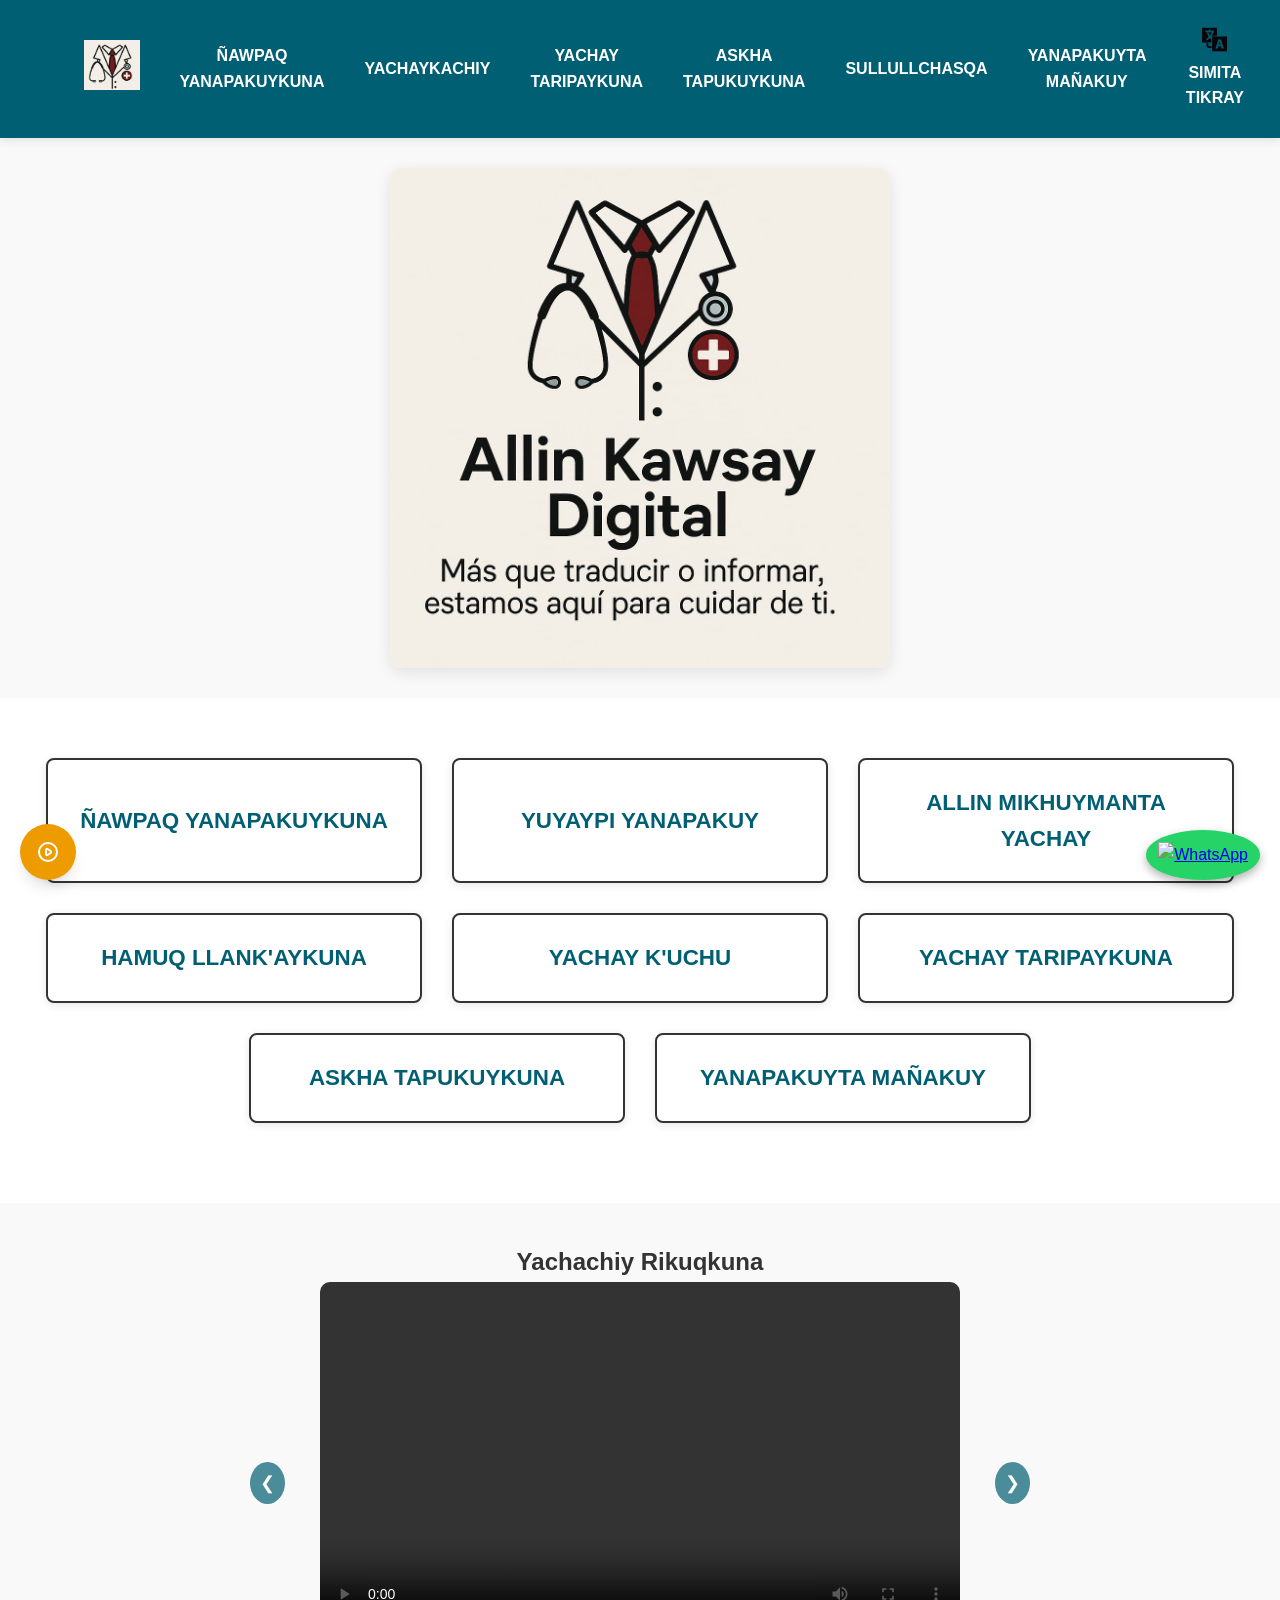
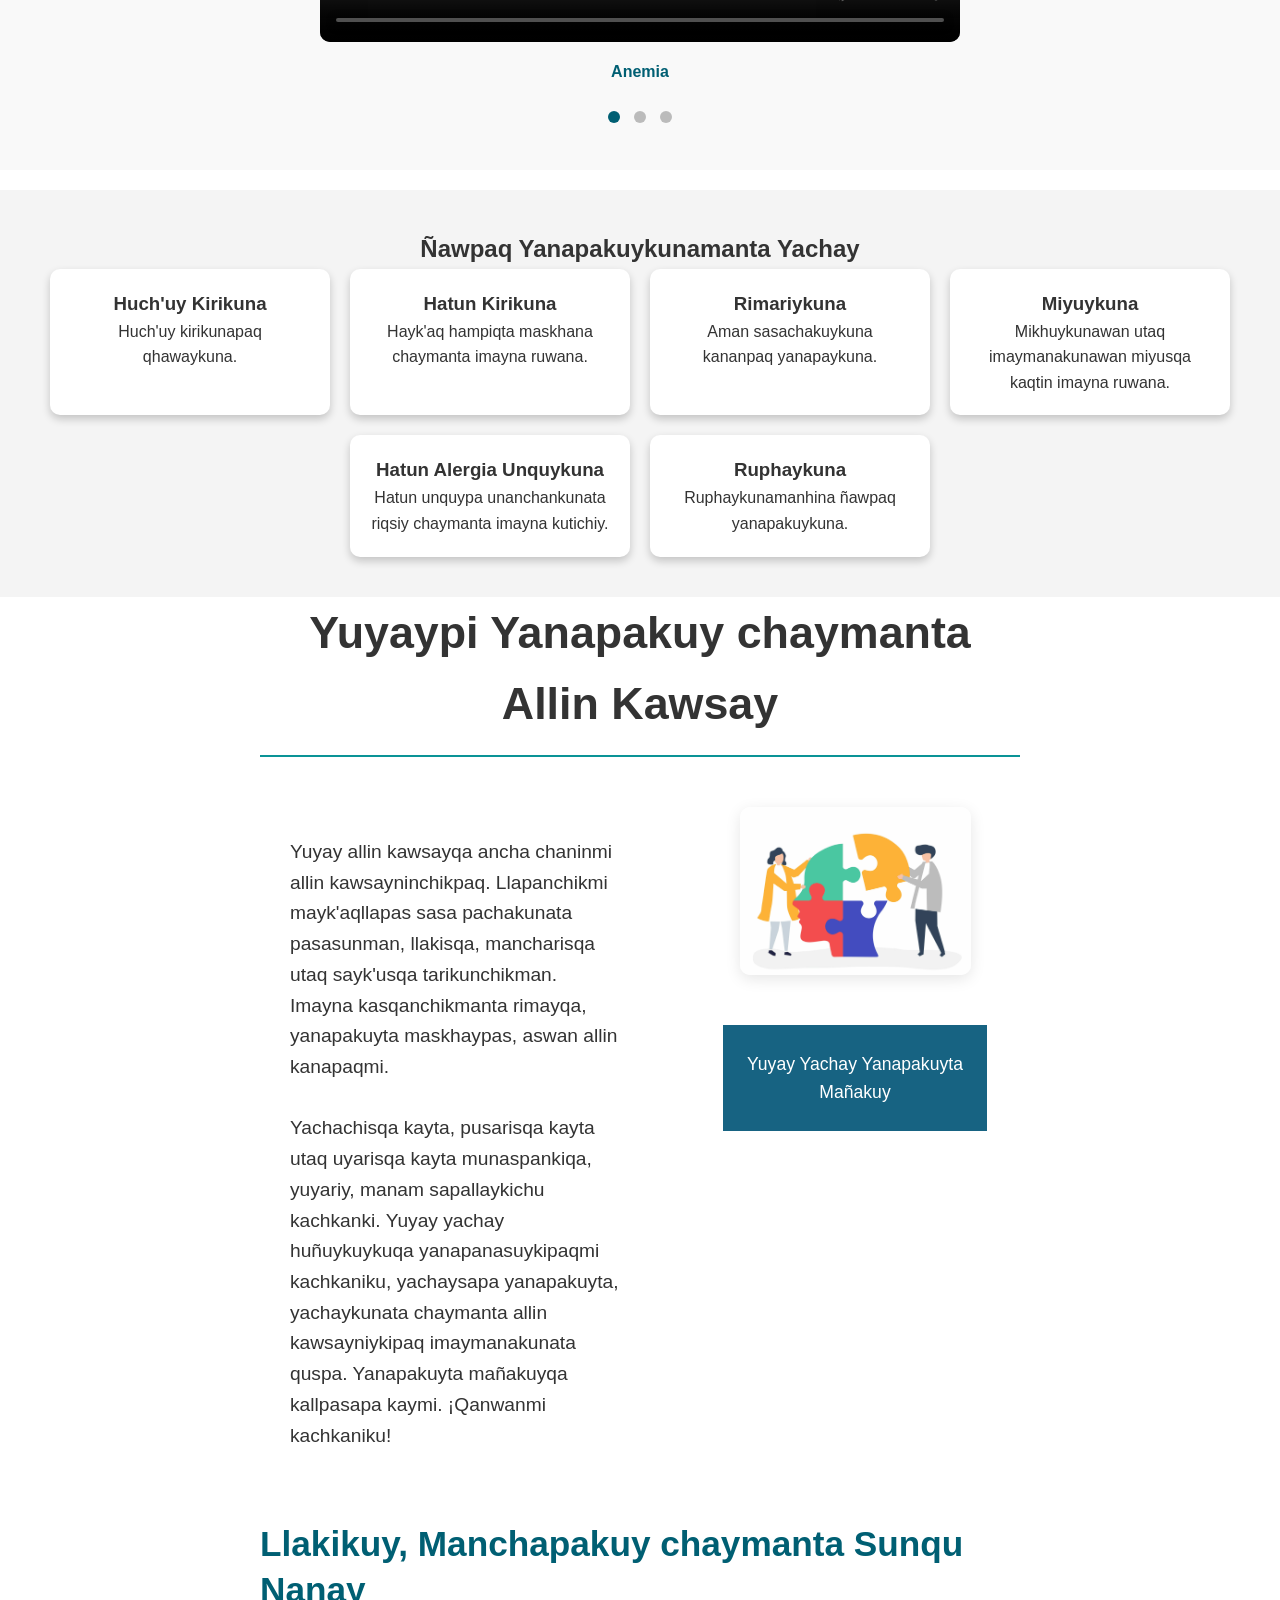
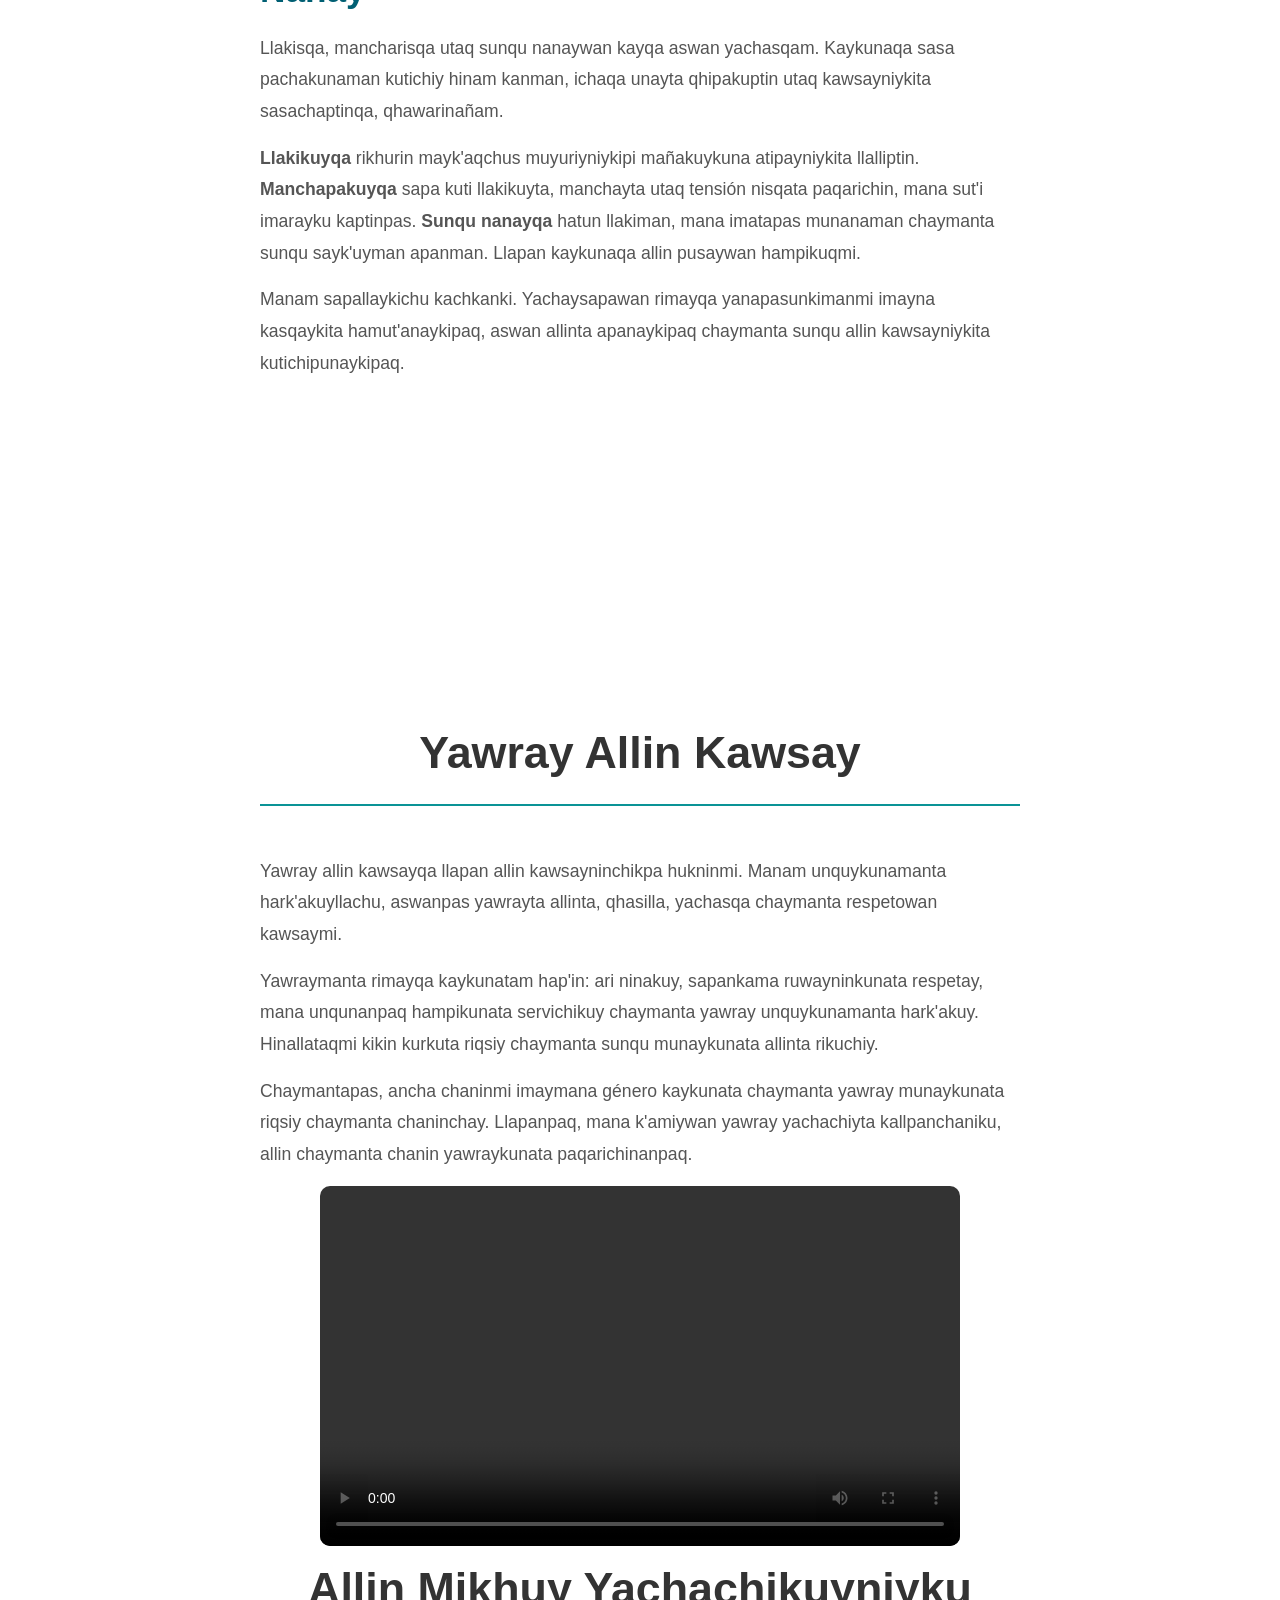
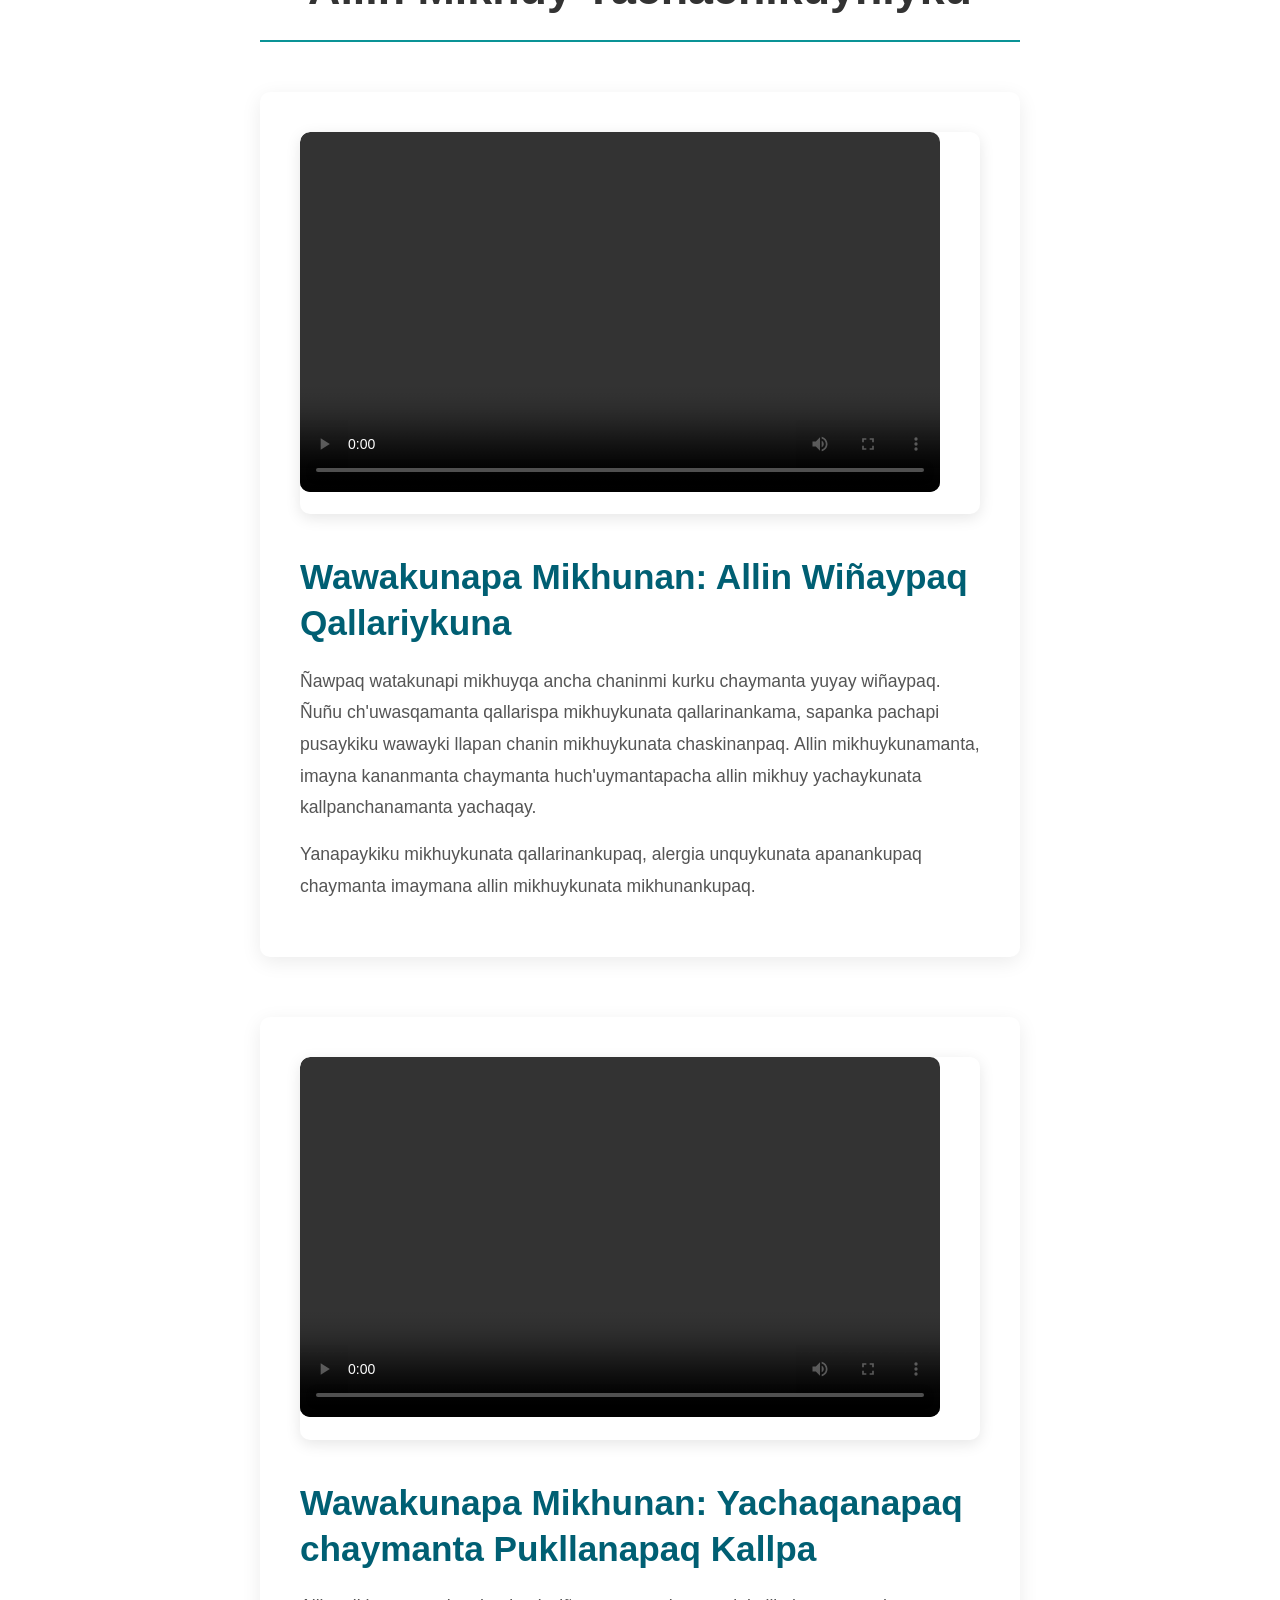
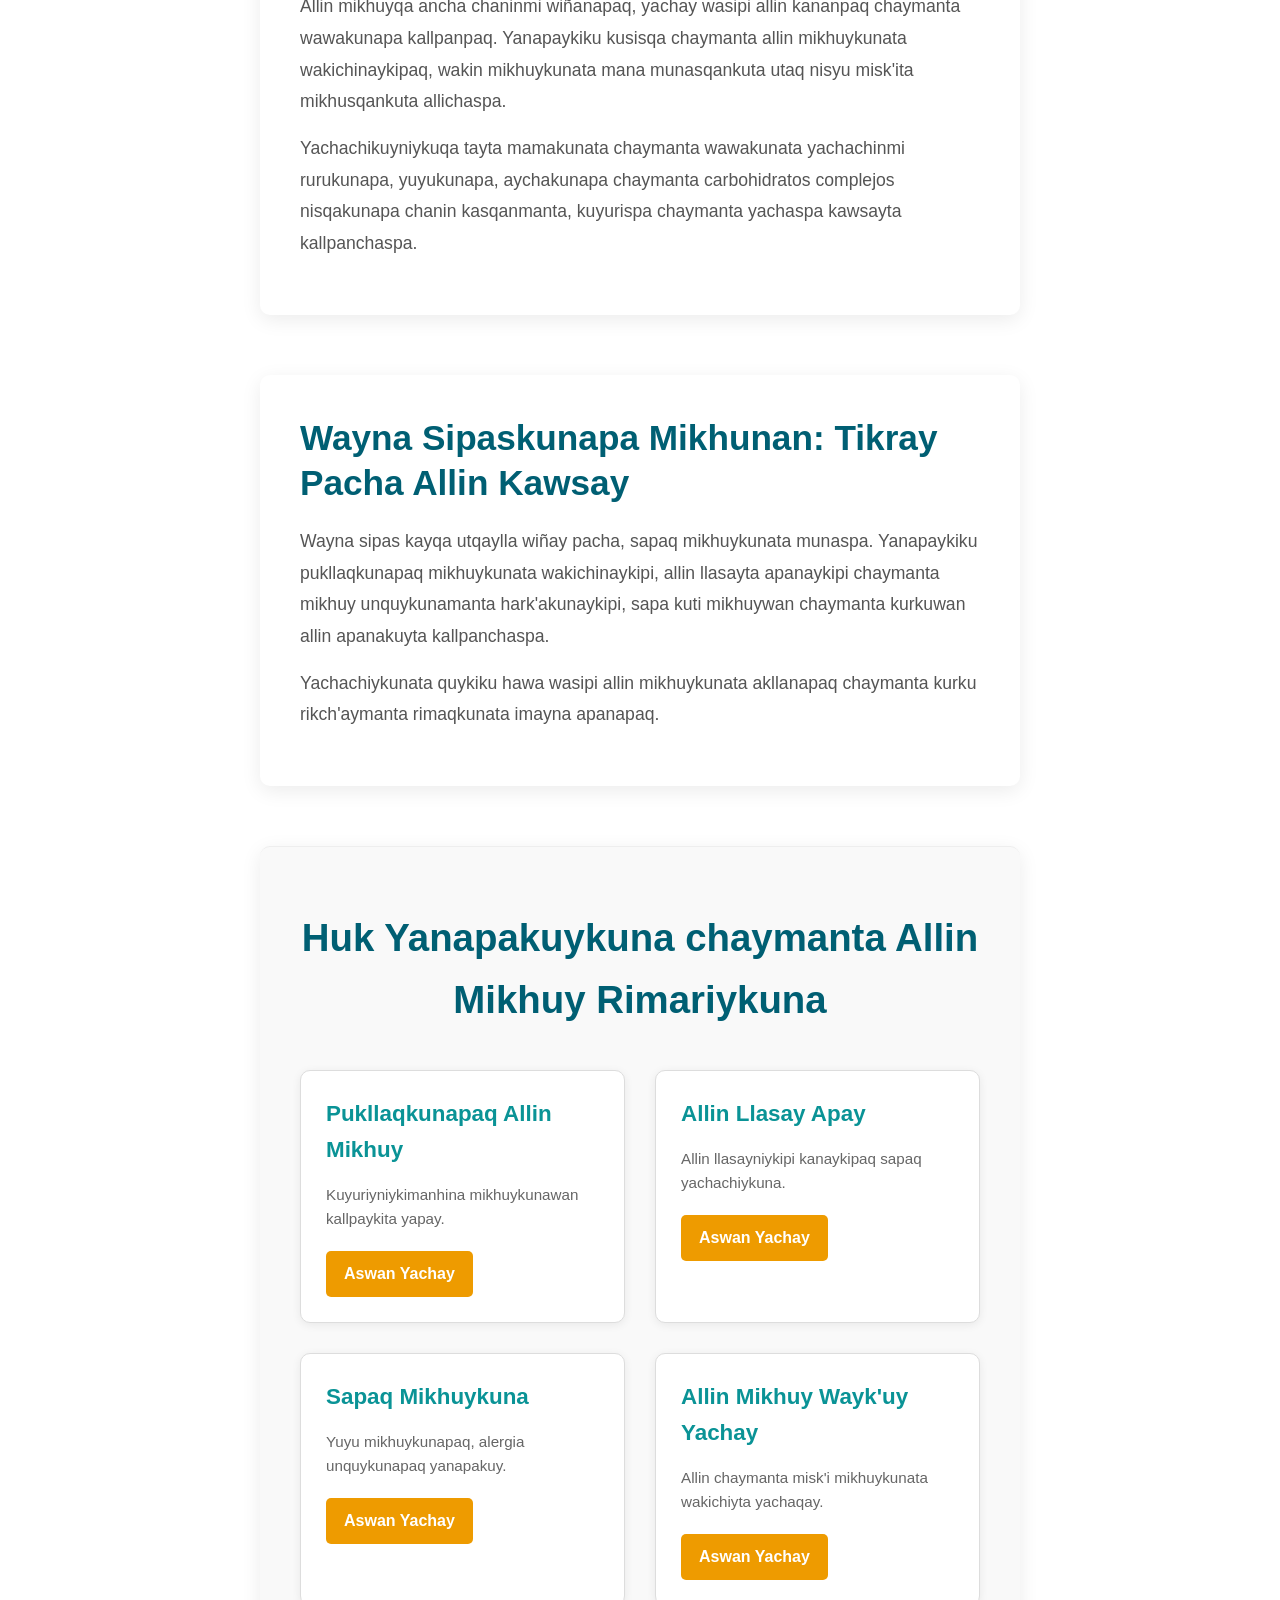
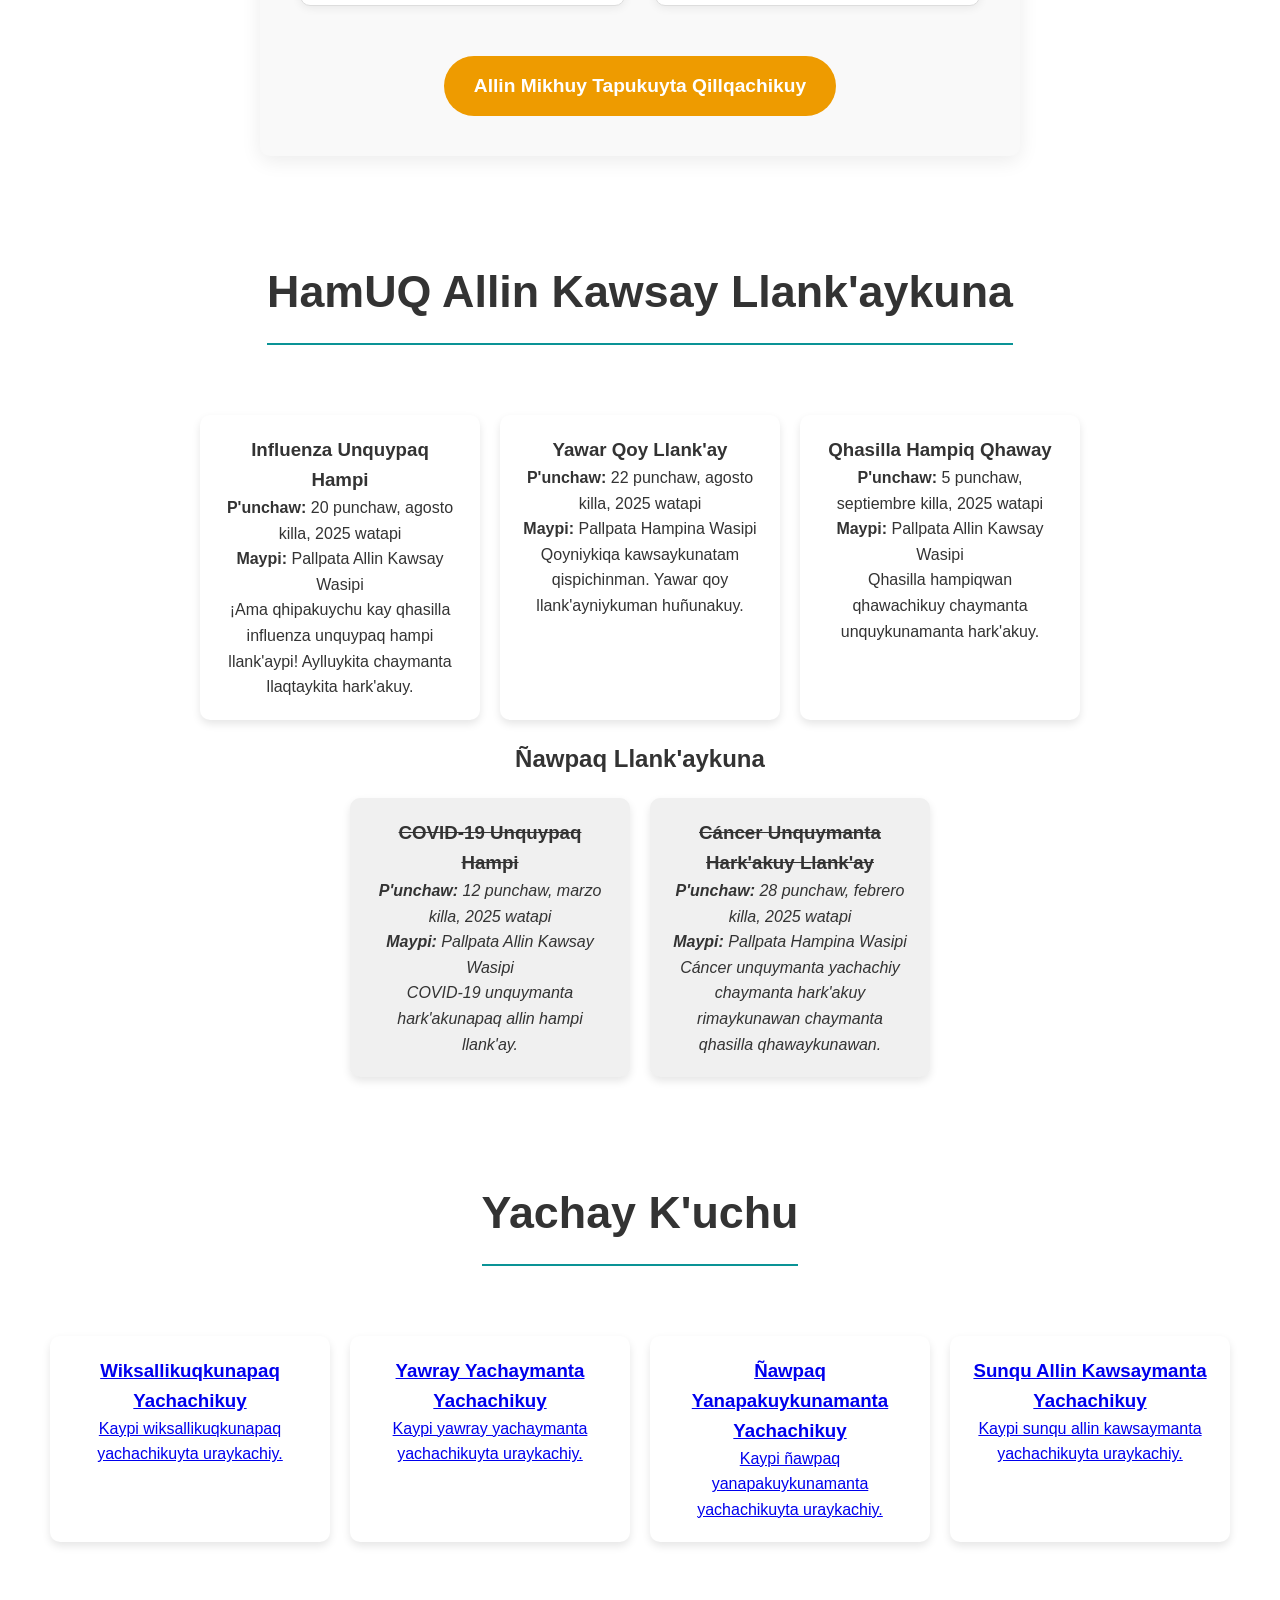
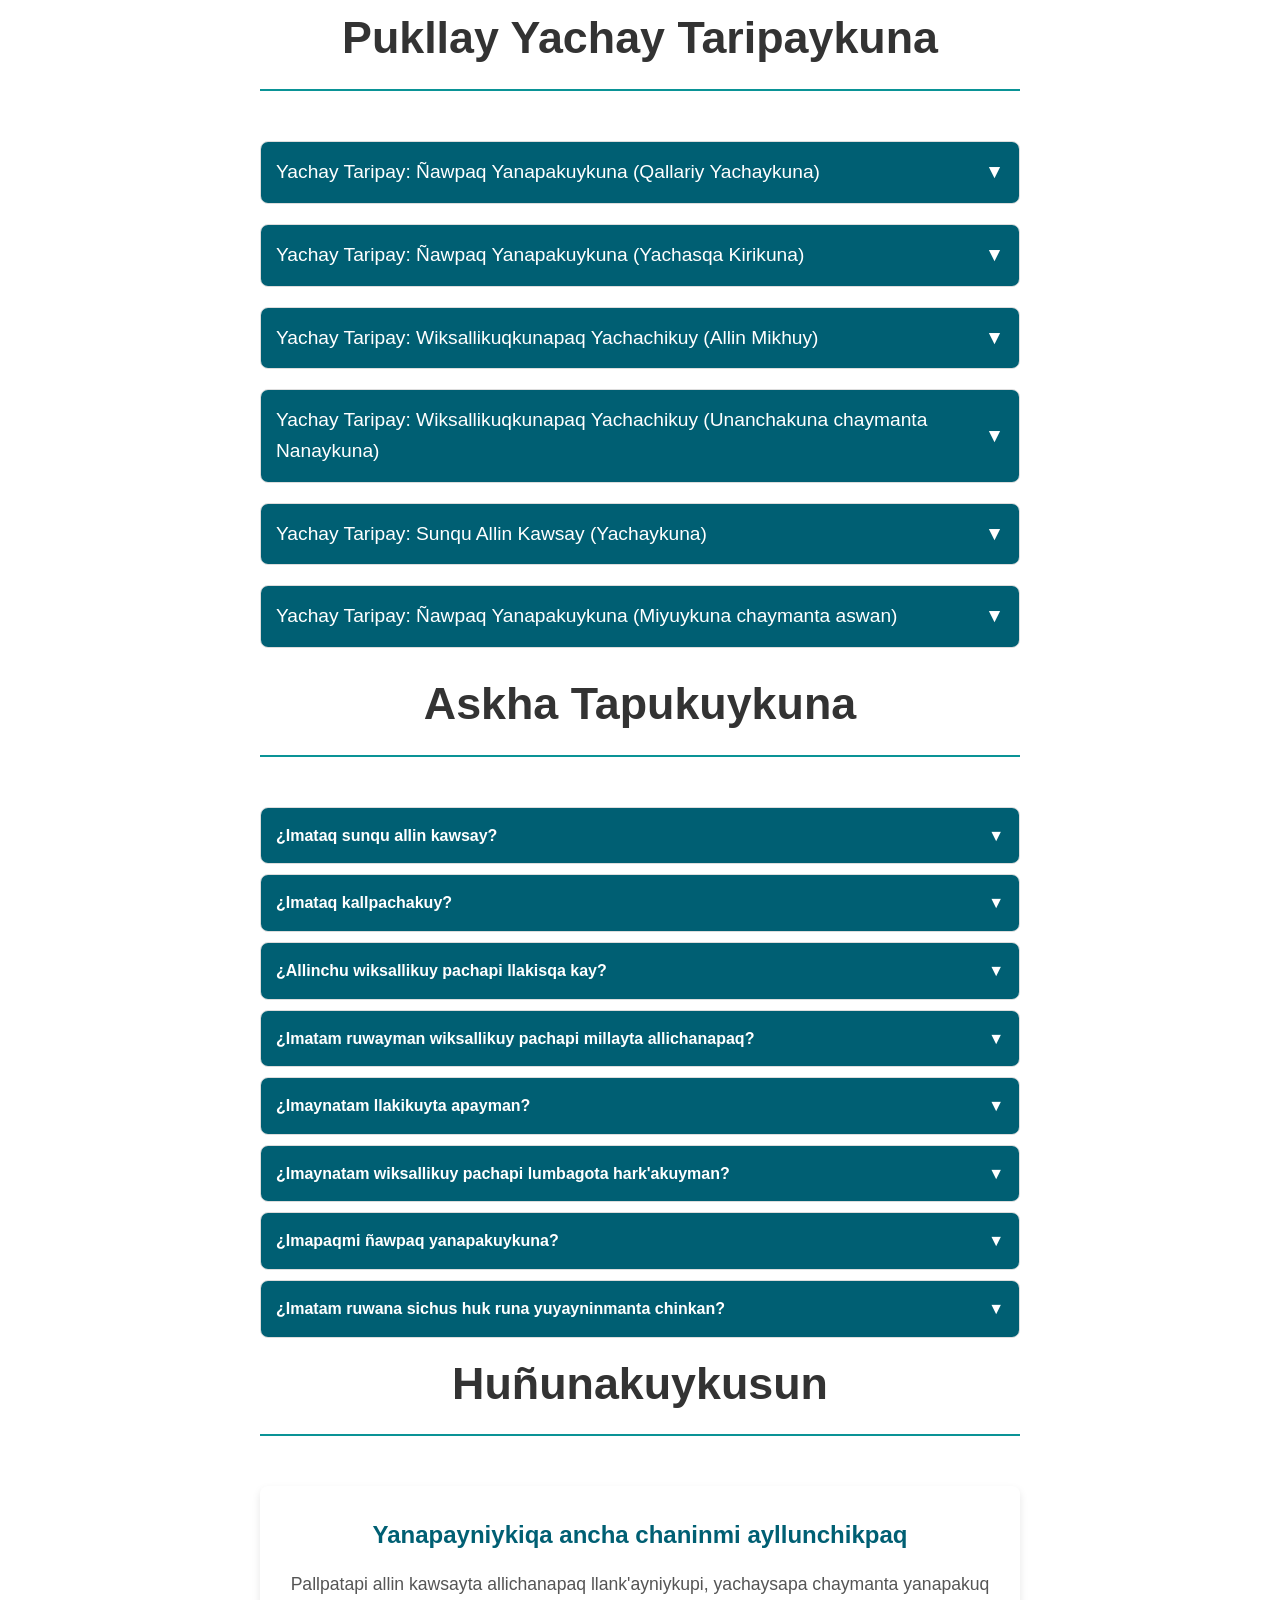
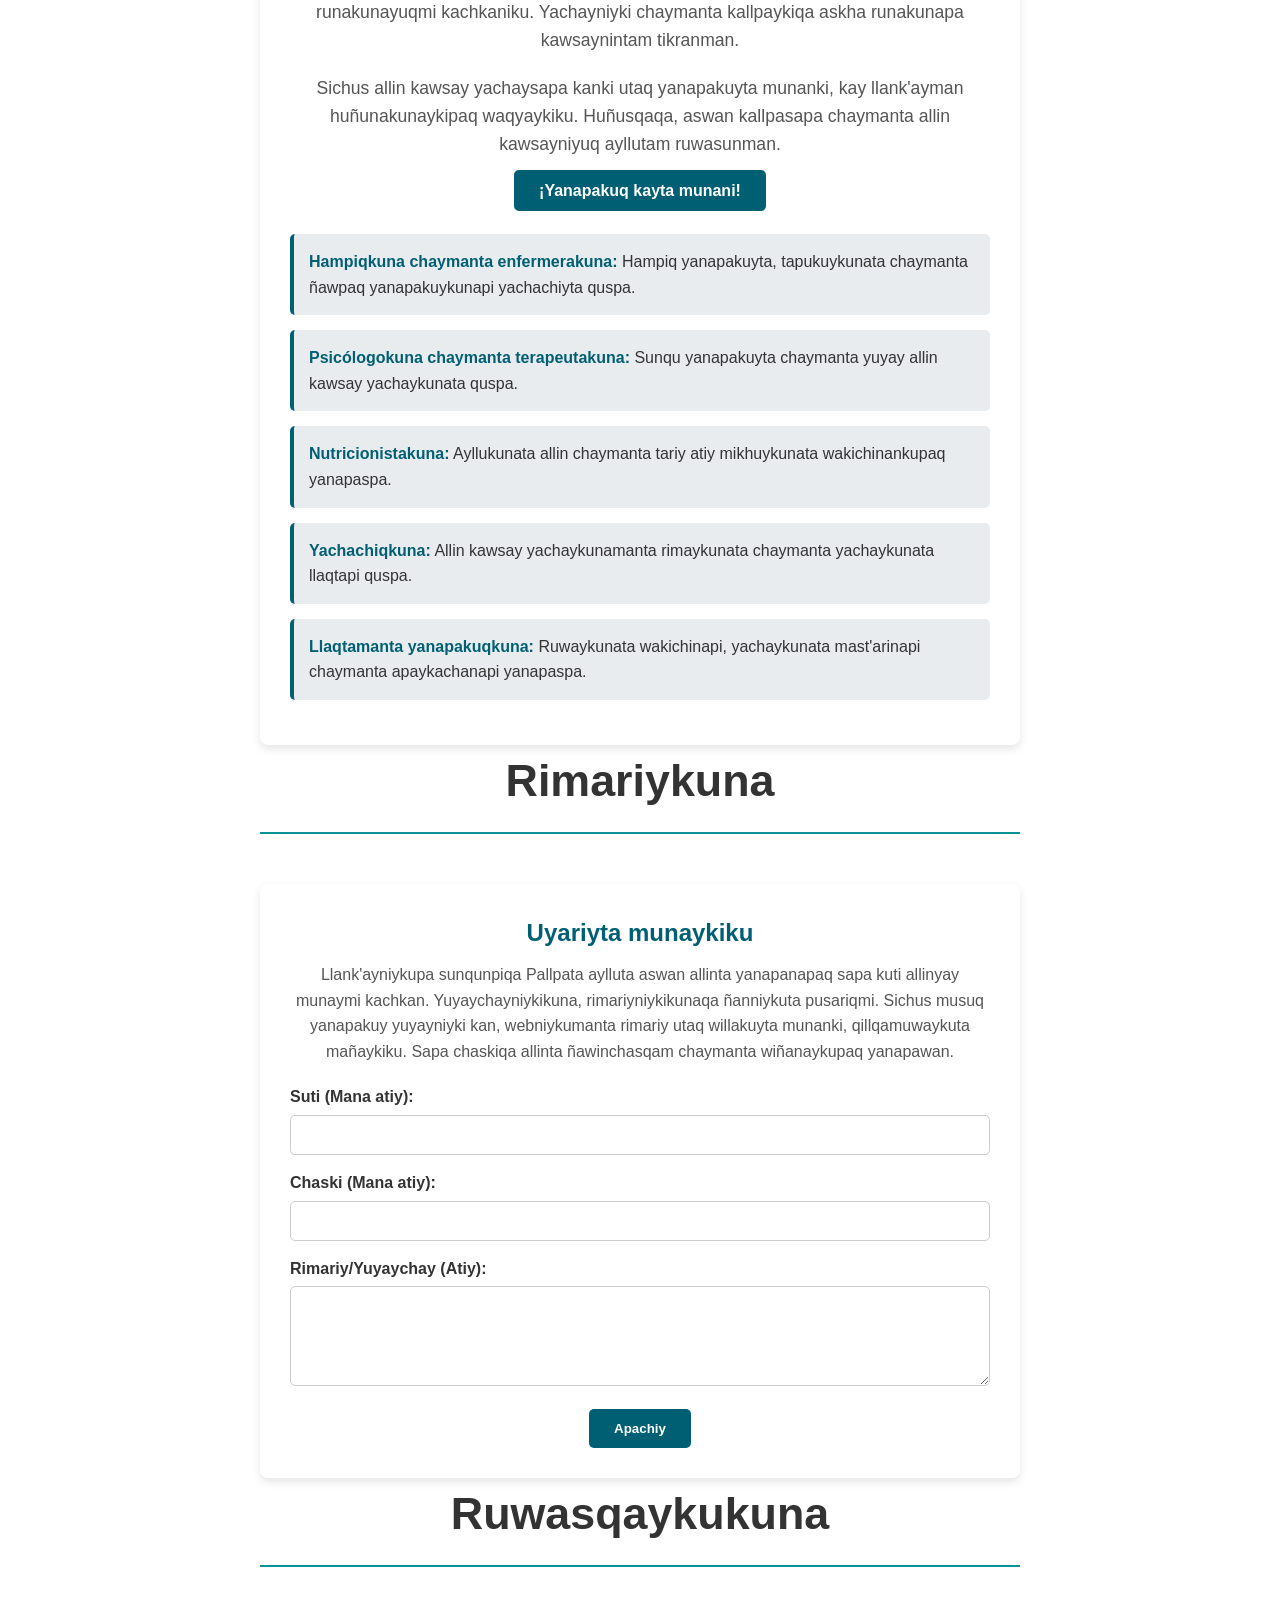
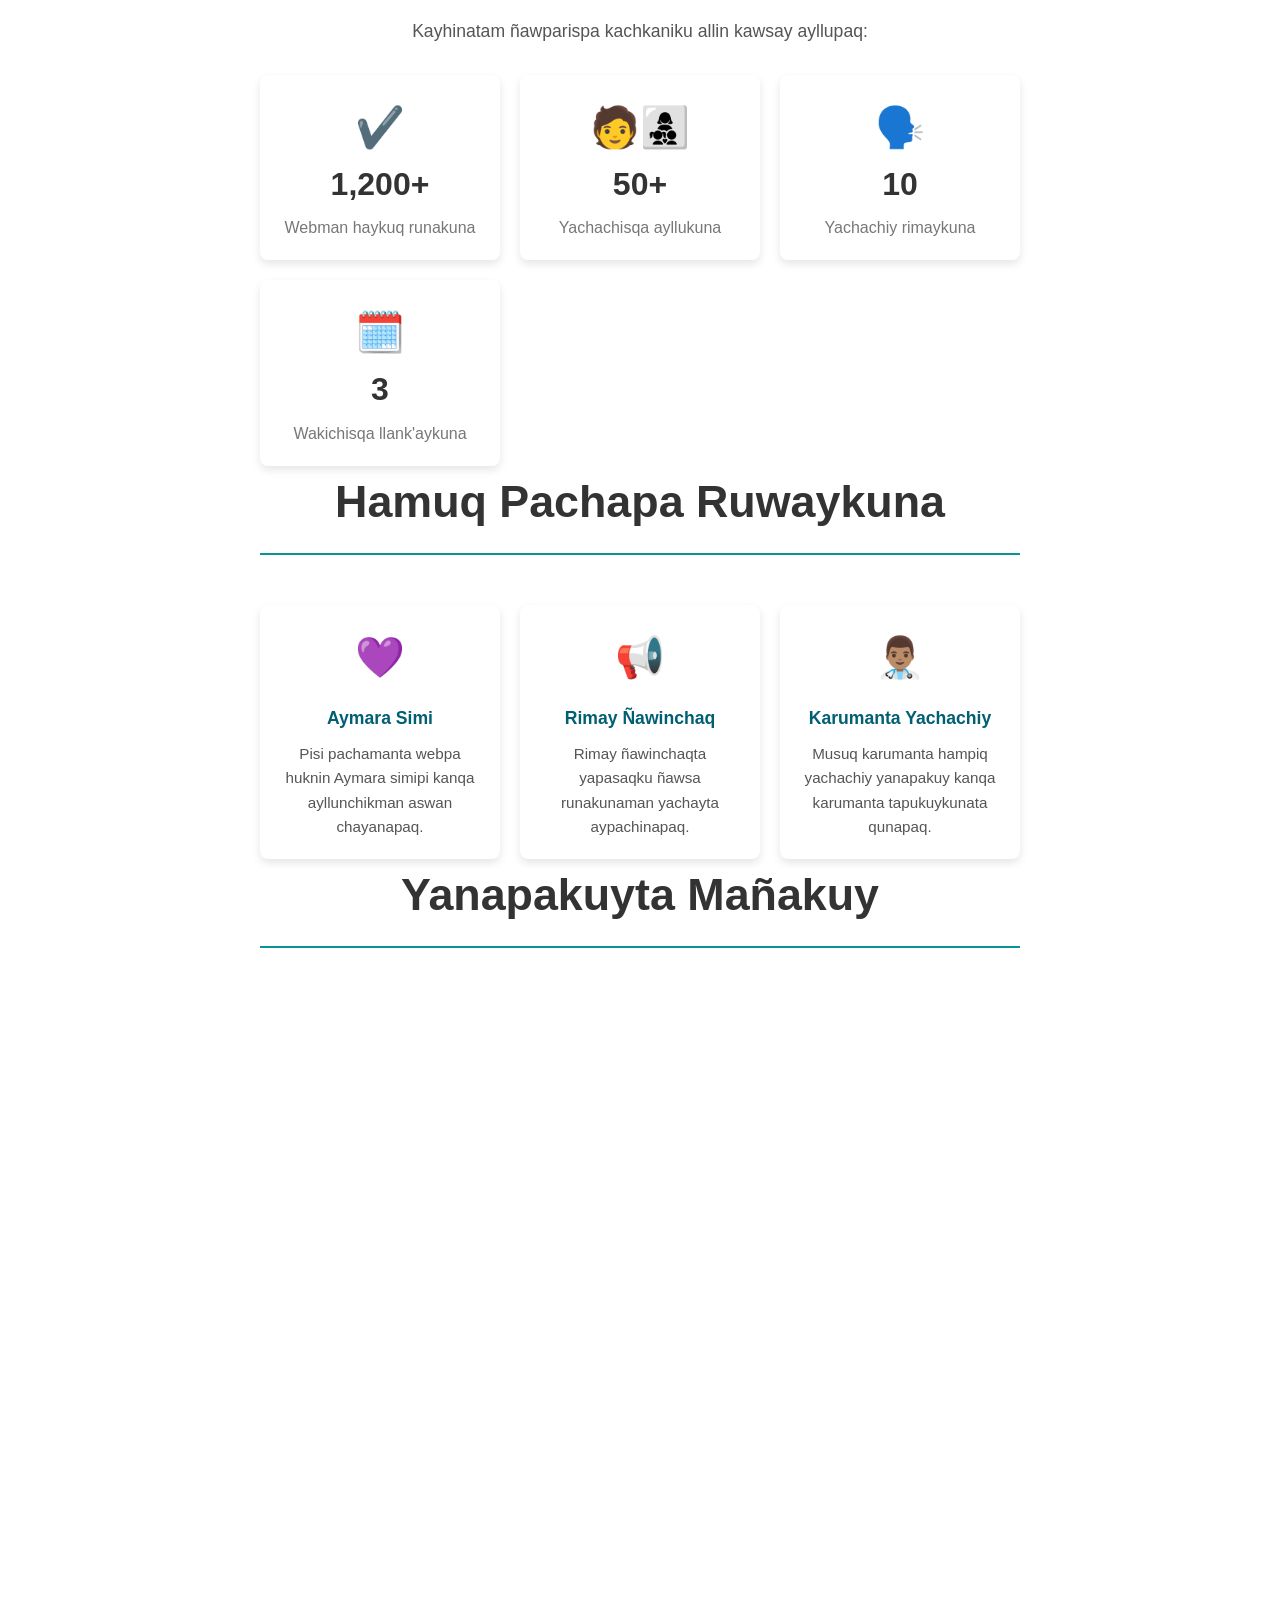
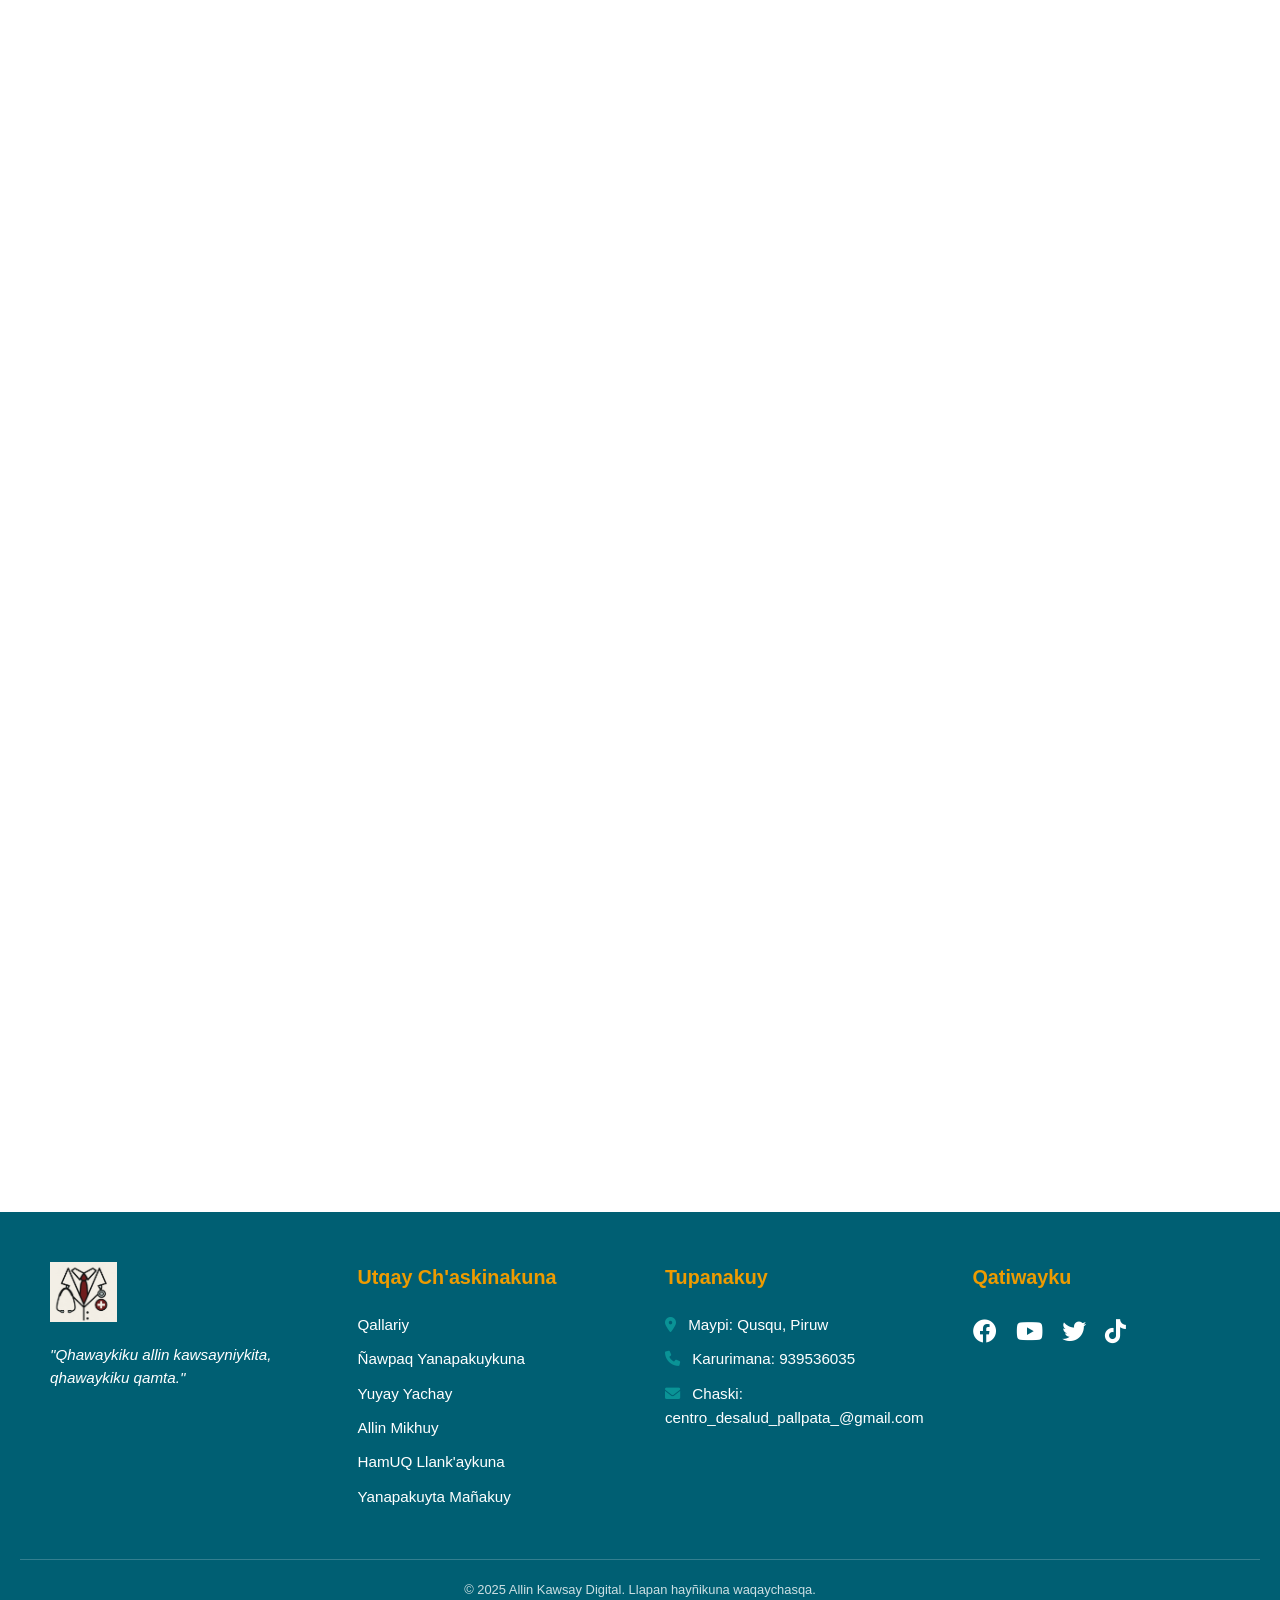
==== index_qh.html @ c59056bb "Add files via upload" ====
<!DOCTYPE html>
<html lang="qh">
<head>
    <link rel="icon" href="logosinfnd.png" type="image/png">

  
    <meta charset="UTF-8">
    <meta name="viewport" content="width=device-width, initial-scale=1.0">
    <title>Pallpata Allin Kawsay | Qallariy</title>
    <link rel="stylesheet" href="estilos.css">
    <link rel="stylesheet" href="https://cdnjs.cloudflare.com/ajax/libs/font-awesome/6.0.0-beta3/css/all.min.css">
</head>
<body>
    
    <header class="cabecera">
    <a href="#inicio" class="boton-cabecera"> 
        <img src="logosinfnd.png" alt="Logo Salud Pallpata" class="logo-img">
    </a>
    <a href="#primeros-auxilios" class="boton-cabecera">ÑAWPAQ YANAPAKUYKUNA</a>
    <div class="dropdown">
        <button class="boton-cabecera dropbtn">YACHAYKACHIY</button>
        <div class="dropdown-content">
            <a href="#psicologia">YUYAY YACHAY</a>
            <a href="#nutricion">ALLIN MIKHUY</a>
            <a href="#saludsexual">YAWRAY ALLIN KAWSAY</a>
            <a href="#campañas">LLANK'AYKUNA</a>
            <a href="#ricon_educativo">YACHAY K'UCHU</a>
        </div>
    </div>
    
    
    
    <a href="#minijuegos" class="boton-cabecera">YACHAY TARIPAYKUNA</a>
    <a href="#preguntas_frecuentes" class="boton-cabecera">ASKHA TAPUKUYKUNA</a>
    
    <div class="dropdown">
        <button class="boton-cabecera dropbtn">SULLULLCHASQA</button>
        <div class="dropdown-content">
            <a href="#aliados">HUÑUNAKUYKUSUN</a>
            <a href="#comentarios">RIMARIYKUNA</a>
            <a href="#logros">RUWASQAYKUKUNA</a>
            <a href="#cambios_proximos">HAMUQ PACHAPA RUWAYKUNA</a>
        </div>
    </div>
    <a href="#formulario" class="boton-cabecera">YANAPAKUYTA MAÑAKUY</a>
    <a href="index.html" class="boton-cabecera"><img src="icoci.png" class="logo-im"> SIMITA TIKRAY</a>
</header>



    <main>
        <section id="inicio" class="seccion-imagen-principal">
            <img src="logo.png" alt="Imagen Principal" class="imagen-central">
        </section>
        
       

        <section class="seccion-menus-inferiores">
            <div class="contenedor-menus">
                <a href="#primeros-auxilios" class="menu-item">
                    <h3>ÑAWPAQ YANAPAKUYKUNA</h3>
                </a>
                <a href="#psicologia" class="menu-item">
                    <h3>YUYAYPI YANAPAKUY</h3>
                </a>
                <a href="#nutricion" class="menu-item">
                    <h3>ALLIN MIKHUYMANTA YACHAY</h3>
                </a>
                <a href="#campañas" class="menu-item">
                    <h3>HAMUQ LLANK'AYKUNA</h3>
                </a>
                <a href="#ricon_educativo" class="menu-item">
                    <h3>YACHAY K'UCHU</h3>
                </a>
                <a href="#minijuegos" class="menu-item">
                    <h3>YACHAY TARIPAYKUNA</h3>
                </a>
                <a href="#preguntas_frecuentes" class="menu-item">
                    <h3>ASKHA TAPUKUYKUNA</h3>
                </a>
                <a href="#formulario" class="menu-item">
                    <h3>YANAPAKUYTA MAÑAKUY</h3>
                </a>
            </div>
        </section>

        <section id="primeros-auxilios" class="seccion-carrusel">
            <h2>Yachachiy Rikuqkuna</h2>
            <div class="contenedor-carrusel">
                <button class="carrusel-btn anterior" onclick="moverSlide(-1)">&#10094;</button>
                <div class="carrusel">
                    <div class="slide">
                        <video controls class="video-slide">
                            <source src="anemia 2.mp4" type="video/mp4">
                    
                        </video>
                        <p class="titulo-video">Anemia</p>
                    </div>
                    <div class="slide">
                        <video controls class="video-slide">
                            <source src="complicaciones duante el ambaraso.mp4" type="video/mp4">
                        </video>
                        <p class="titulo-video">Wiksallikuypi llakikuna</p>
                    </div>
                    <div class="slide">
                            <video controls class="video-slide">
                            <source src="educación sexual.mp4" type="video/mp4">
                        </video>

                        <p class="titulo-video">Yawraymanta llulla yuyaykuna</p>
                    </div>
                </div>
                <button class="carrusel-btn siguiente" onclick="moverSlide(1)">&#10095;</button>
            </div>
            
            <div class="puntos-navegacion">
                <span class="punto activo" onclick="irAlSlide(0)"></span>
                <span class="punto" onclick="irAlSlide(1)"></span>
                <span class="punto" onclick="irAlSlide(2)"></span>
            </div>
        </section>
        
        <section class="primeros_auxilios">
            <h2 class="texto_centrado">Ñawpaq Yanapakuykunamanta Yachay</h2>
            <div class="contenedor-tarjetas">
                <div class="tarjeta" onclick="abrirModal('heridas-leves')">
                    <h3>Huch'uy Kirikuna</h3>
                    <p>Huch'uy kirikunapaq qhawaykuna.</p>
                </div>
                <div class="tarjeta" onclick="abrirModal('heridas-graves')">
                    <h3>Hatun Kirikuna</h3>
                    <p>Hayk'aq hampiqta maskhana chaymanta imayna ruwana.</p>
                </div>
                <div class="tarjeta" onclick="abrirModal('recomendaciones')">
                    <h3>Rimariykuna</h3>
                    <p>Aman sasachakuykuna kananpaq yanapaykuna.</p>
                </div>
                <div class="tarjeta" onclick="abrirModal('intoxicacion')">
                    <h3>Miyuykuna</h3>
                    <p>Mikhuykunawan utaq imaymanakunawan miyusqa kaqtin imayna ruwana.</p>
                </div>
                <div class="tarjeta" onclick="abrirModal('alergias')">
                    <h3>Hatun Alergia Unquykuna</h3>
                    <p>Hatun unquypa unanchankunata riqsiy chaymanta imayna kutichiy.</p>
                </div>
                <div class="tarjeta" onclick="abrirModal('quemaduras')">
                    <h3>Ruphaykuna</h3>
                    <p>Ruphaykunamanhina ñawpaq yanapakuykuna.</p>
                </div>
            </div>
        </section>

        <section id="modal-auxilios" class="modal">
            <div class="modal-contenido">
                <span class="cerrar" onclick="cerrarModalAuxilios()">&times;</span>
                <h2 id="modal-titulo"></h2>
                <p id="modal-texto"></p>
            </div>
        </section>

        <section id="psicologia" class="nutricion-contenedor">
            <h2 class="nutricion-titulo-principal">
                Yuyaypi Yanapakuy chaymanta Allin Kawsay
            </h2>
            <div class="psico-main">
                <div class="psico-texto">
                    Yuyay allin kawsayqa ancha chaninmi allin kawsayninchikpaq. Llapanchikmi mayk'aqllapas sasa pachakunata pasasunman, llakisqa, mancharisqa utaq sayk'usqa tarikunchikman. Imayna kasqanchikmanta rimayqa, yanapakuyta maskhaypas, aswan allin kanapaqmi. <br><br>
                    Yachachisqa kayta, pusarisqa kayta utaq uyarisqa kayta munaspankiqa, yuyariy, manam sapallaykichu kachkanki. Yuyay yachay huñuykuykuqa yanapanasuykipaqmi kachkaniku, yachaysapa yanapakuyta, yachaykunata chaymanta allin kawsayniykipaq imaymanakunata quspa. Yanapakuyta mañakuyqa kallpasapa kaymi. ¡Qanwanmi kachkaniku!
                </div>
                <div class="psico-lateral" style="align-items:center;">
                    <div class="psico-imagen" style="background:none;box-shadow:none;">

                        <img src="psicoimagen.jpg" alt="Imagen Principal" class="imagen-central" style="max-width:100%;height:auto;">
                    </div>
                    <a href="#formulario" class="psico-boton" style="width:80%;margin-top:20px;text-align:center;">
                        Yuyay Yachay Yanapakuyta Mañakuy
                    </a>
                </div>
                <div >
                        <div class="nutricion-texto">
    <h2>Llakikuy, Manchapakuy chaymanta Sunqu Nanay</h2>
    <p>Llakisqa, mancharisqa utaq sunqu nanaywan kayqa aswan yachasqam. Kaykunaqa sasa pachakunaman kutichiy hinam kanman, ichaqa unayta qhipakuptin utaq kawsayniykita sasachaptinqa, qhawarinañam.</p>
    <p><strong>Llakikuyqa</strong> rikhurin mayk'aqchus muyuriyniykipi mañakuykuna atipayniykita llalliptin. <strong>Manchapakuyqa</strong> sapa kuti llakikuyta, manchayta utaq tensión nisqata paqarichin, mana sut'i imarayku kaptinpas. <strong>Sunqu nanayqa</strong> hatun llakiman, mana imatapas munanaman chaymanta sunqu sayk'uyman apanman. Llapan kaykunaqa allin pusaywan hampikuqmi.</p>
    <p>Manam sapallaykichu kachkanki. Yachaysapawan rimayqa yanapasunkimanmi imayna kasqaykita hamut'anaykipaq, aswan allinta apanaykipaq chaymanta sunqu allin kawsayniykita kutichipunaykipaq.</p>
</div>
<div class="nutricion-texto">
  <div style="text-align: center;">
    <iframe width="560" height="315" src="https://www.youtube.com/embed/-VXJ6q-dzXA" 
    frameborder="0" allowfullscreen style="max-width: 100%;"></iframe>
    
  </div>
</div>

                </div>
               

            </div>
        </section>
        <section id="saludsexual" class="nutricion-contenedor">
            <h1 class="nutricion-titulo-principal">Yawray Allin Kawsay</h1>

            <div class="nutricion-texto">
    
    <p>Yawray allin kawsayqa llapan allin kawsayninchikpa hukninmi. Manam unquykunamanta hark'akuyllachu, aswanpas yawrayta allinta, qhasilla, yachasqa chaymanta respetowan kawsaymi.</p>
    <p>Yawraymanta rimayqa kaykunatam hap'in: ari ninakuy, sapankama ruwayninkunata respetay, mana unqunanpaq hampikunata servichikuy chaymanta yawray unquykunamanta hark'akuy. Hinallataqmi kikin kurkuta riqsiy chaymanta sunqu munaykunata allinta rikuchiy.</p>
    <p>Chaymantapas, ancha chaninmi imaymana género kaykunata chaymanta yawray munaykunata riqsiy chaymanta chaninchay. Llapanpaq, mana k'amiywan yawray yachachiyta kallpanchaniku, allin chaymanta chanin yawraykunata paqarichinanpaq.</p>
</div>


<div style="text-align: center;">
    <video controls class="video-slide">
                            <source src="educación sexual.mp4" type="video/mp4">
                        </video>
    
  </div>


        </section>

        <section id="nutricion" class="nutricion-contenedor">
            <h1 class="nutricion-titulo-principal">Allin Mikhuy Yachachikuyniyku</h1>
            <section class="nutricion-seccion">
                <div class="nutricion-contenido-principal">
                    <div class="nutricion-video-container">
                        <video controls class="video-slide">
                            <source src="ALIMENTACION PARA LA ANEMIA.mp4" type="video/mp4">
                        </video>    
                    </div>
                    <div class="nutricion-texto">
                        <h2>Wawakunapa Mikhunan: Allin Wiñaypaq Qallariykuna</h2>
                        <p>Ñawpaq watakunapi mikhuyqa ancha chaninmi kurku chaymanta yuyay wiñaypaq. Ñuñu ch'uwasqamanta qallarispa mikhuykunata qallarinankama, sapanka pachapi pusaykiku wawayki llapan chanin mikhuykunata chaskinanpaq. Allin mikhuykunamanta, imayna kananmanta chaymanta huch'uymantapacha allin mikhuy yachaykunata kallpanchanamanta yachaqay.</p>
                        <p>Yanapaykiku mikhuykunata qallarinankupaq, alergia unquykunata apanankupaq chaymanta imaymana allin mikhuykunata mikhunankupaq.</p>
                    </div>
                </div>
            </section>

            <section class="nutricion-seccion nutricion-seccion-invertida">
                <div class="nutricion-contenido-principal">
                    <div class="nutricion-video-container">
                        <video controls class="video-slide">
                            <source src="comida para la anemia.mp4" type="video/mp4">
                        </video></div>
                    <div class="nutricion-texto">
                        <h2>Wawakunapa Mikhunan: Yachaqanapaq chaymanta Pukllanapaq Kallpa</h2>
                        <p>Allin mikhuyqa ancha chaninmi wiñanapaq, yachay wasipi allin kananpaq chaymanta wawakunapa kallpanpaq. Yanapaykiku kusisqa chaymanta allin mikhuykunata wakichinaykipaq, wakin mikhuykunata mana munasqankuta utaq nisyu misk'ita mikhusqankuta allichaspa.</p>
                        <p>Yachachikuyniykuqa tayta mamakunata chaymanta wawakunata yachachinmi rurukunapa, yuyukunapa, aychakunapa chaymanta carbohidratos complejos nisqakunapa chanin kasqanmanta, kuyurispa chaymanta yachaspa kawsayta kallpanchaspa.</p>
                    </div>
                </div>
            </section>

            <section class="nutricion-seccion">
                <div class="nutricion-contenido-principal">
                    <div class="nutricion-texto">
                        <h2>Wayna Sipaskunapa Mikhunan: Tikray Pacha Allin Kawsay</h2>
                        <p>Wayna sipas kayqa utqaylla wiñay pacha, sapaq mikhuykunata munaspa. Yanapaykiku pukllaqkunapaq mikhuykunata wakichinaykipi, allin llasayta apanaykipi chaymanta mikhuy unquykunamanta hark'akunaykipi, sapa kuti mikhuywan chaymanta kurkuwan allin apanakuyta kallpanchaspa.</p>
                        <p>Yachachiykunata quykiku hawa wasipi allin mikhuykunata akllanapaq chaymanta kurku rikch'aymanta rimaqkunata imayna apanapaq.</p>
                    </div>
                </div>
            </section>

            <section class="nutricion-seccion nutricion-otras-cosas">
                <h2 class="nutricion-titulo-secundario">Huk Yanapakuykuna chaymanta Allin Mikhuy Rimariykuna</h2>
                <div class="nutricion-grid">
                    <div class="nutricion-card">
                        <h3>Pukllaqkunapaq Allin Mikhuy</h3>
                        <p>Kuyuriyniykimanhina mikhuykunawan kallpaykita yapay.</p>
                        <a href="#formulario" class="nutricion-boton-pequeño">Aswan Yachay</a>
                    </div>
                    <div class="nutricion-card">
                        <h3>Allin Llasay Apay</h3>
                        <p>Allin llasayniykipi kanaykipaq sapaq yachachiykuna.</p>
                        <a href="#formulario" class="nutricion-boton-pequeño">Aswan Yachay</a>
                    </div>
                    <div class="nutricion-card">
                        <h3>Sapaq Mikhuykuna</h3>
                        <p>Yuyu mikhuykunapaq, alergia unquykunapaq yanapakuy.</p>
                        <a href="#formulario" class="nutricion-boton-pequeño">Aswan Yachay</a>
                    </div>
                    <div class="nutricion-card">
                        <h3>Allin Mikhuy Wayk'uy Yachay</h3>
                        <p>Allin chaymanta misk'i mikhuykunata wakichiyta yachaqay.</p>
                        <a href="#formulario" class="nutricion-boton-pequeño">Aswan Yachay</a>
                    </div>
                </div>
                <div>
                    <a href="#formulario" class="nutricion-boton-principal">Allin Mikhuy Tapukuyta Qillqachikuy</a>
                </div>
            </section>
        </section>

        <section id="campañas" class="contenido">
            <h1 class="nutricion-titulo-principal">HamUQ Allin Kawsay Llank'aykuna</h1>
            <div class="campañas">
                <div class="campaña tarjeta">
                    <h3>Influenza Unquypaq Hampi</h3>
                    <p><strong>P'unchaw:</strong> 20 punchaw, agosto killa, 2025 watapi</p>
                    <p><strong>Maypi:</strong> Pallpata Allin Kawsay Wasipi</p>
                    <p>¡Ama qhipakuychu kay qhasilla influenza unquypaq hampi llank'aypi! Aylluykita chaymanta llaqtaykita hark'akuy.</p>
                </div>
                <div class="campaña tarjeta">
                    <h3>Yawar Qoy Llank'ay</h3>
                    <p><strong>P'unchaw:</strong> 22 punchaw, agosto killa, 2025 watapi</p>
                    <p><strong>Maypi:</strong> Pallpata Hampina Wasipi</p>
                    <p>Qoyniykiqa kawsaykunatam qispichinman. Yawar qoy llank'ayniykuman huñunakuy.</p>
                </div>
                <div class="campaña tarjeta">
                    <h3>Qhasilla Hampiq Qhaway</h3>
                    <p><strong>P'unchaw:</strong> 5 punchaw, septiembre killa, 2025 watapi</p>
                    <p><strong>Maypi:</strong> Pallpata Allin Kawsay Wasipi</p>
                    <p>Qhasilla hampiqwan qhawachikuy chaymanta unquykunamanta hark'akuy.</p>
                </div>
            </div>

            <h2>Ñawpaq Llank'aykuna</h2>
            <div class="campañas">
                <div class="campaña tarjeta pasada">
                    <h3>COVID-19 Unquypaq Hampi</h3>
                    <p><strong>P'unchaw:</strong> 12 punchaw, marzo killa, 2025 watapi</p>
                    <p><strong>Maypi:</strong> Pallpata Allin Kawsay Wasipi</p>
                    <p>COVID-19 unquymanta hark'akunapaq allin hampi llank'ay.</p>
                </div>
                <div class="campaña tarjeta pasada">
                    <h3>Cáncer Unquymanta Hark'akuy Llank'ay</h3>
                    <p><strong>P'unchaw:</strong> 28 punchaw, febrero killa, 2025 watapi</p>
                    <p><strong>Maypi:</strong> Pallpata Hampina Wasipi</p>
                    <p>Cáncer unquymanta yachachiy chaymanta hark'akuy rimaykunawan chaymanta qhasilla qhawaykunawan.</p>
                </div>
            </div>
        </section>
        <section id="ricon_educativo" class="contenido">
            <h1 class="nutricion-titulo-principal">Yachay K'uchu</h1>
            <div class="campañas">
                <div  class ="campaña tarjeta">
                    <a href="https://clinicamillet.es/wp-content/uploads/2016/02/guia-embarazo-clinica-millet.pdf" target="_blank">
                        <h3>Wiksallikuqkunapaq Yachachikuy</h3>
                        <p>Kaypi wiksallikuqkunapaq yachachikuyta uraykachiy.</p>
                    </a>
                </div>
                <div class="campaña tarjeta">
                    <a href="https://salutsexual.sidastudi.org/resources/inmagic-img/DD93948.pdf" target="_blank">
                        <h3>Yawray Yachaymanta Yachachikuy</h3>
                        <p>Kaypi yawray yachaymanta yachachikuyta uraykachiy.</p>
                    </a>
                </div>
                 <div class="campaña tarjeta">
                    <a href="https://www.inmp.gob.pe/uploads/Manual_Primeros_Auxilios.pdf" target="_blank">
                        <h3>Ñawpaq Yanapakuykunamanta Yachachikuy</h3>
                        <p>Kaypi ñawpaq yanapakuykunamanta yachachikuyta uraykachiy.</p>
                    </a>
                </div>
                <div class="campaña tarjeta">
                    <a href="https://www.fraternidad.com/sites/default/files/inline-files/Gu%C3%ADa%20Prevencion%20-%20Bienestar%20Emocional%20-%20v2%20%28protegida%29.pdf" target="_blank">
                        <h3>Sunqu Allin Kawsaymanta Yachachikuy</h3>
                        <p>Kaypi sunqu allin kawsaymanta yachachikuyta uraykachiy.</p>
                    </a>
                </div>
            </div>
        </section>
        
        <section id="minijuegos" class="nutricion-contenedor">
        <h1 class="nutricion-titulo-principal">Pukllay Yachay Taripaykuna</h1>
        
        <div class="quiz-section">
            <div class="quiz-header" onclick="toggleQuiz('primeros-auxilios-1')">
                <span>Yachay Taripay: Ñawpaq Yanapakuykuna (Qallariy Yachaykuna) </span>
                <span>▼</span>
            </div>
            <div id="primeros-auxilios-1" class="quiz-content">
                <div id="q1-1" class="question-container active">
                    <h3>Tapukuy 1/3</h3>
                    <p>¿Imatam ruwana sichus kirisqa runata tarinki huk manchaypi (kayhina, q'uñi cable urmasqa qayllapi)?</p>
                    <ul id="options-1-1">
                        <li data-correct="false">
                            <label for="q1-1-a">
                                <input type="radio" id="q1-1-a" name="q1-1" value="a">
                                A) Utqaylla runata yanapay.
                            </label>
                        </li>
                        <li data-correct="true">
                            <label for="q1-1-b">
                                <input type="radio" id="q1-1-b" name="q1-1" value="b">
                                B) Runapas qampas mana manchaypi kasqaykichikta qhaway.
                            </label>
                        </li>
                        <li data-correct="false">
                            <label for="q1-1-c">
                                <input type="radio" id="q1-1-c" name="q1-1" value="c">
                                C) Ambulanciata waqyay chaymanta chayamunankuta suyay.
                            </label>
                        </li>
                        <li data-correct="false">
                            <label for="q1-1-d">
                                <input type="radio" id="q1-1-d" name="q1-1" value="d">
                                D) Runata huk allinman apay mana imatapas qhawaspa.
                            </label>
                        </li>
                    </ul>
                    <div id="feedback-1-1" class="quiz-feedback">
                        <p>P.A.S. (Hark'ay, Willay, Yanapay) nisqapa ñawpaq kaqninqa "Hark'ay". Manaraq imatapas ruwaspa, qampaqpas kirisqapaqpas mana manchaykuna kasqanta qhawana.</p>
                    </div>
                    <div class="actions">
                        <button class="show-result" onclick="checkAnswer('1-1', 1)">Kutichiyta rikuchiy</button>
                        <button class="next-button" onclick="nextQuestion('1', 1)">Qatiq tapukuy</button>
                    </div>
                </div>

                <div id="q1-2" class="question-container">
                    <h3>Tapukuy 2/3</h3>
                    <p>¿Imatam ruwana sichus huk runa mana yuyayninpi kachkan ichaqa samachkan?</p>
                    <ul id="options-1-2">
                        <li data-correct="false">
                            <label for="q1-2-a">
                                <input type="radio" id="q1-2-a" name="q1-2" value="a">
                                A) Unuta quy yuyayninman kutirinanpaq.
                            </label>
                        </li>
                        <li data-correct="false">
                            <label for="q1-2-b">
                                <input type="radio" id="q1-2-b" name="q1-2" value="b">
                                B) Sunqu-surq'an kawsarichiyta (RCP) qallariy.
                            </label>
                        </li>
                        <li data-correct="true">
                            <label for="q1-2-c">
                                <input type="radio" id="q1-2-c" name="q1-2" value="c">
                                C) Waqtanmanta Allin Sirichiy (P.L.S.) nisqapi churay.
                            </label>
                        </li>
                        <li data-correct="false">
                            <label for="q1-2-d">
                                <input type="radio" id="q1-2-d" name="q1-2" value="d">
                                D) Hatariyachiy chaymanta kuyuchiy rikch'arinanpaq.
                            </label>
                        </li>
                    </ul>
                    <div id="feedback-1-2" class="quiz-feedback">
                        <p>Sichus runa samachkan, allinmi "Waqtanmanta Allin Sirichiy (P.L.S.)" nisqapi churay, ama kikin aqtuwan jiq'ipananpaq utaq qallun samay ñanninta wichq'ananpaq.</p>
                    </div>
                    <div class="actions">
                        <button class="show-result" onclick="checkAnswer('1-2', 1)">Kutichiyta rikuchiy</button>
                        <button class="next-button" onclick="nextQuestion('1', 2)">Qatiq tapukuy</button>
                    </div>
                </div>

                <div id="q1-3" class="question-container">
                    <h3>Tapukuy 3/3</h3>
                    <p>¿Imapaqmi ñawpaq yanapakuykuna?</p>
                    <ul id="options-1-3">
                        <li data-correct="false">
                            <label for="q1-3-a">
                                <input type="radio" id="q1-3-a" name="q1-3" value="a">
                                A) Yachaysapa hampiqpa rantinpi kay.
                            </label>
                        </li>
                        <li data-correct="true">
                            <label for="q1-3-b">
                                <input type="radio" id="q1-3-b" name="q1-3" value="b">
                                B) Kawsaykunata qispichiy, aswan kirikunamanta hark'akuy chaymanta unquykunamanta amachay.
                            </label>
                        </li>
                        <li data-correct="false">
                            <label for="q1-3-c">
                                <input type="radio" id="q1-3-c" name="q1-3" value="c">
                                C) Runapa llapan unquyninkunata hampiy.
                            </label>
                        </li>
                        <li data-correct="false">
                            <label for="q1-3-d">
                                <input type="radio" id="q1-3-d" name="q1-3" value="d">
                                D) Kirisqata hampikunawan hampiy.
                            </label>
                        </li>
                    </ul>
                    <div id="feedback-1-3" class="quiz-feedback">
                        <p>Ñawpaq yanapakuykunapa chaninqa "kawsaykunata qispichiy", kirikuna ama aswan hatun kananpaq chaymanta kirisqata unquykunamanta chaymanta huk sasachakuykunamanta amachay.</p>
                    </div>
                    <div class="actions">
                        <button class="show-result" onclick="checkAnswer('1-3', 1)">Kutichiyta rikuchiy</button>
                        <button class="next-button" onclick="nextQuestion('1', 3)">Yachay Taripayta Tukuchiy</button>
                    </div>
                </div>

                <div id="end-message-1" class="end-message">
                    <h2>¡Kay yachay taripayta tukuchirqunki!</h2>
                    <button class="restart-button" onclick="resetQuiz('1')">Hukmanta qallariy</button>
                </div>
            </div>
        </div>

        <div class="quiz-section">
            <div class="quiz-header" onclick="toggleQuiz('primeros-auxilios-2')">
                <span>Yachay Taripay: Ñawpaq Yanapakuykuna (Yachasqa Kirikuna) </span>
                <span>▼</span>
            </div>
            <div id="primeros-auxilios-2" class="quiz-content">
                <div id="q2-1" class="question-container active">
                    <h3>Tapukuy 1/3</h3>
                    <p>¿Imatam MANA ruwanachu iskay ñiqi gradopi ruphasqa kaqtin?</p>
                    <ul id="options-2-1">
                        <li data-correct="false">
                            <label for="q2-1-a">
                                <input type="radio" id="q2-1-a" name="q2-1" value="a">
                                A) Askha unuwan maylliy.
                            </label>
                        </li>
                        <li data-correct="false">
                            <label for="q2-1-b">
                                <input type="radio" id="q2-1-b" name="q2-1" value="b">
                                B) Ch'uya p'istunawan p'istuy.
                            </label>
                        </li>
                        <li data-correct="true">
                            <label for="q2-1-c">
                                <input type="radio" id="q2-1-c" name="q2-1" value="c">
                                C) Kiru hampita, kachita utaq aceiteta churay.
                            </label>
                        </li>
                        <li data-correct="false">
                            <label for="q2-1-d">
                                <input type="radio" id="q2-1-d" name="q2-1" value="d">
                                D) Ruphasqa qarapa qayllanpi p'achata hurquy.
                            </label>
                        </li>
                    </ul>
                    <div id="feedback-2-1" class="quiz-feedback">
                        <p>Manam kiru hampita, kachita, aceiteta utaq ch'uñuta ruphasqapi churanachu. Kaykunaqa kirita aswan sasachanman chaymanta unquyta yapaykunman.</p>
                    </div>
                    <div class="actions">
                        <button class="show-result" onclick="checkAnswer('2-1', 2)">Kutichiyta rikuchiy</button>
                        <button class="next-button" onclick="nextQuestion('2', 1)">Qatiq tapukuy</button>
                    </div>
                </div>

                <div id="q2-2" class="question-container">
                    <h3>Tapukuy 2/3</h3>
                    <p>¿Ima ñawpaq ruwanam huch'uy kirita hampinapaq?</p>
                    <ul id="options-2-2">
                        <li data-correct="false">
                            <label for="q2-2-a">
                                <input type="radio" id="q2-2-a" name="q2-2" value="a">
                                A) Alcoholta chiqanmanta churay.
                            </label>
                        </li>
                        <li data-correct="true">
                            <label for="q2-2-b">
                                <input type="radio" id="q2-2-b" name="q2-2" value="b">
                                B) Kirita unuwan, jabonwan utaq suero fisiológicowan maylliy.
                            </label>
                        </li>
                        <li data-correct="false">
                            <label for="q2-2-c">
                                <input type="radio" id="q2-2-c" name="q2-2" value="c">
                                C) Kirita utkhuwan p'istuy.
                            </label>
                        </li>
                        <li data-correct="false">
                            <label for="q2-2-d">
                                <input type="radio" id="q2-2-d" name="q2-2" value="d">
                                D) Ch'akinanta suyay mana imatapas ruwaspa.
                            </label>
                        </li>
                    </ul>
                    <div id="feedback-2-2" class="quiz-feedback">
                        <p>Huch'uy kiripaqqa, ñawpaq kaqqa "ch'uyanchay". Unuwan, jabonwan utaq suero fisiológicowan mayllina, chaymanta ch'uya gasakunawan chaymanta huk antisépticowan. Manam alcoholtapas utkhutapas churanachu.</p>
                    </div>
                    <div class="actions">
                        <button class="show-result" onclick="checkAnswer('2-2', 2)">Kutichiyta rikuchiy</button>
                        <button class="next-button" onclick="nextQuestion('2', 2)">Qatiq tapukuy</button>
                    </div>
                </div>

                <div id="q2-3" class="question-container">
                    <h3>Tapukuy 3/3</h3>
                    <p>Sichus pipas jiq'ipakuchkan chaymanta mana samayta atinchu, ¿ima ruwanatam ruwana?</p>
                    <ul id="options-2-3">
                        <li data-correct="false">
                            <label for="q2-3-a">
                                <input type="radio" id="q2-3-a" name="q2-3" value="a">
                                A) Kunka mast'ariy ruwana.
                            </label>
                        </li>
                        <li data-correct="true">
                            <label for="q2-3-b">
                                <input type="radio" id="q2-3-b" name="q2-3" value="b">
                                B) Heimlich ruwana.
                            </label>
                        </li>
                        <li data-correct="false">
                            <label for="q2-3-c">
                                <input type="radio" id="q2-3-c" name="q2-3" value="c">
                                C) Hawa sunqu masaje.
                            </label>
                        </li>
                        <li data-correct="false">
                            <label for="q2-3-d">
                                <input type="radio" id="q2-3-d" name="q2-3" value="d">
                                D) Unuta quy imapas llusk'ananpaq.
                            </label>
                        </li>
                    </ul>
                    <div id="feedback-2-3" class="quiz-feedback">
                        <p>Jiq'ipakuymanta samay ñan hunt'asqa wichq'akuptinqa, "Heimlich ruwana" ruwana.</p>
                    </div>
                    <div class="actions">
                        <button class="show-result" onclick="checkAnswer('2-3', 2)">Kutichiyta rikuchiy</button>
                        <button class="next-button" onclick="nextQuestion('2', 3)">Yachay Taripayta Tukuchiy</button>
                    </div>
                </div>

                <div id="end-message-2" class="end-message">
                    <h2>¡Kay yachay taripayta tukuchirqunki!</h2>
                    <button class="restart-button" onclick="resetQuiz('2')">Hukmanta qallariy</button>
                </div>
            </div>
        </div>

        <div class="quiz-section">
            <div class="quiz-header" onclick="toggleQuiz('gestantes-1')">
                <span>Yachay Taripay: Wiksallikuqkunapaq Yachachikuy (Allin Mikhuy) </span>
                <span>▼</span>
            </div>
            <div id="gestantes-1" class="quiz-content">
                <div id="q3-1" class="question-container active">
                    <h3>Tapukuy 1/3</h3>
                    <p>Wiksallikuy pachapi, ¿mayqin mikhuykunataq ácido fólico (vitamina B9) nisqayuq?</p>
                    <ul id="options-3-1">
                        <li data-correct="true">
                            <label for="q3-1-a">
                                <input type="radio" id="q3-1-a" name="q3-1" value="a">
                                A) Q'umir laqhi yuyukuna chaymanta imaymana rurukuna.
                            </label>
                        </li>
                        <li data-correct="false">
                            <label for="q3-1-b">
                                <input type="radio" id="q3-1-b" name="q3-1" value="b">
                                B) Puka aychakuna chaymanta challwa.
                            </label>
                        </li>
                        <li data-correct="false">
                            <label for="q3-1-c">
                                <input type="radio" id="q3-1-c" name="q3-1" value="c">
                                C) Misk'i chaymanta imaymana misk'ikuna.
                            </label>
                        </li>
                        <li data-correct="false">
                            <label for="q3-1-d">
                                <input type="radio" id="q3-1-d" name="q3-1" value="d">
                                D) Mana wira ñuñumanta ruwasqakuna.
                            </label>
                        </li>
                    </ul>
                    <div id="feedback-3-1" class="quiz-feedback">
                        <p>Ácido fólicoqa ancha chaninmi celulakuna rakikunanpaq chaymanta yawar paqarinanpaq. Q'umir laqhi yuyukunapi, rurukunapi, imaymana rurukunapi, k'iwichapi utaq hunt'asqa cereal nisqakunapi tarikun.</p>
                    </div>
                    <div class="actions">
                        <button class="show-result" onclick="checkAnswer('3-1', 3)">Kutichiyta rikuchiy</button>
                        <button class="next-button" onclick="nextQuestion('3', 1)">Qatiq tapukuy</button>
                    </div>
                </div>

                <div id="q3-2" class="question-container">
                    <h3>Tapukuy 2/3</h3>
                    <p>Wiksallikuy pachapi millayta chaymanta aqtuqta allichanapaq, ¿imatam ruwana?</p>
                    <ul id="options-3-2">
                        <li data-correct="false">
                            <label for="q3-2-a">
                                <input type="radio" id="q3-2-a" name="q3-2" value="a">
                                A) Askha mikhuyta huk kutillapi mikhuy.
                            </label>
                        </li>
                        <li data-correct="true">
                            <label for="q3-2-b">
                                <input type="radio" id="q3-2-b" name="q3-2" value="b">
                                B) Pichqa kutita p'unchawpi, pisillata mikhuy.
                            </label>
                        </li>
                        <li data-correct="false">
                            <label for="q3-2-c">
                                <input type="radio" id="q3-2-c" name="q3-2" value="c">
                                C) Paqarinpi mana mikhuy.
                            </label>
                        </li>
                        <li data-correct="false">
                            <label for="q3-2-d">
                                <input type="radio" id="q3-2-d" name="q3-2" value="d">
                                D) Misk'i unukunata upyay kallpa chaskinapaq.
                            </label>
                        </li>
                    </ul>
                    <div id="feedback-3-2" class="quiz-feedback">
                        <p>Pichqa kutita p'unchawpi, pisillata mikhuyqa yanapanmi wiksa sapa kuti llank'ananpaq mana nisyuta hunt'aspa, chaymi millayta chaymanta aqtuqta allichanman.</p>
                    </div>
                    <div class="actions">
                        <button class="show-result" onclick="checkAnswer('3-2', 3)">Kutichiyta rikuchiy</button>
                        <button class="next-button" onclick="nextQuestion('3', 2)">Qatiq tapukuy</button>
                    </div>
                </div>

                <div id="q3-3" class="question-container">
                    <h3>Tapukuy 3/3</h3>
                    <p>¿Ima kuyuriytam wiksallikuy pachapi ruwana?</p>
                    <ul id="options-3-3">
                        <li data-correct="false">
                            <label for="q3-3-a">
                                <input type="radio" id="q3-3-a" name="q3-3" value="a">
                                A) Maqanakuy utaq hatun impacto nisqa pukllaykuna.
                            </label>
                        </li>
                        <li data-correct="false">
                            <label for="q3-3-b">
                                <input type="radio" id="q3-3-b" name="q3-3" value="b">
                                B) Mana ima kuyuriytapas ruway.
                            </label>
                        </li>
                        <li data-correct="true">
                            <label for="q3-3-c">
                                <input type="radio" id="q3-3-c" name="q3-3" value="c">
                                C) Pisimanta chaymanta llamp'u kuyuriy.
                            </label>
                        </li>
                        <li data-correct="false">
                            <label for="q3-3-d">
                                <input type="radio" id="q3-3-d" name="q3-3" value="d">
                                D) Llasa hoqariy kuyuriykuna.
                            </label>
                        </li>
                    </ul>
                    <div id="feedback-3-3" class="quiz-feedback">
                        <p>Wiksallikuy pachapiqa, allinmi "pisimanta chaymanta llamp'u kuyuriy" ruway chaymanta maqanakuy pukllaykunamanta karunchakuy.</p>
                    </div>
                    <div class="actions">
                        <button class="show-result" onclick="checkAnswer('3-3', 3)">Kutichiyta rikuchiy</button>
                        <button class="next-button" onclick="nextQuestion('3', 3)">Yachay Taripayta Tukuchiy</button>
                    </div>
                </div>

                <div id="end-message-3" class="end-message">
                    <h2>¡Kay yachay taripayta tukuchirqunki!</h2>
                    <button class="restart-button" onclick="resetQuiz('3')">Hukmanta qallariy</button>
                </div>
            </div>
        </div>
        
        <div class="quiz-section">
            <div class="quiz-header" onclick="toggleQuiz('gestantes-2')">
                <span>Yachay Taripay: Wiksallikuqkunapaq Yachachikuy (Unanchakuna chaymanta Nanaykuna)</span>
                <span>▼</span>
            </div>
            <div id="gestantes-2" class="quiz-content">
                <div id="q4-1" class="question-container active">
                    <h3>Tapukuy 1/3</h3>
                    <p>¿Imaraykum wiksallikuy qallariypi aswan hisp'ayta munanchik?</p>
                    <ul id="options-4-1">
                        <li data-correct="false">
                            <label for="q4-1-a">
                                <input type="radio" id="q4-1-a" name="q4-1" value="a">
                                A) Aswan ch'akichikusqanchikrayku.
                            </label>
                        </li>
                        <li data-correct="false">
                            <label for="q4-1-b">
                                <input type="radio" id="q4-1-b" name="q4-1" value="b">
                                B) Wawa hatunyachkasqanrayku.
                            </label>
                        </li>
                        <li data-correct="true">
                            <label for="q4-1-c">
                                <input type="radio" id="q4-1-c" name="q4-1" value="c">
                                C) K'ispi wiñaspa hisp'ay puruta ñit'isqanrayku.
                            </label>
                        </li>
                        <li data-correct="false">
                            <label for="q4-1-d">
                                <input type="radio" id="q4-1-d" name="q4-1" value="d">
                                D) Hisp'ay unquypa unanchanmi.
                            </label>
                        </li>
                    </ul>
                    <div id="feedback-4-1" class="quiz-feedback">
                        <p>Wiksallikuy qallariypiqa, k'ispi wiñayta qallarin, uranpi kaq hisp'ay puruta ñit'ispa. Chaymi hisp'ay puru mana hunt'asqa hunt'ananpaq, chayrayku aswan hisp'ayta munanchik.</p>
                    </div>
                    <div class="actions">
                        <button class="show-result" onclick="checkAnswer('4-1', 4)">Kutichiyta rikuchiy</button>
                        <button class="next-button" onclick="nextQuestion('4', 1)">Qatiq tapukuy</button>
                    </div>
                </div>

                <div id="q4-2" class="question-container">
                    <h3>Tapukuy 2/3</h3>
                    <p>¿Imatam ruwana sichus wiksallikuy pachapi sapa kuti utaq askha yawar ch'uqchuyta rikunki?</p>
                    <ul id="options-4-2">
                        <li data-correct="false">
                            <label for="q4-2-a">
                                <input type="radio" id="q4-2-a" name="q4-2" value="a">
                                A) Kikinmanta sayananta suyay.
                            </label>
                        </li>
                        <li data-correct="false">
                            <label for="q4-2-b">
                                <input type="radio" id="q4-2-b" name="q4-2" value="b">
                                B) Nanaypaq hampikunata upyay.
                            </label>
                        </li>
                        <li data-correct="true">
                            <label for="q4-2-c">
                                <input type="radio" id="q4-2-c" name="q4-2" value="c">
                                C) Utqaylla hampina wasiman riy.
                            </label>
                        </li>
                        <li data-correct="false">
                            <label for="q4-2-d">
                                <input type="radio" id="q4-2-d" name="q4-2" value="d">
                                D) Aswan kuyuriyta ruway ch'uqchuy sayananpaq.
                            </label>
                        </li>
                    </ul>
                    <div id="feedback-4-2" class="quiz-feedback">
                        <p>Sichus ch'uqchuykuna sapa kuti utaq askha, astawanraq wiksa nanaywan kaptinqa, utqaylla hampina wasiman rinam.</p>
                    </div>
                    <div class="actions">
                        <button class="show-result" onclick="checkAnswer('4-2', 4)">Kutichiyta rikuchiy</button>
                        <button class="next-button" onclick="nextQuestion('4', 2)">Qatiq tapukuy</button>
                    </div>
                </div>

                <div id="q4-3" class="question-container">
                    <h3>Tapukuy 3/3</h3>
                    <p>¿Imaraykum wiksallikuy pachapi wasa nanay (lumbago) kan?</p>
                    <ul id="options-4-3">
                        <li data-correct="false">
                            <label for="q4-3-a">
                                <input type="radio" id="q4-3-a" name="q4-3" value="a">
                                A) Vitamina C pisiyasqanrayku.
                            </label>
                        </li>
                        <li data-correct="false">
                            <label for="q4-3-b">
                                <input type="radio" id="q4-3-b" name="q4-3" value="b">
                                B) Pisi unuta upyasqanrayku.
                            </label>
                        </li>
                        <li data-correct="true">
                            <label for="q4-3-c">
                                <input type="radio" id="q4-3-c" name="q4-3" value="c">
                                C) Llasay yapakusqanrayku chaymanta llasay chawpi tikrakusqanrayku.
                            </label>
                        </li>
                        <li data-correct="false">
                            <label for="q4-3-d">
                                <input type="radio" id="q4-3-d" name="q4-3" value="d">
                                D) Mana samasqanrayku.
                            </label>
                        </li>
                    </ul>
                    <div id="feedback-4-3" class="quiz-feedback">
                        <p>Lumbagoqa aswan wiksallikuqkunapim kan. Llasay yapakusqan chaymanta wasa tullu k'umukusqanmi chaypa raykun.</p>
                    </div>
                    <div class="actions">
                        <button class="show-result" onclick="checkAnswer('4-3', 4)">Kutichiyta rikuchiy</button>
                        <button class="next-button" onclick="nextQuestion('4', 3)">Yachay Taripayta Tukuchiy</button>
                    </div>
                </div>

                <div id="end-message-4" class="end-message">
                    <h2>¡Kay yachay taripayta tukuchirqunki!</h2>
                    <button class="restart-button" onclick="resetQuiz('4')">Hukmanta qallariy</button>
                </div>
            </div>
        </div>

        <div class="quiz-section">
            <div class="quiz-header" onclick="toggleQuiz('salud-emocional-1')">
                <span>Yachay Taripay: Sunqu Allin Kawsay (Yachaykuna) </span>
                <span>▼</span>
            </div>
            <div id="salud-emocional-1" class="quiz-content">
                <div id="q5-1" class="question-container active">
                    <h3>Tapukuy 1/3</h3>
                    <p>Yachachikuyman hina, ¿ima ninantaq allin sunqu kawsay?</p>
                    <ul id="options-5-1">
                        <li data-correct="false">
                            <label for="q5-1-a">
                                <input type="radio" id="q5-1-a" name="q5-1" value="a">
                                A) Mana hayk'aqpas llakisqa utaq phiñasqa kay.
                            </label>
                        </li>
                        <li data-correct="true">
                            <label for="q5-1-b">
                                <input type="radio" id="q5-1-b" name="q5-1" value="b">
                                B) Allin kayta waqaychay chaymanta sasachakuykunata atipay mana paykunawan atipachikuspa.
                            </label>
                        </li>
                        <li data-correct="false">
                            <label for="q5-1-c">
                                <input type="radio" id="q5-1-c" name="q5-1" value="c">
                                C) Huk runakunamanta karunchakuy llakikunamanta ayqinapaq.
                            </label>
                        </li>
                        <li data-correct="false">
                            <label for="q5-1-d">
                                <input type="radio" id="q5-1-d" name="q5-1" value="d">
                                D) Aswan llank'ay sasachakuykunapi mana yuyaykunanpaq.
                            </label>
                        </li>
                    </ul>
                    <div id="feedback-5-1" class="quiz-feedback">
                        <p>Allin sunqu kawsayniyuq runaqa sapa p'unchaw kawsayninpi allin kayninta waqaychan chaymanta sasachakuykunata atipan mana llakikuykunawan atipachikuspa.</p>
                    </div>
                    <div class="actions">
                        <button class="show-result" onclick="checkAnswer('5-1', 5)">Kutichiyta rikuchiy</button>
                        <button class="next-button" onclick="nextQuestion('5', 1)">Qatiq tapukuy</button>
                    </div>
                </div>

                <div id="q5-2" class="question-container">
                    <h3>Tapukuy 2/3</h3>
                    <p>¿Imataq "kallpachakuy"?</p>
                    <ul id="options-5-2">
                        <li data-correct="true">
                            <label for="q5-2-a">
                                <input type="radio" id="q5-2-a" name="q5-2" value="a">
                                A) Sasachakuykunamanta allinyay chaymanta aswan kallpasapa lluqsiy.
                            </label>
                        </li>
                        <li data-correct="false">
                            <label for="q5-2-b">
                                <input type="radio" id="q5-2-b" name="q5-2" value="b">
                                B) Llapan sasachakuykunamanta ayqiy.
                            </label>
                        </li>
                        <li data-correct="false">
                            <label for="q5-2-c">
                                <input type="radio" id="q5-2-c" name="q5-2" value="c">
                                C) Ima daňomantapas hunt'asqa hark'akuy.
                            </label>
                        </li>
                        <li data-correct="false">
                            <label for="q5-2-d">
                                <input type="radio" id="q5-2-d" name="q5-2" value="d">
                                D) Mana tikrakuq kay.
                            </label>
                        </li>
                    </ul>
                    <div id="feedback-5-2" class="quiz-feedback">
                        <p>Kallpachakuyqa runapa atipayninmi sasa pachakunata allinta apanapaq chaymanta atipanapaq, astawanraq kallpasapa lluqsispa. Manam mana tikrakuq kaychu, aswanpas wiñachiq atipaymi.</p>
                    </div>
                    <div class="actions">
                        <button class="show-result" onclick="checkAnswer('5-2', 5)">Kutichiyta rikuchiy</button>
                        <button class="next-button" onclick="nextQuestion('5', 2)">Qatiq tapukuy</button>
                    </div>
                </div>

                <div id="q5-3" class="question-container">
                    <h3>Tapukuy 3/3</h3>
                    <p>¿Ima ruwaykunatam sunqu allin kawsayta qhawanapaq rimarinku?</p>
                    <ul id="options-5-3">
                        <li data-correct="true">
                            <label for="q5-3-a">
                                <input type="radio" id="q5-3-a" name="q5-3" value="a">
                                A) Kurku kuyuriyta ruway, masikunawan kay chaymanta pukllaykunata maskhay.
                            </label>
                        </li>
                        <li data-correct="false">
                            <label for="q5-3-b">
                                <input type="radio" id="q5-3-b" name="q5-3" value="b">
                                B) Hamuq pachapa sasachakuyninkunamanta llakikuy.
                            </label>
                        </li>
                        <li data-correct="false">
                            <label for="q5-3-c">
                                <input type="radio" id="q5-3-c" name="q5-3" value="c">
                                C) Sasachakuykunamanta mana rimay ama huk runakunata phiñachinapaq.
                            </label>
                        </li>
                        <li data-correct="false">
                            <label for="q5-3-d">
                                <input type="radio" id="q5-3-d" name="q5-3" value="d">
                                D) Llank'ayllapi yuyaykuy yuyayta ch'usaqyachinapaq.
                            </label>
                        </li>
                    </ul>
                    <div id="feedback-5-3" class="quiz-feedback">
                        <p>Kurku kuyuriyta ruway, chanin runakunawan kay chaymanta pukllaykuna kayqa wakin huch'uy ruwaykunam sunqu allin kawsayta waqaychanapaq.</p>
                    </div>
                    <div class="actions">
                        <button class="show-result" onclick="checkAnswer('5-3', 5)">Kutichiyta rikuchiy</button>
                        <button class="next-button" onclick="nextQuestion('5', 3)">Yachay Taripayta Tukuchiy</button>
                    </div>
                </div>

                <div id="end-message-5" class="end-message">
                    <h2>¡Kay yachay taripayta tukuchirqunki!</h2>
                    <button class="restart-button" onclick="resetQuiz('5')">Hukmanta qallariy</button>
                </div>
            </div>
        </div>
        
        <div class="quiz-section">
            <div class="quiz-header" onclick="toggleQuiz('primeros-auxilios-3')">
                <span>Yachay Taripay: Ñawpaq Yanapakuykuna (Miyuykuna chaymanta aswan) </span>
                <span>▼</span>
            </div>
            <div id="primeros-auxilios-3" class="quiz-content">
                <div id="q6-1" class="question-container active">
                    <h3>Tapukuy 1/3</h3>
                    <p>Mikhuspa miyusqa kaqtin, ¿ima ñawpaq ruwanatam ruwana?</p>
                    <ul id="options-6-1">
                        <li data-correct="true">
                            <label for="q6-1-a">
                                <input type="radio" id="q6-1-a" name="q6-1" value="a">
                                A) Ima miyuta chaymanta hayk'ata mikhusqanta riqsiyta munay.
                            </label>
                        </li>
                        <li data-correct="false">
                            <label for="q6-1-b">
                                <input type="radio" id="q6-1-b" name="q6-1" value="b">
                                B) Ima liquidotapas quy miyuta chulluchinanpaq.
                            </label>
                        </li>
                        <li data-correct="false">
                            <label for="q6-1-c">
                                <input type="radio" id="q6-1-c" name="q6-1" value="c">
                                C) Utqaylla ñuñuta quy.
                            </label>
                        </li>
                        <li data-correct="false">
                            <label for="q6-1-d">
                                <input type="radio" id="q6-1-d" name="q6-1" value="d">
                                D) Utqaylla aqtuchiy.
                            </label>
                        </li>
                    </ul>
                    <div id="feedback-6-1" class="quiz-feedback">
                        <p>Ñawpaq ruwanaqa "ima miyuta riqsiy" allinta neutralizanapaq. Aqtuchiyqa wakin kutillapim ruwana chaymanta hampiqpa qhawasqanwan.</p>
                    </div>
                    <div class="actions">
                        <button class="show-result" onclick="checkAnswer('6-1', 6)">Kutichiyta rikuchiy</button>
                        <button class="next-button" onclick="nextQuestion('6', 1)">Qatiq tapukuy</button>
                    </div>
                </div>
                
                <div id="q6-2" class="question-container">
                    <h3>Tapukuy 2/3</h3>
                    <p>Sichus huk runa yuyayninmanta chinkan (lipotimia), ¿imatam ruwana?</p>
                    <ul id="options-6-2">
                        <li data-correct="true">
                            <label for="q6-2-a">
                                <input type="radio" id="q6-2-a" name="q6-2" value="a">
                                A) Pampa sirichiy chaymanta chakinkunata hoqariy.
                            </label>
                        </li>
                        <li data-correct="false">
                            <label for="q6-2-b">
                                <input type="radio" id="q6-2-b" name="q6-2" value="b">
                                B) Misk'i unuta quy.
                            </label>
                        </li>
                        <li data-correct="false">
                            <label for="q6-2-c">
                                <input type="radio" id="q6-2-c" name="q6-2" value="c">
                                C) Mikhuyta quy kallpan kutirinanpaq.
                            </label>
                        </li>
                        <li data-correct="false">
                            <label for="q6-2-d">
                                <input type="radio" id="q6-2-d" name="q6-2" value="d">
                                D) Wayrachiy chaymanta uyaman unuta ch'aqchuy.
                            </label>
                        </li>
                    </ul>
                    <div id="feedback-6-2" class="quiz-feedback">
                        <p>Lipotimia kaqtinqa, "runata chakinkuna 45° hoqarisqa sirichina" ñutquman yawar allinta rinanpaq. Hinallataqmi p'achanta kacharina chaymanta samasqanta qhawana.</p>
                    </div>
                    <div class="actions">
                        <button class="show-result" onclick="checkAnswer('6-2', 6)">Kutichiyta rikuchiy</button>
                        <button class="next-button" onclick="nextQuestion('6', 2)">Qatiq tapukuy</button>
                    </div>
                </div>

                <div id="q6-3" class="question-container">
                    <h3>Tapukuy 3/3</h3>
                    <p>Tullu p'akisqa kaqtin, ¿ima ñawpaq ruwanatam ruwana?</p>
                    <ul id="options-6-3">
                        <li data-correct="false">
                            <label for="q6-3-a">
                                <input type="radio" id="q6-3-a" name="q6-3" value="a">
                                A) Tulluta allichayta munay (p'akisqata allichay).
                            </label>
                        </li>
                        <li data-correct="true">
                            <label for="q6-3-b">
                                <input type="radio" id="q6-3-b" name="q6-3" value="b">
                                B) Runata utaq p'akisqa kaqta mana kuyuchiy.
                            </label>
                        </li>
                        <li data-correct="false">
                            <label for="q6-3-c">
                                <input type="radio" id="q6-3-c" name="q6-3" value="c">
                                C) Nanaypaq hampita utqaylla quy.
                            </label>
                        </li>
                        <li data-correct="false">
                            <label for="q6-3-d">
                                <input type="radio" id="q6-3-d" name="q6-3" value="d">
                                D) Wayrachiy chaymanta uyaman unuta ch'aqchuy.
                            </label>
                        </li>
                    </ul>
                    <div id="feedback-6-3" class="quiz-feedback">
                        <p>Tullu p'akisqa kaqtinqa, ancha chaninmi "p'akisqa kaqta mana kuyuchiy" ama kirita aswan sasachananpaq. Manam hayk'aqpas p'akisqata allichaytapas tulluta allichaytapas munanachu.</p>
                    </div>
                    <div class="actions">
                        <button class="show-result" onclick="checkAnswer('6-3', 6)">Kutichiyta rikuchiy</button>
                        <button class="next-button" onclick="nextQuestion('6', 3)">Yachay Taripayta Tukuchiy</button>
                    </div>
                </div>

                <div id="end-message-6" class="end-message">
                    <h2>¡Kay yachay taripayta tukuchirqunki!</h2>
                    <button class="restart-button" onclick="resetQuiz('6')">Hukmanta qallariy</button>
                </div>
            </div>
        </div>
         </section>



        

        <section id="preguntas_frecuentes" class="nutricion-contenedor">
    <h1 class="nutricion-titulo-principal">Askha Tapukuykuna</h1>
    
    <div class="faq-item">
        <div class="faq-question" onclick="toggleAnswer(this)">
            <span>¿Imataq sunqu allin kawsay?</span>
            <span>▼</span>
        </div>
        <div class="faq-answer">
            <p>Sunqu allin kawsayqa allin, thak chaymanta qasilla kaymi, qam kikiykiwan chaymanta muyuriyniykiwan allin kaspa. Kikin atipayniykikunata riqsiy kawsaypa sasachakuyninkunata allinta apanaykipaq.</p>
        </div>
    </div>
    
    <div class="faq-item">
        <div class="faq-question" onclick="toggleAnswer(this)">
            <span>¿Imataq kallpachakuy?</span>
            <span>▼</span>
        </div>
        <div class="faq-answer">
            <p>Kallpachakuyqa runapa atipayninmi sasa pachakunata allinta apanapaq chaymanta atipanapaq, astawanraq kallpasapa lluqsispa.</p>
        </div>
    </div>

    <div class="faq-item">
        <div class="faq-question" onclick="toggleAnswer(this)">
            <span>¿Allinchu wiksallikuy pachapi llakisqa kay?</span>
            <span>▼</span>
        </div>
        <div class="faq-answer">
            <p>Ancha allinmi sunqu tikrakuykuna kay, astawanraq ñawpaq chaymanta kimsa ñiqi killapi, hormona tikrakuyninrayku. Ichaqa, sichus tikrakuykuna nisyu utaq huk sasachakuykunawan kachkan, hampiqniykiwan rimanallaykim.</p>
        </div>
    </div>

    <div class="faq-item">
        <div class="faq-question" onclick="toggleAnswer(this)">
            <span>¿Imatam ruwayman wiksallikuy pachapi millayta allichanapaq?</span>
            <span>▼</span>
        </div>
        <div class="faq-answer">
            <p>Millayta allichanapaqqa, pichqa kutita p'unchawpi, pisillata mikhuy rimarikun. Chayhinam wiksa sapa kuti llank'anqa mana nisyuta hunt'aspa.</p>
        </div>
    </div>

    <div class="faq-item">
        <div class="faq-question" onclick="toggleAnswer(this)">
            <span>¿Imaynatam llakikuyta apayman?</span>
            <span>▼</span>
        </div>
        <div class="faq-answer">
            <p>Llakikuyta apanapaqqa, sapa p'unchaw ruwaykunata allinta wakichiy mana usqhaylla ruwanapaq. Huk ruwaykunaqa 15 minututa puriy, takiyta uyariy utaq huk masiykiwan rimay.</p>
        </div>
    </div>

    <div class="faq-item">
        <div class="faq-question" onclick="toggleAnswer(this)">
            <span>¿Imaynatam wiksallikuy pachapi lumbagota hark'akuyman?</span>
            <span>▼</span>
        </div>
        <div class="faq-answer">
            <p>Lumbagota atipanapaqqa, huch'uy t'aquyuq zapatukunawan puriy, aswan samay, llasata mana hoqariy chaymanta wasapi q'uñita churay rimarikun. Puñuspaqa, allinmi waqtanmanta puñuy huk almohadawan chankaykikunapura.</p>
        </div>
    </div>

    <div class="faq-item">
        <div class="faq-question" onclick="toggleAnswer(this)">
            <span>¿Imapaqmi ñawpaq yanapakuykuna?</span>
            <span>▼</span>
        </div>
        <div class="faq-answer">
            <p>Ñawpaq yanapakuykunapa chaninqa kawsaykunata qispichiy, aswan kirikunamanta hark'akuy chaymanta unquykunamanta chaymanta huk sasachakuykunamanta amachay.</p>
        </div>
    </div>

    <div class="faq-item">
        <div class="faq-question" onclick="toggleAnswer(this)">
            <span>¿Imatam ruwana sichus huk runa yuyayninmanta chinkan?</span>
            <span>▼</span>
        </div>
        <div class="faq-answer">
            <p>Sichus huk runa yuyayninmanta chinkan (lipotimia), pampa sirichina chakinkuna 45° hoqarisqa chaymanta p'achanta kunkapi, qhasqopi chaymanta wikrapi kacharina.</p>
        </div>
    </div>
    
    
        </section>
        <section id="aliados" class="nutricion-contenedor">
    <h1 class="nutricion-titulo-principal">Huñunakuykusun</h1>
    

    <div class="aliados-card">
        <h2>Yanapayniykiqa ancha chaninmi ayllunchikpaq</h2>
        <p>Pallpatapi allin kawsayta allichanapaq llank'ayniykupi, yachaysapa chaymanta yanapakuq runakunayuqmi kachkaniku. Yachayniyki chaymanta kallpaykiqa askha runakunapa kawsaynintam tikranman.</p>
        <p>Sichus allin kawsay yachaysapa kanki utaq yanapakuyta munanki, kay llank'ayman huñunakunaykipaq waqyaykiku. Huñusqaqa, aswan kallpasapa chaymanta allin kawsayniyuq ayllutam ruwasunman.</p>
        <a href="#" class="btn-unete">¡Yanapakuq kayta munani!</a>
        
        <ul class="aliados-list">
            <li><strong>Hampiqkuna chaymanta enfermerakuna:</strong> Hampiq yanapakuyta, tapukuykunata chaymanta ñawpaq yanapakuykunapi yachachiyta quspa.</li>
            <li><strong>Psicólogokuna chaymanta terapeutakuna:</strong> Sunqu yanapakuyta chaymanta yuyay allin kawsay yachaykunata quspa.</li>
            <li><strong>Nutricionistakuna:</strong> Ayllukunata allin chaymanta tariy atiy mikhuykunata wakichinankupaq yanapaspa.</li>
            <li><strong>Yachachiqkuna:</strong> Allin kawsay yachaykunamanta rimaykunata chaymanta yachaykunata llaqtapi quspa.</li>
            <li><strong>Llaqtamanta yanapakuqkuna:</strong> Ruwaykunata wakichinapi, yachaykunata mast'arinapi chaymanta apaykachanapi yanapaspa.</li>
        </ul>
    </div>
        </section>

        <section id="comentarios" class="nutricion-contenedor">
    <h1 class="nutricion-titulo-principal">Rimariykuna</h1>
    

    <div class="comentarios-form-container">
        <h2>Uyariyta munaykiku</h2>
        <p>Llank'ayniykupa sunqunpiqa Pallpata aylluta aswan allinta yanapanapaq sapa kuti allinyay munaymi kachkan. Yuyaychayniykikuna, rimariyniykikunaqa ñanniykuta pusariqmi. Sichus musuq yanapakuy yuyayniyki kan, webniykumanta rimariy utaq willakuyta munanki, qillqamuwaykuta mañaykiku. Sapa chaskiqa allinta ñawinchasqam chaymanta wiñanaykupaq yanapawan.</p>
        
        <form id="sugerencia-form" class="comentarios-form">
            <div class="form-group">
                <label for="nombre-sugerencia">Suti (Mana atiy):</label>
                <input type="text" id="nombre-sugerencia" name="nombre">
            </div>
            <div class="form-group">
                <label for="email-sugerencia">Chaski (Mana atiy):</label>
                <input type="email" id="email-sugerencia" name="email">
            </div>
            <div class="form-group">
                <label for="sugerencia-texto">Rimariy/Yuyaychay (Atiy):</label>
                <textarea id="sugerencia-texto" name="sugerencia" required></textarea>
            </div>
            <button type="submit" class="btn-enviar">Apachiy</button>
        </form>
    </div>

    <div id="modal-sugerencias" class="modal">
        <div class="modal-contenido">
            <span class="cerrar" onclick="cerrarModalSugerencias()">&times;</span>
            <h2>¡Rimariy Apachisqa!</h2>
            <p id="modal-mensaje-sugerencias"></p>
            <button onclick="cerrarModalSugerencias()">Wichq'ay</button>
        </div>
    </div>
    
   
        </section>


        <section id="logros" class="nutricion-contenedor">
            <h1 class="nutricion-titulo-principal">Ruwasqaykukuna</h1>
            <p class="logros-intro">Kayhinatam ñawparispa kachkaniku allin kawsay ayllupaq:</p>

            <div class="logros-grid">
                <div class="logro-card">
                    <span class="icon">✔️</span>
                    <h3>1,200+</h3>
                    <p>Webman haykuq runakuna</p>
                </div>
                <div class="logro-card">
                    <span class="icon">🧑‍👩‍👧‍👦</span>
                    <h3>50+</h3>
                    <p>Yachachisqa ayllukuna</p>
                </div>
                <div class="logro-card">
                    <span class="icon">🗣️</span>
                    <h3>10</h3>
                    <p>Yachachiy rimaykuna</p>
                </div>
                <div class="logro-card">
                    <span class="icon">🗓️</span>
                    <h3>3</h3>
                    <p>Wakichisqa llank'aykuna</p>
                </div>
            </div>
        </section>

        <section id="cambios_proximos" class="nutricion-contenedor">
    <h1 class="nutricion-titulo-principal">Hamuq Pachapa Ruwaykuna</h1>
    
    <div class="cambios-grid">
        <div class="cambio-card">
            <span class="icon">💜</span>
            <h3>Aymara Simi</h3>
            <p>Pisi pachamanta webpa huknin Aymara simipi kanqa ayllunchikman aswan chayanapaq.</p>
        </div>
        <div class="cambio-card">
            <span class="icon">📢</span>
            <h3>Rimay Ñawinchaq</h3>
            <p>Rimay ñawinchaqta yapasaqku ñawsa runakunaman yachayta aypachinapaq.</p>
        </div>
        <div class="cambio-card">
            <span class="icon">👨🏽‍⚕️</span>
            <h3>Karumanta Yachachiy</h3>
            <p>Musuq karumanta hampiq yachachiy yanapakuy kanqa karumanta tapukuykunata qunapaq.</p>
        </div>
    </div>
</section>


<section id="formulario" class="nutricion-contenedor">
    <h1 class="nutricion-titulo-principal">Yanapakuyta Mañakuy</h1> 
    <iframe src="https://docs.google.com/forms/d/e/1FAIpQLSeM-u1amwZvW8jYEa2HimVfTYSp7UQZ_mhK3HhInS8zzxx3iQ/viewform?embedded=true" width="640" height="1756" frameborder="0" marginheight="0" marginwidth="0">Cargando…</iframe>
    
       </section>

<section>
    <audio id="background-music" loop>
        <source src="mufo.mpeg" type="audio/mpeg">
        Navegadorniykiqa manam takiyta uyarinmanchu.
    </audio>

    
    
    <button id="play-pause-button" class="audio-player-button">
        <svg id="play-icon" xmlns="http://www.w3.org/2000/svg" class="audio-player-icon" fill="none" viewBox="0 0 24 24" stroke="currentColor">
            <path stroke-linecap="round" stroke-linejoin="round" stroke-width="2" d="M14.752 11.168l-3.197-2.132A1 1 0 0010 9.87v4.263a1 1 0 001.555.832l3.197-2.132a1 1 0 000-1.664z" />
            <path stroke-linecap="round" stroke-linejoin="round" stroke-width="2" d="M21 12a9 9 0 11-18 0 9 9 0 0118 0z" />
        </svg>
        <svg id="pause-icon" xmlns="http://www.w3.org/2000/svg" class="audio-player-icon hidden" fill="none" viewBox="0 0 24 24" stroke="currentColor">
            <path stroke-linecap="round" stroke-linejoin="round" stroke-width="2" d="M10 9v6m4-6v6m7-3a9 9 0 11-18 0 9 9 0 0118 0z" />
        </svg>
    </button>

    <script>
        const audio = document.getElementById('background-music');
        const playPauseButton = document.getElementById('play-pause-button');
        const playIcon = document.getElementById('play-icon');
        const pauseIcon = document.getElementById('pause-icon');

        playPauseButton.addEventListener('click', () => {
            if (audio.paused) {
                audio.play();
                playIcon.classList.add('hidden');
                pauseIcon.classList.remove('hidden');
            } else {
                audio.pause();
                playIcon.classList.remove('hidden');
                pauseIcon.classList.add('hidden');
            }
        });
    </script>




    </section>

        <section id="boton_whatsapp">

          
<a href="https://wa.me/+51939536035?text=Hola%2C%20me%20gustaría%20agendar%20una%20cita%20con%20el%20Centro%20Médico%20Allin%20Kawsay%20Digital%20de%20Pallpata" 
   class="whatsapp-chat" 
   target="_blank" 
   title="Escríbenos por WhatsApp">
  <img src="https://cdn-icons-png.flaticon.com/512/733/733585.png" alt="WhatsApp" />
</a>



            
        </section>



        
        <footer class="footer">
        <div class="footer-contenido">
            <div class="footer-seccion logo-footer">
                <img src="logosinfnd.png" alt="Salud Pallpata Logo" class="logo-img-footer">
                <p>"Qhawaykiku allin kawsayniykita, qhawaykiku qamta."</p>
            </div>
            
            <div class="footer-seccion">
                <h3>Utqay Ch'askinakuna</h3>
                <ul>
                    <li><a href="#inicio">Qallariy</a></li>
                    <li><a href="#primeros-auxilios">Ñawpaq Yanapakuykuna</a></li>
                    <li><a href="#psicologia">Yuyay Yachay</a></li>
                    <li><a href="#nutricion">Allin Mikhuy</a></li>
                    <li><a href="#campañas">HamUQ Llank'aykuna</a></li>
                    <li><a href="#formulario">Yanapakuyta Mañakuy</a></li>
                </ul>
            </div>
            
            <div class="footer-seccion">
                <h3>Tupanakuy</h3>
                <p><i class="fa-solid fa-location-dot"></i> Maypi: Qusqu, Piruw</p>
                <p><i class="fa-solid fa-phone"></i> Karurimana: 939536035</p>
                <p><i class="fa-solid fa-envelope"></i> Chaski: centro_desalud_pallpata_@gmail.com</p>
            </div>
            
            <div class="footer-seccion redes-sociales">
                <h3>Qatiwayku</h3>
                <a href="https://www.facebook.com/share/1FaDhMMzDH/" class="social-icon" target="_blank"><i class="fa-brands fa-facebook"></i></a>
                <a href="https://www.youtube.com/@allin_kawsay_digital" class="social-icon" target="_blank"><i class="fa-brands fa-youtube"></i></a>
                <a href="https://x.com/KawsayAlli16308?t=hI7GV6dPXQFdedr04oytOQ&s=08" class="social-icon" target="_blank"><i class="fa-brands fa-twitter"></i></a>
                <a href="https://www.tiktok.com/@allin.kawsay1?_t=ZM-8xmWcHszm5u&_r=1" class="social-icon" target="_blank"><i class="fa-brands fa-tiktok"></i></a>
            </div>
        </div>
        <div class="footer-bottom">
            <p>&copy; 2025 Allin Kawsay Digital. Llapan hayñikuna waqaychasqa.</p>
        </div>
    </footer>

    
    <script>
        
        let slideActual = 0;
        const slides = document.querySelectorAll('.slide');
        const puntos = document.querySelectorAll('.punto');

        function moverSlide(direccion) {
            slideActual += direccion;
            if (slideActual < 0) slideActual = slides.length - 1;
            if (slideActual >= slides.length) slideActual = 0;
            actualizarCarrusel();
        }

        function irAlSlide(indice) {
            slideActual = indice;
            actualizarCarrusel();
        }

        function actualizarCarrusel() {
            document.querySelector('.carrusel').style.transform = `translateX(-${slideActual * 100}%)`;
            puntos.forEach((punto, i) => {
                punto.classList.toggle('activo', i === slideActual);
            });
        }
        
        // JS para el Modal de Primeros Auxilios
        function abrirModal(tipo) {
            const modal = document.getElementById("modal-auxilios");
            const titulo = modal.querySelector("#modal-titulo");
            const texto = modal.querySelector("#modal-texto");

            if (tipo === "heridas-leves") {
                titulo.textContent = "Huch'uy Kirikunata Hampiy";
                texto.innerHTML = "<strong>1. Makikunata mayllikuy:</strong> Unuwan jabonwan unquykunamanta hark'akunapaq.<br>"
                                + "<strong>2. Kirita ch'uyanchay:</strong> Unuwan llamp'u jabonwan maylliy. Qhillita hurquy.<br>"
                                + "<strong>3. Yawar ch'uqchuyta sayachiy:</strong> Ch'uya gasawan ñit'iy.<br>"
                                + "<strong>4. Antibiótico nisqata churay:</strong> Sichus munan, antibiótico hampita churay.<br>"
                                + "<strong>5. Kirita p'istuy:</strong> Ch'uya p'istunawan p'istuy.<br>"
                                + "<strong>6. P'istunata tikray:</strong> Sapa kuti kirita ch'uya kananpaq.";
            } else if (tipo === "heridas-graves") {
                titulo.textContent = "Hatun Kirikunata Hampiy";
                texto.innerHTML = "<strong>Ama wasipi kirita hampiyta munaychu:</strong> Hampiq yanapakuyta maskhay.<br>"
                                + "<strong>106man waqyay:</strong> Utqay yanapakuyman waqyay.<br>"
                                + "<strong>Ama kirisqata kuyuchiychu:</strong> Astawanraq tullu p'akisqa kasqanta yuyaspa.<br>"
                                + "<strong>Ama ch'uqurisqa imakunata hurquyuchu:</strong> Chayqa kirita aswan sasachanman.<br>"
                                + "<strong>Kirita mana kuyuchiy:</strong> Tablillakunawan chaymanta unquqta apay.";
            } else if (tipo === "recomendaciones") {
                titulo.textContent = "Kirikunata Qhawanapaq Rimariykuna";
                texto.innerHTML = "<strong>Kirita qhaway:</strong> Unquy unanchankunata qhaway.<br>"
                                + "<strong>Yachaysapawan rimay:</strong> Sichus kiri mana allinyanchu.<br>"

                                + "<strong>Kirita ch'uyata waqaychay:</strong> Chaymanta p'istunata sapa kuti tikray.<br>"
                                + "<strong>Intimanta karunchakuy:</strong> Allinyayta hark'anman.<br>"
                                + "<strong>Tétanos hampi:</strong> Sichus kiri qhillichasqa kachkan.";
            } else if (tipo === "intoxicacion") {
                titulo.textContent = "Miyusqa Kaptin Ñawpaq Yanapakuykuna";
                texto.innerHTML = "<strong>1. Miyuta riqsiy:</strong> Yachay imata runa mikhusqanta.<br>"
                                + "<strong>2. Ama aqtuchiychu:</strong> Hampiq mana niptinqa.<br>"
                                + "<strong>3. 106man waqyay utaq hampina wasiman riy:</strong> Sichus samay sasachan utaq yuyayninmanta chinkan.<br>"
                                + "<strong>4. Unquqta thaklla waqaychay:</strong> Ama hatun kuyuriykunata ruwaychu.<br>"
                                + "<strong>5. Hampiqman willay:</strong> Ima mikhusqanta chaymanta unanchankunata.";
            } else if (tipo === "alergias") {
                titulo.textContent = "Hatun Alergia Unquy Kaptin Imayna Ruwana";
                texto.innerHTML = "<strong>1. Unanchankunata riqsiy:</strong> Samay sasachay, punkiy, qara pukyuy.<br>"
                                + "<strong>2. Epinefrina nisqata churay sichus kan:</strong> Utqaylla churay shock anafiláctico kaqtin.<br>"
                                + "<strong>3. 106man waqyay:</strong> Hatun alergia unquykuna utqay yanapakuyta munan.<br>"
                                + "<strong>4. Unquqta sirisqa waqaychay:</strong> Chakinkunata hoqariy sichus kallpan pisiyasqa kachkan.<br>"
                                + "<strong>5. Ama imatapas siminman quyuchu:</strong> Samay ñanta aswan wichq'anman.";
            } else if (tipo === "quemaduras") {
                titulo.textContent = "Ruphaykunapaq Ñawpaq Yanapakuykuna";
                texto.innerHTML = "<strong>1. Ruphayta riqsiy:</strong> Ñawpaq, iskay utaq kimsa ñiqi gradopi.<br>"
                                + "<strong>2. Ama ch'uñuta churaychu:</strong> Qarata aswan daňanman.<br>"
                                + "<strong>3. Ruphayta q'uñi unuwan chiriyachiy:</strong> 10-15 minututa.<br>"
                                + "<strong>4. Ch'uya p'istunawan p'istuy:</strong> Ama utkhuta churaychu, k'askakunmanmi.<br>"
                                + "<strong>5. Hampiq yanapakuyta maskhay sichus hatun:</strong> Sichus p'ulukuna utaq ukhu kiri kan.";
            }
            modal.style.display = "flex";
        }
        function cerrarModalAuxilios() {
            document.getElementById("modal-auxilios").style.display = "none";
        }
        
        // JS para el Formulario de Solicitud
        document.querySelector('.formulario-contacto').addEventListener('submit', function(event) {
            event.preventDefault();
            var nombre = document.getElementById("nombre").value;
            document.getElementById("modal-mensaje").innerText = "¡Añaykiku mañakusqaykimanta, " + nombre + "! Mañakusqaykita chaskirqaykuñam, pisi pachamanta qanwan tupasaqku.";
            document.getElementById("modal-formulario").style.display = "flex";
            this.reset();
        });

        function cerrarModalFormulario() {
            document.getElementById("modal-formulario").style.display = "none";
        }

    </script>
    <script>
        let quizzes = {
            '1': { currentQuestion: 1, totalQuestions: 3 },
            '2': { currentQuestion: 1, totalQuestions: 3 },
            '3': { currentQuestion: 1, totalQuestions: 3 },
            '4': { currentQuestion: 1, totalQuestions: 3 },
            '5': { currentQuestion: 1, totalQuestions: 3 },
            '6': { currentQuestion: 1, totalQuestions: 3 }
        };

        function toggleQuiz(quizId) {
            const quizContent = document.getElementById(quizId);
            const arrow = quizContent.previousElementSibling.querySelector('span:last-child');
            
            quizContent.classList.toggle('active');
            arrow.textContent = quizContent.classList.contains('active') ? '▲' : '▼';
        }

        function checkAnswer(questionId, quizNumber) {
            const optionsList = document.getElementById(`options-${questionId}`);
            const feedbackDiv = document.getElementById(`feedback-${questionId}`);
            const actionsDiv = optionsList.parentElement.querySelector('.actions');
            const showResultButton = actionsDiv.querySelector('.show-result');
            const nextButton = actionsDiv.querySelector('.next-button');
            const selectedInput = optionsList.querySelector('input[name="q' + questionId + '"]:checked');

            if (selectedInput) {
                optionsList.querySelectorAll('li').forEach(item => {
                    const input = item.querySelector('input');
                    const label = item.querySelector('label');
                    
                    if (item.dataset.correct === 'true') {
                        item.classList.add('correct');
                        label.innerHTML += '<span class="result-icon">✔</span>';
                    } else if (input.checked) {
                        item.classList.add('incorrect');
                        label.innerHTML += '<span class="result-icon">✖</span>';
                    }
                    input.disabled = true;
                    label.style.pointerEvents = 'none';
                });
                feedbackDiv.classList.add('active');
                showResultButton.style.display = 'none';
                nextButton.style.display = 'block';

                if (quizzes[quizNumber].currentQuestion === quizzes[quizNumber].totalQuestions) {
                    nextButton.textContent = 'Yachay Taripayta Tukuchiy';
                }
            }
        }

        function nextQuestion(quizNumber, questionNumber) {
            document.getElementById(`q${quizNumber}-${questionNumber}`).classList.remove('active');
            quizzes[quizNumber].currentQuestion++;
            
            if (quizzes[quizNumber].currentQuestion <= quizzes[quizNumber].totalQuestions) {
                document.getElementById(`q${quizNumber}-${quizzes[quizNumber].currentQuestion}`).classList.add('active');
            } else {
                document.getElementById(`end-message-${quizNumber}`).style.display = 'block';
            }
        }

        function resetQuiz(quizNumber) {
            const quizContent = document.getElementById(`primeros-auxilios-${quizNumber}`);
            quizContent.querySelectorAll('.question-container').forEach(q => q.classList.remove('active'));
            quizContent.querySelectorAll('li').forEach(item => {
                item.classList.remove('correct', 'incorrect');
                const input = item.querySelector('input');
                input.checked = false;
                input.disabled = false;
                const label = item.querySelector('label');
                label.style.pointerEvents = 'auto';
                const resultIcon = label.querySelector('.result-icon');
                if (resultIcon) {
                    resultIcon.remove();
                }
            });
            quizContent.querySelectorAll('.quiz-feedback').forEach(feedback => {
                feedback.classList.remove('active');
            });
            quizContent.querySelectorAll('.show-result').forEach(button => {
                button.style.display = 'inline-block';
            });
            quizContent.querySelectorAll('.next-button').forEach(button => {
                button.style.display = 'none';
            });
            quizContent.querySelector('.end-message').style.display = 'none';
            quizzes[quizNumber].currentQuestion = 1;
            document.getElementById(`q${quizNumber}-1`).classList.add('active');
        }

        document.addEventListener('DOMContentLoaded', () => {
            // Inicializar mostrando la primera pregunta de cada quiz al cargar
            for (const quiz in quizzes) {
                document.getElementById(`q${quiz}-1`).classList.add('active');
            }
        });

    </script>
    <script>
        function toggleAnswer(element) {
            const answer = element.nextElementSibling;
            const arrow = element.querySelector('span:last-child');
            
            answer.style.display = answer.style.display === 'block' ? 'none' : 'block';
            element.classList.toggle('active');
        }
    </script>
    <script>
        document.getElementById('sugerencia-form').addEventListener('submit', function(event) {
            event.preventDefault();

            var nombre = document.getElementById("nombre-sugerencia").value;
            var mensajeModal = "¡Añay! Rimariyniykita chaskirqaykuñam. Yuyaychayniykiqa ancha chaninmi ñuqaykupaq.";

            if (nombre) {
                mensajeModal = "¡Añay rimariyniykimanta, " + nombre + "! Chaskiykita chaskirqaykuñam. Yuyaychayniykiqa ancha chaninmi ñuqaykupaq.";
            }

            document.getElementById("modal-mensaje-sugerencias").innerText = mensajeModal;
            document.getElementById("modal-sugerencias").style.display = "flex";
            
            this.reset();

            // Esto evita la notificación de reenvío del formulario
            if (window.history.replaceState) {
                window.history.replaceState(null, null, window.location.href);
            }
        });

        function cerrarModalSugerencias() {
            document.getElementById("modal-sugerencias").style.display = "none";
        }
    </script>
</body>
</html>
---- estilos.css ----
* {
    margin: 0;
    padding: 0;
    box-sizing: border-box;
    font-family: 'Arial', sans-serif;
}

body {
    line-height: 1.6;
    color: #333;
}

.cabecera {
    display: flex;
    justify-content: space-between;
    align-items: center;
    background-color: #005f73;
    padding: 15px 5%;
    box-shadow: 0 2px 10px rgba(0, 0, 0, 0.1);
    position: sticky;
    top: 0;
    z-index: 100;
}

.boton-cabecera {
    color: white;
    text-decoration: none;
    font-weight: bold;
    padding: 12px 20px;
    border-radius: 30px;
    transition: all 0.3s ease;
    text-align: center;
    font-size: 16px;
}

.logo {
    background-color: transparent !important;
    padding: 0 !important;
}

.logo-img {
    height: 50px;
}
.logo-im{
    height: 25px;
}

.boton-cabecera:not(.logo):hover {
    background-color: #0a9396;
    transform: scale(1.05);
}

.boton-cabecera.activo {
    background-color: #ee9b00 !important;
    box-shadow: 0 0 10px rgba(238, 155, 0, 0.5);
}

.portada {
    background: linear-gradient(rgba(0, 95, 115, 0.8), rgba(0, 95, 115, 0.8)),
                url('img/fondo-salud.jpg') center/cover;
    color: white;
    text-align: center;
    padding: 100px 20px;
    margin-bottom: 30px;
}

.seccion-carrusel {
    text-align: center;
    padding: 40px 20px;
    background-color: #f9f9f9;
    margin: 20px 0;
}

.contenedor-carrusel {
    position: relative;
    max-width: 800px;
    margin: 0 auto;
    overflow: hidden;
}

.carrusel {
    display: flex;
    transition: transform 0.5s ease;
}

.slide {
    min-width: 100%;
    box-sizing: border-box;
}

.slide iframe {
    width: 100%;
    height: 450px;
    border-radius: 10px;
    border: none;
}

.titulo-video {
    margin-top: 10px;
    font-weight: bold;
    color: #005f73;
}

.carrusel-btn {
    position: absolute;
    top: 50%;
    transform: translateY(-50%);
    background-color: rgba(0, 95, 115, 0.7);
    color: white;
    border: none;
    cursor: pointer;
    padding: 10px;
    border-radius: 50%;
    font-size: 18px;
    z-index: 10;
}

.anterior {
    left: 10px;
}

.siguiente {
    right: 10px;
}

.puntos-navegacion {
    margin-top: 20px;
}

.punto {
    display: inline-block;
    width: 12px;
    height: 12px;
    background-color: #bbb;
    border-radius: 50%;
    margin: 0 5px;
    cursor: pointer;
}

.punto.activo {
    background-color: #005f73;
}

@media (max-width: 768px) {
    .slide iframe {
        height: 250px;
    }
}
.primeros_auxilios {
    text-align: center;
    padding: 40px 20px;
    background-color: #f4f4f4;
}

.contenedor-tarjetas {
    display: flex;
    flex-wrap: wrap;
    justify-content: center;
    gap: 20px;
}

.tarjeta {
    background: white;
    padding: 20px;
    border-radius: 10px;
    box-shadow: 0 4px 8px rgba(0, 0, 0, 0.2);
    cursor: pointer;
    transition: transform 0.3s ease;
    width: 280px;
}

.tarjeta:hover {
    transform: scale(1.05);
}

.modal {
    display: none;
    position: fixed;
    top: 0;
    left: 0;
    width: 100%;
    height: 100%;
    background: rgba(0, 0, 0, 0.5);
    justify-content: center;
    align-items: center;
}

.modal-contenido {
    background: white;
    padding: 20px;
    border-radius: 10px;
    width: 350px;
    text-align: center;
}

.cerrar {
    cursor: pointer;
    font-size: 24px;
    float: right;
}

.contenido {
    display: flex;
    flex-direction: column;
    align-items: center;
    justify-content: center;
    padding: 40px 20px;
}

h1 {
    color: #005f73;
    margin-bottom: 20px;
}

.campañas {
    display: flex;
    flex-wrap: wrap;
    gap: 20px;
    justify-content: center;
}

.campaña {
    background: #fff;
    border-radius: 10px;
    box-shadow: 0 4px 8px rgba(0, 0, 0, 0.1);
    padding: 20px;
    width: 280px;
    margin: 20px 0;
    text-align: center;
}

.campaña.pasada {
    background-color: #f0f0f0;
}

.campaña.pasada h3 {
    text-decoration: line-through;
}

.campaña.pasada p {
    font-style: italic;
}

@media (max-width: 768px) {
    .campañas {
        grid-template-columns: 1fr;
    }
}

.seccion-destacada {
    padding: 0 20px 40px;
}

.contenido-auxilios {
    display: flex;
    flex-wrap: wrap;
    gap: 20px;
    justify-content: center;
}

.card {
    background: white;
    border-radius: 10px;
    box-shadow: 0 4px 8px rgba(0, 0, 0, 0.1);
    padding: 20px;
    width: 280px;
}

.formulario-contacto {
    max-width: 500px;
    margin: 0 auto;
    display: flex;
    flex-direction: column;
    gap: 15px;
}

.formulario-contacto input,
.formulario-contacto select {
    padding: 12px;
    border: 1px solid #ddd;
    border-radius: 5px;
}

.boton-enviar {
    background-color: #ee9b00;
    color: white;
    border: none;
    padding: 12px;
    border-radius: 5px;
    cursor: pointer;
    font-weight: bold;
}

@media (max-width: 768px) {
    .cabecera {
        flex-direction: column;
        gap: 10px;
    }
    .boton-cabecera {
        width: 100%;
    }
    .portada {
        padding: 60px 20px;
    }
    .contenido-auxilios {
        flex-direction: column;
    }
    .card {
        width: 100%;
    }
}

.modal {
    display: none;
    position: fixed;
    top: 0;
    left: 0;
    width: 100%;
    height: 100%;
    background: rgba(0, 0, 0, 0.7);
    justify-content: center;
    align-items: center;
    z-index: 1000;
}

.modal-contenido {
    background: #fff;
    padding: 20px;
    border-radius: 10px;
    width: 80%;
    max-width: 400px;
    text-align: center;
    position: relative;
}

.cerrar {
    position: absolute;
    top: 10px;
    right: 10px;
    font-size: 24px;
    cursor: pointer;
    color: #005f73;
}

button {
    background-color: #005f73;
    color: white;
    padding: 10px 20px;
    border: none;
    border-radius: 5px;
    cursor: pointer;
}

button:hover {
    background-color: #0a9396;
}

.error-message {
    color: #d32f2f;
    font-size: 0.9em;
    margin-top: -10px;
    margin-bottom: 5px;
    display: none;
    text-align: left;
    padding-left: 5px;
}

.formulario-contacto input.error,
.formulario-contacto select.error,
.formulario-contacto textarea.error {
    border: 1px solid #d32f2f !important;
}

.menu-item {
    background-color: #ffffff;
    border: 2px solid #333;
    border-radius: 8px;
    padding: 25px;
    width: calc(33% - 20px);
    min-width: 250px;
    box-shadow: 0 2px 8px rgba(0, 0, 0, 0.1);
    transition: transform 0.3s ease, box-shadow 0.3s ease;
    display: flex;
    flex-direction: column;
    justify-content: center;
    align-items: center;
    text-align: center;
    text-decoration: none;
    color: #333;
    font-weight: bold;
}
.seccion-imagen-principal {
    text-align: center;
    padding: 30px 20px;
    background-color: #f9f9f9;
}

.imagen-central {
    max-width: 500px;
    width: 70%;
    height: auto;
    border-radius: 10px;
    box-shadow: 0 4px 15px rgba(0, 0, 0, 0.1);
    display: block;
    margin: 0 auto;
}

.seccion-menus-inferiores {
    padding: 60px 20px;
    text-align: center;
}

.contenedor-menus {
    display: flex;
    flex-wrap: wrap;
    justify-content: center;
    gap: 30px;
    max-width: 1200px;
    margin: 0 auto;
}

.menu-item:hover {
    transform: translateY(-5px);
    box-shadow: 0 6px 15px rgba(0, 0, 0, 0.2);
}

.menu-item h3 {
    color: #005f73;
    margin-bottom: 0;
    font-size: 1.4em;
}

@media (max-width: 992px) {
    .menu-item {
        width: calc(50% - 20px);
    }
}

@media (max-width: 600px) {
    .menu-item {
        width: 100%;
        min-width: unset;
    }
}

.psico-contenedor {
    width: 95%;
    margin: 30px auto 0 auto;
}

.psico-banner {
    color: #005f73;
    font-size: 2rem;
    font-weight: bold;
    text-align: center;
    margin-bottom: 30px;
    background: none;
    padding: 0;
}

.psico-main {
    display: flex;
    gap: 40px;
    justify-content: space-between;
    align-items: flex-start;
    flex-wrap: wrap;
}

.psico-texto {
    flex: 1;
    min-width: 270px;
    min-height: 350px;
    display: flex;
    align-items: center;
    justify-content: center;
    font-size: 1.2rem;
    padding: 30px;
    background: #fff;
    border: none;
    box-shadow: none;
}

.psico-lateral {
    flex: 1;
    max-width: 450px;
    display: flex;
    flex-direction: column;
    gap: 30px;
    min-width: 270px;
}

.psico-imagen {
    background: #176382;
    color: #fff;
    min-height: 150px;
    display: flex;
    align-items: center;
    justify-content: center;
    font-size: 1.1rem;
    border: none;
    box-shadow: none;
}

.psico-boton {
    background: #176382;
    color: #fff;
    padding: 25px 0;
    font-size: 1.1rem;
    cursor: pointer;
    text-align: center;
    text-decoration: none;
    transition: background 0.2s;
    border: none;
    box-shadow: none;
}

.psico-boton:hover {
    background: #10425a;
}

@media (max-width: 900px) {
    .psico-main {
        flex-direction: column;
        align-items: center;
    }
    .psico-lateral {
        max-width: 100%;
        width: 100%;
    }
}

.nutricion-contenedor {
    width: 95%;
    max-width: 1200px;
    margin: 30px auto;
    padding: 0 20px;
    
}

.nutricion-titulo-principal {
    color: #005f73;
    text-align: center;
    font-size: 2.8em;
    margin-bottom: 50px;
    padding-bottom: 15px;
    border-bottom: 2px solid #0a9396;
}

.nutricion-seccion {
    margin-bottom: 60px;
    padding: 40px;
    background-color: #fff;
    border-radius: 10px;
    box-shadow: 0 5px 20px rgba(0, 0, 0, 0.08);
}

.nutricion-contenido-principal {
    display: flex;
    align-items: center;
    gap: 40px;
    flex-wrap: wrap;
}

.nutricion-texto {
    flex: 1;
    min-width: 300px;
}

.nutricion-texto h2 {
    color: #005f73;
    font-size: 2.2em;
    margin-bottom: 20px;
    line-height: 1.3;
}

.nutricion-texto p {
    font-size: 1.1em;
    line-height: 1.8;
    color: #555;
    margin-bottom: 15px;
}

.nutricion-video-container {
    flex: 1;
    min-width: 350px;
    position: relative;
    padding-bottom: 56.25%;
    height: 0;
    overflow: hidden;
    border-radius: 10px;
    box-shadow: 0 4px 15px rgba(0, 0, 0, 0.1);
}

.nutricion-video-container iframe {
    position: absolute;
    top: 0;
    left: 0;
    width: 100%;
    height: 100%;
    border: none;
}

.nutricion-seccion-invertida .nutricion-contenido-principal {
    flex-direction: row-reverse;
}

.nutricion-otras-cosas {
    background-color: #f9f9f9;
    border-top: 1px solid #eee;
    padding-top: 60px;
    text-align: center;
}

.nutricion-titulo-secundario {
    color: #005f73;
    font-size: 2.4em;
    margin-bottom: 40px;
}

.nutricion-grid {
    display: flex;
    flex-wrap: wrap;
    justify-content: center;
    gap: 30px;
    margin-bottom: 50px;
}

.nutricion-card {
    background-color: #ffffff;
    border: 1px solid #ddd;
    border-radius: 10px;
    box-shadow: 0 2px 10px rgba(0, 0, 0, 0.07);
    padding: 25px;
    width: calc(50% - 15px);
    max-width: 450px;
    text-align: left;
    transition: transform 0.3s ease, box-shadow 0.3s ease;
}

.nutricion-card:hover {
    transform: translateY(-5px);
    box-shadow: 0 6px 18px rgba(0, 0, 0, 0.12);
}

.nutricion-card h3 {
    color: #0a9396;
    font-size: 1.4em;
    margin-bottom: 15px;
}

.nutricion-card p {
    font-size: 0.95em;
    line-height: 1.6;
    color: #666;
    margin-bottom: 20px;
}

.nutricion-boton-pequeño {
    display: inline-block;
    background-color: #ee9b00;
    color: white;
    padding: 10px 18px;
    border-radius: 5px;
    text-decoration: none;
    font-weight: bold;
    transition: background-color 0.3s ease;
}

.nutricion-boton-pequeño:hover {
    background-color: #d38900;
}

.nutricion-cta {
    background-color: #005f73;
    color: white;
    padding: 50px 30px;
    border-radius: 10px;
    margin-top: 50px;
    text-align: center;
}

.nutricion-cta h3 {
    font-size: 2.2em;
    margin-bottom: 25px;
}

.nutricion-boton-principal {
    display: inline-block;
    background-color: #ee9b00;
    color: white;
    padding: 15px 30px;
    border-radius: 30px;
    text-decoration: none;
    font-size: 1.2em;
    font-weight: bold;
    transition: background-color 0.3s ease, transform 0.3s ease;
}

.nutricion-boton-principal:hover {
    background-color: #d38900;
    transform: scale(1.05);
}

@media (max-width: 900px) {
    .nutricion-titulo-principal {
        font-size: 2.2em;
    }

    .nutricion-seccion {
        padding: 30px;
    }

    .nutricion-contenido-principal {
        flex-direction: column;
        gap: 30px;
    }

    .nutricion-seccion-invertida .nutricion-contenido-principal {
        flex-direction: column;
    }

    .nutricion-texto,
    .nutricion-video-container {
        min-width: unset;
        width: 100%;
    }

    .nutricion-titulo-secundario {
        font-size: 1.8em;
    }

    .nutricion-grid {
        gap: 20px;
    }

    .nutricion-card {
        width: 100%;
        max-width: unset;
    }

    .nutricion-cta h3 {
        font-size: 1.8em;
    }
}

@media (max-width: 500px) {
    .nutricion-contenedor {
        width: 95%;
        padding: 0 10px;
    }

    .nutricion-seccion {
        padding: 20px;
        margin-bottom: 40px;
    }
    
    .nutricion-titulo-principal {
        font-size: 1.8em;
        margin-bottom: 30px;
    }

    .nutricion-texto h2 {
        font-size: 1.6em;
    }

    .nutricion-texto p {
        font-size: 1em;
    }

    .nutricion-video-container {
        padding-bottom: 75%;
    }

    .nutricion-titulo-secundario {
        font-size: 1.6em;
    }

    .nutricion-cta {
        padding: 30px 20px;
    }

    .nutricion-cta h3 {
        font-size: 1.5em;
    }

    .nutricion-boton-principal {
        font-size: 1em;
        padding: 12px 25px;
    }
}

.footer {
    background-color: #005f73;
    color: white;
    padding: 40px 20px;
    margin-top: 50px;
    font-size: 0.95em;
}

.footer-contenido {
    display: flex;
    flex-wrap: wrap;
    justify-content: space-around;
    gap: 30px;
    max-width: 1200px;
    margin: 0 auto;
}

.footer-seccion {
    flex: 1;
    min-width: 200px;
    padding: 10px;
}

.footer-seccion h3 {
    color: #ee9b00;
    margin-bottom: 20px;
    font-size: 1.3em;
}

.footer-seccion ul {
    list-style: none;
    padding: 0;
}

.footer-seccion ul li {
    margin-bottom: 10px;
}

.footer-seccion ul li a {
    color: white;
    text-decoration: none;
    transition: color 0.3s ease;
}

.footer-seccion ul li a:hover {
    color: #0a9396;
}

.footer-seccion p {
    margin-bottom: 10px;
}

.footer-seccion p i {
    margin-right: 8px;
    color: #0a9396;
}

.logo-img-footer {
    height: 60px;
    margin-bottom: 15px;
}

.logo-footer p {
    font-style: italic;
    font-size: 1em;
    line-height: 1.5;
}

.redes-sociales .social-icon {
    display: inline-block;
    color: white;
    font-size: 24px;
    margin-right: 15px;
    transition: color 0.3s ease, transform 0.3s ease;
}

.redes-sociales .social-icon:hover {
    color: #ee9b00;
    transform: scale(1.1);
}

.footer-bottom {
    text-align: center;
    margin-top: 30px;
    padding-top: 20px;
    border-top: 1px solid rgba(255, 255, 255, 0.2);
    font-size: 0.85em;
    color: rgba(255, 255, 255, 0.8);
}

@media (max-width: 768px) {
    .footer-contenido {
        flex-direction: column;
        align-items: center;
        text-align: center;
    }

    .footer-seccion {
        width: 100%;
        max-width: 300px;
        margin-bottom: 20px;
    }

    .footer-seccion ul {
        padding-left: 0;
    }

    .redes-sociales {
        display: flex;
        justify-content: center;
        gap: 15px;
    }
    .redes-sociales .social-icon {
        margin-right: 0;
    }
}
.video-slide,
.slide iframe {
    width: 100%;
    max-width: 640px;
    height: 360px;
    border-radius: 10px;
}

/*estilios de trivia*/

.nutricion-contenedor {
            max-width: 800px;
            margin: auto;
        }
        .nutricion-titulo-principal {
            text-align: center;
            color: #333;
        }
        .quiz-section {
            background-color: #fff;
            border: 1px solid #ddd;
            border-radius: 8px;
            margin-bottom: 20px;
            overflow: hidden;
        }
        .quiz-header {
            padding: 15px;
            background-color: #005f73;
            color: white;
            cursor: pointer;
            display: flex;
            justify-content: space-between;
            align-items: center;
            font-size: 1.2em;
        }
        .quiz-content {
            padding: 20px;
            display: none;
        }
        .quiz-content.active {
            display: block;
        }
        .quiz-content .question-container {
            display: none;
        }
        .quiz-content .question-container.active {
            display: block;
        }
        .quiz-content h3 {
            margin-top: 0;
            color: #333;
        }
        .quiz-content ul {
            list-style: none;
            padding: 0;
        }
        .quiz-content ul li label {
            display: flex;
            align-items: center;
            background-color: #f9f9f9;
            margin-bottom: 10px;
            padding: 10px;
            border-radius: 5px;
            cursor: pointer;
            transition: background-color 0.3s;
        }
        .quiz-content ul li label:hover {
            background-color: #e9e9e9;
        }
        .quiz-content ul li input[type="radio"] {
            margin-right: 10px;
        }
        .quiz-content ul li.correct label {
            background-color: #d4edda;
            border-color: #c3e6cb;
            color: #155724;
        }
        .quiz-content ul li.incorrect label {
            background-color: #f8d7da;
            border-color: #f5c6cb;
            color: #721c24;
        }
        .quiz-content ul li .result-icon {
            margin-left: auto;
            font-size: 1.2em;
            font-weight: bold;
        }
        .quiz-content .actions {
            margin-top: 15px;
            display: flex;
            align-items: center;
        }
        .quiz-content button {
            padding: 10px 15px;
            border: none;
            border-radius: 5px;
            color: white;
            font-size: 1em;
            cursor: pointer;
            margin-right: 10px;
        }
        .quiz-content .show-result {
            background-color: #28a745;
        }
        .quiz-content .next-button {
            background-color: #007BFF;
            display: none;
        }
        .quiz-content .restart-button {
            background-color: #6c757d;
        }
        .end-message {
            text-align: center;
            margin-top: 20px;
            display: none;
        }
        .quiz-feedback {
            margin-bottom: 15px;
            padding: 10px;
            background-color: #e9ecef;
            border-left: 4px solid #007BFF;
            display: none;
        }
        .quiz-feedback.active {
            display: block;
        }
/*estilos de preguntas frecuentes*/

.faq-item {
            background-color: #fff;
            border: 1px solid #ddd;
            border-radius: 8px;
            margin-bottom: 10px;
            overflow: hidden;
        }
        .faq-question {
            padding: 15px;
            background-color: #005f73;
            color: white;
            cursor: pointer;
            display: flex;
            justify-content: space-between;
            align-items: center;
            font-size: 1em;
            font-weight: bold;
        }
        .faq-answer {
            padding: 15px;
            background-color: #f9f9f9;
            border-top: 1px solid #ddd;
            display: none;
        }
        .faq-answer p {
            margin: 0;
            line-height: 1.5;
        }
        .faq-question span:last-child {
            transition: transform 0.3s ease;
        }
        .faq-question.active span:last-child {
            transform: rotate(180deg);
        }

/*estilo para unete al equipo*/
 .aliados-card {
            background-color: #fff;
            border-radius: 8px;
            box-shadow: 0 4px 8px rgba(0, 0, 0, 0.1);
            padding: 30px;
            text-align: center;
        }
        .aliados-card h2 {
            color: #005f73;
            font-size: 1.5em;
            margin-top: 0;
            margin-bottom: 15px;
        }
        .aliados-card p {
            font-size: 1.1em;
            color: #555;
            margin-bottom: 20px;
        }
        .aliados-card .btn-unete {
            background-color: #005f73;
            color: white;
            padding: 12px 25px;
            text-decoration: none;
            border-radius: 5px;
            font-weight: bold;
            transition: background-color 0.3s ease;
        }
        .aliados-card .btn-unete:hover {
            background-color: #004d5b;
        }
        .aliados-list {
            list-style: none;
            padding: 0;
            text-align: left;
            margin-top: 30px;
        }
        .aliados-list li {
            background-color: #e9ecef;
            border-left: 4px solid #005f73;
            margin-bottom: 15px;
            padding: 15px;
            border-radius: 5px;
            font-size: 1em;
            color: #333;
        }
        .aliados-list li strong {
            color: #005f73;
        }

        /*estilos de cometarios*/
         .comentarios-form-container {
            background-color: #fff;
            border-radius: 8px;
            box-shadow: 0 4px 8px rgba(0, 0, 0, 0.1);
            padding: 30px;
            text-align: center;
        }
        .comentarios-form-container h2 {
            color: #005f73;
            font-size: 1.5em;
            margin-top: 0;
            margin-bottom: 10px;
        }
        .comentarios-form-container p {
            font-size: 1em;
            color: #555;
            margin-bottom: 20px;
        }
        .comentarios-form {
            display: flex;
            flex-direction: column;
            align-items: center;
        }
        .form-group {
            width: 100%;
            margin-bottom: 15px;
        }
        .form-group label {
            display: block;
            margin-bottom: 5px;
            font-weight: bold;
            color: #333;
            text-align: left;
        }
        .form-group input,
        .form-group textarea {
            width: 100%;
            padding: 10px;
            border: 1px solid #ccc;
            border-radius: 5px;
            box-sizing: border-box;
            font-size: 1em;
        }
        .form-group textarea {
            resize: vertical;
            height: 100px;
        }
        .comentarios-form .btn-enviar {
            background-color: #005f73;
            color: white;
            padding: 12px 25px;
            text-decoration: none;
            border: none;
            border-radius: 5px;
            font-weight: bold;
            cursor: pointer;
            transition: background-color 0.3s ease;
        }
        .comentarios-form .btn-enviar:hover {
            background-color: #004d5b;
        }

        /* Estilos del modal */
        .modal {
            display: none;
            position: fixed;
            z-index: 100;
            left: 0;
            top: 0;
            width: 100%;
            height: 100%;
            overflow: auto;
            background-color: rgba(0,0,0,0.4);
            justify-content: center;
            align-items: center;
        }
        .modal-contenido {
            background-color: #fff;
            margin: 15% auto;
            padding: 20px;
            border: 1px solid #888;
            width: 80%;
            max-width: 500px;
            border-radius: 8px;
            text-align: center;
            position: relative;
        }
        .cerrar {
            color: #aaa;
            float: right;
            font-size: 28px;
            font-weight: bold;
            cursor: pointer;
        }
        .cerrar:hover,
        .cerrar:focus {
            color: black;
            text-decoration: none;
        }
        /*logros*/
        
        .logros-intro {
            text-align: center;
            font-size: 1.1em;
            color: #555;
            margin-bottom: 30px;
        }
        .logros-grid {
            display: grid;
            grid-template-columns: repeat(auto-fit, minmax(200px, 1fr));
            gap: 20px;
        }
        .logro-card {
            background-color: #fff;
            border-radius: 8px;
            box-shadow: 0 4px 8px rgba(0, 0, 0, 0.1);
            padding: 20px;
            text-align: center;
        }
        .logro-card .icon {
            font-size: 2.5em;
            color: #005f73;
            margin-bottom: 10px;
        }
        .logro-card h3 {
            margin: 0;
            font-size: 2em;
            color: #333;
        }
        .logro-card p {
            margin: 5px 0 0;
            color: #777;
            font-size: 1em;
        }
        /*priximos eventos*/
        .cambios-grid {
            display: grid;
            grid-template-columns: repeat(auto-fit, minmax(200px, 1fr));
            gap: 20px;
        }
        .cambio-card {
            background-color: #fff;
            border-radius: 8px;
            box-shadow: 0 4px 8px rgba(0, 0, 0, 0.1);
            padding: 20px;
            text-align: center;
            display: flex;
            flex-direction: column;
            align-items: center;
        }
        .cambio-card .icon {
            font-size: 2.5em;
            margin-bottom: 15px;
        }
        .cambio-card h3 {
            margin: 0;
            font-size: 1.1em;
            color: #005f73;
            font-weight: bold;
        }
        .cambio-card p {
            margin: 10px 0 0;
            color: #555;
            font-size: 0.95em;
        }
		
		
		/* --- Estilos para el menú desplegable Institucional --- */

/* Contenedor principal del menú desplegable */
.dropdown {
    position: relative;
    display: inline-block;
}

/* Botón principal del menú */
.dropbtn {
    border: none; /* Elimina el borde por defecto de los botones */
    cursor: pointer; /* Mantiene el cursor de mano */
}

/* Contenido del menú que aparece al pasar el ratón */
.dropdown-content {
    display: none;
    position: absolute;
    background-color: #005f73; /* Mismo color de fondo que la cabecera */
    min-width: 200px;
    box-shadow: 0px 8px 16px 0px rgba(0,0,0,0.3);
    z-index: 101; /* Se asegura que aparezca por encima de todo */
    border-radius: 8px;
    overflow: hidden; /* Para que los enlaces internos respeten los bordes redondeados */
}


.dropdown-content a {
    color: white;
    padding: 12px 16px;
    text-decoration: none;
    display: block;
    text-align: left;
    font-size: 15px;
    font-weight: bold;
}


.dropdown-content a:hover {
    background-color: #0a9396; /
}


.dropdown:hover .dropdown-content {
    display: block;
}
.texto_centrado{
    text-align: center;
}
/*boton de audio*/
 .audio-player-button {
            position: fixed;
            bottom: 20px;
            left: 20px;
            background-color: #ee9b00; 
            color: white;
            padding: 1rem; 
            border: none;
            border-radius: 9999px; 
            box-shadow: 0 10px 15px -3px rgba(0, 0, 0, 0.1), 0 4px 6px -2px rgba(0, 0, 0, 0.05); 
            cursor: pointer;
            transition: all 0.15s ease-in-out;
            display: flex;
            align-items: center;
            justify-content: center;
        }

        .audio-player-button:hover {
            background-color: #d48800; 
            transform: scale(1.1);
        }

        .audio-player-button:focus {
            outline: none;
            box-shadow: 0 0 0 3px #d48800; 
        }
        
        
        .audio-player-icon {
            width: 24px;
            height: 24px;
            
        }
        
        .hidden {
            display: none;
        }
       
.whatsapp-chat {
  position: fixed;
  bottom: 20px;
  right: 20px;
  z-index: 1000;
  background-color: #25D366;
  padding: 12px;
  border-radius: 50%;
  box-shadow: 0 4px 10px rgba(0, 0, 0, 0.3);
  transition: transform 0.3s ease;
}

.whatsapp-chat:hover {
  transform: scale(1.1);
}

.whatsapp-chat img {
  width: 32px;
  height: 32px;
}
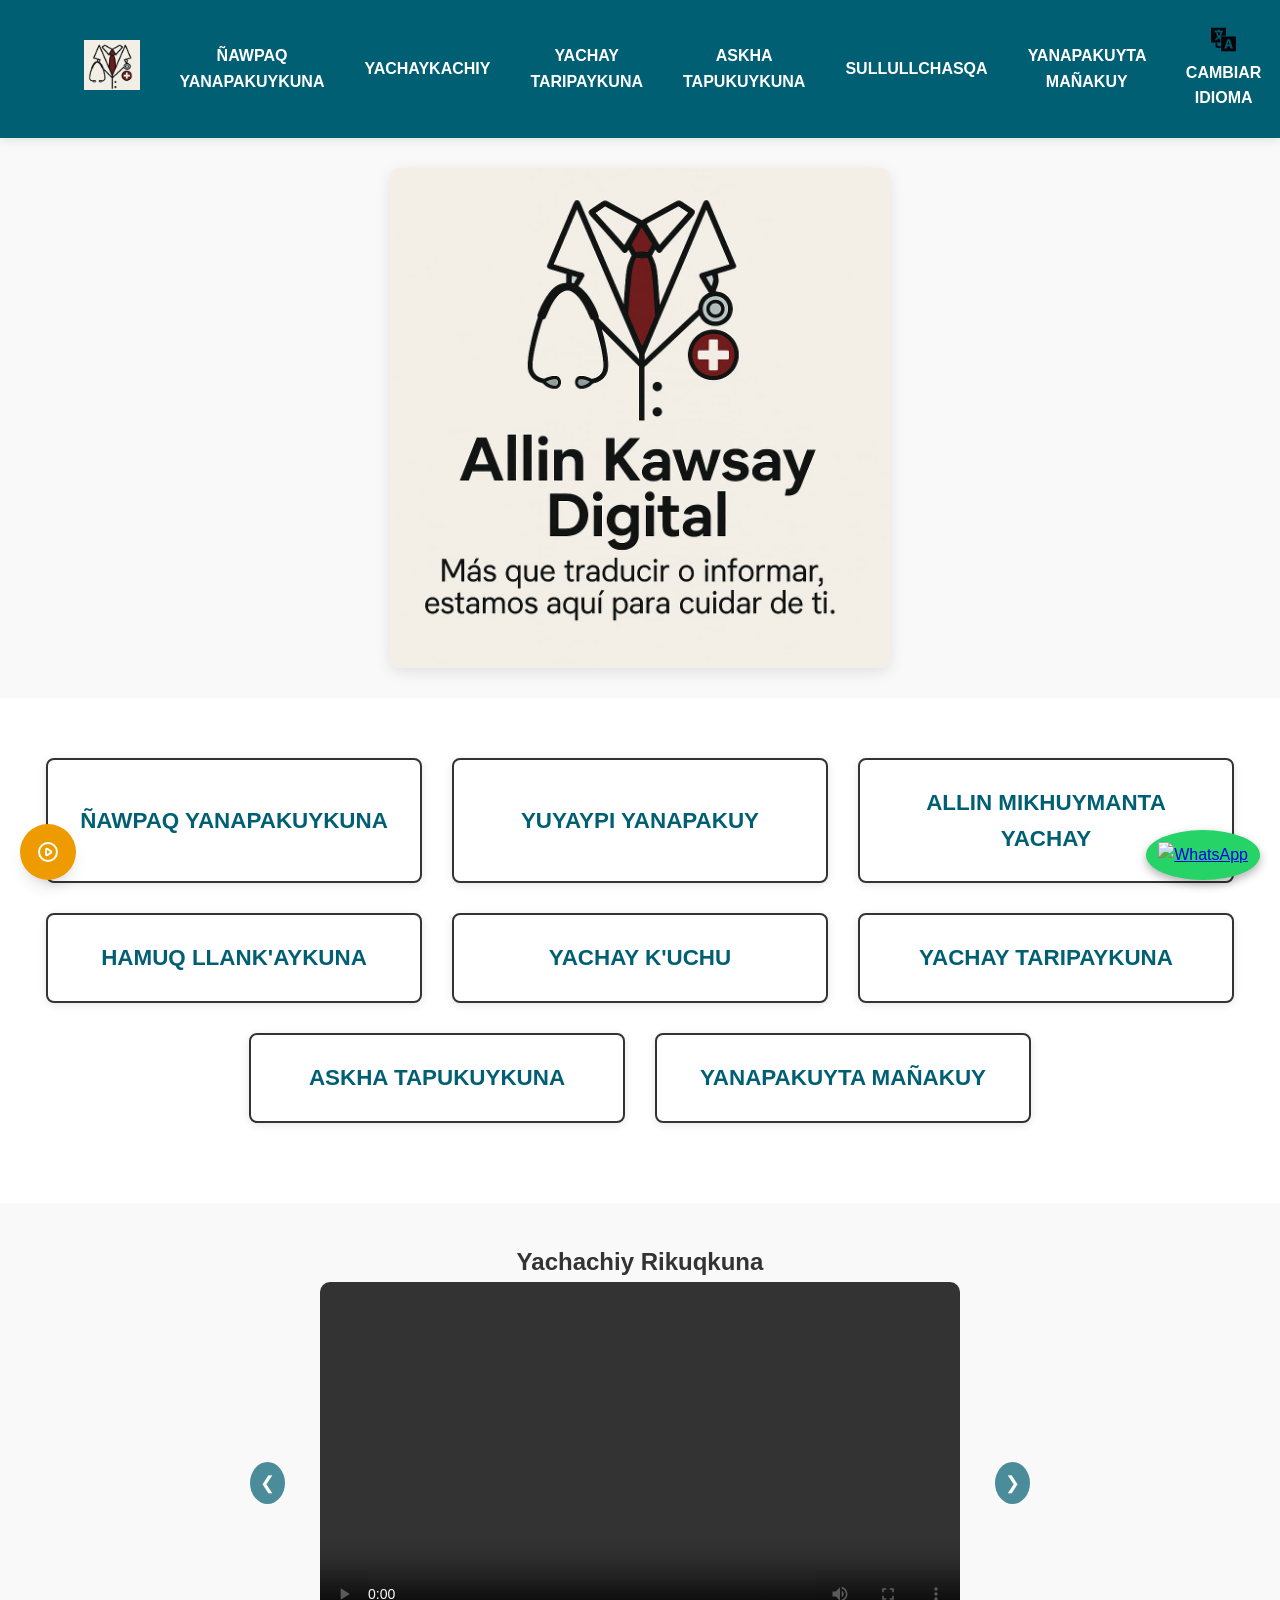
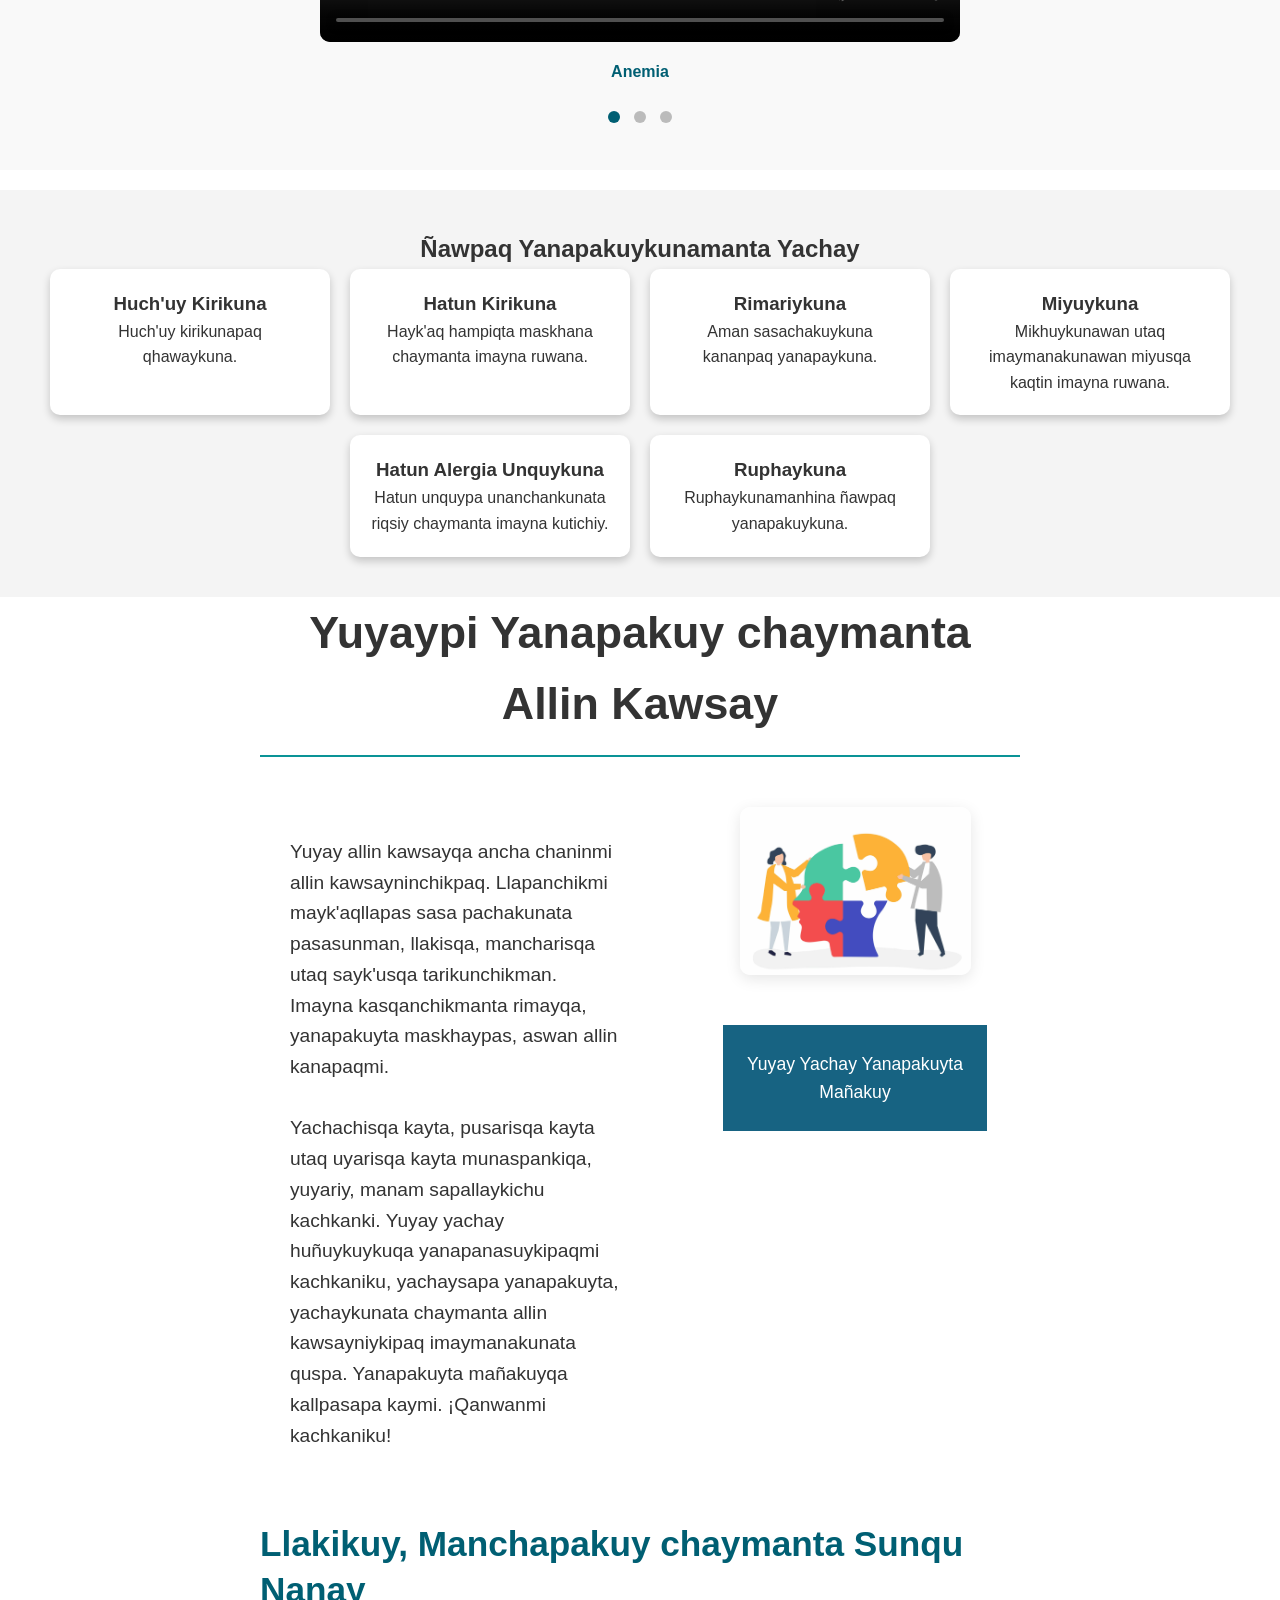
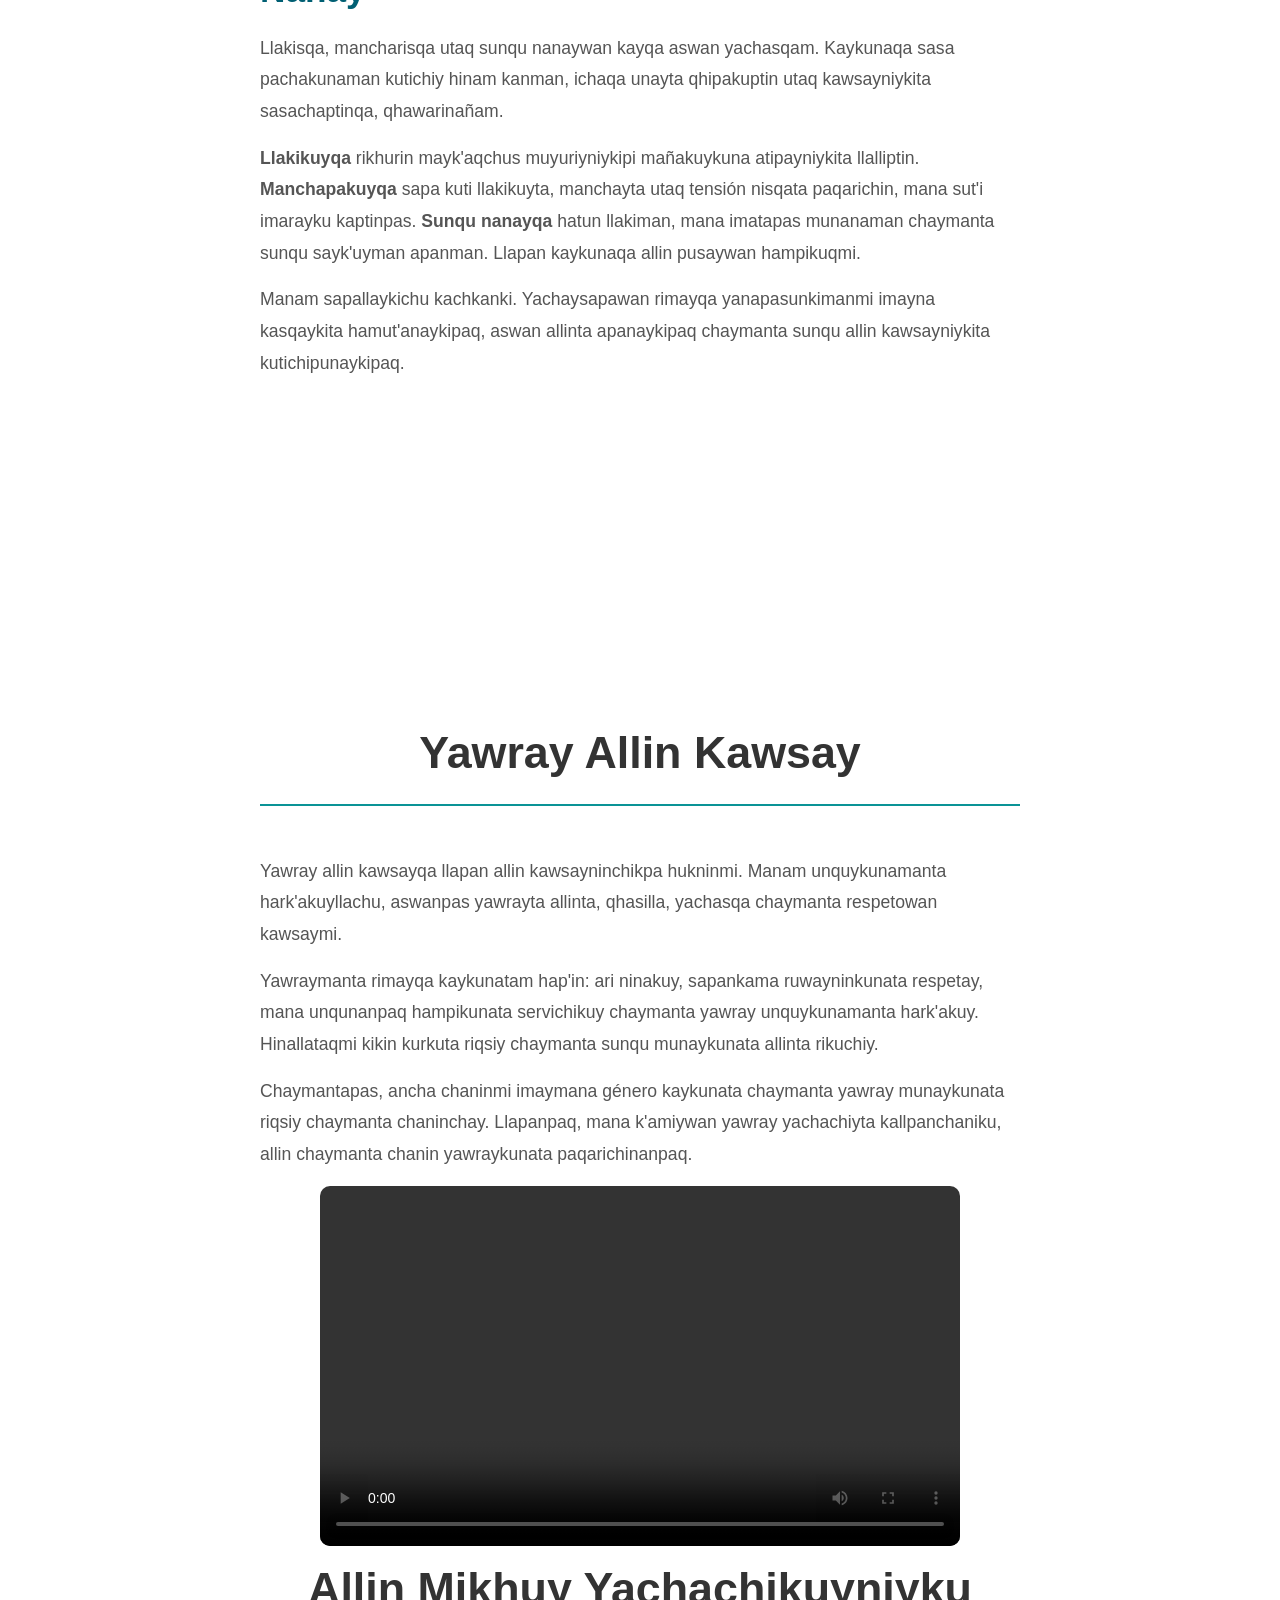
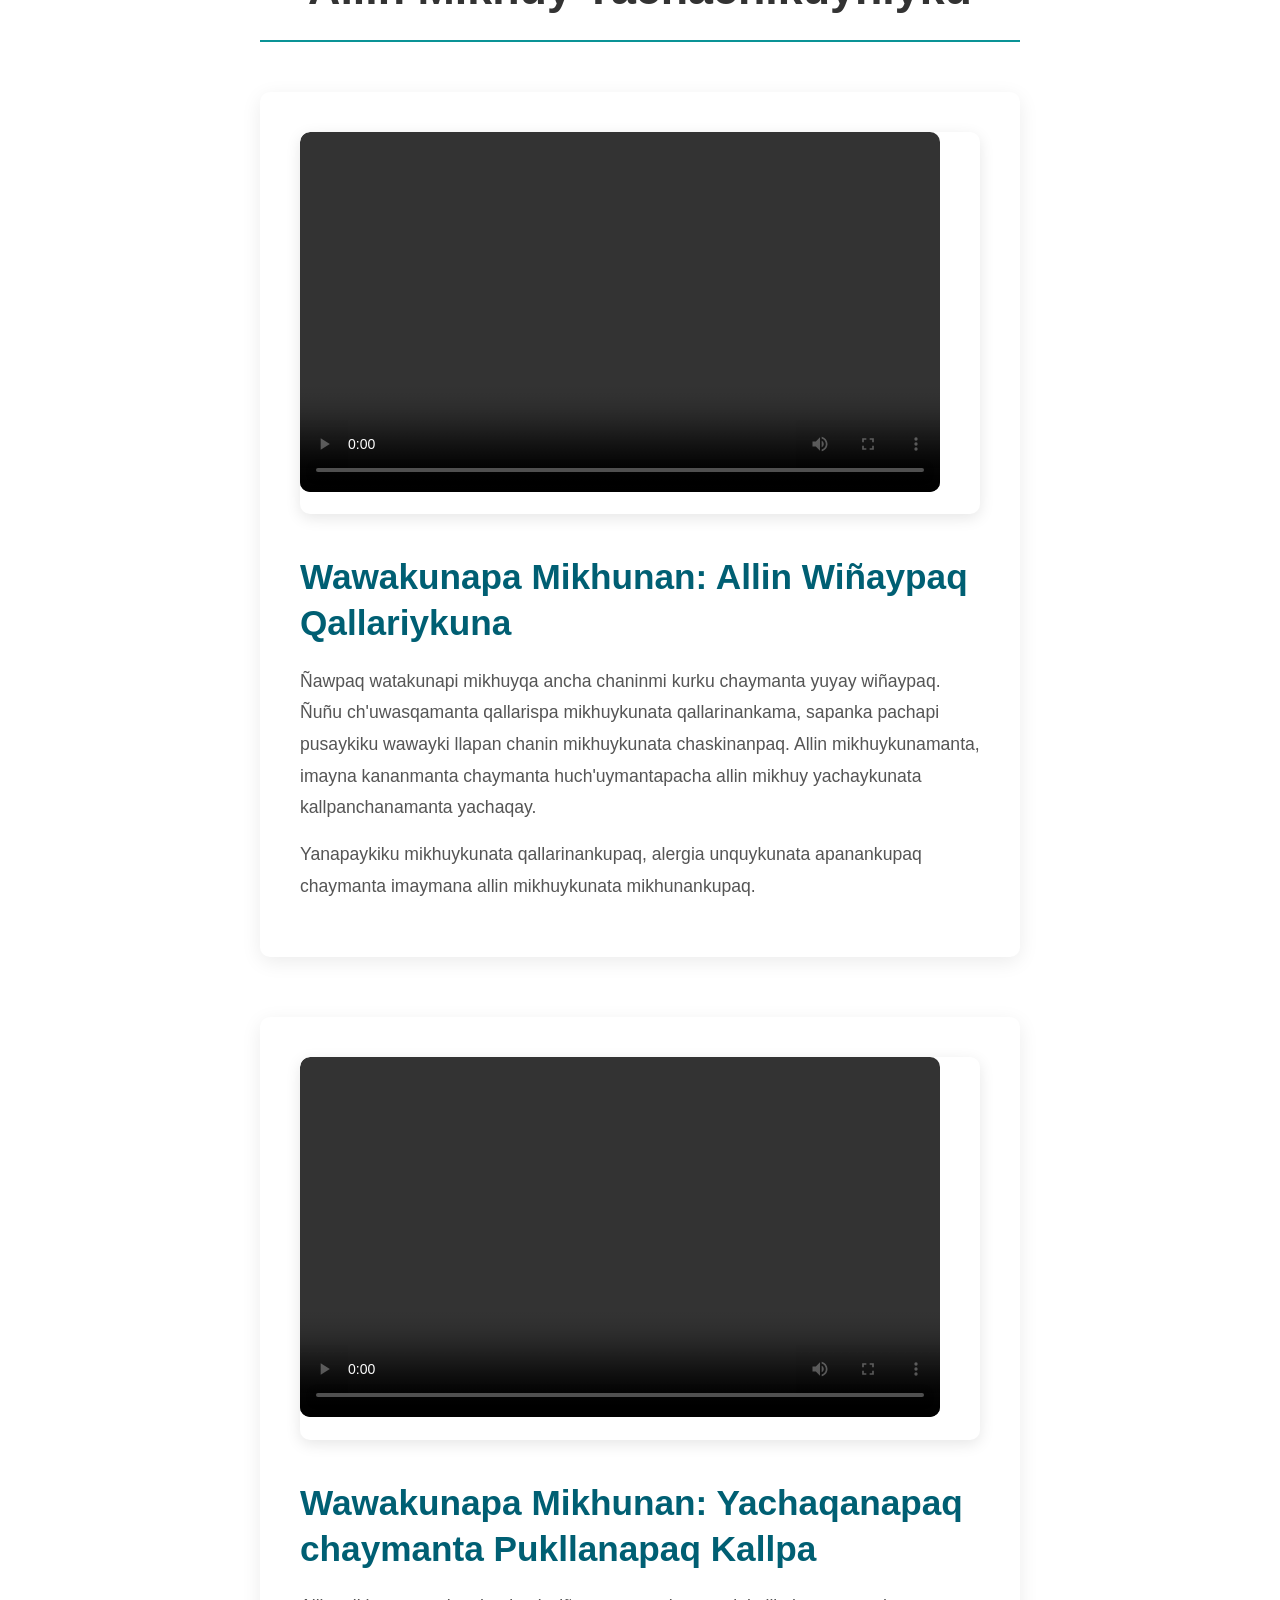
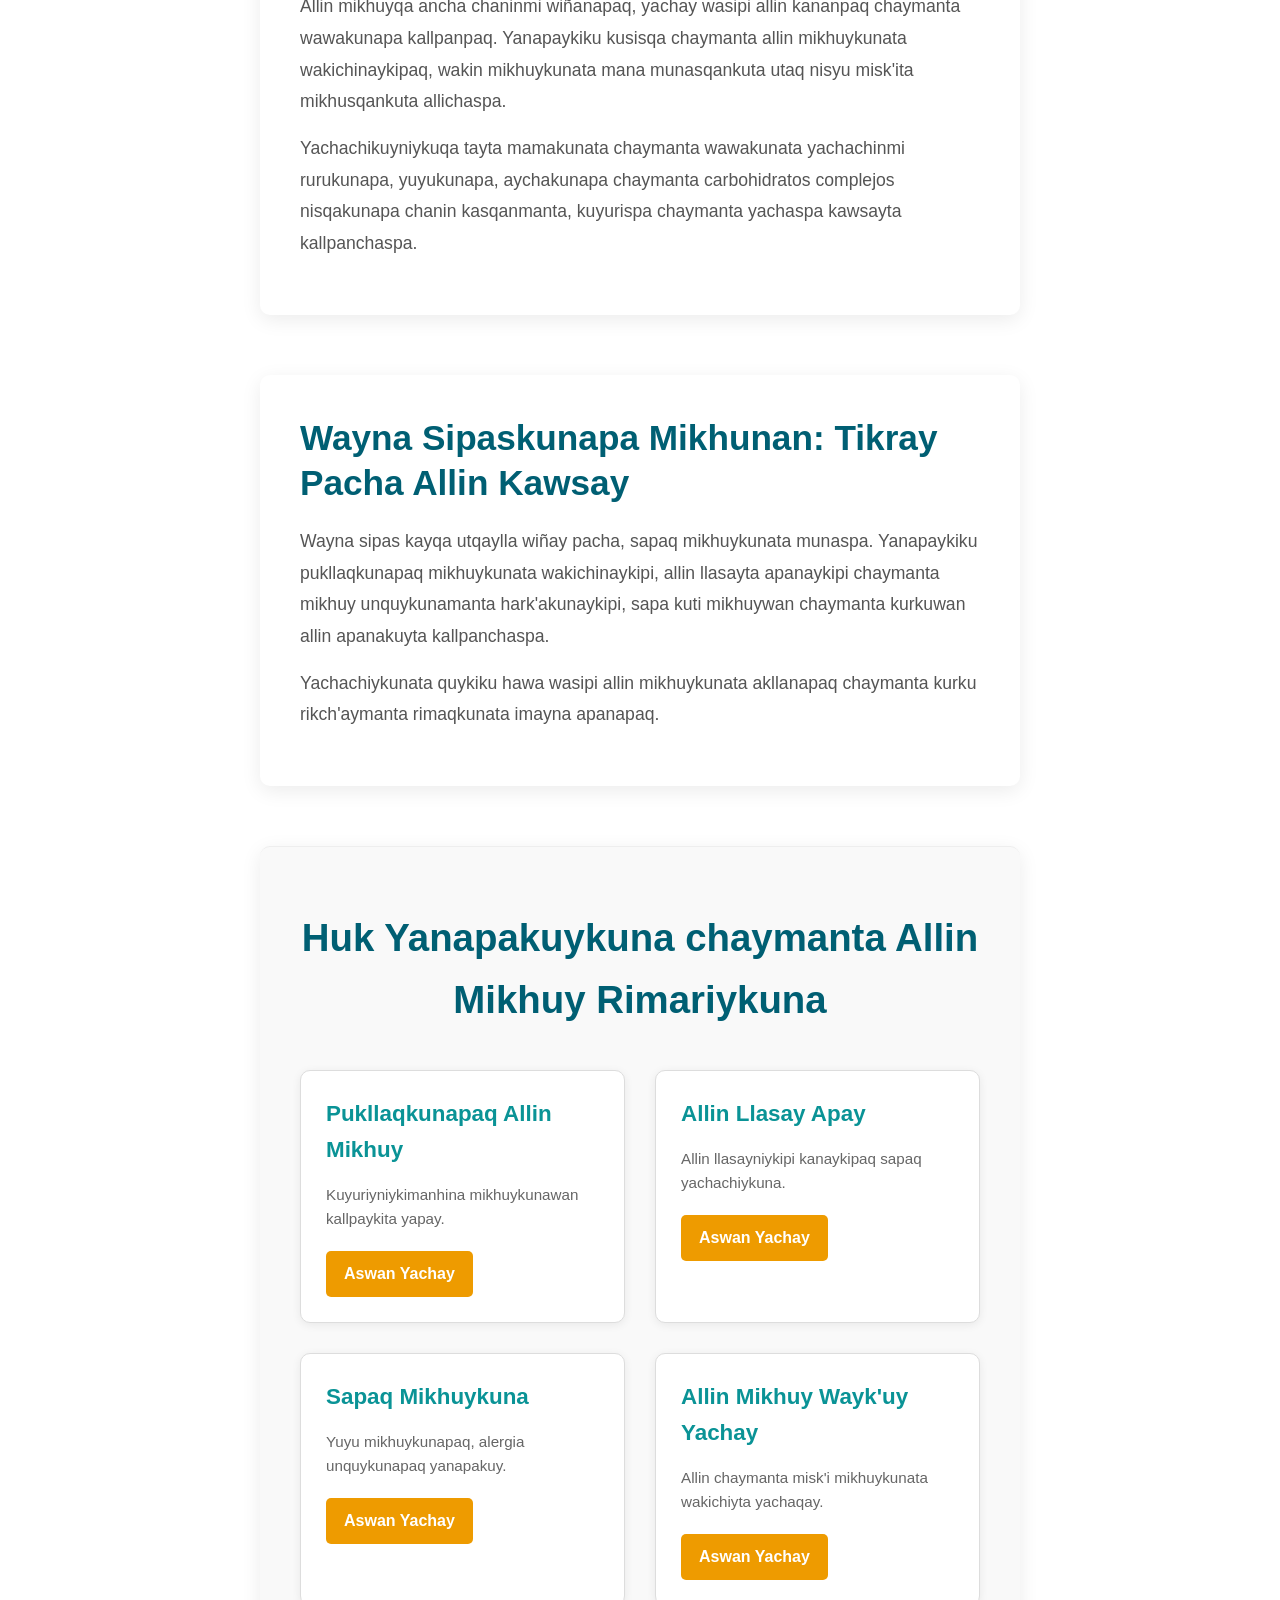
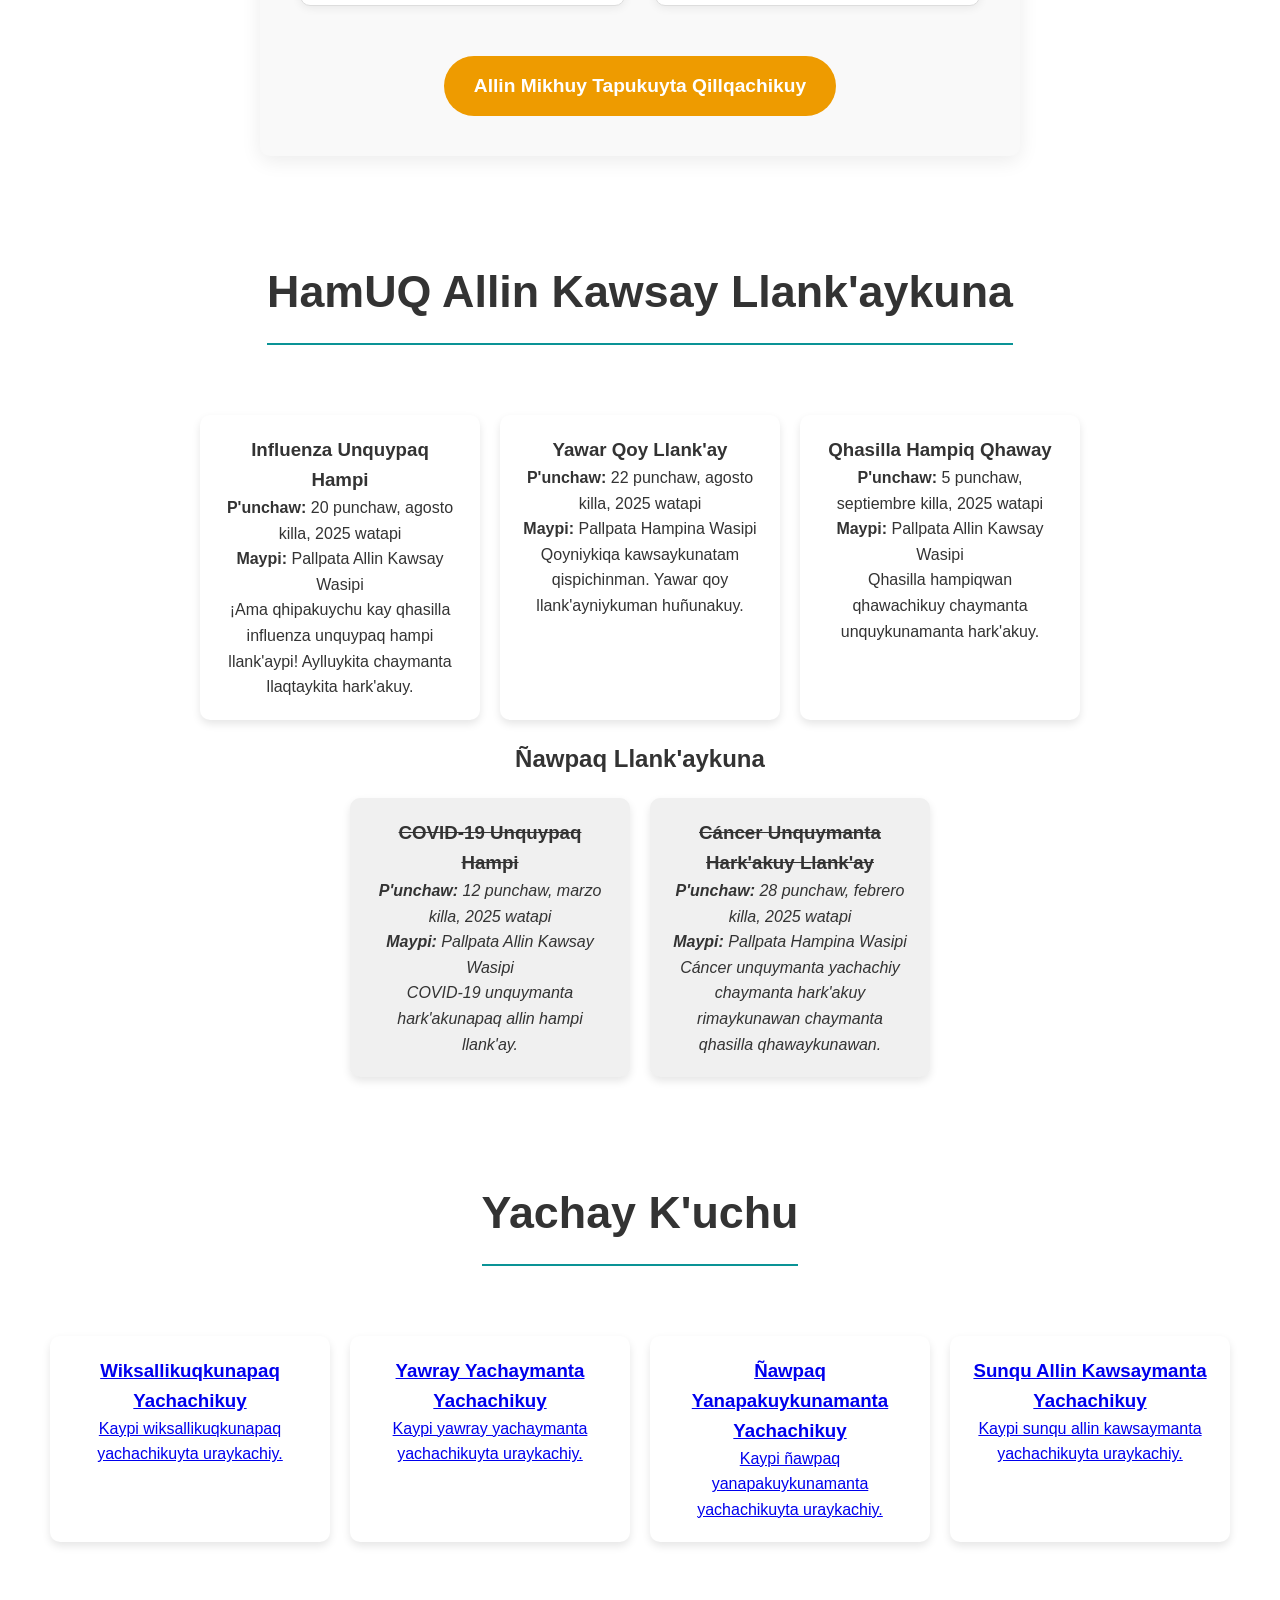
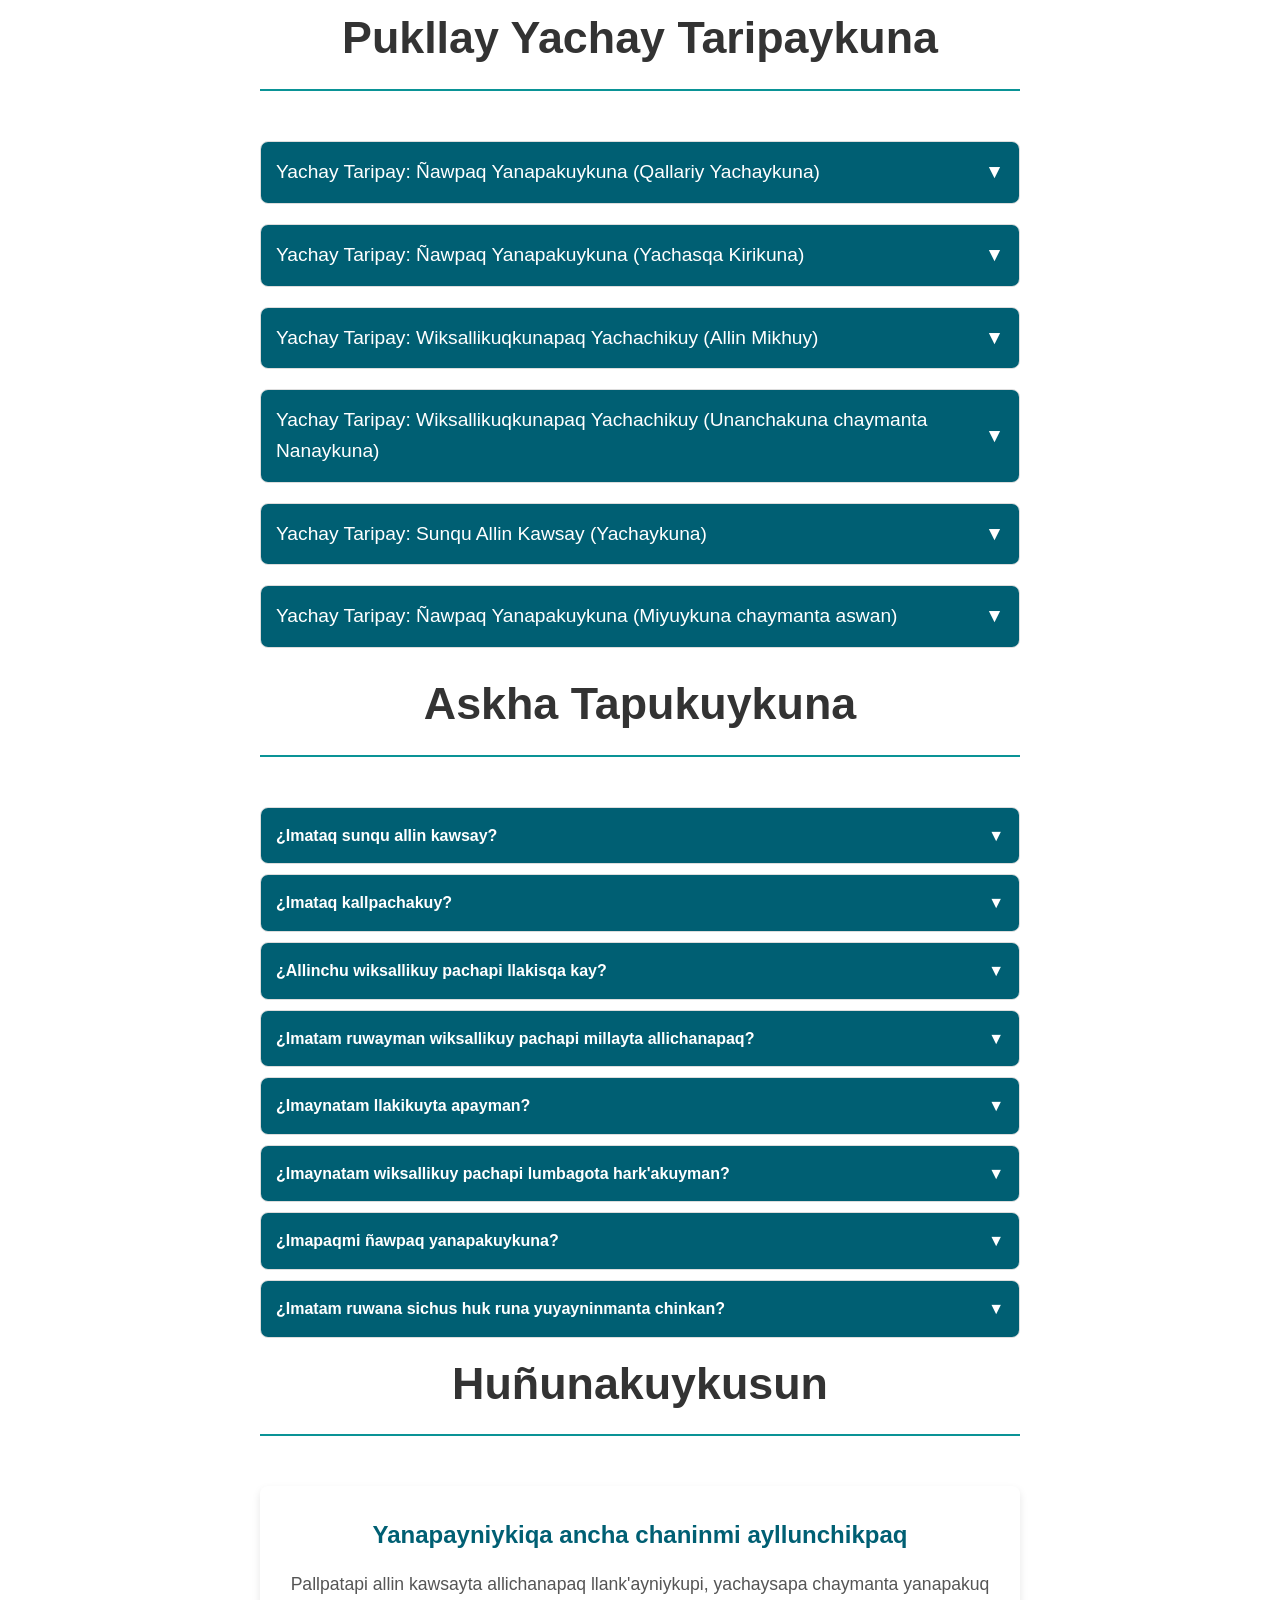
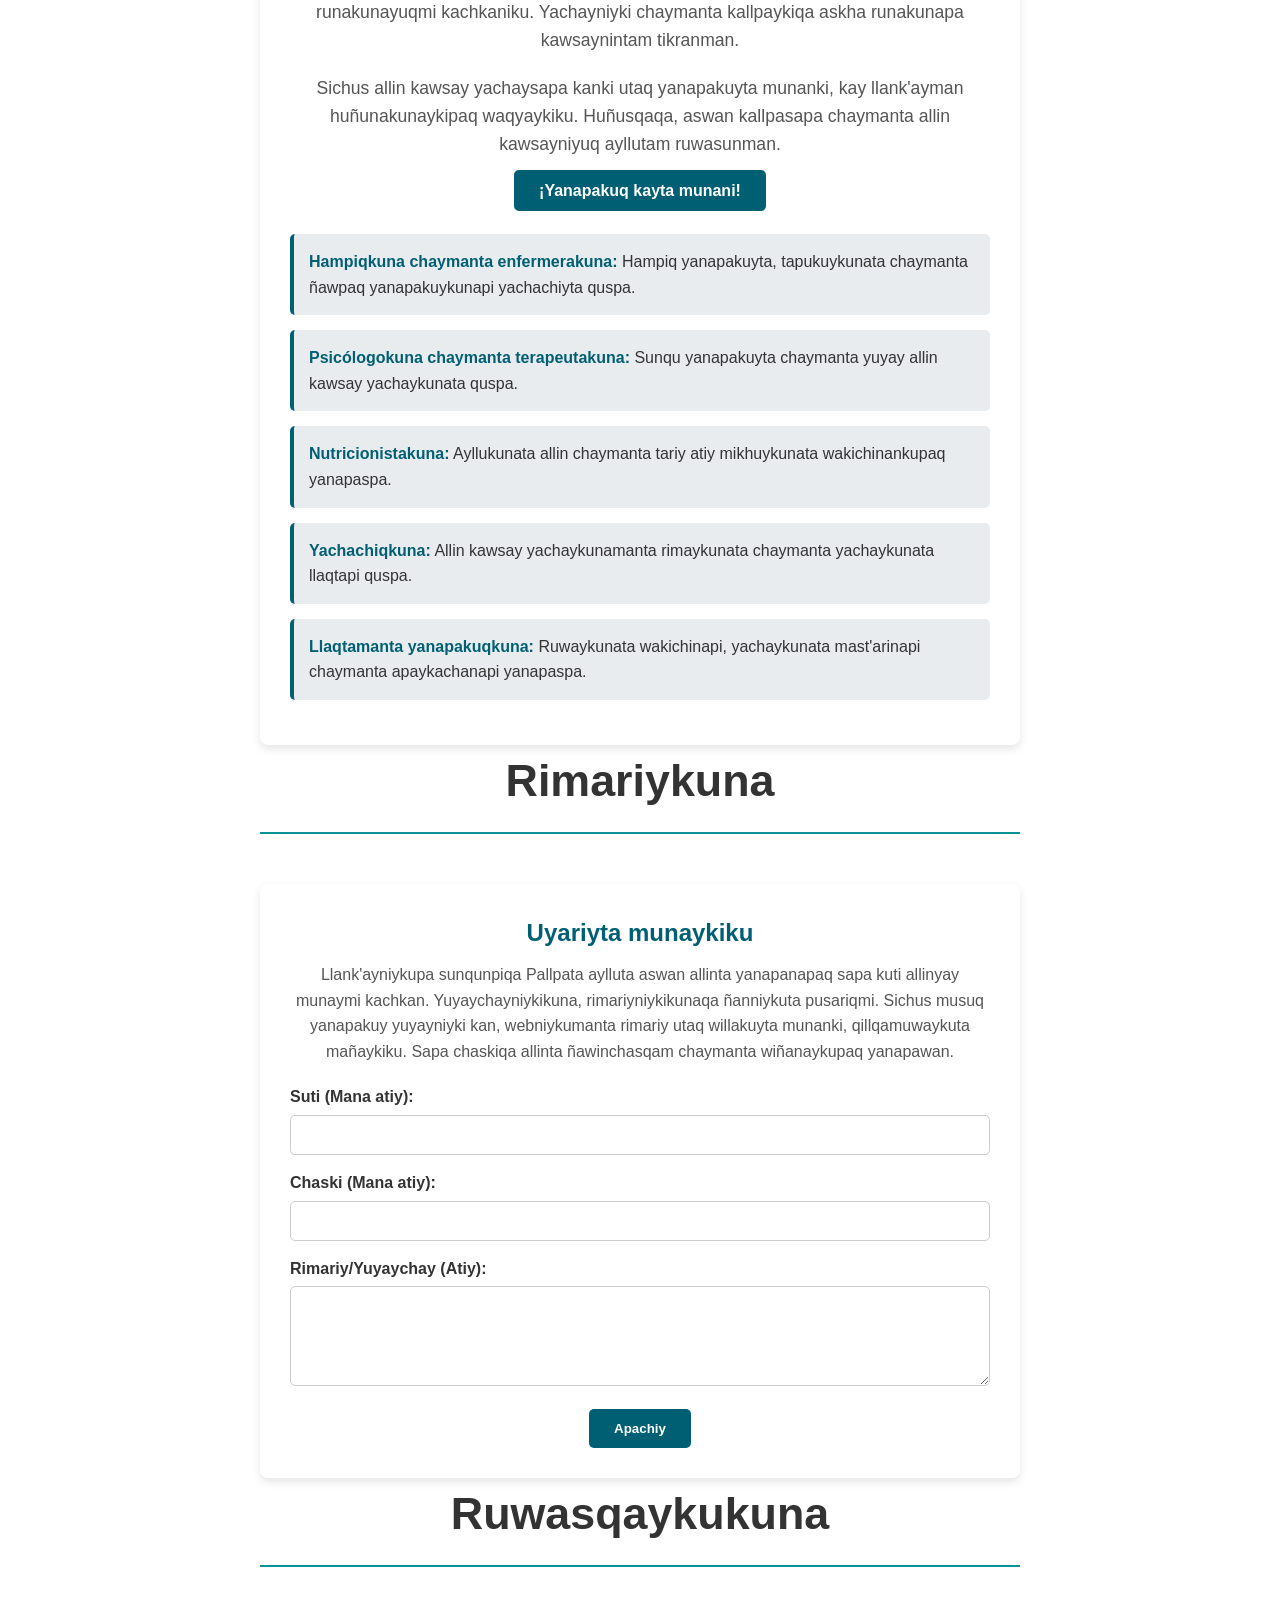
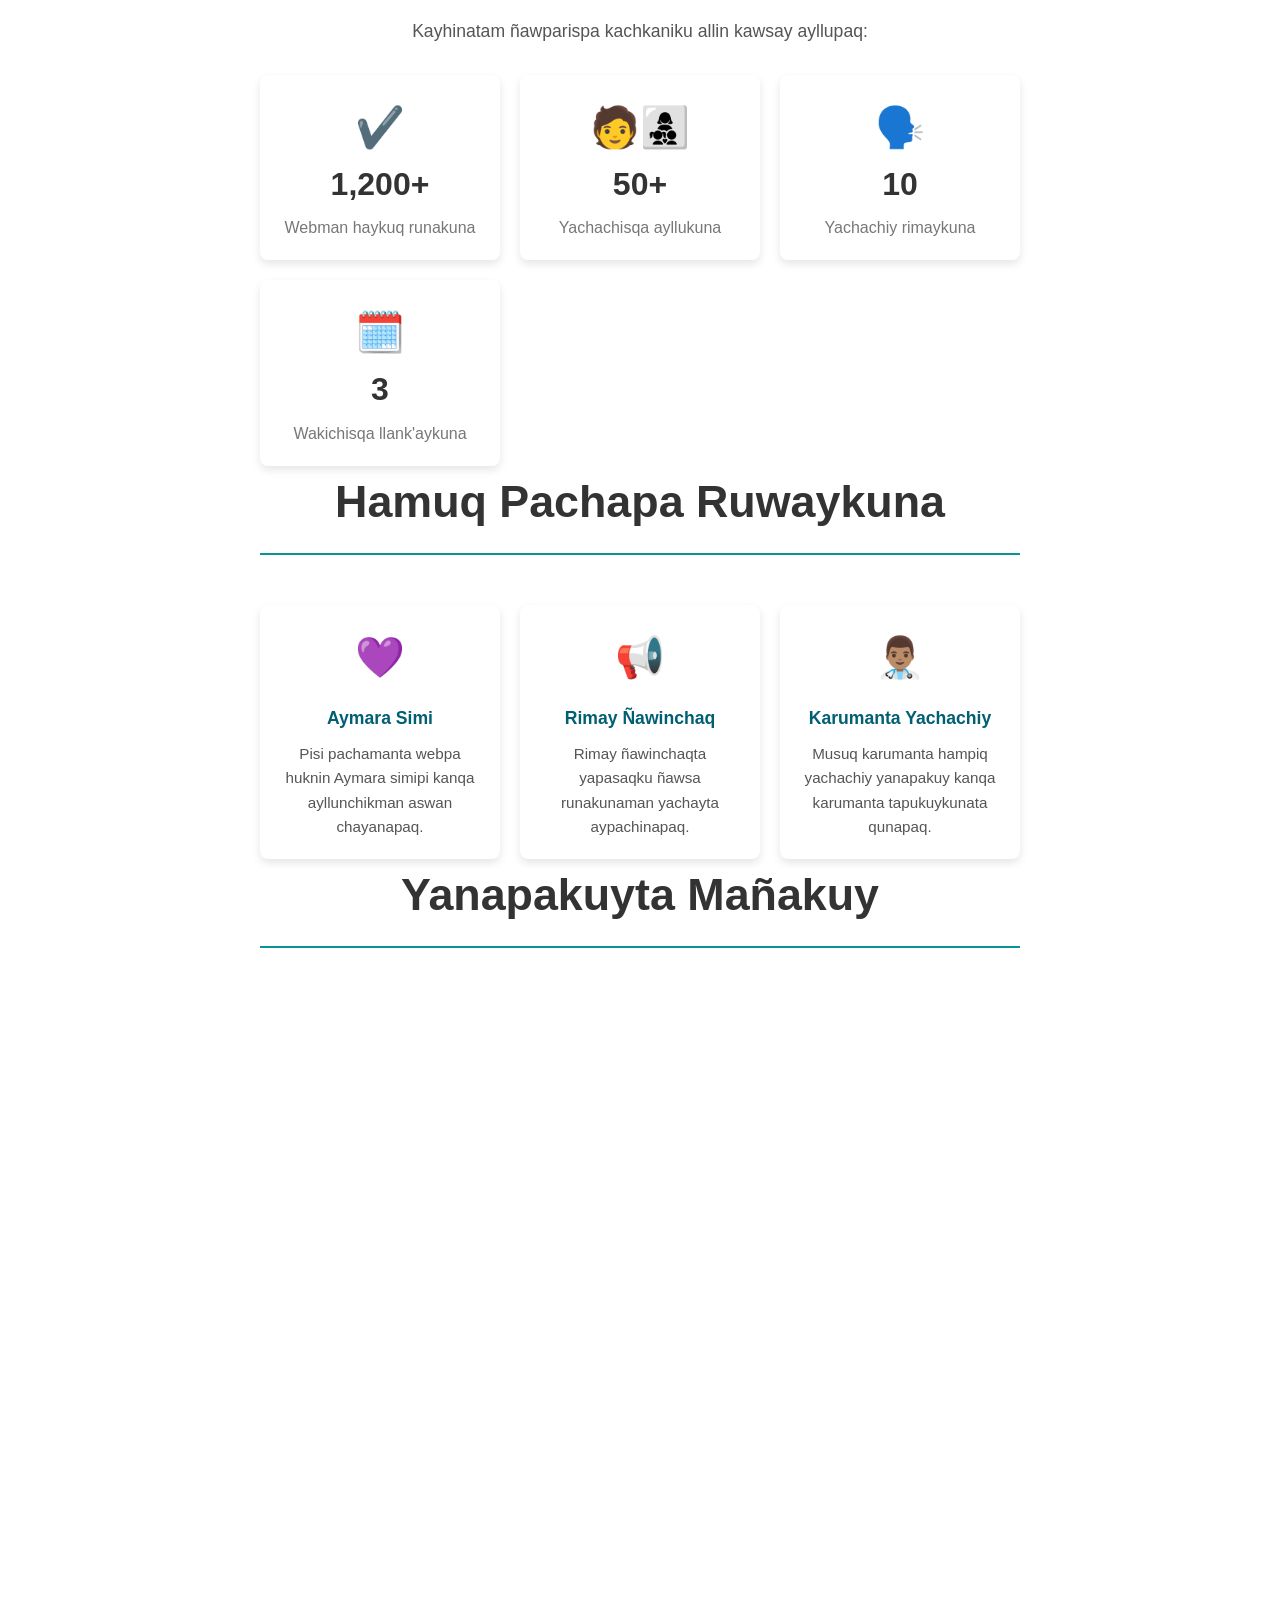
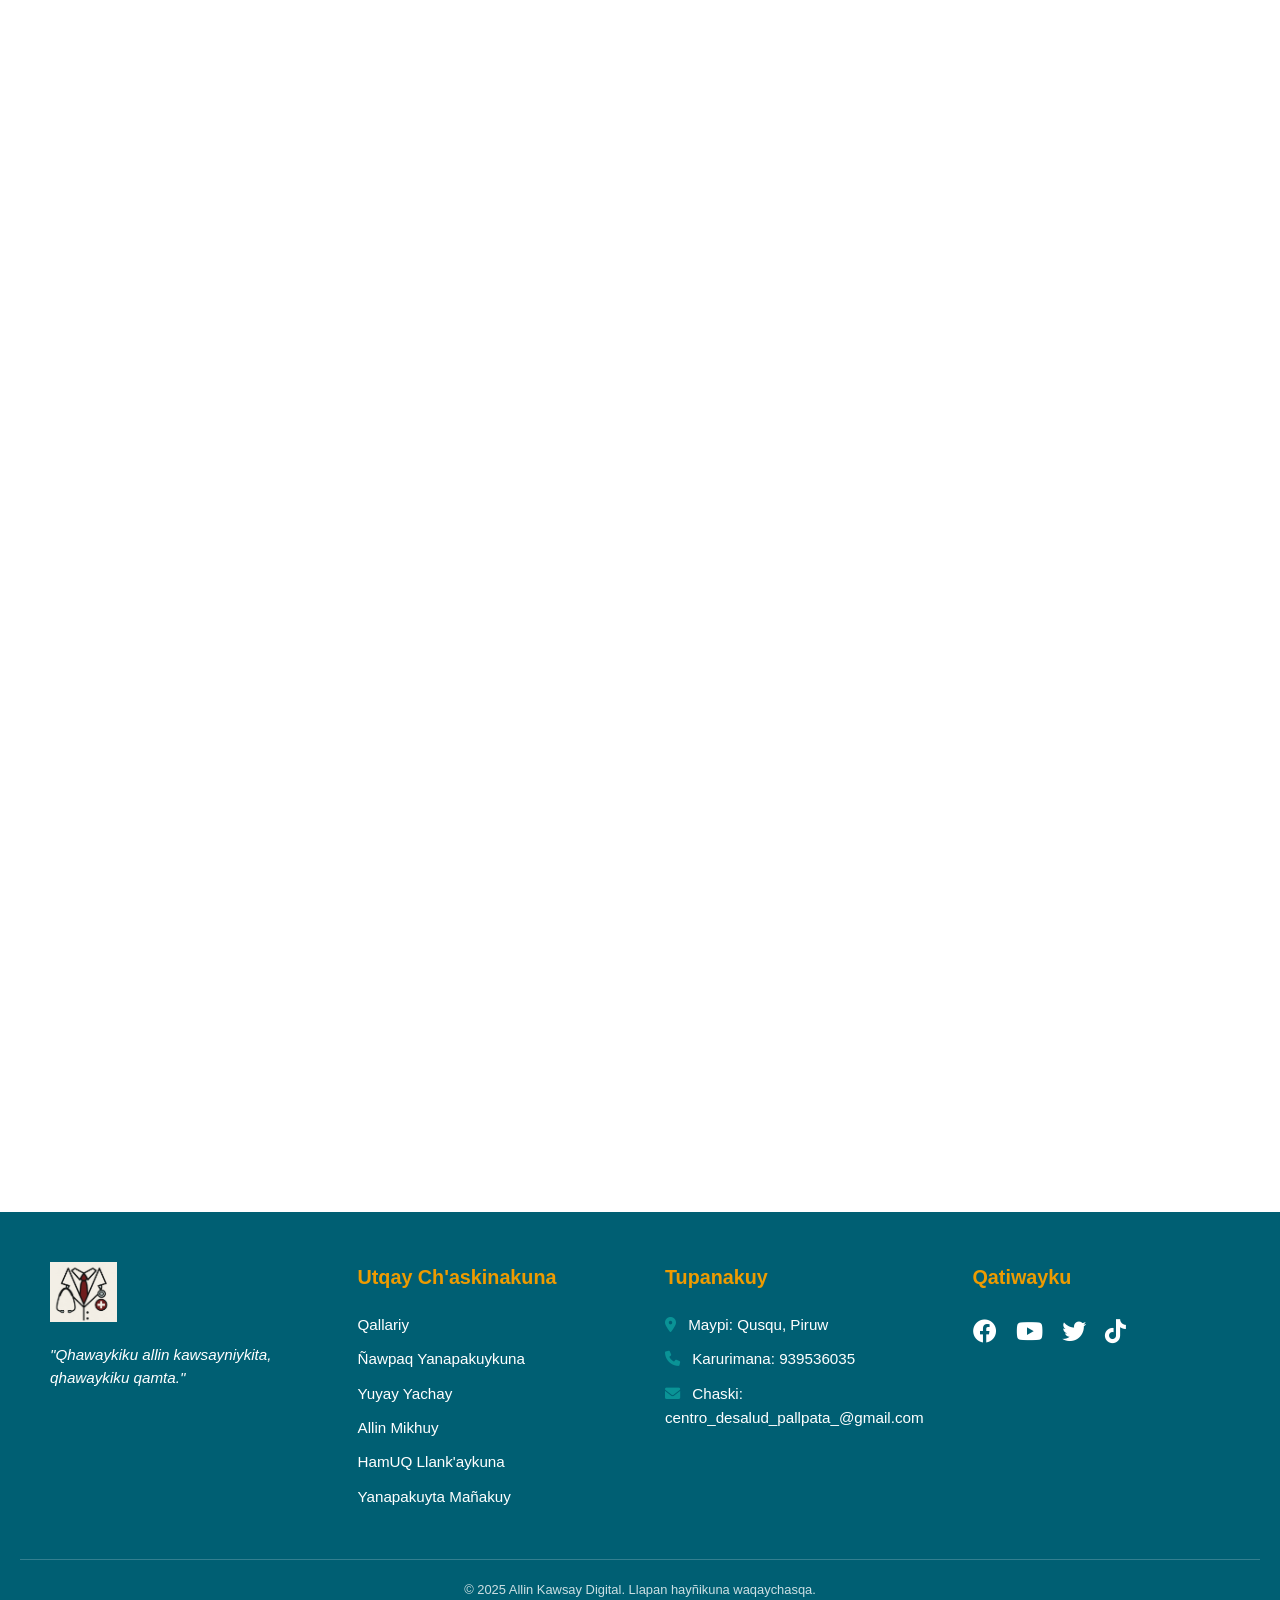
==== commit 6e6a3d22: "Update index_qh.html" ====
--- a/index_qh.html
+++ b/index_qh.html
@@ -43,7 +43,7 @@
         </div>
     </div>
     <a href="#formulario" class="boton-cabecera">YANAPAKUYTA MAÑAKUY</a>
-    <a href="index.html" class="boton-cabecera"><img src="icoci.png" class="logo-im"> SIMITA TIKRAY</a>
+    <a href="index.html" class="boton-cabecera"><img src="icoci.png" class="logo-im"> CAMBIAR IDIOMA</a>
 </header>
 
 
@@ -1659,3 +1659,4 @@
     </script>
 </body>
 </html>
+
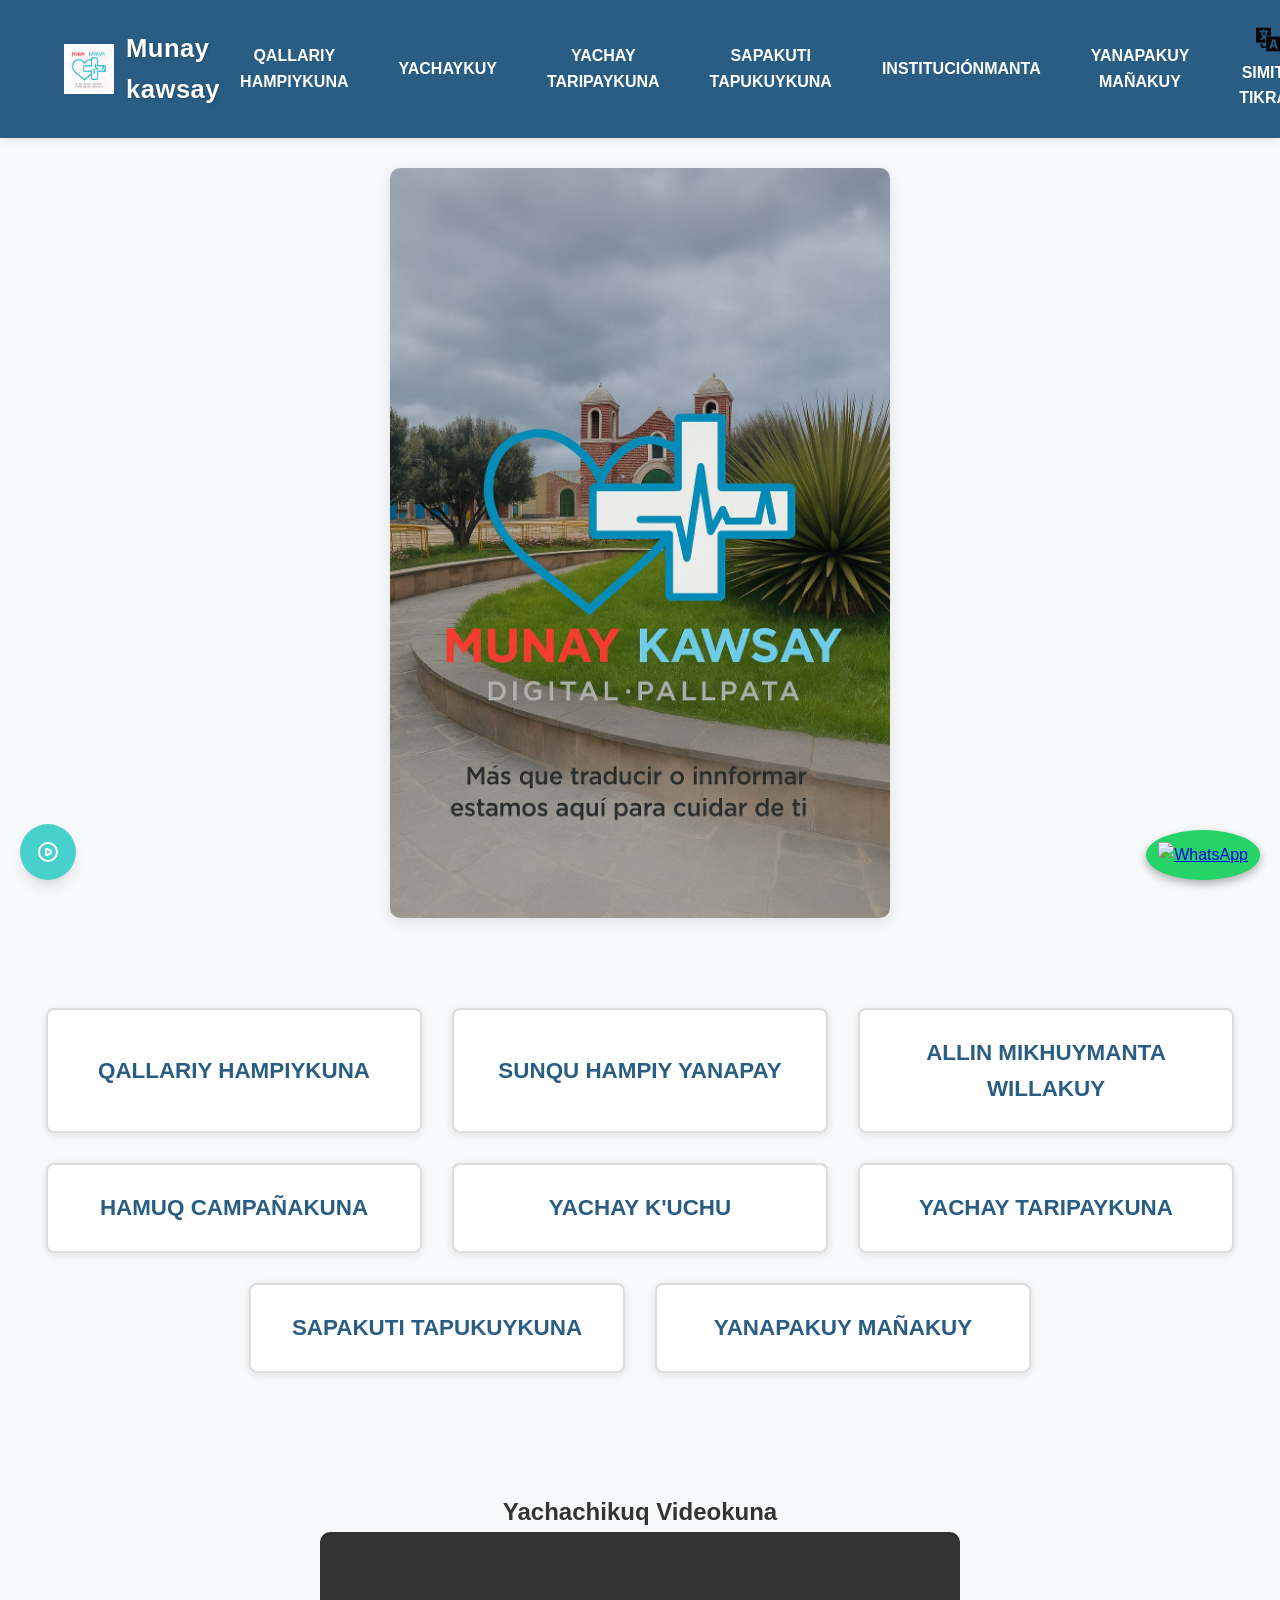
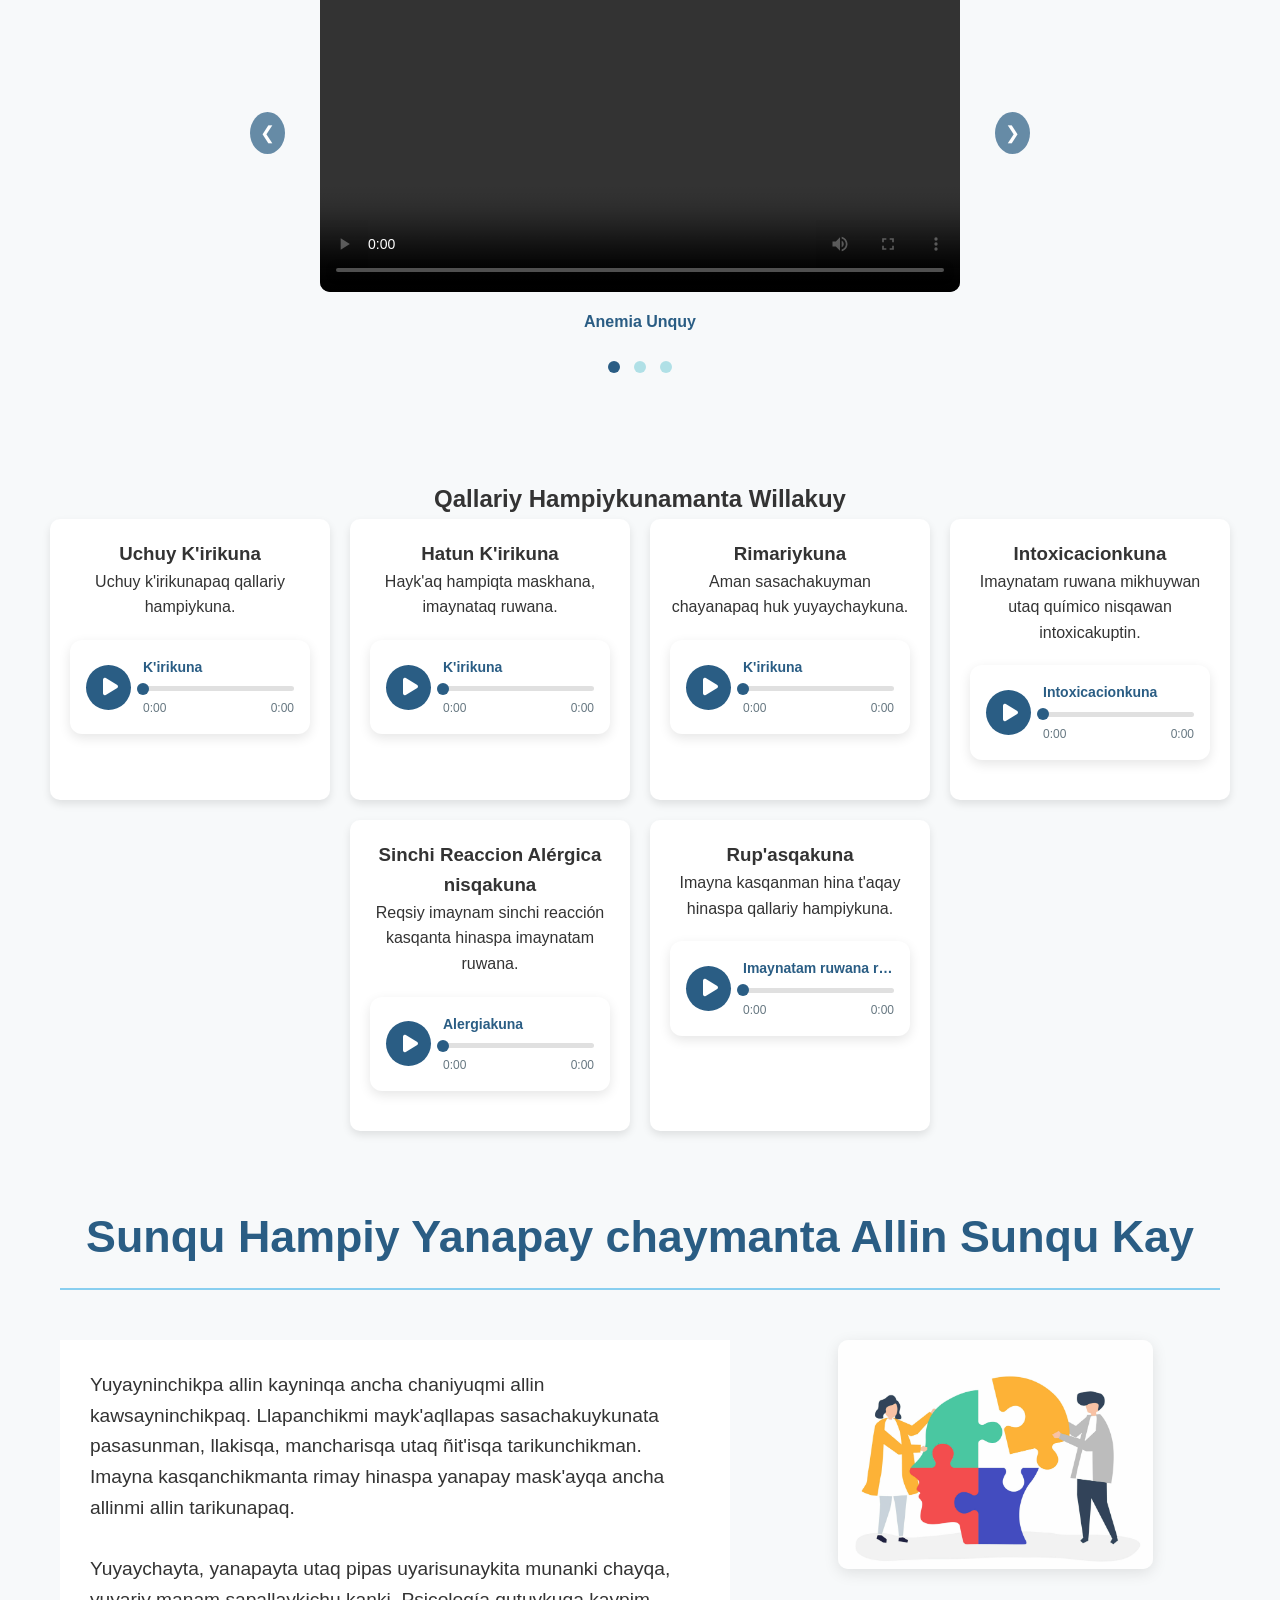
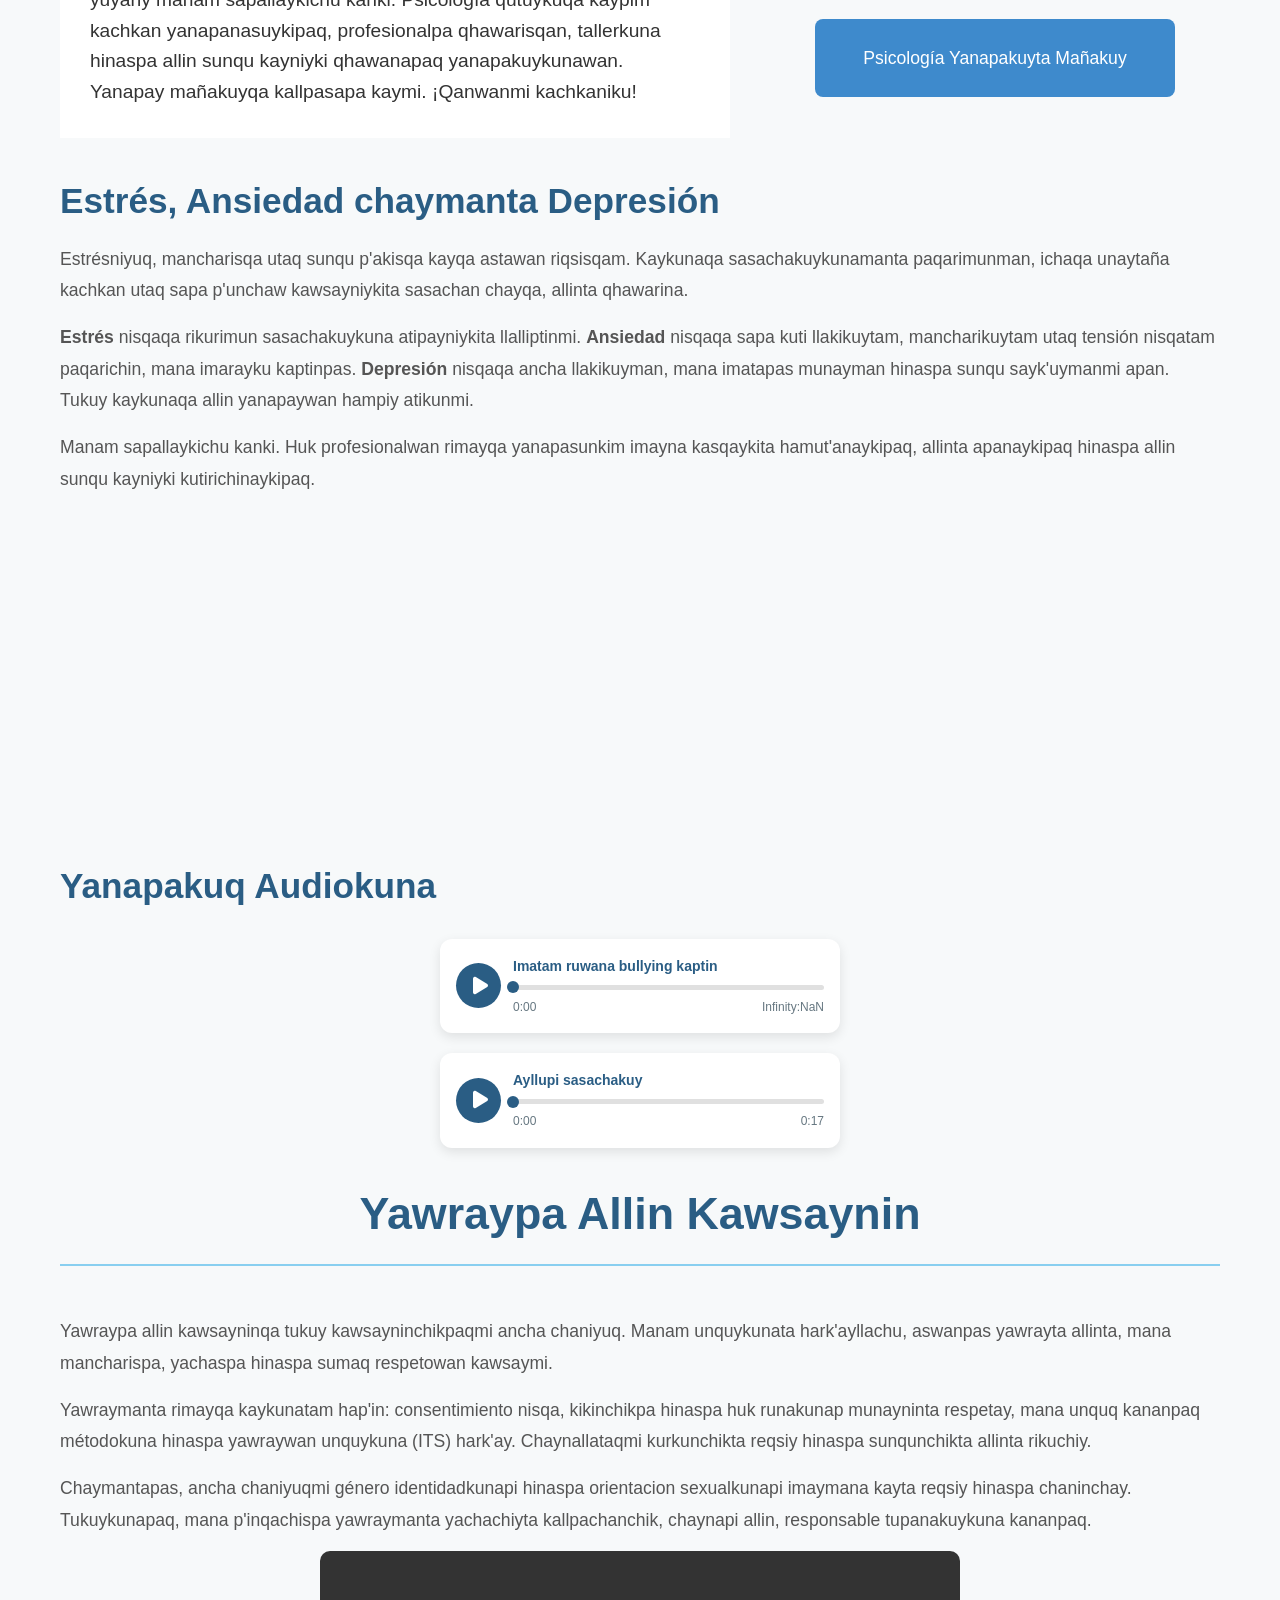
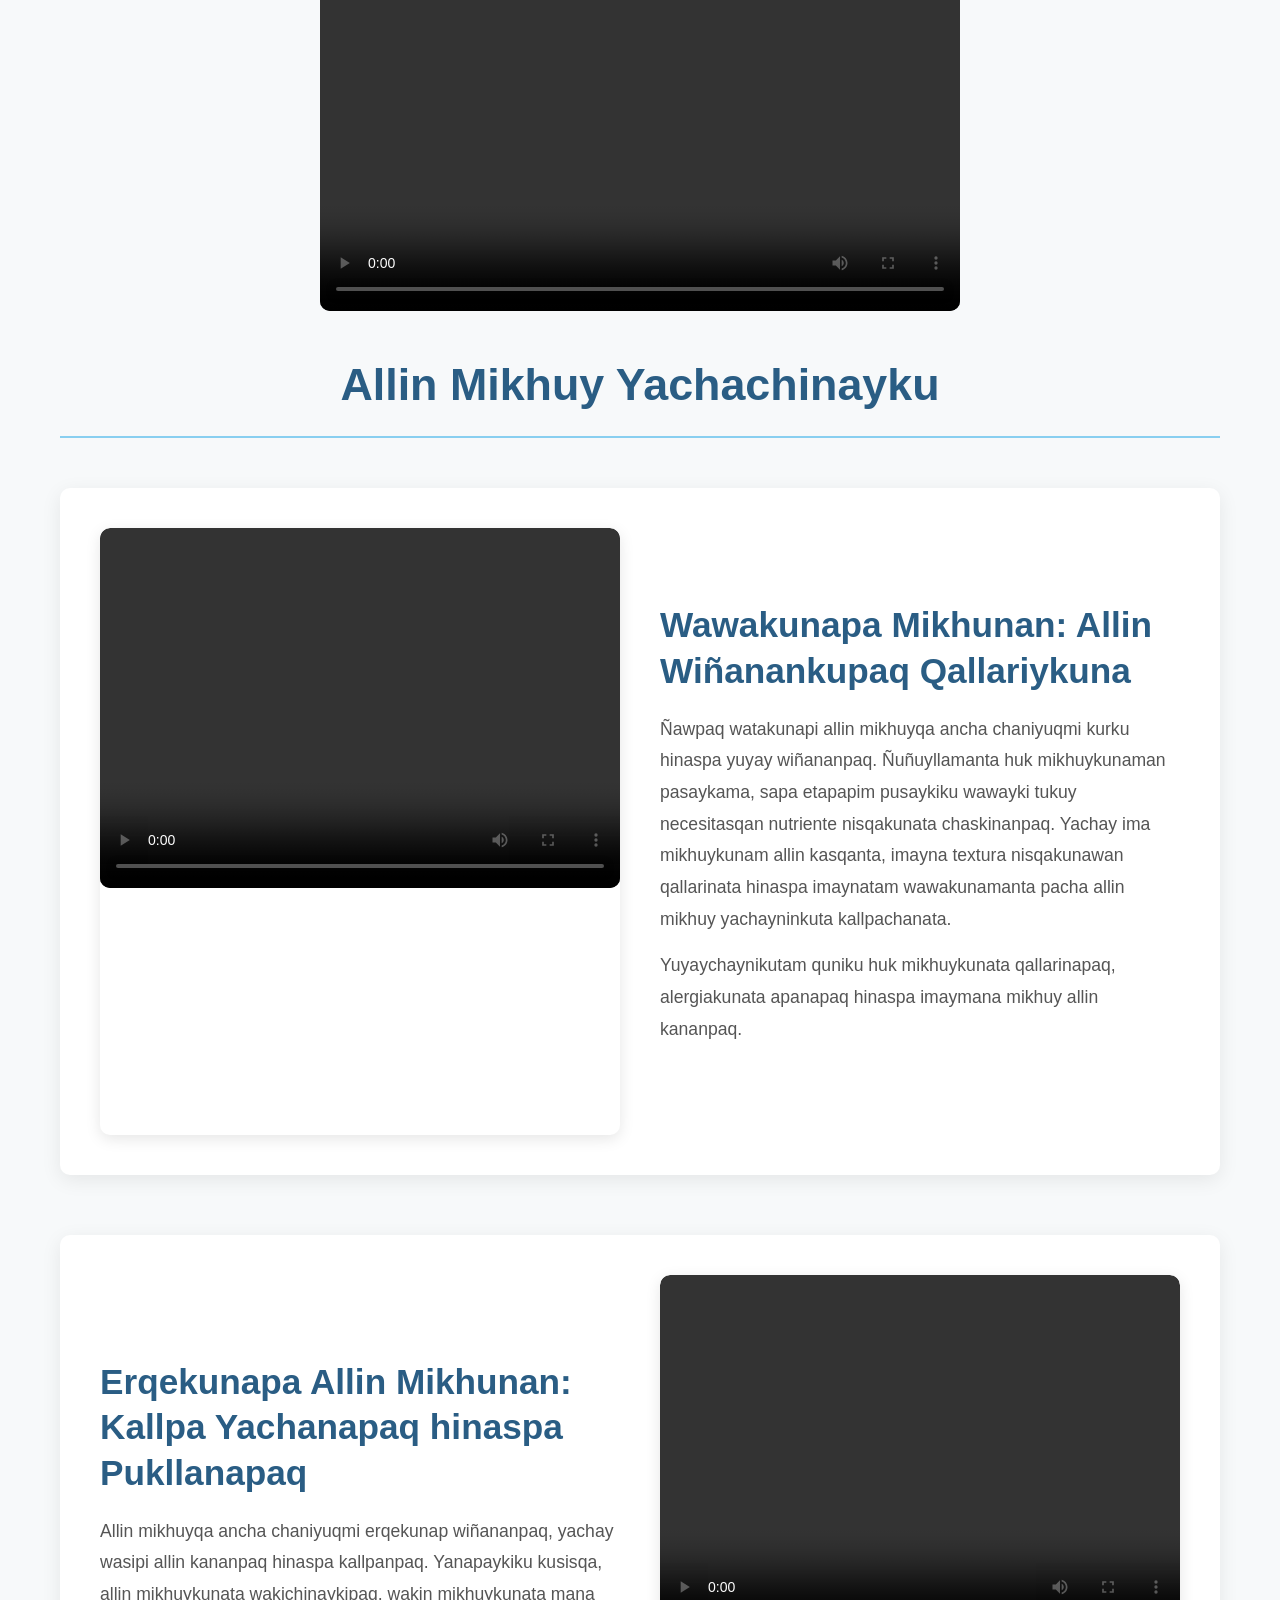
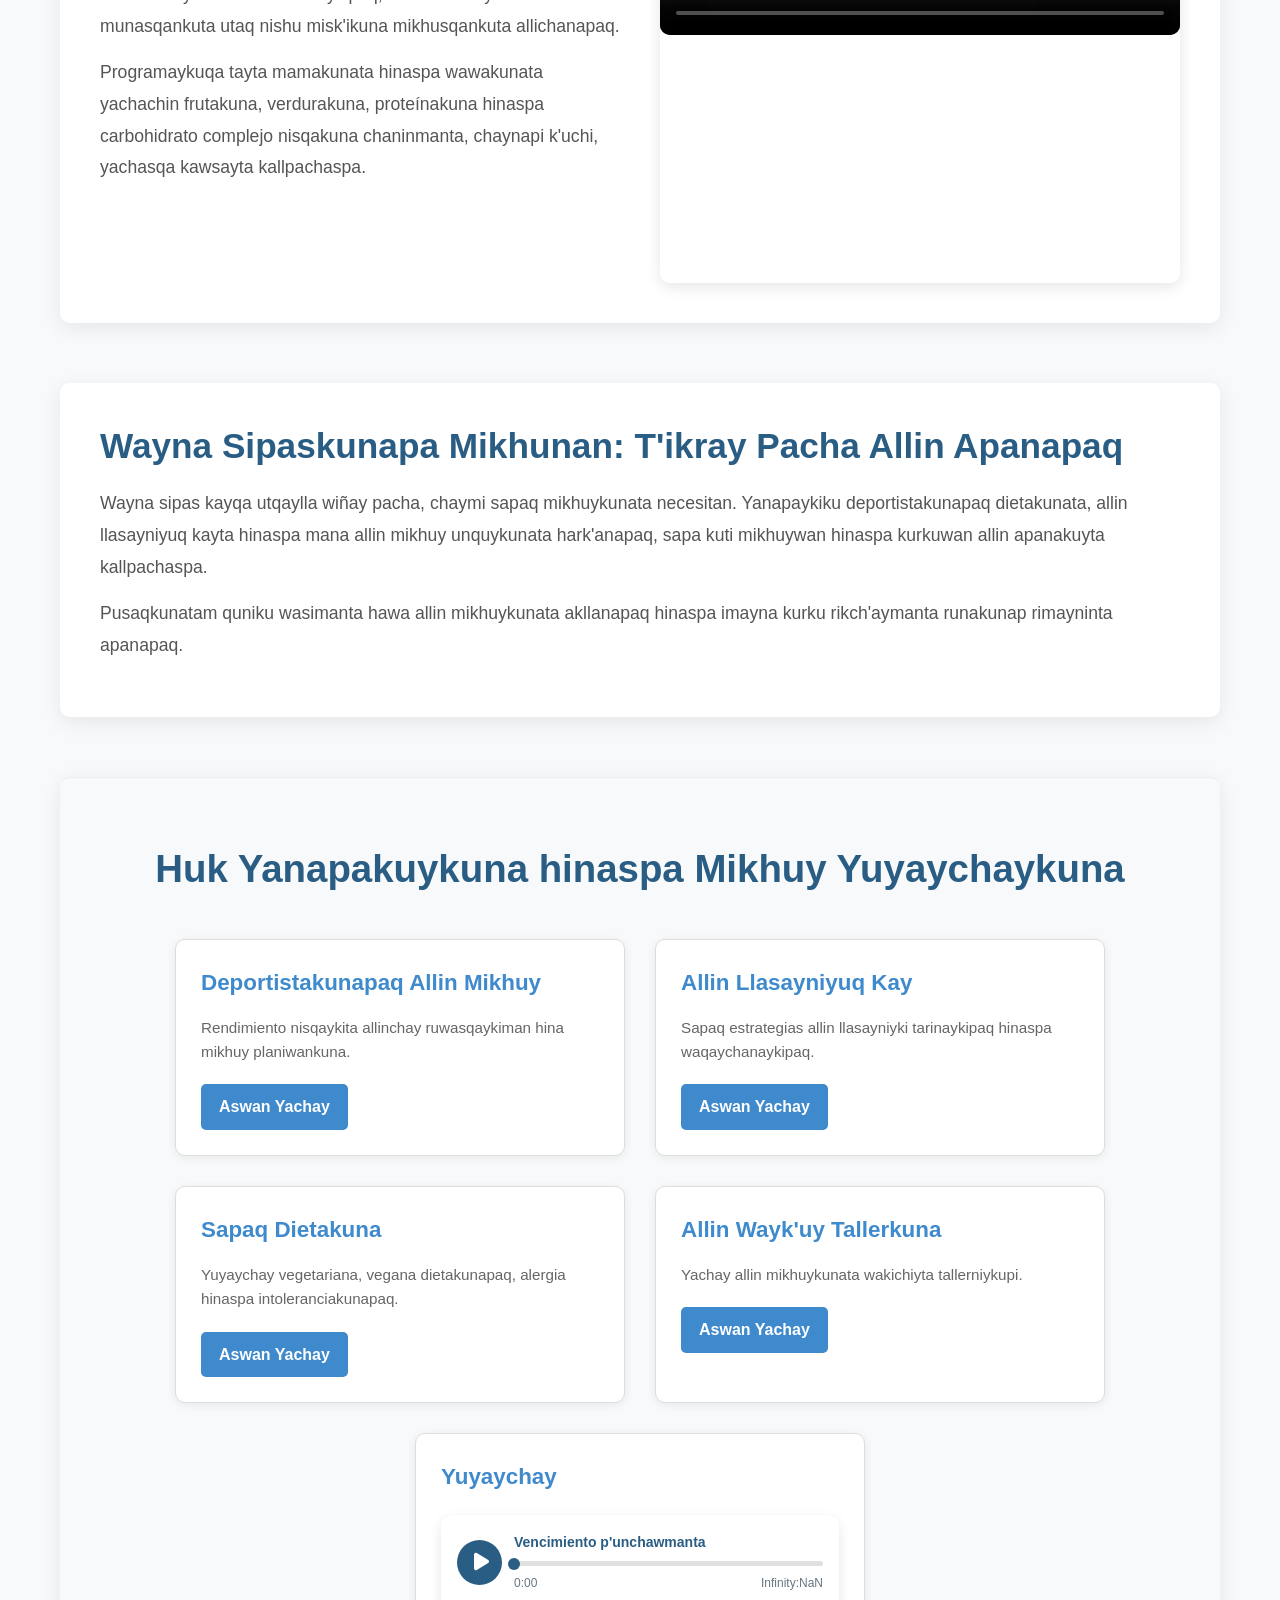
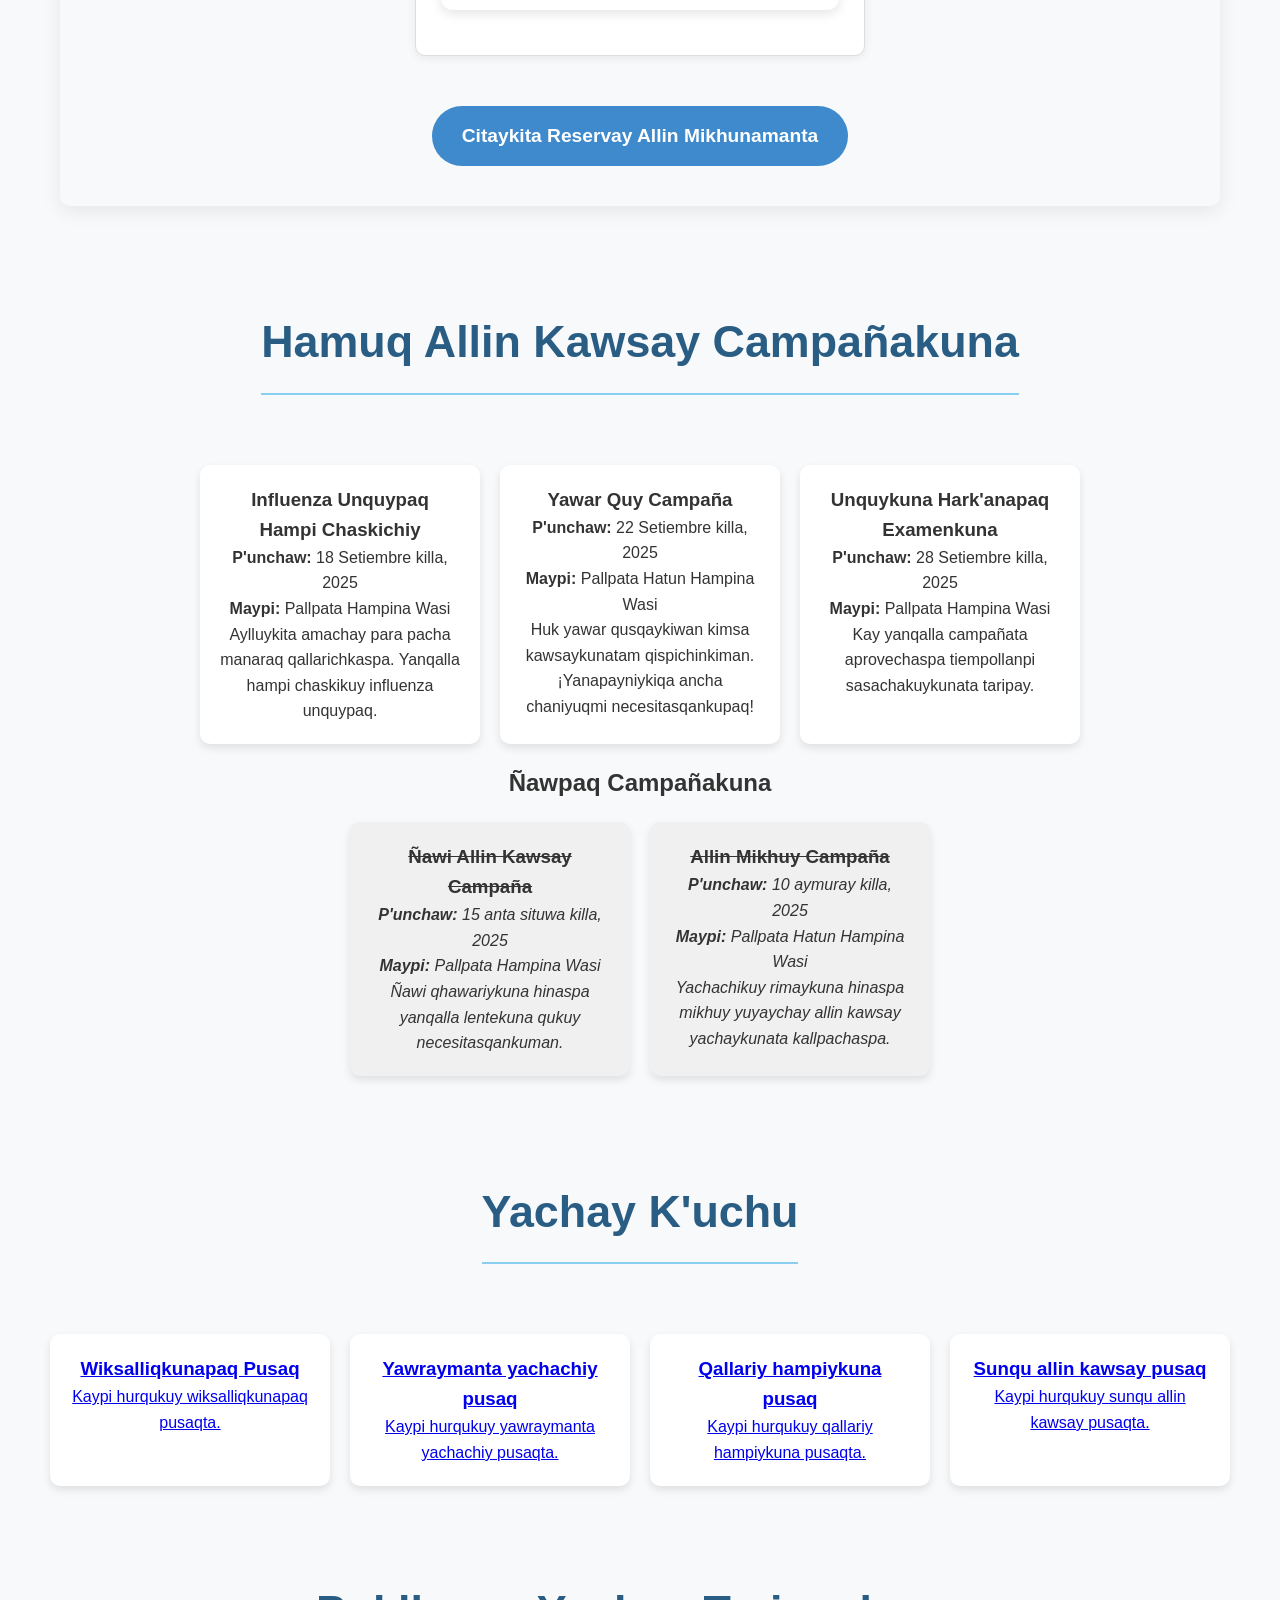
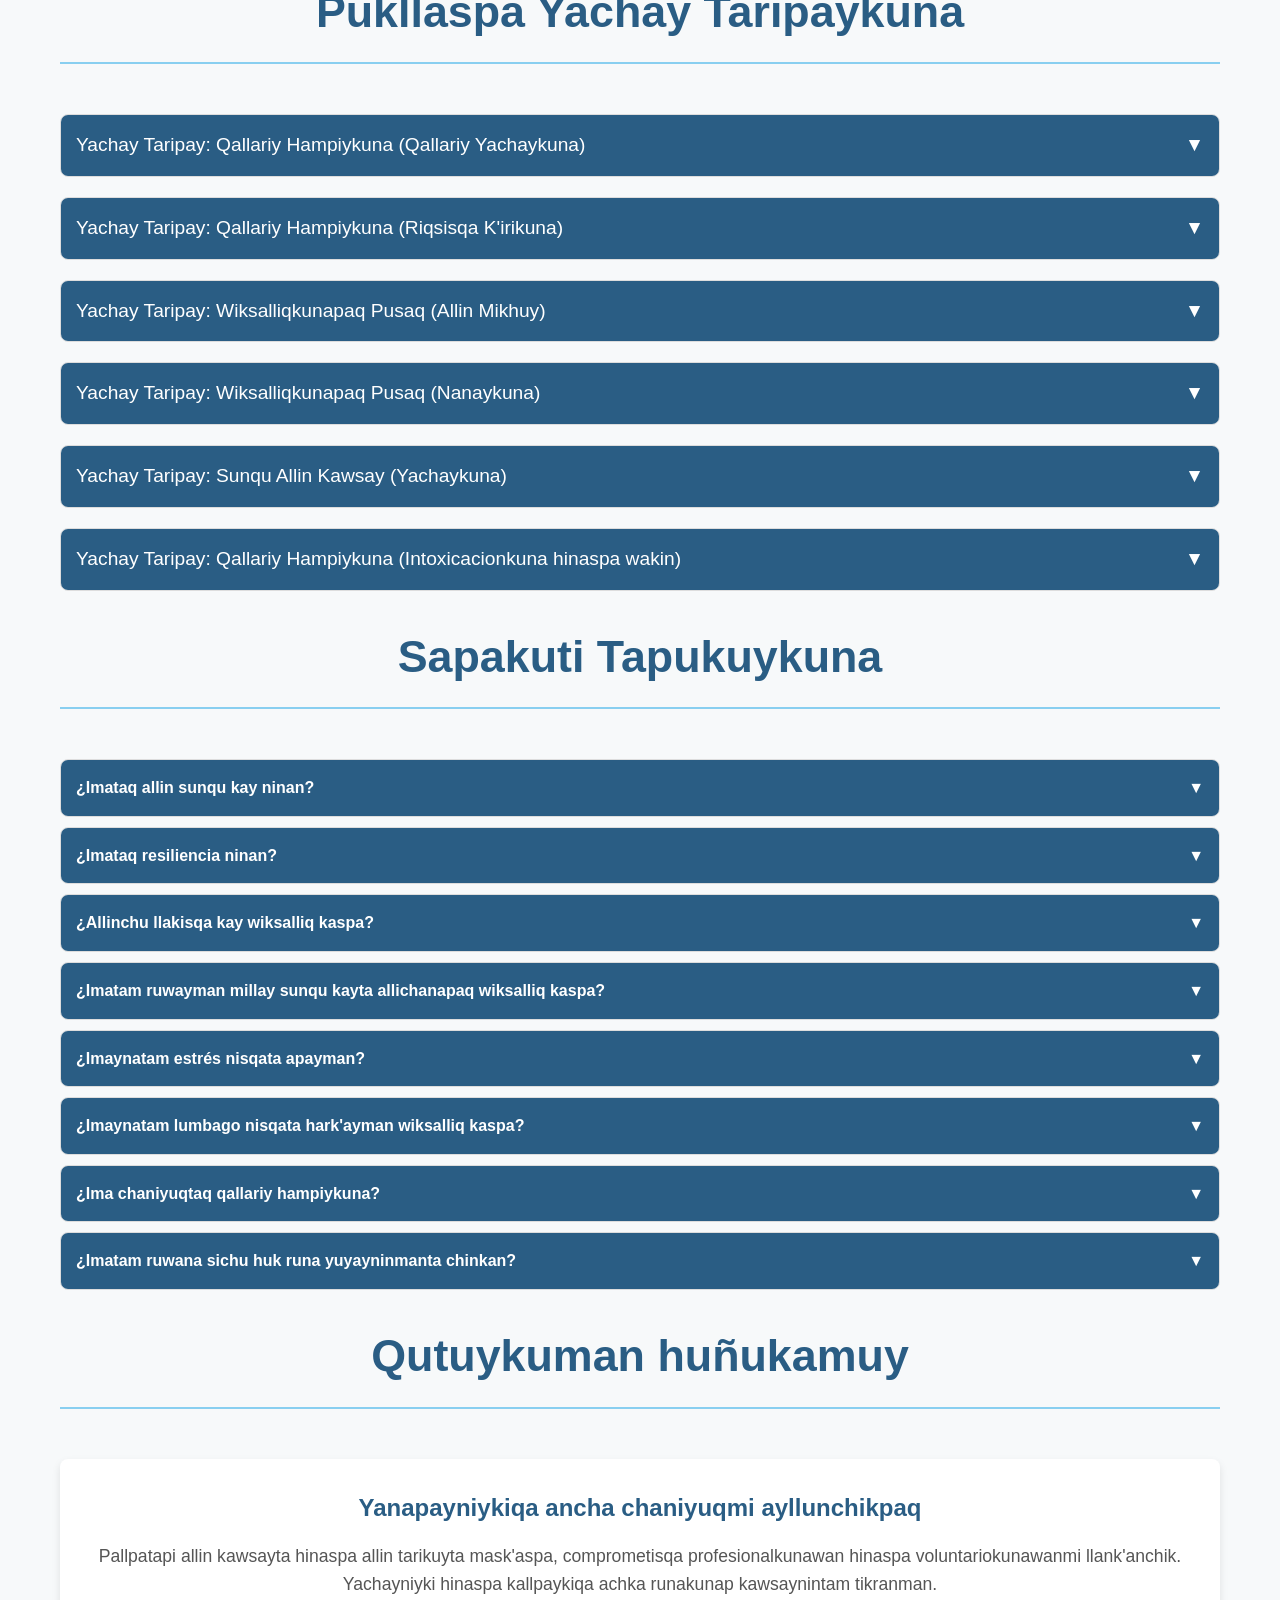
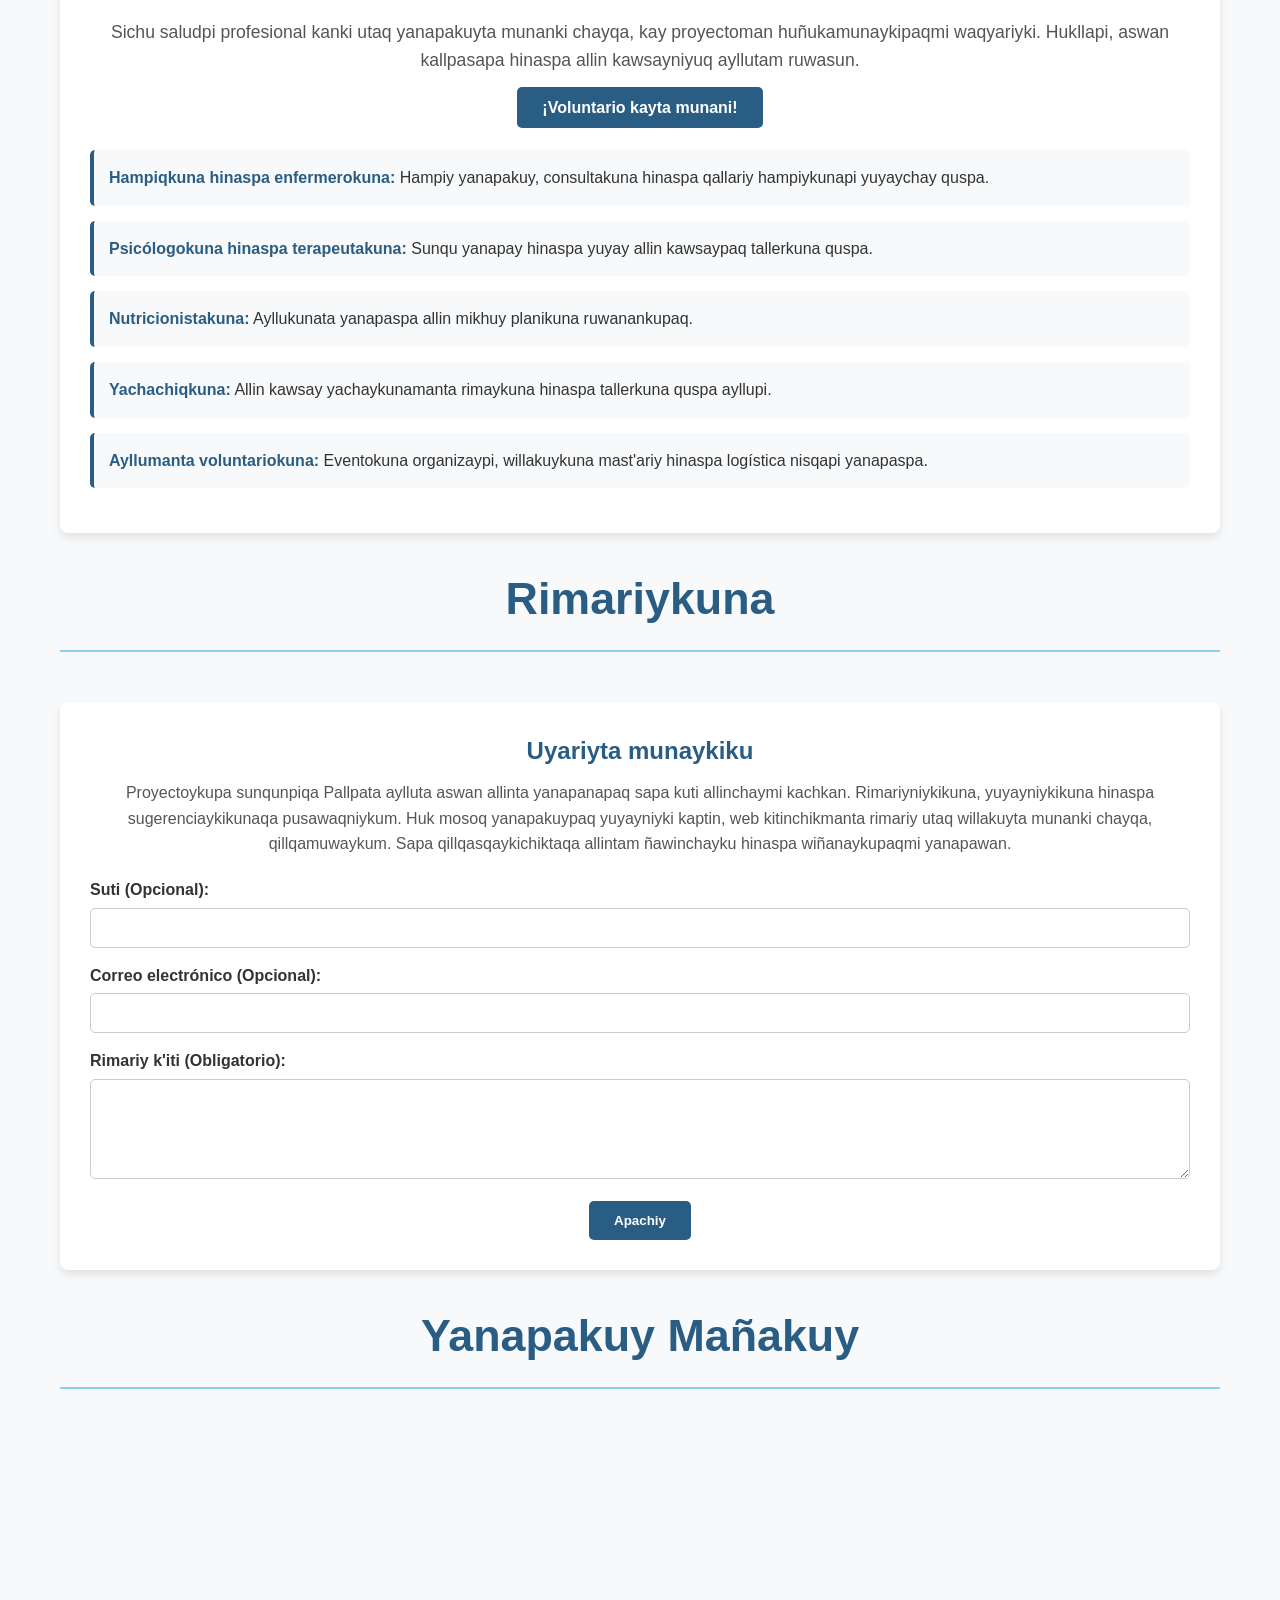
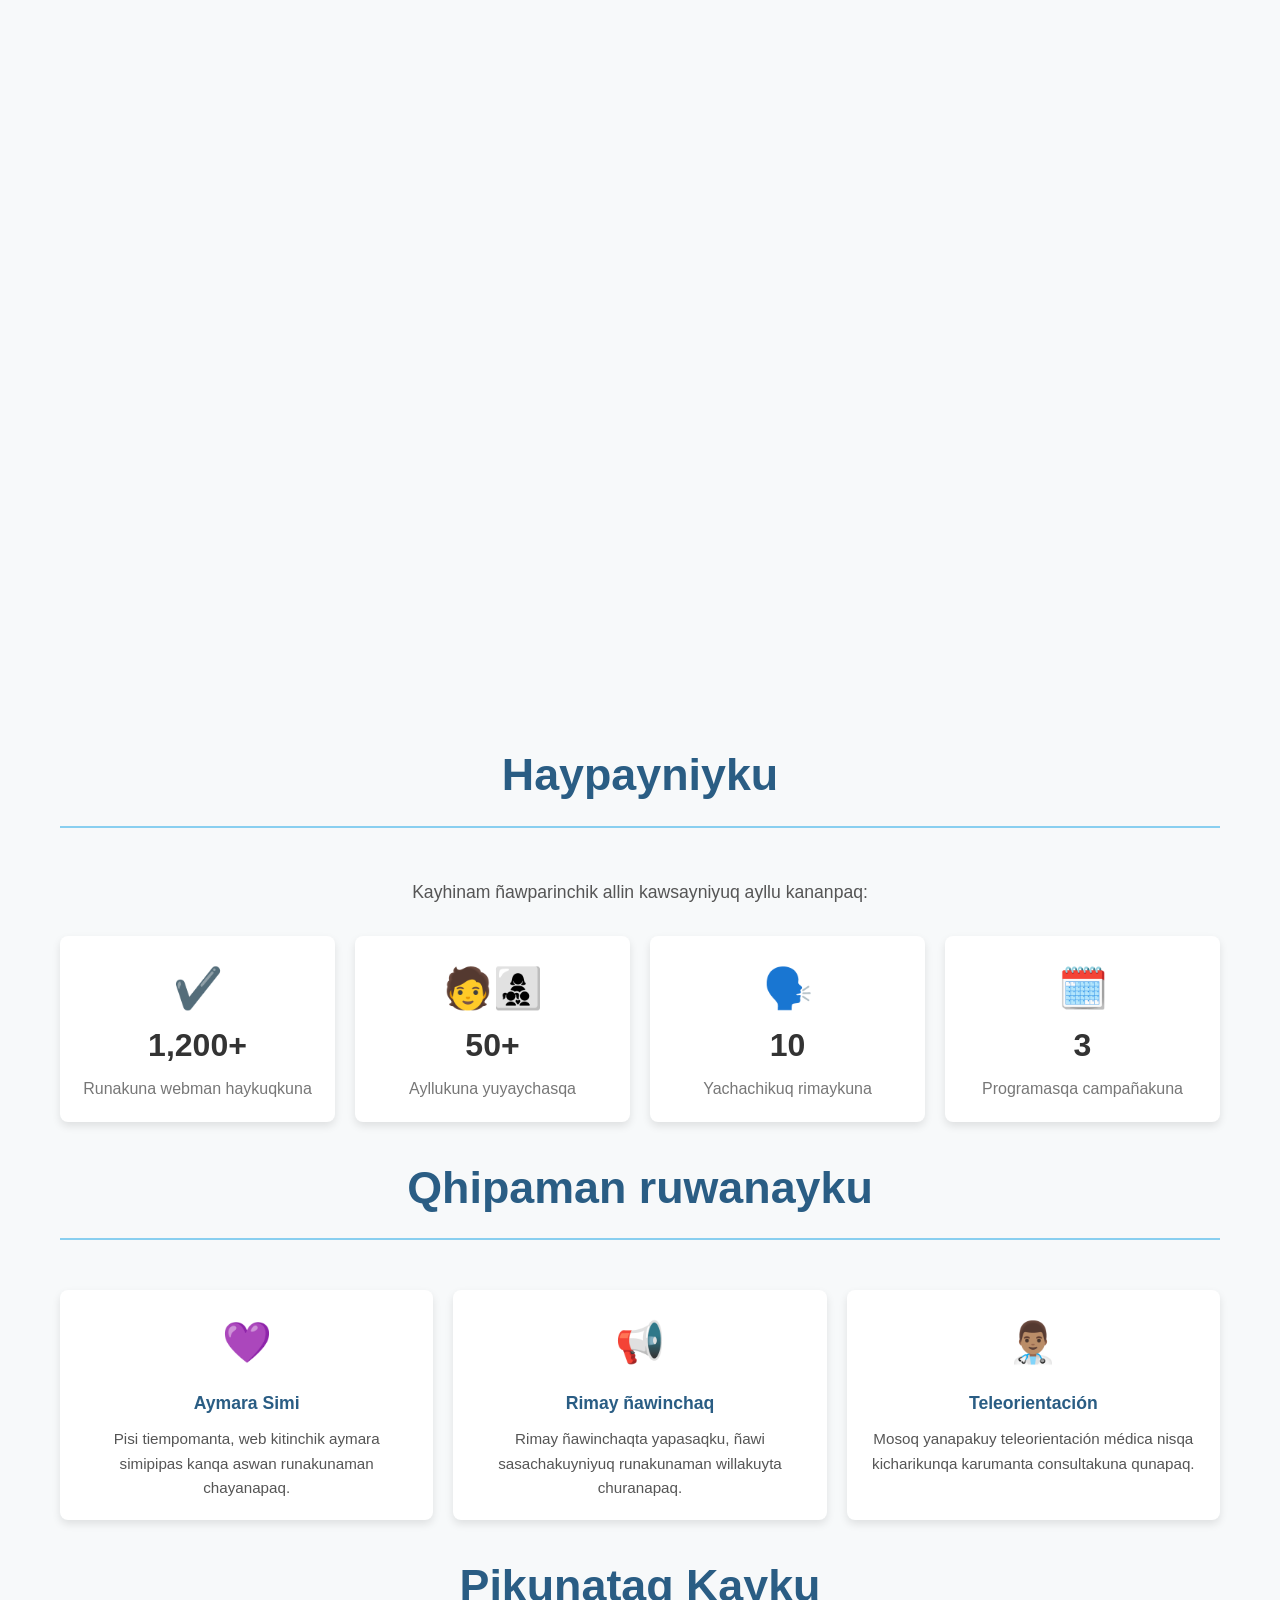
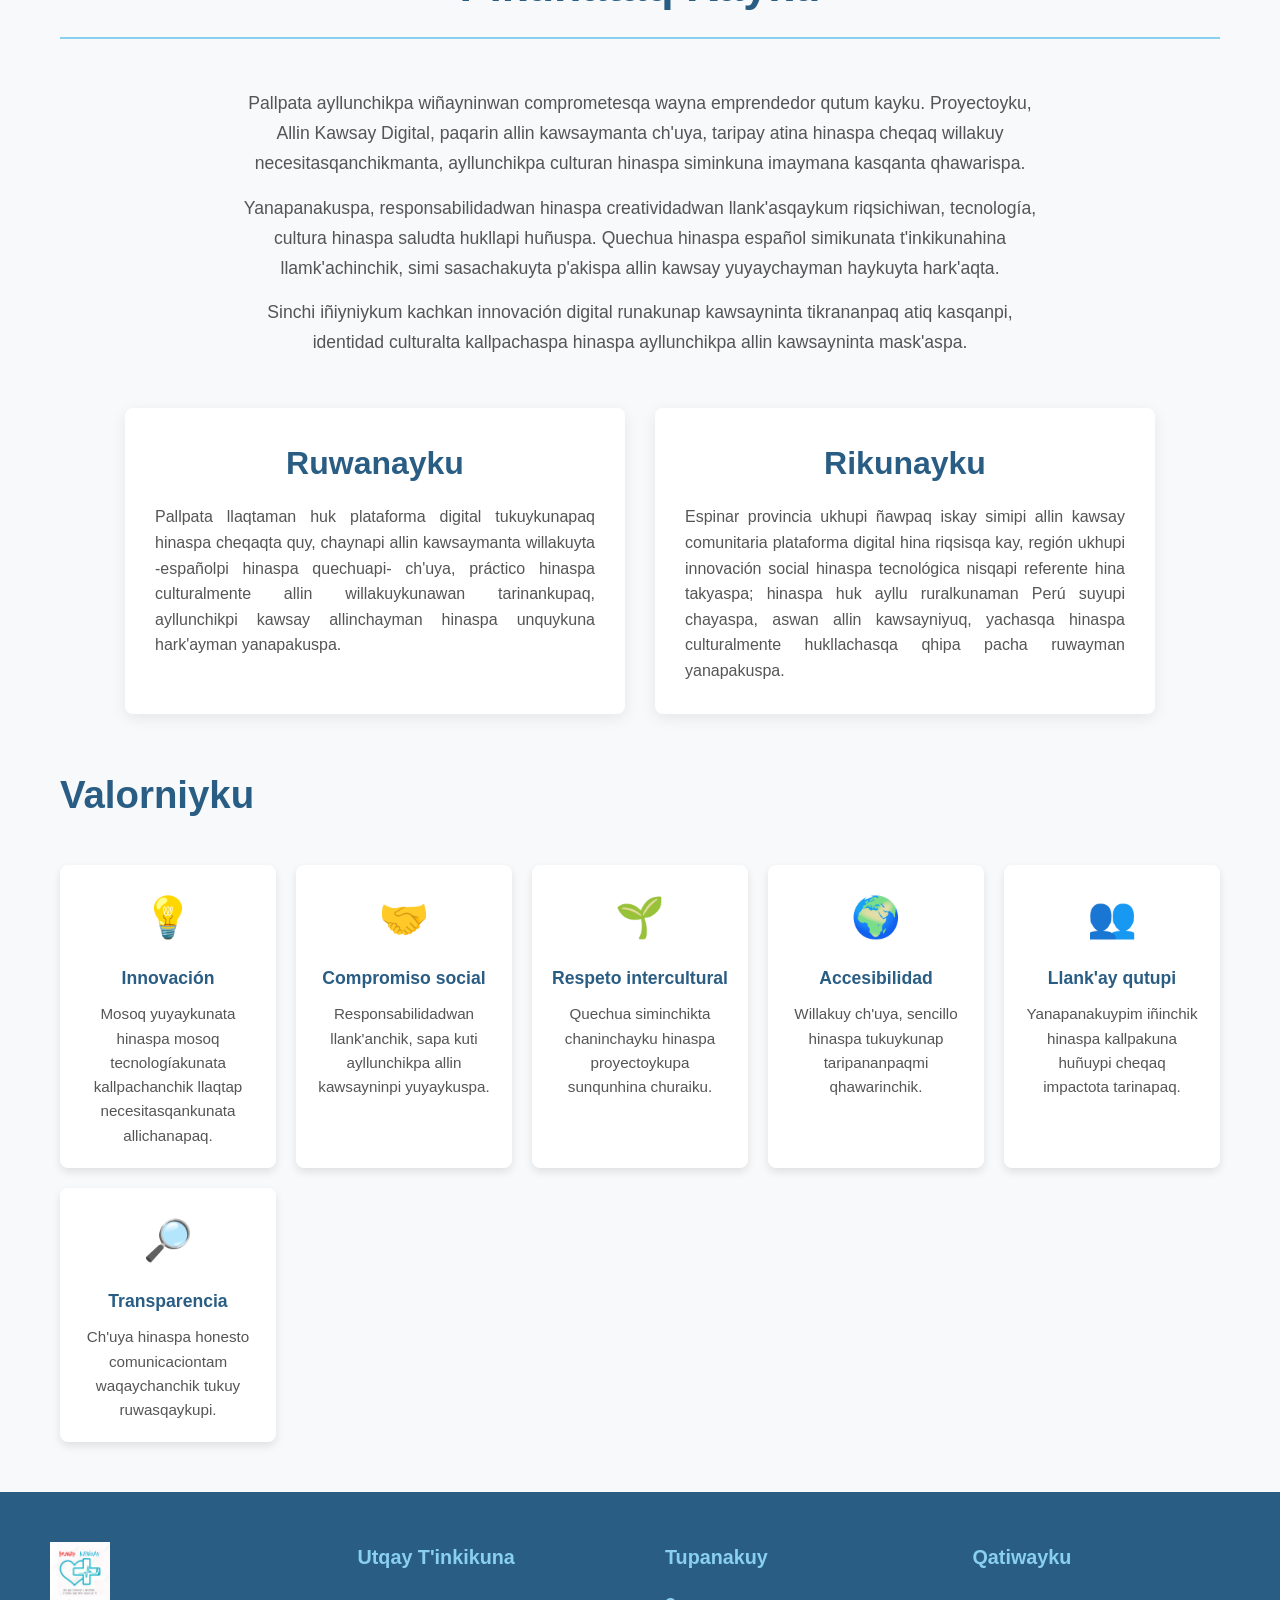
==== commit a88da472: "Add files via upload" ====
--- a/index_qh.html
+++ b/index_qh.html
@@ -1,7 +1,8 @@
 <!DOCTYPE html>
-<html lang="qh">
+<html lang="qu">
 <head>
     <link rel="icon" href="logosinfnd.png" type="image/png">
+     <link rel="stylesheet" href="https://cdnjs.cloudflare.com/ajax/libs/font-awesome/6.0.0-beta3/css/all.min.css">
 
   
     <meta charset="UTF-8">
@@ -12,45 +13,58 @@
 </head>
 <body>
     
-    <header class="cabecera">
-    <a href="#inicio" class="boton-cabecera"> 
-        <img src="logosinfnd.png" alt="Logo Salud Pallpata" class="logo-img">
+  <header class="cabecera">
+    <a href="#inicio" class="logo"> 
+        <img src="logosinfnd.png" alt="Pallpata Allin Kawsay Sanancha" class="logo-img">
+        <span class="logo-texto">Munay kawsay</span>
     </a>
-    <a href="#primeros-auxilios" class="boton-cabecera">ÑAWPAQ YANAPAKUYKUNA</a>
-    <div class="dropdown">
-        <button class="boton-cabecera dropbtn">YACHAYKACHIY</button>
-        <div class="dropdown-content">
-            <a href="#psicologia">YUYAY YACHAY</a>
-            <a href="#nutricion">ALLIN MIKHUY</a>
-            <a href="#saludsexual">YAWRAY ALLIN KAWSAY</a>
-            <a href="#campañas">LLANK'AYKUNA</a>
-            <a href="#ricon_educativo">YACHAY K'UCHU</a>
-        </div>
-    </div>
-    
-    
-    
-    <a href="#minijuegos" class="boton-cabecera">YACHAY TARIPAYKUNA</a>
-    <a href="#preguntas_frecuentes" class="boton-cabecera">ASKHA TAPUKUYKUNA</a>
-    
-    <div class="dropdown">
-        <button class="boton-cabecera dropbtn">SULLULLCHASQA</button>
-        <div class="dropdown-content">
-            <a href="#aliados">HUÑUNAKUYKUSUN</a>
-            <a href="#comentarios">RIMARIYKUNA</a>
-            <a href="#logros">RUWASQAYKUKUNA</a>
-            <a href="#cambios_proximos">HAMUQ PACHAPA RUWAYKUNA</a>
-        </div>
-    </div>
-    <a href="#formulario" class="boton-cabecera">YANAPAKUYTA MAÑAKUY</a>
-    <a href="index.html" class="boton-cabecera"><img src="icoci.png" class="logo-im"> CAMBIAR IDIOMA</a>
+    <button class="menu-toggle" aria-label="Menú kichay">&#9776;</button>
+
+    <nav class="menu">
+        <a href="#primeros-auxilios" class="boton-cabecera">QALLARIY HAMPIYKUNA</a>
+        
+        <div class="dropdown">
+            <button class="boton-cabecera dropbtn">YACHAYKUY</button>
+            <div class="dropdown-content">
+                <a href="#psicologia">SUNQU HAMPIY</a>
+                <a href="#nutricion">ALLIN MIKHUY</a>
+                <a href="#saludsexual">YAWRAYPA ALLIN KAWSAYNIN</a>
+                <a href="#campañas">CAMPAÑAKUNA</a>
+                <a href="#ricon_educativo">YACHAY K'UCHU</a>
+            </div>
+        </div>
+
+        <a href="#minijuegos" class="boton-cabecera">YACHAY TARIPAYKUNA</a>
+        <a href="#preguntas_frecuentes" class="boton-cabecera">SAPAKUTI TAPUKUYKUNA</a>
+        
+        <div class="dropdown">
+            <button class="boton-cabecera dropbtn">INSTITUCIÓNMANTA</button>
+            <div class="dropdown-content">
+                <a href="#aliados">Qutuykuman huñukamuy</a>
+                <a href="#comentarios">Rimariykuna</a>
+                <a href="#logros">Haypayniyku</a>
+                <a href="#cambios_proximos">Qhipaman ruwanayku</a>
+            </div>
+        </div>
+        <a href="#formulario" class="boton-cabecera">YANAPAKUY MAÑAKUY</a>
+        <a href="index.html" class="boton-cabecera">
+            <img src="icoci.png" class="logo-im"> SIMITA TIKRAY
+        </a>
+    </nav>
 </header>
+
+<script>
+    document.querySelector('.menu-toggle').addEventListener('click', () => {
+        document.querySelector('.menu').classList.toggle('active');
+    });
+</script>
+
 
 
 
     <main>
         <section id="inicio" class="seccion-imagen-principal">
-            <img src="logo.png" alt="Imagen Principal" class="imagen-central">
+            <img src="logo.png" alt="Qallariy siqi" class="imagen-central">
         </section>
         
        
@@ -58,16 +72,16 @@
         <section class="seccion-menus-inferiores">
             <div class="contenedor-menus">
                 <a href="#primeros-auxilios" class="menu-item">
-                    <h3>ÑAWPAQ YANAPAKUYKUNA</h3>
+                    <h3>QALLARIY HAMPIYKUNA</h3>
                 </a>
                 <a href="#psicologia" class="menu-item">
-                    <h3>YUYAYPI YANAPAKUY</h3>
+                    <h3>SUNQU HAMPIY YANAPAY</h3>
                 </a>
                 <a href="#nutricion" class="menu-item">
-                    <h3>ALLIN MIKHUYMANTA YACHAY</h3>
+                    <h3>ALLIN MIKHUYMANTA WILLAKUY</h3>
                 </a>
                 <a href="#campañas" class="menu-item">
-                    <h3>HAMUQ LLANK'AYKUNA</h3>
+                    <h3>HAMUQ CAMPAÑAKUNA</h3>
                 </a>
                 <a href="#ricon_educativo" class="menu-item">
                     <h3>YACHAY K'UCHU</h3>
@@ -76,16 +90,16 @@
                     <h3>YACHAY TARIPAYKUNA</h3>
                 </a>
                 <a href="#preguntas_frecuentes" class="menu-item">
-                    <h3>ASKHA TAPUKUYKUNA</h3>
+                    <h3>SAPAKUTI TAPUKUYKUNA</h3>
                 </a>
                 <a href="#formulario" class="menu-item">
-                    <h3>YANAPAKUYTA MAÑAKUY</h3>
+                    <h3>YANAPAKUY MAÑAKUY</h3>
                 </a>
             </div>
         </section>
 
         <section id="primeros-auxilios" class="seccion-carrusel">
-            <h2>Yachachiy Rikuqkuna</h2>
+            <h2>Yachachikuq Videokuna</h2>
             <div class="contenedor-carrusel">
                 <button class="carrusel-btn anterior" onclick="moverSlide(-1)">&#10094;</button>
                 <div class="carrusel">
@@ -94,13 +108,13 @@
                             <source src="anemia 2.mp4" type="video/mp4">
                     
                         </video>
-                        <p class="titulo-video">Anemia</p>
+                        <p class="titulo-video">Anemia Unquy</p>
                     </div>
                     <div class="slide">
                         <video controls class="video-slide">
-                            <source src="complicaciones duante el ambaraso.mp4" type="video/mp4">
+                            <source src="complicaciones_durante_el_embarazo.mp4" type="video/mp4">
                         </video>
-                        <p class="titulo-video">Wiksallikuypi llakikuna</p>
+                        <p class="titulo-video">Wiksalliqpa Sasachakuyninkuna</p>
                     </div>
                     <div class="slide">
                             <video controls class="video-slide">
@@ -121,31 +135,157 @@
         </section>
         
         <section class="primeros_auxilios">
-            <h2 class="texto_centrado">Ñawpaq Yanapakuykunamanta Yachay</h2>
+            <h2 class="texto_centrado">Qallariy Hampiykunamanta Willakuy</h2>
             <div class="contenedor-tarjetas">
                 <div class="tarjeta" onclick="abrirModal('heridas-leves')">
-                    <h3>Huch'uy Kirikuna</h3>
-                    <p>Huch'uy kirikunapaq qhawaykuna.</p>
+                    <h3>Uchuy K'irikuna</h3>
+                    <p>Uchuy k'irikunapaq qallariy hampiykuna.</p>
+                    <div class="akd_player-container">
+        <audio class="akd_player-audio" preload="metadata">
+             <source src="" type="audio/mpeg">
+        </audio>
+        <div class="akd_player-card">
+            <button class="akd_player-btn">
+                <i class="akd_player-play-icon fa-solid fa-play"></i>
+                <i class="akd_player-pause-icon fa-solid fa-pause" style="display: none;"></i>
+            </button>
+            <div class="akd_player-controls">
+                <h4 class="akd_player-title">K'irikuna</h4>
+                <div class="akd_player-progress-container">
+                    <div class="akd_player-progress-bar"></div>
+                </div>
+                <div class="akd_player-time-display">
+                    <span class="akd_player-current-time">0:00</span>
+                    <span class="akd_player-total-duration">0:00</span>
+                </div>
+            </div>
+        </div>
+    </div>
                 </div>
                 <div class="tarjeta" onclick="abrirModal('heridas-graves')">
-                    <h3>Hatun Kirikuna</h3>
-                    <p>Hayk'aq hampiqta maskhana chaymanta imayna ruwana.</p>
+                    <h3>Hatun K'irikuna</h3>
+                    <p>Hayk'aq hampiqta maskhana, imaynataq ruwana.</p>
+                    <div class="akd_player-container">
+        <audio class="akd_player-audio" preload="metadata">
+             <source src="" type="audio/mpeg">
+        </audio>
+        <div class="akd_player-card">
+            <button class="akd_player-btn">
+                <i class="akd_player-play-icon fa-solid fa-play"></i>
+                <i class="akd_player-pause-icon fa-solid fa-pause" style="display: none;"></i>
+            </button>
+            <div class="akd_player-controls">
+                <h4 class="akd_player-title">K'irikuna</h4>
+                <div class="akd_player-progress-container">
+                    <div class="akd_player-progress-bar"></div>
+                </div>
+                <div class="akd_player-time-display">
+                    <span class="akd_player-current-time">0:00</span>
+                    <span class="akd_player-total-duration">0:00</span>
+                </div>
+            </div>
+        </div>
+    </div>
                 </div>
                 <div class="tarjeta" onclick="abrirModal('recomendaciones')">
                     <h3>Rimariykuna</h3>
-                    <p>Aman sasachakuykuna kananpaq yanapaykuna.</p>
+                    <p>Aman sasachakuyman chayanapaq huk yuyaychaykuna.</p>
+                    <div class="akd_player-container">
+        <audio class="akd_player-audio" preload="metadata">
+             <source src="" type="audio/mpeg">
+        </audio>
+        <div class="akd_player-card">
+            <button class="akd_player-btn">
+                <i class="akd_player-play-icon fa-solid fa-play"></i>
+                <i class="akd_player-pause-icon fa-solid fa-pause" style="display: none;"></i>
+            </button>
+            <div class="akd_player-controls">
+                <h4 class="akd_player-title">K'irikuna</h4>
+                <div class="akd_player-progress-container">
+                    <div class="akd_player-progress-bar"></div>
+                </div>
+                <div class="akd_player-time-display">
+                    <span class="akd_player-current-time">0:00</span>
+                    <span class="akd_player-total-duration">0:00</span>
+                </div>
+            </div>
+        </div>
+    </div>
                 </div>
                 <div class="tarjeta" onclick="abrirModal('intoxicacion')">
-                    <h3>Miyuykuna</h3>
-                    <p>Mikhuykunawan utaq imaymanakunawan miyusqa kaqtin imayna ruwana.</p>
+                    <h3>Intoxicacionkuna</h3>
+                    <p>Imaynatam ruwana mikhuywan utaq químico nisqawan intoxicakuptin.</p>
+                    <div class="akd_player-container">
+        <audio class="akd_player-audio" preload="metadata">
+             <source src="" type="audio/mpeg">
+        </audio>
+        <div class="akd_player-card">
+            <button class="akd_player-btn">
+                <i class="akd_player-play-icon fa-solid fa-play"></i>
+                <i class="akd_player-pause-icon fa-solid fa-pause" style="display: none;"></i>
+            </button>
+            <div class="akd_player-controls">
+                <h4 class="akd_player-title">Intoxicacionkuna</h4>
+                <div class="akd_player-progress-container">
+                    <div class="akd_player-progress-bar"></div>
+                </div>
+                <div class="akd_player-time-display">
+                    <span class="akd_player-current-time">0:00</span>
+                    <span class="akd_player-total-duration">0:00</span>
+                </div>
+            </div>
+        </div>
+    </div>
                 </div>
                 <div class="tarjeta" onclick="abrirModal('alergias')">
-                    <h3>Hatun Alergia Unquykuna</h3>
-                    <p>Hatun unquypa unanchankunata riqsiy chaymanta imayna kutichiy.</p>
+                    <h3>Sinchi Reaccion Alérgica nisqakuna</h3>
+                    <p>Reqsiy imaynam sinchi reacción kasqanta hinaspa imaynatam ruwana.</p>
+                    <div class="akd_player-container">
+        <audio class="akd_player-audio" preload="metadata">
+             <source src="" type="audio/mpeg">
+        </audio>
+        <div class="akd_player-card">
+            <button class="akd_player-btn">
+                <i class="akd_player-play-icon fa-solid fa-play"></i>
+                <i class="akd_player-pause-icon fa-solid fa-pause" style="display: none;"></i>
+            </button>
+            <div class="akd_player-controls">
+                <h4 class="akd_player-title">Alergiakuna</h4>
+                <div class="akd_player-progress-container">
+                    <div class="akd_player-progress-bar"></div>
+                </div>
+                <div class="akd_player-time-display">
+                    <span class="akd_player-current-time">0:00</span>
+                    <span class="akd_player-total-duration">0:00</span>
+                </div>
+            </div>
+        </div>
+    </div>
                 </div>
                 <div class="tarjeta" onclick="abrirModal('quemaduras')">
-                    <h3>Ruphaykuna</h3>
-                    <p>Ruphaykunamanhina ñawpaq yanapakuykuna.</p>
+                    <h3>Rup'asqakuna</h3>
+                    <p>Imayna kasqanman hina t'aqay hinaspa qallariy hampiykuna.</p>
+                    <div class="akd_player-container">
+        <audio class="akd_player-audio" preload="metadata">
+             <source src="quemadurasQh.mp4" type="audio/mpeg">
+        </audio>
+        <div class="akd_player-card">
+            <button class="akd_player-btn">
+                <i class="akd_player-play-icon fa-solid fa-play"></i>
+                <i class="akd_player-pause-icon fa-solid fa-pause" style="display: none;"></i>
+            </button>
+            <div class="akd_player-controls">
+                <h4 class="akd_player-title">Imaynatam ruwana rup'asqakunawan</h4>
+                <div class="akd_player-progress-container">
+                    <div class="akd_player-progress-bar"></div>
+                </div>
+                <div class="akd_player-time-display">
+                    <span class="akd_player-current-time">0:00</span>
+                    <span class="akd_player-total-duration">0:00</span>
+                </div>
+            </div>
+        </div>
+    </div>
                 </div>
             </div>
         </section>
@@ -160,28 +300,28 @@
 
         <section id="psicologia" class="nutricion-contenedor">
             <h2 class="nutricion-titulo-principal">
-                Yuyaypi Yanapakuy chaymanta Allin Kawsay
+                Sunqu Hampiy Yanapay chaymanta Allin Sunqu Kay
             </h2>
             <div class="psico-main">
                 <div class="psico-texto">
-                    Yuyay allin kawsayqa ancha chaninmi allin kawsayninchikpaq. Llapanchikmi mayk'aqllapas sasa pachakunata pasasunman, llakisqa, mancharisqa utaq sayk'usqa tarikunchikman. Imayna kasqanchikmanta rimayqa, yanapakuyta maskhaypas, aswan allin kanapaqmi. <br><br>
-                    Yachachisqa kayta, pusarisqa kayta utaq uyarisqa kayta munaspankiqa, yuyariy, manam sapallaykichu kachkanki. Yuyay yachay huñuykuykuqa yanapanasuykipaqmi kachkaniku, yachaysapa yanapakuyta, yachaykunata chaymanta allin kawsayniykipaq imaymanakunata quspa. Yanapakuyta mañakuyqa kallpasapa kaymi. ¡Qanwanmi kachkaniku!
+                    Yuyayninchikpa allin kayninqa ancha chaniyuqmi allin kawsayninchikpaq. Llapanchikmi mayk'aqllapas sasachakuykunata pasasunman, llakisqa, mancharisqa utaq ñit'isqa tarikunchikman. Imayna kasqanchikmanta rimay hinaspa yanapay mask'ayqa ancha allinmi allin tarikunapaq.<br><br>
+                    Yuyaychayta, yanapayta utaq pipas uyarisunaykita munanki chayqa, yuyariy manam sapallaykichu kanki. Psicología qutuykuqa kaypim kachkan yanapanasuykipaq, profesionalpa qhawarisqan, tallerkuna hinaspa allin sunqu kayniyki qhawanapaq yanapakuykunawan. Yanapay mañakuyqa kallpasapa kaymi. ¡Qanwanmi kachkaniku!
                 </div>
                 <div class="psico-lateral" style="align-items:center;">
                     <div class="psico-imagen" style="background:none;box-shadow:none;">
 
-                        <img src="psicoimagen.jpg" alt="Imagen Principal" class="imagen-central" style="max-width:100%;height:auto;">
+                        <img src="psicoimagen.jpg" alt="Qallariy siqi" class="imagen-central" style="max-width:100%;height:auto;">
                     </div>
                     <a href="#formulario" class="psico-boton" style="width:80%;margin-top:20px;text-align:center;">
-                        Yuyay Yachay Yanapakuyta Mañakuy
+                        Psicología Yanapakuyta Mañakuy
                     </a>
                 </div>
                 <div >
                         <div class="nutricion-texto">
-    <h2>Llakikuy, Manchapakuy chaymanta Sunqu Nanay</h2>
-    <p>Llakisqa, mancharisqa utaq sunqu nanaywan kayqa aswan yachasqam. Kaykunaqa sasa pachakunaman kutichiy hinam kanman, ichaqa unayta qhipakuptin utaq kawsayniykita sasachaptinqa, qhawarinañam.</p>
-    <p><strong>Llakikuyqa</strong> rikhurin mayk'aqchus muyuriyniykipi mañakuykuna atipayniykita llalliptin. <strong>Manchapakuyqa</strong> sapa kuti llakikuyta, manchayta utaq tensión nisqata paqarichin, mana sut'i imarayku kaptinpas. <strong>Sunqu nanayqa</strong> hatun llakiman, mana imatapas munanaman chaymanta sunqu sayk'uyman apanman. Llapan kaykunaqa allin pusaywan hampikuqmi.</p>
-    <p>Manam sapallaykichu kachkanki. Yachaysapawan rimayqa yanapasunkimanmi imayna kasqaykita hamut'anaykipaq, aswan allinta apanaykipaq chaymanta sunqu allin kawsayniykita kutichipunaykipaq.</p>
+    <h2>Estrés, Ansiedad chaymanta Depresión</h2>
+    <p>Estrésniyuq, mancharisqa utaq sunqu p'akisqa kayqa astawan riqsisqam. Kaykunaqa sasachakuykunamanta paqarimunman, ichaqa unaytaña kachkan utaq sapa p'unchaw kawsayniykita sasachan chayqa, allinta qhawarina.</p>
+    <p><strong>Estrés</strong> nisqaqa rikurimun sasachakuykuna atipayniykita llalliptinmi. <strong>Ansiedad</strong> nisqaqa sapa kuti llakikuytam, mancharikuytam utaq tensión nisqatam paqarichin, mana imarayku kaptinpas. <strong>Depresión</strong> nisqaqa ancha llakikuyman, mana imatapas munayman hinaspa sunqu sayk'uymanmi apan. Tukuy kaykunaqa allin yanapaywan hampiy atikunmi.</p>
+    <p>Manam sapallaykichu kanki. Huk profesionalwan rimayqa yanapasunkim imayna kasqaykita hamut'anaykipaq, allinta apanaykipaq hinaspa allin sunqu kayniyki kutirichinaykipaq.</p>
 </div>
 <div class="nutricion-texto">
   <div style="text-align: center;">
@@ -192,18 +332,83 @@
 </div>
 
                 </div>
-               
-
+
+   
+   
             </div>
         </section>
+<section id="audio-player-section">
+        <div class ="nutricion-contenedor">
+
+             <div >
+            <div class="nutricion-texto">
+                <h2>Yanapakuq Audiokuna</h2>
+                </div>
+   
+    </div>
+
+        </div>
+
+
+        <div class="akd_player-container">
+        <audio class="akd_player-audio" preload="metadata">
+             <source src="bullingQh.ogg" type="audio/mpeg">
+        </audio>
+        <div class="akd_player-card">
+            <button class="akd_player-btn">
+                <i class="akd_player-play-icon fa-solid fa-play"></i>
+                <i class="akd_player-pause-icon fa-solid fa-pause" style="display: none;"></i>
+            </button>
+            <div class="akd_player-controls">
+                <h4 class="akd_player-title">Imatam ruwana bullying kaptin</h4>
+                <div class="akd_player-progress-container">
+                    <div class="akd_player-progress-bar"></div>
+                </div>
+                <div class="akd_player-time-display">
+                    <span class="akd_player-current-time">0:00</span>
+                    <span class="akd_player-total-duration">0:00</span>
+                </div>
+            </div>
+        </div>
+    </div>
+<div class="akd_player-container">
+        <audio class="akd_player-audio" preload="metadata">
+             <source src="conflicto familiarQh.mpeg" type="audio/mpeg">
+        </audio>
+        <div class="akd_player-card">
+            <button class="akd_player-btn">
+                <i class="akd_player-play-icon fa-solid fa-play"></i>
+                <i class="akd_player-pause-icon fa-solid fa-pause" style="display: none;"></i>
+            </button>
+            <div class="akd_player-controls">
+                <h4 class="akd_player-title">Ayllupi sasachakuy</h4>
+                <div class="akd_player-progress-container">
+                    <div class="akd_player-progress-bar"></div>
+                </div>
+                <div class="akd_player-time-display">
+                    <span class="akd_player-current-time">0:00</span>
+                    <span class="akd_player-total-duration">0:00</span>
+                </div>
+            </div>
+        </div>
+    </div>
+
+
+
+
+
+</section>
+
+    
+
         <section id="saludsexual" class="nutricion-contenedor">
-            <h1 class="nutricion-titulo-principal">Yawray Allin Kawsay</h1>
+            <h1 class="nutricion-titulo-principal">Yawraypa Allin Kawsaynin</h1>
 
             <div class="nutricion-texto">
     
-    <p>Yawray allin kawsayqa llapan allin kawsayninchikpa hukninmi. Manam unquykunamanta hark'akuyllachu, aswanpas yawrayta allinta, qhasilla, yachasqa chaymanta respetowan kawsaymi.</p>
-    <p>Yawraymanta rimayqa kaykunatam hap'in: ari ninakuy, sapankama ruwayninkunata respetay, mana unqunanpaq hampikunata servichikuy chaymanta yawray unquykunamanta hark'akuy. Hinallataqmi kikin kurkuta riqsiy chaymanta sunqu munaykunata allinta rikuchiy.</p>
-    <p>Chaymantapas, ancha chaninmi imaymana género kaykunata chaymanta yawray munaykunata riqsiy chaymanta chaninchay. Llapanpaq, mana k'amiywan yawray yachachiyta kallpanchaniku, allin chaymanta chanin yawraykunata paqarichinanpaq.</p>
+    <p>Yawraypa allin kawsayninqa tukuy kawsayninchikpaqmi ancha chaniyuq. Manam unquykunata hark'ayllachu, aswanpas yawrayta allinta, mana mancharispa, yachaspa hinaspa sumaq respetowan kawsaymi.</p>
+    <p>Yawraymanta rimayqa kaykunatam hap'in: consentimiento nisqa, kikinchikpa hinaspa huk runakunap munayninta respetay, mana unquq kananpaq métodokuna hinaspa yawraywan unquykuna (ITS) hark'ay. Chaynallataqmi kurkunchikta reqsiy hinaspa sunqunchikta allinta rikuchiy.</p>
+    <p>Chaymantapas, ancha chaniyuqmi género identidadkunapi hinaspa orientacion sexualkunapi imaymana kayta reqsiy hinaspa chaninchay. Tukuykunapaq, mana p'inqachispa yawraymanta yachachiyta kallpachanchik, chaynapi allin, responsable tupanakuykuna kananpaq.</p>
 </div>
 
 
@@ -218,7 +423,7 @@
         </section>
 
         <section id="nutricion" class="nutricion-contenedor">
-            <h1 class="nutricion-titulo-principal">Allin Mikhuy Yachachikuyniyku</h1>
+            <h1 class="nutricion-titulo-principal">Allin Mikhuy Yachachinayku</h1>
             <section class="nutricion-seccion">
                 <div class="nutricion-contenido-principal">
                     <div class="nutricion-video-container">
@@ -227,9 +432,9 @@
                         </video>    
                     </div>
                     <div class="nutricion-texto">
-                        <h2>Wawakunapa Mikhunan: Allin Wiñaypaq Qallariykuna</h2>
-                        <p>Ñawpaq watakunapi mikhuyqa ancha chaninmi kurku chaymanta yuyay wiñaypaq. Ñuñu ch'uwasqamanta qallarispa mikhuykunata qallarinankama, sapanka pachapi pusaykiku wawayki llapan chanin mikhuykunata chaskinanpaq. Allin mikhuykunamanta, imayna kananmanta chaymanta huch'uymantapacha allin mikhuy yachaykunata kallpanchanamanta yachaqay.</p>
-                        <p>Yanapaykiku mikhuykunata qallarinankupaq, alergia unquykunata apanankupaq chaymanta imaymana allin mikhuykunata mikhunankupaq.</p>
+                        <h2>Wawakunapa Mikhunan: Allin Wiñanankupaq Qallariykuna</h2>
+                        <p>Ñawpaq watakunapi allin mikhuyqa ancha chaniyuqmi kurku hinaspa yuyay wiñananpaq. Ñuñuyllamanta huk mikhuykunaman pasaykama, sapa etapapim pusaykiku wawayki tukuy necesitasqan nutriente nisqakunata chaskinanpaq. Yachay ima mikhuykunam allin kasqanta, imayna textura nisqakunawan qallarinata hinaspa imaynatam wawakunamanta pacha allin mikhuy yachayninkuta kallpachanata.</p>
+                        <p>Yuyaychaynikutam quniku huk mikhuykunata qallarinapaq, alergiakunata apanapaq hinaspa imaymana mikhuy allin kananpaq.</p>
                     </div>
                 </div>
             </section>
@@ -241,9 +446,9 @@
                             <source src="comida para la anemia.mp4" type="video/mp4">
                         </video></div>
                     <div class="nutricion-texto">
-                        <h2>Wawakunapa Mikhunan: Yachaqanapaq chaymanta Pukllanapaq Kallpa</h2>
-                        <p>Allin mikhuyqa ancha chaninmi wiñanapaq, yachay wasipi allin kananpaq chaymanta wawakunapa kallpanpaq. Yanapaykiku kusisqa chaymanta allin mikhuykunata wakichinaykipaq, wakin mikhuykunata mana munasqankuta utaq nisyu misk'ita mikhusqankuta allichaspa.</p>
-                        <p>Yachachikuyniykuqa tayta mamakunata chaymanta wawakunata yachachinmi rurukunapa, yuyukunapa, aychakunapa chaymanta carbohidratos complejos nisqakunapa chanin kasqanmanta, kuyurispa chaymanta yachaspa kawsayta kallpanchaspa.</p>
+                        <h2>Erqekunapa Allin Mikhunan: Kallpa Yachanapaq hinaspa Pukllanapaq</h2>
+                        <p>Allin mikhuyqa ancha chaniyuqmi erqekunap wiñananpaq, yachay wasipi allin kananpaq hinaspa kallpanpaq. Yanapaykiku kusisqa, allin mikhuykunata wakichinaykipaq, wakin mikhuykunata mana munasqankuta utaq nishu misk'ikuna mikhusqankuta allichanapaq.</p>
+                        <p>Programaykuqa tayta mamakunata hinaspa wawakunata yachachin frutakuna, verdurakuna, proteínakuna hinaspa carbohidrato complejo nisqakuna chaninmanta, chaynapi k'uchi, yachasqa kawsayta kallpachaspa.</p>
                     </div>
                 </div>
             </section>
@@ -251,237 +456,268 @@
             <section class="nutricion-seccion">
                 <div class="nutricion-contenido-principal">
                     <div class="nutricion-texto">
-                        <h2>Wayna Sipaskunapa Mikhunan: Tikray Pacha Allin Kawsay</h2>
-                        <p>Wayna sipas kayqa utqaylla wiñay pacha, sapaq mikhuykunata munaspa. Yanapaykiku pukllaqkunapaq mikhuykunata wakichinaykipi, allin llasayta apanaykipi chaymanta mikhuy unquykunamanta hark'akunaykipi, sapa kuti mikhuywan chaymanta kurkuwan allin apanakuyta kallpanchaspa.</p>
-                        <p>Yachachiykunata quykiku hawa wasipi allin mikhuykunata akllanapaq chaymanta kurku rikch'aymanta rimaqkunata imayna apanapaq.</p>
+                        <h2>Wayna Sipaskunapa Mikhunan: T'ikray Pacha Allin Apanapaq</h2>
+                        <p>Wayna sipas kayqa utqaylla wiñay pacha, chaymi sapaq mikhuykunata necesitan. Yanapaykiku deportistakunapaq dietakunata, allin llasayniyuq kayta hinaspa mana allin mikhuy unquykunata hark'anapaq, sapa kuti mikhuywan hinaspa kurkuwan allin apanakuyta kallpachaspa.</p>
+                        <p>Pusaqkunatam quniku wasimanta hawa allin mikhuykunata akllanapaq hinaspa imayna kurku rikch'aymanta runakunap rimayninta apanapaq.</p>
                     </div>
                 </div>
             </section>
 
             <section class="nutricion-seccion nutricion-otras-cosas">
-                <h2 class="nutricion-titulo-secundario">Huk Yanapakuykuna chaymanta Allin Mikhuy Rimariykuna</h2>
+                <h2 class="nutricion-titulo-secundario">Huk Yanapakuykuna hinaspa Mikhuy Yuyaychaykuna</h2>
                 <div class="nutricion-grid">
                     <div class="nutricion-card">
-                        <h3>Pukllaqkunapaq Allin Mikhuy</h3>
-                        <p>Kuyuriyniykimanhina mikhuykunawan kallpaykita yapay.</p>
+                        <h3>Deportistakunapaq Allin Mikhuy</h3>
+                        <p>Rendimiento nisqaykita allinchay ruwasqaykiman hina mikhuy planiwankuna.</p>
                         <a href="#formulario" class="nutricion-boton-pequeño">Aswan Yachay</a>
                     </div>
                     <div class="nutricion-card">
-                        <h3>Allin Llasay Apay</h3>
-                        <p>Allin llasayniykipi kanaykipaq sapaq yachachiykuna.</p>
+                        <h3>Allin Llasayniyuq Kay</h3>
+                        <p>Sapaq estrategias allin llasayniyki tarinaykipaq hinaspa waqaychanaykipaq.</p>
                         <a href="#formulario" class="nutricion-boton-pequeño">Aswan Yachay</a>
                     </div>
                     <div class="nutricion-card">
-                        <h3>Sapaq Mikhuykuna</h3>
-                        <p>Yuyu mikhuykunapaq, alergia unquykunapaq yanapakuy.</p>
+                        <h3>Sapaq Dietakuna</h3>
+                        <p>Yuyaychay vegetariana, vegana dietakunapaq, alergia hinaspa intoleranciakunapaq.</p>
                         <a href="#formulario" class="nutricion-boton-pequeño">Aswan Yachay</a>
                     </div>
                     <div class="nutricion-card">
-                        <h3>Allin Mikhuy Wayk'uy Yachay</h3>
-                        <p>Allin chaymanta misk'i mikhuykunata wakichiyta yachaqay.</p>
+                        <h3>Allin Wayk'uy Tallerkuna</h3>
+                        <p>Yachay allin mikhuykunata wakichiyta tallerniykupi.</p>
                         <a href="#formulario" class="nutricion-boton-pequeño">Aswan Yachay</a>
                     </div>
-                </div>
+                    <div class="nutricion-card">
+                        <h3>Yuyaychay</h3>
+                        <div class="akd_player-container">
+        <audio class="akd_player-audio" preload="metadata">
+             <source src="fecha de vencimientoQh.ogg" type="audio/mpeg">
+        </audio>
+        <div class="akd_player-card">
+            <button class="akd_player-btn">
+                <i class="akd_player-play-icon fa-solid fa-play"></i>
+                <i class="akd_player-pause-icon fa-solid fa-pause" style="display: none;"></i>
+            </button>
+            <div class="akd_player-controls">
+                <h4 class="akd_player-title">Vencimiento p'unchawmanta</h4>
+                <div class="akd_player-progress-container">
+                    <div class="akd_player-progress-bar"></div>
+                </div>
+                <div class="akd_player-time-display">
+                    <span class="akd_player-current-time">0:00</span>
+                    <span class="akd_player-total-duration">0:00</span>
+                </div>
+            </div>
+        </div>
+    </div>
+                    </div>
+
+                </div>
+                
+
+
+
+
                 <div>
-                    <a href="#formulario" class="nutricion-boton-principal">Allin Mikhuy Tapukuyta Qillqachikuy</a>
+                    <a href="#formulario" class="nutricion-boton-principal">Citaykita Reservay Allin Mikhunamanta</a>
                 </div>
             </section>
         </section>
 
         <section id="campañas" class="contenido">
-            <h1 class="nutricion-titulo-principal">HamUQ Allin Kawsay Llank'aykuna</h1>
-            <div class="campañas">
-                <div class="campaña tarjeta">
-                    <h3>Influenza Unquypaq Hampi</h3>
-                    <p><strong>P'unchaw:</strong> 20 punchaw, agosto killa, 2025 watapi</p>
-                    <p><strong>Maypi:</strong> Pallpata Allin Kawsay Wasipi</p>
-                    <p>¡Ama qhipakuychu kay qhasilla influenza unquypaq hampi llank'aypi! Aylluykita chaymanta llaqtaykita hark'akuy.</p>
-                </div>
-                <div class="campaña tarjeta">
-                    <h3>Yawar Qoy Llank'ay</h3>
-                    <p><strong>P'unchaw:</strong> 22 punchaw, agosto killa, 2025 watapi</p>
-                    <p><strong>Maypi:</strong> Pallpata Hampina Wasipi</p>
-                    <p>Qoyniykiqa kawsaykunatam qispichinman. Yawar qoy llank'ayniykuman huñunakuy.</p>
-                </div>
-                <div class="campaña tarjeta">
-                    <h3>Qhasilla Hampiq Qhaway</h3>
-                    <p><strong>P'unchaw:</strong> 5 punchaw, septiembre killa, 2025 watapi</p>
-                    <p><strong>Maypi:</strong> Pallpata Allin Kawsay Wasipi</p>
-                    <p>Qhasilla hampiqwan qhawachikuy chaymanta unquykunamanta hark'akuy.</p>
-                </div>
-            </div>
-
-            <h2>Ñawpaq Llank'aykuna</h2>
-            <div class="campañas">
-                <div class="campaña tarjeta pasada">
-                    <h3>COVID-19 Unquypaq Hampi</h3>
-                    <p><strong>P'unchaw:</strong> 12 punchaw, marzo killa, 2025 watapi</p>
-                    <p><strong>Maypi:</strong> Pallpata Allin Kawsay Wasipi</p>
-                    <p>COVID-19 unquymanta hark'akunapaq allin hampi llank'ay.</p>
-                </div>
-                <div class="campaña tarjeta pasada">
-                    <h3>Cáncer Unquymanta Hark'akuy Llank'ay</h3>
-                    <p><strong>P'unchaw:</strong> 28 punchaw, febrero killa, 2025 watapi</p>
-                    <p><strong>Maypi:</strong> Pallpata Hampina Wasipi</p>
-                    <p>Cáncer unquymanta yachachiy chaymanta hark'akuy rimaykunawan chaymanta qhasilla qhawaykunawan.</p>
-                </div>
-            </div>
-        </section>
+    <h1 class="nutricion-titulo-principal">Hamuq Allin Kawsay Campañakuna</h1>
+    <div class="campañas">
+        <div class="campaña tarjeta">
+            <h3>Influenza Unquypaq Hampi Chaskichiy</h3>
+            <p><strong>P'unchaw:</strong> 18 Setiembre killa, 2025</p>
+            <p><strong>Maypi:</strong> Pallpata Hampina Wasi</p>
+            <p>Aylluykita amachay para pacha manaraq qallarichkaspa. Yanqalla hampi chaskikuy influenza unquypaq.</p>
+        </div>
+        <div class="campaña tarjeta">
+            <h3>Yawar Quy Campaña</h3>
+            <p><strong>P'unchaw:</strong> 22 Setiembre killa, 2025</p>
+            <p><strong>Maypi:</strong> Pallpata Hatun Hampina Wasi</p>
+            <p>Huk yawar qusqaykiwan kimsa kawsaykunatam qispichinkiman. ¡Yanapayniykiqa ancha chaniyuqmi necesitasqankupaq!</p>
+        </div>
+        <div class="campaña tarjeta">
+            <h3>Unquykuna Hark'anapaq Examenkuna</h3>
+            <p><strong>P'unchaw:</strong> 28 Setiembre killa, 2025</p>
+            <p><strong>Maypi:</strong> Pallpata Hampina Wasi</p>
+            <p>Kay yanqalla campañata aprovechaspa tiempollanpi sasachakuykunata taripay.</p>
+        </div>
+    </div>
+
+    <h2>Ñawpaq Campañakuna</h2>
+    <div class="campañas">
+        <div class="campaña tarjeta pasada">
+            <h3>Ñawi Allin Kawsay Campaña</h3>
+            <p><strong>P'unchaw:</strong> 15 anta situwa killa, 2025</p>
+            <p><strong>Maypi:</strong> Pallpata Hampina Wasi</p>
+            <p>Ñawi qhawariykuna hinaspa yanqalla lentekuna qukuy necesitasqankuman.</p>
+        </div>
+        <div class="campaña tarjeta pasada">
+            <h3>Allin Mikhuy Campaña</h3>
+            <p><strong>P'unchaw:</strong> 10 aymuray killa, 2025</p>
+            <p><strong>Maypi:</strong> Pallpata Hatun Hampina Wasi</p>
+            <p>Yachachikuy rimaykuna hinaspa mikhuy yuyaychay allin kawsay yachaykunata kallpachaspa.</p>
+        </div>
+    </div>
+</section>
+
         <section id="ricon_educativo" class="contenido">
             <h1 class="nutricion-titulo-principal">Yachay K'uchu</h1>
             <div class="campañas">
                 <div  class ="campaña tarjeta">
                     <a href="https://clinicamillet.es/wp-content/uploads/2016/02/guia-embarazo-clinica-millet.pdf" target="_blank">
-                        <h3>Wiksallikuqkunapaq Yachachikuy</h3>
-                        <p>Kaypi wiksallikuqkunapaq yachachikuyta uraykachiy.</p>
+                        <h3>Wiksalliqkunapaq Pusaq</h3>
+                        <p>Kaypi hurqukuy wiksalliqkunapaq pusaqta.</p>
                     </a>
                 </div>
                 <div class="campaña tarjeta">
                     <a href="https://salutsexual.sidastudi.org/resources/inmagic-img/DD93948.pdf" target="_blank">
-                        <h3>Yawray Yachaymanta Yachachikuy</h3>
-                        <p>Kaypi yawray yachaymanta yachachikuyta uraykachiy.</p>
+                        <h3>Yawraymanta yachachiy pusaq</h3>
+                        <p>Kaypi hurqukuy yawraymanta yachachiy pusaqta.</p>
                     </a>
                 </div>
                  <div class="campaña tarjeta">
                     <a href="https://www.inmp.gob.pe/uploads/Manual_Primeros_Auxilios.pdf" target="_blank">
-                        <h3>Ñawpaq Yanapakuykunamanta Yachachikuy</h3>
-                        <p>Kaypi ñawpaq yanapakuykunamanta yachachikuyta uraykachiy.</p>
+                        <h3>Qallariy hampiykuna pusaq</h3>
+                        <p>Kaypi hurqukuy qallariy hampiykuna pusaqta.</p>
                     </a>
                 </div>
                 <div class="campaña tarjeta">
                     <a href="https://www.fraternidad.com/sites/default/files/inline-files/Gu%C3%ADa%20Prevencion%20-%20Bienestar%20Emocional%20-%20v2%20%28protegida%29.pdf" target="_blank">
-                        <h3>Sunqu Allin Kawsaymanta Yachachikuy</h3>
-                        <p>Kaypi sunqu allin kawsaymanta yachachikuyta uraykachiy.</p>
+                        <h3>Sunqu allin kawsay pusaq</h3>
+                        <p>Kaypi hurqukuy sunqu allin kawsay pusaqta.</p>
                     </a>
                 </div>
             </div>
         </section>
         
         <section id="minijuegos" class="nutricion-contenedor">
-        <h1 class="nutricion-titulo-principal">Pukllay Yachay Taripaykuna</h1>
+        <h1 class="nutricion-titulo-principal">Pukllaspa Yachay Taripaykuna</h1>
         
         <div class="quiz-section">
             <div class="quiz-header" onclick="toggleQuiz('primeros-auxilios-1')">
-                <span>Yachay Taripay: Ñawpaq Yanapakuykuna (Qallariy Yachaykuna) </span>
+                <span>Yachay Taripay: Qallariy Hampiykuna (Qallariy Yachaykuna) </span>
                 <span>▼</span>
             </div>
             <div id="primeros-auxilios-1" class="quiz-content">
                 <div id="q1-1" class="question-container active">
                     <h3>Tapukuy 1/3</h3>
-                    <p>¿Imatam ruwana sichus kirisqa runata tarinki huk manchaypi (kayhina, q'uñi cable urmasqa qayllapi)?</p>
+                    <p>¿Imatam ruwana sichu huk k'irisqa runata tarinki millay sitiopi (kayhina, huk k'iri cable eléctrica nisqa qayllapi)?</p>
                     <ul id="options-1-1">
                         <li data-correct="false">
                             <label for="q1-1-a">
                                 <input type="radio" id="q1-1-a" name="q1-1" value="a">
-                                A) Utqaylla runata yanapay.
+                                A) Utqaylla runata atiendena.
                             </label>
                         </li>
                         <li data-correct="true">
                             <label for="q1-1-b">
                                 <input type="radio" id="q1-1-b" name="q1-1" value="b">
-                                B) Runapas qampas mana manchaypi kasqaykichikta qhaway.
+                                B) Runapas qampas mana peligropi kasqaykichikta qhawana.
                             </label>
                         </li>
                         <li data-correct="false">
                             <label for="q1-1-c">
                                 <input type="radio" id="q1-1-c" name="q1-1" value="c">
-                                C) Ambulanciata waqyay chaymanta chayamunankuta suyay.
+                                C) Ambulanciata waqyaspa chayamunankuta suyana.
                             </label>
                         </li>
                         <li data-correct="false">
                             <label for="q1-1-d">
                                 <input type="radio" id="q1-1-d" name="q1-1" value="d">
-                                D) Runata huk allinman apay mana imatapas qhawaspa.
+                                D) Runata huk allin sitioman apana peligrokunata mana qhawaspa.
                             </label>
                         </li>
                     </ul>
                     <div id="feedback-1-1" class="quiz-feedback">
-                        <p>P.A.S. (Hark'ay, Willay, Yanapay) nisqapa ñawpaq kaqninqa "Hark'ay". Manaraq imatapas ruwaspa, qampaqpas kirisqapaqpas mana manchaykuna kasqanta qhawana.</p>
+                        <p>P.A.S. nisqanpa ñawpaq rakinqa (Amachay, Willay, Yanapay) "Amachay" ninanmi. Manaraq imatapas ruwaspa, qampas accidentasqapas mana peligropi kasqaykichikta qhawanki.</p>
                     </div>
                     <div class="actions">
                         <button class="show-result" onclick="checkAnswer('1-1', 1)">Kutichiyta rikuchiy</button>
-                        <button class="next-button" onclick="nextQuestion('1', 1)">Qatiq tapukuy</button>
+                        <button class="next-button" onclick="nextQuestion('1', 1)">Huk tapukuy</button>
                     </div>
                 </div>
 
                 <div id="q1-2" class="question-container">
                     <h3>Tapukuy 2/3</h3>
-                    <p>¿Imatam ruwana sichus huk runa mana yuyayninpi kachkan ichaqa samachkan?</p>
+                    <p>¿Imatam ruwana sichu huk runa yuyayninpi mana kachkanchu ichaqa samachkan?</p>
                     <ul id="options-1-2">
                         <li data-correct="false">
                             <label for="q1-2-a">
                                 <input type="radio" id="q1-2-a" name="q1-2" value="a">
-                                A) Unuta quy yuyayninman kutirinanpaq.
+                                A) Yakuta quna yuyayninman kutirinanpaq.
                             </label>
                         </li>
                         <li data-correct="false">
                             <label for="q1-2-b">
                                 <input type="radio" id="q1-2-b" name="q1-2" value="b">
-                                B) Sunqu-surq'an kawsarichiyta (RCP) qallariy.
+                                B) Reanimación cardiopulmonar (RCP) nisqata qallarina.
                             </label>
                         </li>
                         <li data-correct="true">
                             <label for="q1-2-c">
                                 <input type="radio" id="q1-2-c" name="q1-2" value="c">
-                                C) Waqtanmanta Allin Sirichiy (P.L.S.) nisqapi churay.
+                                C) Posición Lateral de Seguridad (P.L.S.) nisqapi churan.
                             </label>
                         </li>
                         <li data-correct="false">
                             <label for="q1-2-d">
                                 <input type="radio" id="q1-2-d" name="q1-2" value="d">
-                                D) Hatariyachiy chaymanta kuyuchiy rikch'arinanpaq.
+                                D) Sayarichispa kuyuchina rikch'arinanpaq.
                             </label>
                         </li>
                     </ul>
                     <div id="feedback-1-2" class="quiz-feedback">
-                        <p>Sichus runa samachkan, allinmi "Waqtanmanta Allin Sirichiy (P.L.S.)" nisqapi churay, ama kikin aqtuwan jiq'ipananpaq utaq qallun samay ñanninta wichq'ananpaq.</p>
+                        <p>Sichu runa samachkan chayqa, "Posición Lateral de Seguridad (P.L.S.)" nisqapi churanan allinmi, aman kikinpa vómitonwan hiq'ikunmanchu nitaq qallun samana ñanninta wichq'anmanchu.</p>
                     </div>
                     <div class="actions">
                         <button class="show-result" onclick="checkAnswer('1-2', 1)">Kutichiyta rikuchiy</button>
-                        <button class="next-button" onclick="nextQuestion('1', 2)">Qatiq tapukuy</button>
+                        <button class="next-button" onclick="nextQuestion('1', 2)">Huk tapukuy</button>
                     </div>
                 </div>
 
                 <div id="q1-3" class="question-container">
                     <h3>Tapukuy 3/3</h3>
-                    <p>¿Imapaqmi ñawpaq yanapakuykuna?</p>
+                    <p>¿Ima chaniyuqtaq qallariy hampiykuna?</p>
                     <ul id="options-1-3">
                         <li data-correct="false">
                             <label for="q1-3-a">
                                 <input type="radio" id="q1-3-a" name="q1-3" value="a">
-                                A) Yachaysapa hampiqpa rantinpi kay.
+                                A) Hampiqpa ruwananta rantinchanapaq.
                             </label>
                         </li>
                         <li data-correct="true">
                             <label for="q1-3-b">
                                 <input type="radio" id="q1-3-b" name="q1-3" value="b">
-                                B) Kawsaykunata qispichiy, aswan kirikunamanta hark'akuy chaymanta unquykunamanta amachay.
+                                B) Kawsaykunata qispichinapaq, aswan k'irikunata hark'anapaq hinaspa infeccionkunamanta amachanapaq.
                             </label>
                         </li>
                         <li data-correct="false">
                             <label for="q1-3-c">
                                 <input type="radio" id="q1-3-c" name="q1-3" value="c">
-                                C) Runapa llapan unquyninkunata hampiy.
+                                C) Runap tukuy unquyninkunata hampinapaq.
                             </label>
                         </li>
                         <li data-correct="false">
                             <label for="q1-3-d">
                                 <input type="radio" id="q1-3-d" name="q1-3" value="d">
-                                D) Kirisqata hampikunawan hampiy.
+                                D) K'irisqata botiquín nisqapi hampikunawan hampinapaq.
                             </label>
                         </li>
                     </ul>
                     <div id="feedback-1-3" class="quiz-feedback">
-                        <p>Ñawpaq yanapakuykunapa chaninqa "kawsaykunata qispichiy", kirikuna ama aswan hatun kananpaq chaymanta kirisqata unquykunamanta chaymanta huk sasachakuykunamanta amachay.</p>
+                        <p>Qallariy hampiykunap chaniyninqa "kawsaykunata qispichinapaq", k'irikuna aswan millayman tukunanta hark'anapaq hinaspa k'irisqata infeccionkunamanta hinaspa huk sasachakuykunamanta amachanapaqmi.</p>
                     </div>
                     <div class="actions">
                         <button class="show-result" onclick="checkAnswer('1-3', 1)">Kutichiyta rikuchiy</button>
-                        <button class="next-button" onclick="nextQuestion('1', 3)">Yachay Taripayta Tukuchiy</button>
+                        <button class="next-button" onclick="nextQuestion('1', 3)">Taripayta Tukuchiy</button>
                     </div>
                 </div>
 
                 <div id="end-message-1" class="end-message">
-                    <h2>¡Kay yachay taripayta tukuchirqunki!</h2>
+                    <h2>¡Kay yachay taripayta tukurunki!</h2>
                     <button class="restart-button" onclick="resetQuiz('1')">Hukmanta qallariy</button>
                 </div>
             </div>
@@ -489,126 +725,126 @@
 
         <div class="quiz-section">
             <div class="quiz-header" onclick="toggleQuiz('primeros-auxilios-2')">
-                <span>Yachay Taripay: Ñawpaq Yanapakuykuna (Yachasqa Kirikuna) </span>
+                <span>Yachay Taripay: Qallariy Hampiykuna (Riqsisqa K'irikuna) </span>
                 <span>▼</span>
             </div>
             <div id="primeros-auxilios-2" class="quiz-content">
                 <div id="q2-1" class="question-container active">
                     <h3>Tapukuy 1/3</h3>
-                    <p>¿Imatam MANA ruwanachu iskay ñiqi gradopi ruphasqa kaqtin?</p>
+                    <p>¿Imatataq MANA ñawpaqta ruwanachu iskay kaq grado rup'asqapi?</p>
                     <ul id="options-2-1">
                         <li data-correct="false">
                             <label for="q2-1-a">
                                 <input type="radio" id="q2-1-a" name="q2-1" value="a">
-                                A) Askha unuwan maylliy.
+                                A) Achka yakuwan maqchina.
                             </label>
                         </li>
                         <li data-correct="false">
                             <label for="q2-1-b">
                                 <input type="radio" id="q2-1-b" name="q2-1" value="b">
-                                B) Ch'uya p'istunawan p'istuy.
+                                B) Ch'uya vendawan p'istuna.
                             </label>
                         </li>
                         <li data-correct="true">
                             <label for="q2-1-c">
                                 <input type="radio" id="q2-1-c" name="q2-1" value="c">
-                                C) Kiru hampita, kachita utaq aceiteta churay.
+                                C) Kiru pasta, kachi utaq aceite nisqata churana.
                             </label>
                         </li>
                         <li data-correct="false">
                             <label for="q2-1-d">
                                 <input type="radio" id="q2-1-d" name="q2-1" value="d">
-                                D) Ruphasqa qarapa qayllanpi p'achata hurquy.
+                                D) Rup'asqa qarap qayllanpi p'achata hurquna.
                             </label>
                         </li>
                     </ul>
                     <div id="feedback-2-1" class="quiz-feedback">
-                        <p>Manam kiru hampita, kachita, aceiteta utaq ch'uñuta ruphasqapi churanachu. Kaykunaqa kirita aswan sasachanman chaymanta unquyta yapaykunman.</p>
+                        <p>Manam kiru pastata, kachita, aceitita nitaq hielota churaykikuchu rup'asqaman. Chaykunawanqa k'iriqa aswan millayman tukunman hinaspa infeccionmanmi chayanman.</p>
                     </div>
                     <div class="actions">
                         <button class="show-result" onclick="checkAnswer('2-1', 2)">Kutichiyta rikuchiy</button>
-                        <button class="next-button" onclick="nextQuestion('2', 1)">Qatiq tapukuy</button>
+                        <button class="next-button" onclick="nextQuestion('2', 1)">Huk tapukuy</button>
                     </div>
                 </div>
 
                 <div id="q2-2" class="question-container">
                     <h3>Tapukuy 2/3</h3>
-                    <p>¿Ima ñawpaq ruwanam huch'uy kirita hampinapaq?</p>
+                    <p>¿Ima ñawpaq ruwanataq huk uchuy k'irita hampinapaq?</p>
                     <ul id="options-2-2">
                         <li data-correct="false">
                             <label for="q2-2-a">
                                 <input type="radio" id="q2-2-a" name="q2-2" value="a">
-                                A) Alcoholta chiqanmanta churay.
+                                A) Alcoholta chiqanman churana.
                             </label>
                         </li>
                         <li data-correct="true">
                             <label for="q2-2-b">
                                 <input type="radio" id="q2-2-b" name="q2-2" value="b">
-                                B) Kirita unuwan, jabonwan utaq suero fisiológicowan maylliy.
+                                B) K'irita yakuwan hinaspa jabónwan utaq suero fisiológico nisqawan maqchina.
                             </label>
                         </li>
                         <li data-correct="false">
                             <label for="q2-2-c">
                                 <input type="radio" id="q2-2-c" name="q2-2" value="c">
-                                C) Kirita utkhuwan p'istuy.
+                                C) K'irita algodónwan p'istuna.
                             </label>
                         </li>
                         <li data-correct="false">
                             <label for="q2-2-d">
                                 <input type="radio" id="q2-2-d" name="q2-2" value="d">
-                                D) Ch'akinanta suyay mana imatapas ruwaspa.
+                                D) Mana imatapas ruwaspa wayrawan ch'akinanta suyana.
                             </label>
                         </li>
                     </ul>
                     <div id="feedback-2-2" class="quiz-feedback">
-                        <p>Huch'uy kiripaqqa, ñawpaq kaqqa "ch'uyanchay". Unuwan, jabonwan utaq suero fisiológicowan mayllina, chaymanta ch'uya gasakunawan chaymanta huk antisépticowan. Manam alcoholtapas utkhutapas churanachu.</p>
+                        <p>Huk uchuy k'iripaqqa, ñawpaq ruwanaqa "ch'uyanchaymi". Yakuwan hinaspa jabónwan utaq suero fisiológico nisqawanmi maqchina, chaymantañataq ch'uya gasakunawan hinaspa antiséptico nisqawan. Manam alcohol nitaq algodón churana.</p>
                     </div>
                     <div class="actions">
                         <button class="show-result" onclick="checkAnswer('2-2', 2)">Kutichiyta rikuchiy</button>
-                        <button class="next-button" onclick="nextQuestion('2', 2)">Qatiq tapukuy</button>
+                        <button class="next-button" onclick="nextQuestion('2', 2)">Huk tapukuy</button>
                     </div>
                 </div>
 
                 <div id="q2-3" class="question-container">
                     <h3>Tapukuy 3/3</h3>
-                    <p>Sichus pipas jiq'ipakuchkan chaymanta mana samayta atinchu, ¿ima ruwanatam ruwana?</p>
+                    <p>Sichu pipas hiq'ikuchkan hinaspa mana samayta atinchu, ¿ima maniobrataq ruwana?</p>
                     <ul id="options-2-3">
                         <li data-correct="false">
                             <label for="q2-3-a">
                                 <input type="radio" id="q2-3-a" name="q2-3" value="a">
-                                A) Kunka mast'ariy ruwana.
+                                A) Kunka astawan hoqariy maniobra.
                             </label>
                         </li>
                         <li data-correct="true">
                             <label for="q2-3-b">
                                 <input type="radio" id="q2-3-b" name="q2-3" value="b">
-                                B) Heimlich ruwana.
+                                B) Heimlich maniobra.
                             </label>
                         </li>
                         <li data-correct="false">
                             <label for="q2-3-c">
                                 <input type="radio" id="q2-3-c" name="q2-3" value="c">
-                                C) Hawa sunqu masaje.
+                                C) Sunquman masaje ruway.
                             </label>
                         </li>
                         <li data-correct="false">
                             <label for="q2-3-d">
                                 <input type="radio" id="q2-3-d" name="q2-3" value="d">
-                                D) Unuta quy imapas llusk'ananpaq.
+                                D) Yakuta quna chaynapi hiq'ikusqan lluqsirinanpaq.
                             </label>
                         </li>
                     </ul>
                     <div id="feedback-2-3" class="quiz-feedback">
-                        <p>Jiq'ipakuymanta samay ñan hunt'asqa wichq'akuptinqa, "Heimlich ruwana" ruwana.</p>
+                        <p>Hiq'ikuspa samana ñan hunt'a wichq'akuptinqa, "Heimlich maniobra" nisqatam ruwana.</p>
                     </div>
                     <div class="actions">
                         <button class="show-result" onclick="checkAnswer('2-3', 2)">Kutichiyta rikuchiy</button>
-                        <button class="next-button" onclick="nextQuestion('2', 3)">Yachay Taripayta Tukuchiy</button>
+                        <button class="next-button" onclick="nextQuestion('2', 3)">Taripayta Tukuchiy</button>
                     </div>
                 </div>
 
                 <div id="end-message-2" class="end-message">
-                    <h2>¡Kay yachay taripayta tukuchirqunki!</h2>
+                    <h2>¡Kay yachay taripayta tukurunki!</h2>
                     <button class="restart-button" onclick="resetQuiz('2')">Hukmanta qallariy</button>
                 </div>
             </div>
@@ -616,126 +852,126 @@
 
         <div class="quiz-section">
             <div class="quiz-header" onclick="toggleQuiz('gestantes-1')">
-                <span>Yachay Taripay: Wiksallikuqkunapaq Yachachikuy (Allin Mikhuy) </span>
+                <span>Yachay Taripay: Wiksalliqkunapaq Pusaq (Allin Mikhuy) </span>
                 <span>▼</span>
             </div>
             <div id="gestantes-1" class="quiz-content">
                 <div id="q3-1" class="question-container active">
                     <h3>Tapukuy 1/3</h3>
-                    <p>Wiksallikuy pachapi, ¿mayqin mikhuykunataq ácido fólico (vitamina B9) nisqayuq?</p>
+                    <p>Wiksalliq kaspa, ¿mayqin mikhuytaq allin ácido fólico (vitamina B9) nisqayuq?</p>
                     <ul id="options-3-1">
                         <li data-correct="true">
                             <label for="q3-1-a">
                                 <input type="radio" id="q3-1-a" name="q3-1" value="a">
-                                A) Q'umir laqhi yuyukuna chaymanta imaymana rurukuna.
+                                A) Q'umir laqhikuna hinaspa menestrakuna.
                             </label>
                         </li>
                         <li data-correct="false">
                             <label for="q3-1-b">
                                 <input type="radio" id="q3-1-b" name="q3-1" value="b">
-                                B) Puka aychakuna chaymanta challwa.
+                                B) Puka aychakuna hinaspa challwa.
                             </label>
                         </li>
                         <li data-correct="false">
                             <label for="q3-1-c">
                                 <input type="radio" id="q3-1-c" name="q3-1" value="c">
-                                C) Misk'i chaymanta imaymana misk'ikuna.
+                                C) Asukar hinaspa misk'ikuna.
                             </label>
                         </li>
                         <li data-correct="false">
                             <label for="q3-1-d">
                                 <input type="radio" id="q3-1-d" name="q3-1" value="d">
-                                D) Mana wira ñuñumanta ruwasqakuna.
+                                D) Mana wirayuq lácteokuna.
                             </label>
                         </li>
                     </ul>
                     <div id="feedback-3-1" class="quiz-feedback">
-                        <p>Ácido fólicoqa ancha chaninmi celulakuna rakikunanpaq chaymanta yawar paqarinanpaq. Q'umir laqhi yuyukunapi, rurukunapi, imaymana rurukunapi, k'iwichapi utaq hunt'asqa cereal nisqakunapi tarikun.</p>
+                        <p>Ácido fólico nisqaqa ancha chaniyuqmi célula rak'ikunanpaq hinaspa yawar ruwakunanpaq. Q'umir laqhikunapi, frutakunapi, menestrakunapi, k'iwichapi utaq hunt'a cereal nisqakunapim tarikun.</p>
                     </div>
                     <div class="actions">
                         <button class="show-result" onclick="checkAnswer('3-1', 3)">Kutichiyta rikuchiy</button>
-                        <button class="next-button" onclick="nextQuestion('3', 1)">Qatiq tapukuy</button>
+                        <button class="next-button" onclick="nextQuestion('3', 1)">Huk tapukuy</button>
                     </div>
                 </div>
 
                 <div id="q3-2" class="question-container">
                     <h3>Tapukuy 2/3</h3>
-                    <p>Wiksallikuy pachapi millayta chaymanta aqtuqta allichanapaq, ¿imatam ruwana?</p>
+                    <p>Wiksalliq kaspa millay sunqu kayta hinaspa aqtuqta allichanapaq, ¿imatam allin ruwana?</p>
                     <ul id="options-3-2">
                         <li data-correct="false">
                             <label for="q3-2-a">
                                 <input type="radio" id="q3-2-a" name="q3-2" value="a">
-                                A) Askha mikhuyta huk kutillapi mikhuy.
+                                A) Achka mikhuyta huk kutillapi mikhuna.
                             </label>
                         </li>
                         <li data-correct="true">
                             <label for="q3-2-b">
                                 <input type="radio" id="q3-2-b" name="q3-2" value="b">
-                                B) Pichqa kutita p'unchawpi, pisillata mikhuy.
+                                B) Pichqa kutipi t'aqa-t'aqasqata pisillata mikhuna.
                             </label>
                         </li>
                         <li data-correct="false">
                             <label for="q3-2-c">
                                 <input type="radio" id="q3-2-c" name="q3-2" value="c">
-                                C) Paqarinpi mana mikhuy.
+                                C) Paqarinkunapi mana mikhuna.
                             </label>
                         </li>
                         <li data-correct="false">
                             <label for="q3-2-d">
                                 <input type="radio" id="q3-2-d" name="q3-2" value="d">
-                                D) Misk'i unukunata upyay kallpa chaskinapaq.
+                                D) Misk'i jugokunata upyana kallpa chaskinapaq.
                             </label>
                         </li>
                     </ul>
                     <div id="feedback-3-2" class="quiz-feedback">
-                        <p>Pichqa kutita p'unchawpi, pisillata mikhuyqa yanapanmi wiksa sapa kuti llank'ananpaq mana nisyuta hunt'aspa, chaymi millayta chaymanta aqtuqta allichanman.</p>
+                        <p>Pichqa kutipi t'aqa-t'aqasqata pisillata mikhuspaqa wiksaqa sapa kutim llank'anqa mana hunt'aspa, chaytaqmi millay sunqu kayta hinaspa aqtuqta allichanqa.</p>
                     </div>
                     <div class="actions">
                         <button class="show-result" onclick="checkAnswer('3-2', 3)">Kutichiyta rikuchiy</button>
-                        <button class="next-button" onclick="nextQuestion('3', 2)">Qatiq tapukuy</button>
+                        <button class="next-button" onclick="nextQuestion('3', 2)">Huk tapukuy</button>
                     </div>
                 </div>
 
                 <div id="q3-3" class="question-container">
                     <h3>Tapukuy 3/3</h3>
-                    <p>¿Ima kuyuriytam wiksallikuy pachapi ruwana?</p>
+                    <p>¿Ima laya ejercicio físicotaq allin wiksalliq kaspa?</p>
                     <ul id="options-3-3">
                         <li data-correct="false">
                             <label for="q3-3-a">
                                 <input type="radio" id="q3-3-a" name="q3-3" value="a">
-                                A) Maqanakuy utaq hatun impacto nisqa pukllaykuna.
+                                A) Maqanakuy utaq sinchi saltay deportekuna.
                             </label>
                         </li>
                         <li data-correct="false">
                             <label for="q3-3-b">
                                 <input type="radio" id="q3-3-b" name="q3-3" value="b">
-                                B) Mana ima kuyuriytapas ruway.
+                                B) Mana ima ejerciciotapas ruwana.
                             </label>
                         </li>
                         <li data-correct="true">
                             <label for="q3-3-c">
                                 <input type="radio" id="q3-3-c" name="q3-3" value="c">
-                                C) Pisimanta chaymanta llamp'u kuyuriy.
+                                C) Llamp'u hinaspa pisimanta ejercicio ruway.
                             </label>
                         </li>
                         <li data-correct="false">
                             <label for="q3-3-d">
                                 <input type="radio" id="q3-3-d" name="q3-3" value="d">
-                                D) Llasa hoqariy kuyuriykuna.
+                                D) Llasa hoqariy entrenamientokuna.
                             </label>
                         </li>
                     </ul>
                     <div id="feedback-3-3" class="quiz-feedback">
-                        <p>Wiksallikuy pachapiqa, allinmi "pisimanta chaymanta llamp'u kuyuriy" ruway chaymanta maqanakuy pukllaykunamanta karunchakuy.</p>
+                        <p>Wiksalliq kaspaqa, "llamp'u hinaspa pisimanta ejercicio" ruwana allinmi, sinchi deportekunataqmi mana allinchu.</p>
                     </div>
                     <div class="actions">
                         <button class="show-result" onclick="checkAnswer('3-3', 3)">Kutichiyta rikuchiy</button>
-                        <button class="next-button" onclick="nextQuestion('3', 3)">Yachay Taripayta Tukuchiy</button>
+                        <button class="next-button" onclick="nextQuestion('3', 3)">Taripayta Tukuchiy</button>
                     </div>
                 </div>
 
                 <div id="end-message-3" class="end-message">
-                    <h2>¡Kay yachay taripayta tukuchirqunki!</h2>
+                    <h2>¡Kay yachay taripayta tukurunki!</h2>
                     <button class="restart-button" onclick="resetQuiz('3')">Hukmanta qallariy</button>
                 </div>
             </div>
@@ -743,89 +979,89 @@
         
         <div class="quiz-section">
             <div class="quiz-header" onclick="toggleQuiz('gestantes-2')">
-                <span>Yachay Taripay: Wiksallikuqkunapaq Yachachikuy (Unanchakuna chaymanta Nanaykuna)</span>
+                <span>Yachay Taripay: Wiksalliqkunapaq Pusaq (Nanaykuna)</span>
                 <span>▼</span>
             </div>
             <div id="gestantes-2" class="quiz-content">
                 <div id="q4-1" class="question-container active">
                     <h3>Tapukuy 1/3</h3>
-                    <p>¿Imaraykum wiksallikuy qallariypi aswan hisp'ayta munanchik?</p>
+                    <p>¿Imaraykutaq wiksalliq kaspa qallariy killakunapi aswan hisp'anayanki?</p>
                     <ul id="options-4-1">
                         <li data-correct="false">
                             <label for="q4-1-a">
                                 <input type="radio" id="q4-1-a" name="q4-1" value="a">
-                                A) Aswan ch'akichikusqanchikrayku.
+                                A) Aswan ch'akichikusqaykirayku.
                             </label>
                         </li>
                         <li data-correct="false">
                             <label for="q4-1-b">
                                 <input type="radio" id="q4-1-b" name="q4-1" value="b">
-                                B) Wawa hatunyachkasqanrayku.
+                                B) Wawap wiñasqanrayku.
                             </label>
                         </li>
                         <li data-correct="true">
                             <label for="q4-1-c">
                                 <input type="radio" id="q4-1-c" name="q4-1" value="c">
-                                C) K'ispi wiñaspa hisp'ay puruta ñit'isqanrayku.
+                                C) Kismap wiñasqan hisp'ay puruta ñit'isqanrayku.
                             </label>
                         </li>
                         <li data-correct="false">
                             <label for="q4-1-d">
                                 <input type="radio" id="q4-1-d" name="q4-1" value="d">
-                                D) Hisp'ay unquypa unanchanmi.
+                                D) Hisp'ay ñan unquymanta.
                             </label>
                         </li>
                     </ul>
                     <div id="feedback-4-1" class="quiz-feedback">
-                        <p>Wiksallikuy qallariypiqa, k'ispi wiñayta qallarin, uranpi kaq hisp'ay puruta ñit'ispa. Chaymi hisp'ay puru mana hunt'asqa hunt'ananpaq, chayrayku aswan hisp'ayta munanchik.</p>
+                        <p>Wiksalliq kaypa qallariy killakunapiqa, kismaqa wiñayta qallarinmi, uranpi kaq hisp'ay puruta ñit'ispa. Chaymi hisp'ay puruqa mana hunt'ayta atinchu, hisp'anayayta paqarichispa.</p>
                     </div>
                     <div class="actions">
                         <button class="show-result" onclick="checkAnswer('4-1', 4)">Kutichiyta rikuchiy</button>
-                        <button class="next-button" onclick="nextQuestion('4', 1)">Qatiq tapukuy</button>
+                        <button class="next-button" onclick="nextQuestion('4', 1)">Huk tapukuy</button>
                     </div>
                 </div>
 
                 <div id="q4-2" class="question-container">
                     <h3>Tapukuy 2/3</h3>
-                    <p>¿Imatam ruwana sichus wiksallikuy pachapi sapa kuti utaq askha yawar ch'uqchuyta rikunki?</p>
+                    <p>¿Imatam ruwana sichu wiksalliq kaspa sapa kuti utaq achka yawar hamusunki?</p>
                     <ul id="options-4-2">
                         <li data-correct="false">
                             <label for="q4-2-a">
                                 <input type="radio" id="q4-2-a" name="q4-2" value="a">
-                                A) Kikinmanta sayananta suyay.
+                                A) Kikinmanta sayananta suyana.
                             </label>
                         </li>
                         <li data-correct="false">
                             <label for="q4-2-b">
                                 <input type="radio" id="q4-2-b" name="q4-2" value="b">
-                                B) Nanaypaq hampikunata upyay.
+                                B) Nanaypaq hampikunata ukyana.
                             </label>
                         </li>
                         <li data-correct="true">
                             <label for="q4-2-c">
                                 <input type="radio" id="q4-2-c" name="q4-2" value="c">
-                                C) Utqaylla hampina wasiman riy.
+                                C) Utqaylla hospitalman rina.
                             </label>
                         </li>
                         <li data-correct="false">
                             <label for="q4-2-d">
                                 <input type="radio" id="q4-2-d" name="q4-2" value="d">
-                                D) Aswan kuyuriyta ruway ch'uqchuy sayananpaq.
+                                D) Aswan ejercicio ruwana yawar sayananpaq.
                             </label>
                         </li>
                     </ul>
                     <div id="feedback-4-2" class="quiz-feedback">
-                        <p>Sichus ch'uqchuykuna sapa kuti utaq askha, astawanraq wiksa nanaywan kaptinqa, utqaylla hampina wasiman rinam.</p>
+                        <p>Sichu yawar sapa kuti utaq achka hamusunki, astawanchus wiksa nanaywan kachkan chayqa, utqaylla hospitalmanmi rinayki.</p>
                     </div>
                     <div class="actions">
                         <button class="show-result" onclick="checkAnswer('4-2', 4)">Kutichiyta rikuchiy</button>
-                        <button class="next-button" onclick="nextQuestion('4', 2)">Qatiq tapukuy</button>
+                        <button class="next-button" onclick="nextQuestion('4', 2)">Huk tapukuy</button>
                     </div>
                 </div>
 
                 <div id="q4-3" class="question-container">
                     <h3>Tapukuy 3/3</h3>
-                    <p>¿Imaraykum wiksallikuy pachapi wasa nanay (lumbago) kan?</p>
+                    <p>¿Imaraykutaq wiksalliq kaspa wasa (lumbago) nanan?</p>
                     <ul id="options-4-3">
                         <li data-correct="false">
                             <label for="q4-3-a">
@@ -836,13 +1072,13 @@
                         <li data-correct="false">
                             <label for="q4-3-b">
                                 <input type="radio" id="q4-3-b" name="q4-3" value="b">
-                                B) Pisi unuta upyasqanrayku.
+                                B) Pisi yaku upyasqanrayku.
                             </label>
                         </li>
                         <li data-correct="true">
                             <label for="q4-3-c">
                                 <input type="radio" id="q4-3-c" name="q4-3" value="c">
-                                C) Llasay yapakusqanrayku chaymanta llasay chawpi tikrakusqanrayku.
+                                C) Llasay yapakusqanrayku hinaspa centro de gravedad nisqa tikrakusqanrayku.
                             </label>
                         </li>
                         <li data-correct="false">
@@ -853,16 +1089,16 @@
                         </li>
                     </ul>
                     <div id="feedback-4-3" class="quiz-feedback">
-                        <p>Lumbagoqa aswan wiksallikuqkunapim kan. Llasay yapakusqan chaymanta wasa tullu k'umukusqanmi chaypa raykun.</p>
+                        <p>Lumbago nisqaqa achka wiksalliqkunapim rikurimun. Llasay yapakusqanrayku hinaspa tullu k'umuq k'umukusqanraykum rikurimun.</p>
                     </div>
                     <div class="actions">
                         <button class="show-result" onclick="checkAnswer('4-3', 4)">Kutichiyta rikuchiy</button>
-                        <button class="next-button" onclick="nextQuestion('4', 3)">Yachay Taripayta Tukuchiy</button>
+                        <button class="next-button" onclick="nextQuestion('4', 3)">Taripayta Tukuchiy</button>
                     </div>
                 </div>
 
                 <div id="end-message-4" class="end-message">
-                    <h2>¡Kay yachay taripayta tukuchirqunki!</h2>
+                    <h2>¡Kay yachay taripayta tukurunki!</h2>
                     <button class="restart-button" onclick="resetQuiz('4')">Hukmanta qallariy</button>
                 </div>
             </div>
@@ -876,100 +1112,100 @@
             <div id="salud-emocional-1" class="quiz-content">
                 <div id="q5-1" class="question-container active">
                     <h3>Tapukuy 1/3</h3>
-                    <p>Yachachikuyman hina, ¿ima ninantaq allin sunqu kawsay?</p>
+                    <p>Pusaqman hina, ¿imatam ninan allin sunquyuq kay?</p>
                     <ul id="options-5-1">
                         <li data-correct="false">
                             <label for="q5-1-a">
                                 <input type="radio" id="q5-1-a" name="q5-1" value="a">
-                                A) Mana hayk'aqpas llakisqa utaq phiñasqa kay.
+                                A) Mana hayk'aqpas llakisqa nitaq phiñasqa kay.
                             </label>
                         </li>
                         <li data-correct="true">
                             <label for="q5-1-b">
                                 <input type="radio" id="q5-1-b" name="q5-1" value="b">
-                                B) Allin kayta waqaychay chaymanta sasachakuykunata atipay mana paykunawan atipachikuspa.
+                                B) Takyasqa kay hinaspa sasachakuykunata atipay mana paykunawan atipachikuspa.
                             </label>
                         </li>
                         <li data-correct="false">
                             <label for="q5-1-c">
                                 <input type="radio" id="q5-1-c" name="q5-1" value="c">
-                                C) Huk runakunamanta karunchakuy llakikunamanta ayqinapaq.
+                                C) Huk runakunamanta karunchakuy estrés nisqata hark'anapaq.
                             </label>
                         </li>
                         <li data-correct="false">
                             <label for="q5-1-d">
                                 <input type="radio" id="q5-1-d" name="q5-1" value="d">
-                                D) Aswan llank'ay sasachakuykunapi mana yuyaykunanpaq.
+                                D) Aswan llank'ay sasachakuykunapi mana yuyaymananapaq.
                             </label>
                         </li>
                     </ul>
                     <div id="feedback-5-1" class="quiz-feedback">
-                        <p>Allin sunqu kawsayniyuq runaqa sapa p'unchaw kawsayninpi allin kayninta waqaychan chaymanta sasachakuykunata atipan mana llakikuykunawan atipachikuspa.</p>
+                        <p>Allin sunquyuq runaqa takyasqam sapa p'unchaw kawsayninpi hinaspa sasachakuykunata atipan mana llakikuykunawan atipachikuspa.</p>
                     </div>
                     <div class="actions">
                         <button class="show-result" onclick="checkAnswer('5-1', 5)">Kutichiyta rikuchiy</button>
-                        <button class="next-button" onclick="nextQuestion('5', 1)">Qatiq tapukuy</button>
+                        <button class="next-button" onclick="nextQuestion('5', 1)">Huk tapukuy</button>
                     </div>
                 </div>
 
                 <div id="q5-2" class="question-container">
                     <h3>Tapukuy 2/3</h3>
-                    <p>¿Imataq "kallpachakuy"?</p>
+                    <p>¿Imataq "resiliencia" ninan?</p>
                     <ul id="options-5-2">
                         <li data-correct="true">
                             <label for="q5-2-a">
                                 <input type="radio" id="q5-2-a" name="q5-2" value="a">
-                                A) Sasachakuykunamanta allinyay chaymanta aswan kallpasapa lluqsiy.
+                                A) Sasachakuykunamanta sayariy hinaspa aswan kallpasapa lluqsiy.
                             </label>
                         </li>
                         <li data-correct="false">
                             <label for="q5-2-b">
                                 <input type="radio" id="q5-2-b" name="q5-2" value="b">
-                                B) Llapan sasachakuykunamanta ayqiy.
+                                B) Tukuy sasachakuykunata hark'ay.
                             </label>
                         </li>
                         <li data-correct="false">
                             <label for="q5-2-c">
                                 <input type="radio" id="q5-2-c" name="q5-2" value="c">
-                                C) Ima daňomantapas hunt'asqa hark'akuy.
+                                C) Mana ima dañopas chayanan.
                             </label>
                         </li>
                         <li data-correct="false">
                             <label for="q5-2-d">
                                 <input type="radio" id="q5-2-d" name="q5-2" value="d">
-                                D) Mana tikrakuq kay.
+                                D) Mana tikray atina kay.
                             </label>
                         </li>
                     </ul>
                     <div id="feedback-5-2" class="quiz-feedback">
-                        <p>Kallpachakuyqa runapa atipayninmi sasa pachakunata allinta apanapaq chaymanta atipanapaq, astawanraq kallpasapa lluqsispa. Manam mana tikrakuq kaychu, aswanpas wiñachiq atipaymi.</p>
+                        <p>Resiliencia nisqaqa runap atipayninmi sasachakuykunata allinta apanapaq hinaspa atipanapaq, astawan kallpasapa lluqsispa. Manam mana tikray atina kaychu, aswanpas wiñachiy atina atipaymi.</p>
                     </div>
                     <div class="actions">
                         <button class="show-result" onclick="checkAnswer('5-2', 5)">Kutichiyta rikuchiy</button>
-                        <button class="next-button" onclick="nextQuestion('5', 2)">Qatiq tapukuy</button>
+                        <button class="next-button" onclick="nextQuestion('5', 2)">Huk tapukuy</button>
                     </div>
                 </div>
 
                 <div id="q5-3" class="question-container">
                     <h3>Tapukuy 3/3</h3>
-                    <p>¿Ima ruwaykunatam sunqu allin kawsayta qhawanapaq rimarinku?</p>
+                    <p>¿Ima ruwaykunataq allin sunqu allin kawsayta qhawanapaq?</p>
                     <ul id="options-5-3">
                         <li data-correct="true">
                             <label for="q5-3-a">
                                 <input type="radio" id="q5-3-a" name="q5-3" value="a">
-                                A) Kurku kuyuriyta ruway, masikunawan kay chaymanta pukllaykunata maskhay.
+                                A) Ejercicio físico ruway, masikunawan kay hinaspa pukllaykunata mask'ay.
                             </label>
                         </li>
                         <li data-correct="false">
                             <label for="q5-3-b">
                                 <input type="radio" id="q5-3-b" name="q5-3" value="b">
-                                B) Hamuq pachapa sasachakuyninkunamanta llakikuy.
+                                B) Qhipa pachamanta sasachakuykunamanta llakikuy.
                             </label>
                         </li>
                         <li data-correct="false">
                             <label for="q5-3-c">
                                 <input type="radio" id="q5-3-c" name="q5-3" value="c">
-                                C) Sasachakuykunamanta mana rimay ama huk runakunata phiñachinapaq.
+                                C) Sasachakuykunamanta mana rimay huk runakunata mana phiñachinapaq.
                             </label>
                         </li>
                         <li data-correct="false">
@@ -980,16 +1216,16 @@
                         </li>
                     </ul>
                     <div id="feedback-5-3" class="quiz-feedback">
-                        <p>Kurku kuyuriyta ruway, chanin runakunawan kay chaymanta pukllaykuna kayqa wakin huch'uy ruwaykunam sunqu allin kawsayta waqaychanapaq.</p>
+                        <p>Ejercicio físico ruway, chaniyuq runakunawan kay hinaspa pukllaykunayuq kayqa allin sunqu kawsayta waqaychanapaq yanapakuykunam.</p>
                     </div>
                     <div class="actions">
                         <button class="show-result" onclick="checkAnswer('5-3', 5)">Kutichiyta rikuchiy</button>
-                        <button class="next-button" onclick="nextQuestion('5', 3)">Yachay Taripayta Tukuchiy</button>
+                        <button class="next-button" onclick="nextQuestion('5', 3)">Taripayta Tukuchiy</button>
                     </div>
                 </div>
 
                 <div id="end-message-5" class="end-message">
-                    <h2>¡Kay yachay taripayta tukuchirqunki!</h2>
+                    <h2>¡Kay yachay taripayta tukurunki!</h2>
                     <button class="restart-button" onclick="resetQuiz('5')">Hukmanta qallariy</button>
                 </div>
             </div>
@@ -997,126 +1233,126 @@
         
         <div class="quiz-section">
             <div class="quiz-header" onclick="toggleQuiz('primeros-auxilios-3')">
-                <span>Yachay Taripay: Ñawpaq Yanapakuykuna (Miyuykuna chaymanta aswan) </span>
+                <span>Yachay Taripay: Qallariy Hampiykuna (Intoxicacionkuna hinaspa wakin) </span>
                 <span>▼</span>
             </div>
             <div id="primeros-auxilios-3" class="quiz-content">
                 <div id="q6-1" class="question-container active">
                     <h3>Tapukuy 1/3</h3>
-                    <p>Mikhuspa miyusqa kaqtin, ¿ima ñawpaq ruwanatam ruwana?</p>
+                    <p>Mikhuspa intoxicakuptin, ¿imatam ñawpaqta ruwana?</p>
                     <ul id="options-6-1">
                         <li data-correct="true">
                             <label for="q6-1-a">
                                 <input type="radio" id="q6-1-a" name="q6-1" value="a">
-                                A) Ima miyuta chaymanta hayk'ata mikhusqanta riqsiyta munay.
+                                A) Ima tóxico nisqawan hinaspa hayk'ata mikhusqanta yachay.
                             </label>
                         </li>
                         <li data-correct="false">
                             <label for="q6-1-b">
                                 <input type="radio" id="q6-1-b" name="q6-1" value="b">
-                                B) Ima liquidotapas quy miyuta chulluchinanpaq.
+                                B) Ima liquidotapas quy veneno t'unanapaq.
                             </label>
                         </li>
                         <li data-correct="false">
                             <label for="q6-1-c">
                                 <input type="radio" id="q6-1-c" name="q6-1" value="c">
-                                C) Utqaylla ñuñuta quy.
+                                C) Utqaylla lechita quy.
                             </label>
                         </li>
                         <li data-correct="false">
                             <label for="q6-1-d">
                                 <input type="radio" id="q6-1-d" name="q6-1" value="d">
-                                D) Utqaylla aqtuchiy.
+                                D) Utqaylla aqtuchina.
                             </label>
                         </li>
                     </ul>
                     <div id="feedback-6-1" class="quiz-feedback">
-                        <p>Ñawpaq ruwanaqa "ima miyuta riqsiy" allinta neutralizanapaq. Aqtuchiyqa wakin kutillapim ruwana chaymanta hampiqpa qhawasqanwan.</p>
+                        <p>Ñawpaq ruwanaqa "ima tóxico kasqanta yachaymi" allinta hampinapaq. Aqtuchiyqa wakin kutillapim ruwana hinaspa hampiqpa qhawarisqanpim.</p>
                     </div>
                     <div class="actions">
                         <button class="show-result" onclick="checkAnswer('6-1', 6)">Kutichiyta rikuchiy</button>
-                        <button class="next-button" onclick="nextQuestion('6', 1)">Qatiq tapukuy</button>
+                        <button class="next-button" onclick="nextQuestion('6', 1)">Huk tapukuy</button>
                     </div>
                 </div>
                 
                 <div id="q6-2" class="question-container">
                     <h3>Tapukuy 2/3</h3>
-                    <p>Sichus huk runa yuyayninmanta chinkan (lipotimia), ¿imatam ruwana?</p>
+                    <p>Sichu huk runa yuyayninmanta chinkan (lipotimia), ¿imatam allin ruwana?</p>
                     <ul id="options-6-2">
                         <li data-correct="true">
                             <label for="q6-2-a">
                                 <input type="radio" id="q6-2-a" name="q6-2" value="a">
-                                A) Pampa sirichiy chaymanta chakinkunata hoqariy.
+                                A) Pampapi siriykachispa chakinkunata hoqarina.
                             </label>
                         </li>
                         <li data-correct="false">
                             <label for="q6-2-b">
                                 <input type="radio" id="q6-2-b" name="q6-2" value="b">
-                                B) Misk'i unuta quy.
+                                B) Misk'i yakuta quna.
                             </label>
                         </li>
                         <li data-correct="false">
                             <label for="q6-2-c">
                                 <input type="radio" id="q6-2-c" name="q6-2" value="c">
-                                C) Mikhuyta quy kallpan kutirinanpaq.
+                                C) Mikhunata quna kallpanta kutirichinanpaq.
                             </label>
                         </li>
                         <li data-correct="false">
                             <label for="q6-2-d">
                                 <input type="radio" id="q6-2-d" name="q6-2" value="d">
-                                D) Wayrachiy chaymanta uyaman unuta ch'aqchuy.
+                                D) Wayrachina hinaspa yakuta uyanman ch'aqchuna.
                             </label>
                         </li>
                     </ul>
                     <div id="feedback-6-2" class="quiz-feedback">
-                        <p>Lipotimia kaqtinqa, "runata chakinkuna 45° hoqarisqa sirichina" ñutquman yawar allinta rinanpaq. Hinallataqmi p'achanta kacharina chaymanta samasqanta qhawana.</p>
+                        <p>Lipotimia kaptinqa, "runata chakinkuna hoqarisqa 45°" siriykachinami, ñutqhunman yawar allinta rinanpaq. Chaynallataqmi p'achanta kacharina hinaspa samasqanta qhawana.</p>
                     </div>
                     <div class="actions">
                         <button class="show-result" onclick="checkAnswer('6-2', 6)">Kutichiyta rikuchiy</button>
-                        <button class="next-button" onclick="nextQuestion('6', 2)">Qatiq tapukuy</button>
+                        <button class="next-button" onclick="nextQuestion('6', 2)">Huk tapukuy</button>
                     </div>
                 </div>
 
                 <div id="q6-3" class="question-container">
                     <h3>Tapukuy 3/3</h3>
-                    <p>Tullu p'akisqa kaqtin, ¿ima ñawpaq ruwanatam ruwana?</p>
+                    <p>Tullu p'akikuptin, ¿imatam ñawpaqta ruwana?</p>
                     <ul id="options-6-3">
                         <li data-correct="false">
                             <label for="q6-3-a">
                                 <input type="radio" id="q6-3-a" name="q6-3" value="a">
-                                A) Tulluta allichayta munay (p'akisqata allichay).
+                                A) Tulluta kikinman churanayay (p'akisqata allichay).
                             </label>
                         </li>
                         <li data-correct="true">
                             <label for="q6-3-b">
                                 <input type="radio" id="q6-3-b" name="q6-3" value="b">
-                                B) Runata utaq p'akisqa kaqta mana kuyuchiy.
+                                B) Runata utaq p'akisqa partenta mana kuyuchina.
                             </label>
                         </li>
                         <li data-correct="false">
                             <label for="q6-3-c">
                                 <input type="radio" id="q6-3-c" name="q6-3" value="c">
-                                C) Nanaypaq hampita utqaylla quy.
+                                C) Nanaypaq hampita quna.
                             </label>
                         </li>
                         <li data-correct="false">
                             <label for="q6-3-d">
                                 <input type="radio" id="q6-3-d" name="q6-3" value="d">
-                                D) Wayrachiy chaymanta uyaman unuta ch'aqchuy.
+                                D) Wayrachina hinaspa yakuta uyanman ch'aqchuna.
                             </label>
                         </li>
                     </ul>
                     <div id="feedback-6-3" class="quiz-feedback">
-                        <p>Tullu p'akisqa kaqtinqa, ancha chaninmi "p'akisqa kaqta mana kuyuchiy" ama kirita aswan sasachananpaq. Manam hayk'aqpas p'akisqata allichaytapas tulluta allichaytapas munanachu.</p>
+                        <p>Tullu p'akikuptinqa, ancha chaniyuqmi "p'akisqa partenta mana kuyuchina" aman aswan millayman tukunmanchu. Manam hayk'aqpas tulluta kikinman churaykikuchu.</p>
                     </div>
                     <div class="actions">
                         <button class="show-result" onclick="checkAnswer('6-3', 6)">Kutichiyta rikuchiy</button>
-                        <button class="next-button" onclick="nextQuestion('6', 3)">Yachay Taripayta Tukuchiy</button>
+                        <button class="next-button" onclick="nextQuestion('6', 3)">Taripayta Tukuchiy</button>
                     </div>
                 </div>
 
                 <div id="end-message-6" class="end-message">
-                    <h2>¡Kay yachay taripayta tukuchirqunki!</h2>
+                    <h2>¡Kay yachay taripayta tukurunki!</h2>
                     <button class="restart-button" onclick="resetQuiz('6')">Hukmanta qallariy</button>
                 </div>
             </div>
@@ -1128,106 +1364,106 @@
         
 
         <section id="preguntas_frecuentes" class="nutricion-contenedor">
-    <h1 class="nutricion-titulo-principal">Askha Tapukuykuna</h1>
+    <h1 class="nutricion-titulo-principal">Sapakuti Tapukuykuna</h1>
     
     <div class="faq-item">
         <div class="faq-question" onclick="toggleAnswer(this)">
-            <span>¿Imataq sunqu allin kawsay?</span>
+            <span>¿Imataq allin sunqu kay ninan?</span>
             <span>▼</span>
         </div>
         <div class="faq-answer">
-            <p>Sunqu allin kawsayqa allin, thak chaymanta qasilla kaymi, qam kikiykiwan chaymanta muyuriyniykiwan allin kaspa. Kikin atipayniykikunata riqsiy kawsaypa sasachakuyninkunata allinta apanaykipaq.</p>
+            <p>Allin sunqu kayqa allin, thak hinaspa kusisqa tarikunaykim, qan kikiwan hinaspa muyuriqniykiwan. Kikinpa atipayniykikunata reqsiymi kawsaypa sasachakuyninkunata allinta apanapaq.</p>
         </div>
     </div>
     
     <div class="faq-item">
         <div class="faq-question" onclick="toggleAnswer(this)">
-            <span>¿Imataq kallpachakuy?</span>
+            <span>¿Imataq resiliencia ninan?</span>
             <span>▼</span>
         </div>
         <div class="faq-answer">
-            <p>Kallpachakuyqa runapa atipayninmi sasa pachakunata allinta apanapaq chaymanta atipanapaq, astawanraq kallpasapa lluqsispa.</p>
+            <p>Resiliencia nisqaqa runap atipayninmi sasachakuykunata allinta apanapaq hinaspa atipanapaq, astawan kallpasapa lluqsispa.</p>
         </div>
     </div>
 
     <div class="faq-item">
         <div class="faq-question" onclick="toggleAnswer(this)">
-            <span>¿Allinchu wiksallikuy pachapi llakisqa kay?</span>
+            <span>¿Allinchu llakisqa kay wiksalliq kaspa?</span>
             <span>▼</span>
         </div>
         <div class="faq-answer">
-            <p>Ancha allinmi sunqu tikrakuykuna kay, astawanraq ñawpaq chaymanta kimsa ñiqi killapi, hormona tikrakuyninrayku. Ichaqa, sichus tikrakuykuna nisyu utaq huk sasachakuykunawan kachkan, hampiqniykiwan rimanallaykim.</p>
+            <p>Ancha allinmi sunqu tikrakuykuna, astawan ñawpaq hinaspa kimsa kaq trimestre nisqapi, hormona tikrakuyninrayku. Ichaqa, sichu tikrakuykuna nishu utaq huk sasachakuykunawan kachkan chayqa, hampiqniykiwanmi rimanayki.</p>
         </div>
     </div>
 
     <div class="faq-item">
         <div class="faq-question" onclick="toggleAnswer(this)">
-            <span>¿Imatam ruwayman wiksallikuy pachapi millayta allichanapaq?</span>
+            <span>¿Imatam ruwayman millay sunqu kayta allichanapaq wiksalliq kaspa?</span>
             <span>▼</span>
         </div>
         <div class="faq-answer">
-            <p>Millayta allichanapaqqa, pichqa kutita p'unchawpi, pisillata mikhuy rimarikun. Chayhinam wiksa sapa kuti llank'anqa mana nisyuta hunt'aspa.</p>
+            <p>Millay sunqu kayta allichanapaqqa, pisillatam achka kutipi mikhuna. Chaynapim wiksa sapa kuti llank'anqa mana hunt'aspa.</p>
         </div>
     </div>
 
     <div class="faq-item">
         <div class="faq-question" onclick="toggleAnswer(this)">
-            <span>¿Imaynatam llakikuyta apayman?</span>
+            <span>¿Imaynatam estrés nisqata apayman?</span>
             <span>▼</span>
         </div>
         <div class="faq-answer">
-            <p>Llakikuyta apanapaqqa, sapa p'unchaw ruwaykunata allinta wakichiy mana usqhaylla ruwanapaq. Huk ruwaykunaqa 15 minututa puriy, takiyta uyariy utaq huk masiykiwan rimay.</p>
+            <p>Estrés nisqata apanapaqqa, sapa p'unchaw ruwanakunata allinta wakichina mana apuraspa ruwanapaq. Huk estrategiasqa kanku 15 minuto puriy, takiykunata uyariy utaq huk masikiwan rimay.</p>
         </div>
     </div>
 
     <div class="faq-item">
         <div class="faq-question" onclick="toggleAnswer(this)">
-            <span>¿Imaynatam wiksallikuy pachapi lumbagota hark'akuyman?</span>
+            <span>¿Imaynatam lumbago nisqata hark'ayman wiksalliq kaspa?</span>
             <span>▼</span>
         </div>
         <div class="faq-answer">
-            <p>Lumbagota atipanapaqqa, huch'uy t'aquyuq zapatukunawan puriy, aswan samay, llasata mana hoqariy chaymanta wasapi q'uñita churay rimarikun. Puñuspaqa, allinmi waqtanmanta puñuy huk almohadawan chankaykikunapura.</p>
+            <p>Lumbago nisqata atipanapaqqa, pisi takunyuq zapatokunawan purina, aswan samana, mana llasata hoqarina hinaspa wasa partepi q'uñita churana. Puñuspaqa, chawpi chakipi almohadawan ladoman puñuna.</p>
         </div>
     </div>
 
     <div class="faq-item">
         <div class="faq-question" onclick="toggleAnswer(this)">
-            <span>¿Imapaqmi ñawpaq yanapakuykuna?</span>
+            <span>¿Ima chaniyuqtaq qallariy hampiykuna?</span>
             <span>▼</span>
         </div>
         <div class="faq-answer">
-            <p>Ñawpaq yanapakuykunapa chaninqa kawsaykunata qispichiy, aswan kirikunamanta hark'akuy chaymanta unquykunamanta chaymanta huk sasachakuykunamanta amachay.</p>
+            <p>Qallariy hampiykunap chaniyninqa kawsaykunata qispichinapaq, aswan k'irikunata hark'anapaq hinaspa infeccionkunamanta hinaspa huk sasachakuykunamanta amachanapaqmi.</p>
         </div>
     </div>
 
     <div class="faq-item">
         <div class="faq-question" onclick="toggleAnswer(this)">
-            <span>¿Imatam ruwana sichus huk runa yuyayninmanta chinkan?</span>
+            <span>¿Imatam ruwana sichu huk runa yuyayninmanta chinkan?</span>
             <span>▼</span>
         </div>
         <div class="faq-answer">
-            <p>Sichus huk runa yuyayninmanta chinkan (lipotimia), pampa sirichina chakinkuna 45° hoqarisqa chaymanta p'achanta kunkapi, qhasqopi chaymanta wikrapi kacharina.</p>
+            <p>Sichu huk runa yuyayninmanta chinkan (lipotimia), pampapi siriykachinayki chakinkuna 45° hoqarisqa hinaspa kunkap, pechop hinaspa wiksap muyuriqninpi p'achanta kacharinayki.</p>
         </div>
     </div>
     
     
         </section>
         <section id="aliados" class="nutricion-contenedor">
-    <h1 class="nutricion-titulo-principal">Huñunakuykusun</h1>
+    <h1 class="nutricion-titulo-principal">Qutuykuman huñukamuy</h1>
     
 
     <div class="aliados-card">
-        <h2>Yanapayniykiqa ancha chaninmi ayllunchikpaq</h2>
-        <p>Pallpatapi allin kawsayta allichanapaq llank'ayniykupi, yachaysapa chaymanta yanapakuq runakunayuqmi kachkaniku. Yachayniyki chaymanta kallpaykiqa askha runakunapa kawsaynintam tikranman.</p>
-        <p>Sichus allin kawsay yachaysapa kanki utaq yanapakuyta munanki, kay llank'ayman huñunakunaykipaq waqyaykiku. Huñusqaqa, aswan kallpasapa chaymanta allin kawsayniyuq ayllutam ruwasunman.</p>
-        <a href="#" class="btn-unete">¡Yanapakuq kayta munani!</a>
+        <h2>Yanapayniykiqa ancha chaniyuqmi ayllunchikpaq</h2>
+        <p>Pallpatapi allin kawsayta hinaspa allin tarikuyta mask'aspa, comprometisqa profesionalkunawan hinaspa voluntariokunawanmi llank'anchik. Yachayniyki hinaspa kallpaykiqa achka runakunap kawsaynintam tikranman.</p>
+        <p>Sichu saludpi profesional kanki utaq yanapakuyta munanki chayqa, kay proyectoman huñukamunaykipaqmi waqyariyki. Hukllapi, aswan kallpasapa hinaspa allin kawsayniyuq ayllutam ruwasun.</p>
+        <a href="#" class="btn-unete">¡Voluntario kayta munani!</a>
         
         <ul class="aliados-list">
-            <li><strong>Hampiqkuna chaymanta enfermerakuna:</strong> Hampiq yanapakuyta, tapukuykunata chaymanta ñawpaq yanapakuykunapi yachachiyta quspa.</li>
-            <li><strong>Psicólogokuna chaymanta terapeutakuna:</strong> Sunqu yanapakuyta chaymanta yuyay allin kawsay yachaykunata quspa.</li>
-            <li><strong>Nutricionistakuna:</strong> Ayllukunata allin chaymanta tariy atiy mikhuykunata wakichinankupaq yanapaspa.</li>
-            <li><strong>Yachachiqkuna:</strong> Allin kawsay yachaykunamanta rimaykunata chaymanta yachaykunata llaqtapi quspa.</li>
-            <li><strong>Llaqtamanta yanapakuqkuna:</strong> Ruwaykunata wakichinapi, yachaykunata mast'arinapi chaymanta apaykachanapi yanapaspa.</li>
+            <li><strong>Hampiqkuna hinaspa enfermerokuna:</strong> Hampiy yanapakuy, consultakuna hinaspa qallariy hampiykunapi yuyaychay quspa.</li>
+            <li><strong>Psicólogokuna hinaspa terapeutakuna:</strong> Sunqu yanapay hinaspa yuyay allin kawsaypaq tallerkuna quspa.</li>
+            <li><strong>Nutricionistakuna:</strong> Ayllukunata yanapaspa allin mikhuy planikuna ruwanankupaq.</li>
+            <li><strong>Yachachiqkuna:</strong> Allin kawsay yachaykunamanta rimaykuna hinaspa tallerkuna quspa ayllupi.</li>
+            <li><strong>Ayllumanta voluntariokuna:</strong> Eventokuna organizaypi, willakuykuna mast'ariy hinaspa logística nisqapi yanapaspa.</li>
         </ul>
     </div>
         </section>
@@ -1238,19 +1474,19 @@
 
     <div class="comentarios-form-container">
         <h2>Uyariyta munaykiku</h2>
-        <p>Llank'ayniykupa sunqunpiqa Pallpata aylluta aswan allinta yanapanapaq sapa kuti allinyay munaymi kachkan. Yuyaychayniykikuna, rimariyniykikunaqa ñanniykuta pusariqmi. Sichus musuq yanapakuy yuyayniyki kan, webniykumanta rimariy utaq willakuyta munanki, qillqamuwaykuta mañaykiku. Sapa chaskiqa allinta ñawinchasqam chaymanta wiñanaykupaq yanapawan.</p>
+        <p>Proyectoykupa sunqunpiqa Pallpata aylluta aswan allinta yanapanapaq sapa kuti allinchaymi kachkan. Rimariyniykikuna, yuyayniykikuna hinaspa sugerenciaykikunaqa pusawaqniykum. Huk mosoq yanapakuypaq yuyayniyki kaptin, web kitinchikmanta rimariy utaq willakuyta munanki chayqa, qillqamuwaykum. Sapa qillqasqaykichiktaqa allintam ñawinchayku hinaspa wiñanaykupaqmi yanapawan.</p>
         
         <form id="sugerencia-form" class="comentarios-form">
             <div class="form-group">
-                <label for="nombre-sugerencia">Suti (Mana atiy):</label>
+                <label for="nombre-sugerencia">Suti (Opcional):</label>
                 <input type="text" id="nombre-sugerencia" name="nombre">
             </div>
             <div class="form-group">
-                <label for="email-sugerencia">Chaski (Mana atiy):</label>
+                <label for="email-sugerencia">Correo electrónico (Opcional):</label>
                 <input type="email" id="email-sugerencia" name="email">
             </div>
             <div class="form-group">
-                <label for="sugerencia-texto">Rimariy/Yuyaychay (Atiy):</label>
+                <label for="sugerencia-texto">Rimariy k'iti (Obligatorio):</label>
                 <textarea id="sugerencia-texto" name="sugerencia" required></textarea>
             </div>
             <button type="submit" class="btn-enviar">Apachiy</button>
@@ -1270,67 +1506,131 @@
         </section>
 
 
-        <section id="logros" class="nutricion-contenedor">
-            <h1 class="nutricion-titulo-principal">Ruwasqaykukuna</h1>
-            <p class="logros-intro">Kayhinatam ñawparispa kachkaniku allin kawsay ayllupaq:</p>
+       
+
+
+<section id="formulario" class="nutricion-contenedor">
+  <h1 class="nutricion-titulo-principal">Yanapakuy Mañakuy</h1>
+  <div class="iframe-container">
+    <iframe src="https://docs.google.com/forms/d/e/1FAIpQLSeM-u1amwZvW8jYEa2HimVfTYSp7UQZ_mhK3HhInS8zzxx3iQ/viewform?embedded=true" width="640" height="1756" frameborder="0" marginheight="0" marginwidth="0">Cargando…</iframe>
+  </div>
+</section>
+
+
+ <section id="logros" class="nutricion-contenedor">
+            <h1 class="nutricion-titulo-principal">Haypayniyku</h1>
+            <p class="logros-intro">Kayhinam ñawparinchik allin kawsayniyuq ayllu kananpaq:</p>
 
             <div class="logros-grid">
                 <div class="logro-card">
                     <span class="icon">✔️</span>
                     <h3>1,200+</h3>
-                    <p>Webman haykuq runakuna</p>
+                    <p>Runakuna webman haykuqkuna</p>
                 </div>
                 <div class="logro-card">
                     <span class="icon">🧑‍👩‍👧‍👦</span>
                     <h3>50+</h3>
-                    <p>Yachachisqa ayllukuna</p>
+                    <p>Ayllukuna yuyaychasqa</p>
                 </div>
                 <div class="logro-card">
                     <span class="icon">🗣️</span>
                     <h3>10</h3>
-                    <p>Yachachiy rimaykuna</p>
+                    <p>Yachachikuq rimaykuna</p>
                 </div>
                 <div class="logro-card">
                     <span class="icon">🗓️</span>
                     <h3>3</h3>
-                    <p>Wakichisqa llank'aykuna</p>
+                    <p>Programasqa campañakuna</p>
                 </div>
             </div>
         </section>
 
         <section id="cambios_proximos" class="nutricion-contenedor">
-    <h1 class="nutricion-titulo-principal">Hamuq Pachapa Ruwaykuna</h1>
+    <h1 class="nutricion-titulo-principal">Qhipaman ruwanayku</h1>
     
     <div class="cambios-grid">
         <div class="cambio-card">
             <span class="icon">💜</span>
             <h3>Aymara Simi</h3>
-            <p>Pisi pachamanta webpa huknin Aymara simipi kanqa ayllunchikman aswan chayanapaq.</p>
+            <p>Pisi tiempomanta, web kitinchik aymara simipipas kanqa aswan runakunaman chayanapaq.</p>
         </div>
         <div class="cambio-card">
             <span class="icon">📢</span>
-            <h3>Rimay Ñawinchaq</h3>
-            <p>Rimay ñawinchaqta yapasaqku ñawsa runakunaman yachayta aypachinapaq.</p>
+            <h3>Rimay ñawinchaq</h3>
+            <p>Rimay ñawinchaqta yapasaqku, ñawi sasachakuyniyuq runakunaman willakuyta churanapaq.</p>
         </div>
         <div class="cambio-card">
             <span class="icon">👨🏽‍⚕️</span>
-            <h3>Karumanta Yachachiy</h3>
-            <p>Musuq karumanta hampiq yachachiy yanapakuy kanqa karumanta tapukuykunata qunapaq.</p>
+            <h3>Teleorientación</h3>
+            <p>Mosoq yanapakuy teleorientación médica nisqa kicharikunqa karumanta consultakuna qunapaq.</p>
         </div>
     </div>
 </section>
 
 
-<section id="formulario" class="nutricion-contenedor">
-    <h1 class="nutricion-titulo-principal">Yanapakuyta Mañakuy</h1> 
-    <iframe src="https://docs.google.com/forms/d/e/1FAIpQLSeM-u1amwZvW8jYEa2HimVfTYSp7UQZ_mhK3HhInS8zzxx3iQ/viewform?embedded=true" width="640" height="1756" frameborder="0" marginheight="0" marginwidth="0">Cargando…</iframe>
+
+<section id="quienes-somos" class="nutricion-contenedor">
+    <h1 class="nutricion-titulo-principal">Pikunataq Kayku</h1>
+
+    <div style="text-align: center; max-width: 800px; margin: 0 auto 50px auto; font-size: 1.1em; color: #555; line-height: 1.7;">
+        <p>Pallpata ayllunchikpa wiñayninwan comprometesqa wayna emprendedor qutum kayku. Proyectoyku, Allin Kawsay Digital, paqarin allin kawsaymanta ch'uya, taripay atina hinaspa cheqaq willakuy necesitasqanchikmanta, ayllunchikpa culturan hinaspa siminkuna imaymana kasqanta qhawarispa.</p>
+        <p style="margin-top: 15px;">Yanapanakuspa, responsabilidadwan hinaspa creatividadwan llank'asqaykum riqsichiwan, tecnología, cultura hinaspa saludta hukllapi huñuspa. Quechua hinaspa español simikunata t'inkikunahina llamk'achinchik, simi sasachakuyta p'akispa allin kawsay yuyaychayman haykuyta hark'aqta.</p>
+        <p style="margin-top: 15px;">Sinchi iñiyniykum kachkan innovación digital runakunap kawsayninta tikrananpaq atiq kasqanpi, identidad culturalta kallpachaspa hinaspa ayllunchikpa allin kawsayninta mask'aspa.</p>
+    </div>
+
+    <div style="display: flex; flex-wrap: wrap; gap: 30px; margin-bottom: 50px; justify-content: center;">
+        
+        <div style="flex: 1; min-width: 300px; max-width: 500px; background: #fff; padding: 30px; border-radius: 8px; box-shadow: 0 4px 15px rgba(0,0,0,0.08);">
+            <h2 style="color: #2A5D84; margin-bottom: 15px; text-align: center; font-size: 2em;">Ruwanayku</h2>
+            <p style="color: #555; text-align: justify;">Pallpata llaqtaman huk plataforma digital tukuykunapaq hinaspa cheqaqta quy, chaynapi allin kawsaymanta willakuyta -españolpi hinaspa quechuapi- ch'uya, práctico hinaspa culturalmente allin willakuykunawan tarinankupaq, ayllunchikpi kawsay allinchayman hinaspa unquykuna hark'ayman yanapakuspa.</p>
+        </div>
+        
+        <div style="flex: 1; min-width: 300px; max-width: 500px; background: #fff; padding: 30px; border-radius: 8px; box-shadow: 0 4px 15px rgba(0,0,0,0.08);">
+            <h2 style="color: #2A5D84; margin-bottom: 15px; text-align: center; font-size: 2em;">Rikunayku</h2>
+            <p style="color: #555; text-align: justify;">Espinar provincia ukhupi ñawpaq iskay simipi allin kawsay comunitaria plataforma digital hina riqsisqa kay, región ukhupi innovación social hinaspa tecnológica nisqapi referente hina takyaspa; hinaspa huk ayllu ruralkunaman Perú suyupi chayaspa, aswan allin kawsayniyuq, yachasqa hinaspa culturalmente hukllachasqa qhipa pacha ruwayman yanapakuspa.</p>
+        </div>
+    </div>
+
+    <h2 class="nutricion-titulo-secundario">Valorniyku</h2>
     
-       </section>
+    <div class="cambios-grid">
+        <div class="cambio-card">
+            <span class="icon">💡</span>
+            <h3>Innovación</h3>
+            <p>Mosoq yuyaykunata hinaspa mosoq tecnologíakunata kallpachanchik llaqtap necesitasqankunata allichanapaq.</p>
+        </div>
+        <div class="cambio-card">
+            <span class="icon">🤝</span>
+            <h3>Compromiso social</h3>
+            <p>Responsabilidadwan llank'anchik, sapa kuti ayllunchikpa allin kawsayninpi yuyaykuspa.</p>
+        </div>
+        <div class="cambio-card">
+            <span class="icon">🌱</span>
+            <h3>Respeto intercultural</h3>
+            <p>Quechua siminchikta chaninchayku hinaspa proyectoykupa sunqunhina churaiku.</p>
+        </div>
+        <div class="cambio-card">
+            <span class="icon">🌍</span>
+            <h3>Accesibilidad</h3>
+            <p>Willakuy ch'uya, sencillo hinaspa tukuykunap taripananpaqmi qhawarinchik.</p>
+        </div>
+        <div class="cambio-card">
+            <span class="icon">👥</span>
+            <h3>Llank'ay qutupi</h3>
+            <p>Yanapanakuypim iñinchik hinaspa kallpakuna huñuypi cheqaq impactota tarinapaq.</p>
+        </div>
+        <div class="cambio-card">
+            <span class="icon">🔎</span>
+            <h3>Transparencia</h3>
+            <p>Ch'uya hinaspa honesto comunicaciontam waqaychanchik tukuy ruwasqaykupi.</p>
+        </div>
+    </div>
+</section>
 
 <section>
     <audio id="background-music" loop>
         <source src="mufo.mpeg" type="audio/mpeg">
-        Navegadorniykiqa manam takiyta uyarinmanchu.
+        Navegadorniykiqa manam audio elementota atinchu.
     </audio>
 
     
@@ -1375,7 +1675,7 @@
 <a href="https://wa.me/+51939536035?text=Hola%2C%20me%20gustaría%20agendar%20una%20cita%20con%20el%20Centro%20Médico%20Allin%20Kawsay%20Digital%20de%20Pallpata" 
    class="whatsapp-chat" 
    target="_blank" 
-   title="Escríbenos por WhatsApp">
+   title="WhatsAppmanta qillqamuwayku">
   <img src="https://cdn-icons-png.flaticon.com/512/733/733585.png" alt="WhatsApp" />
 </a>
 
@@ -1390,27 +1690,27 @@
         <footer class="footer">
         <div class="footer-contenido">
             <div class="footer-seccion logo-footer">
-                <img src="logosinfnd.png" alt="Salud Pallpata Logo" class="logo-img-footer">
-                <p>"Qhawaykiku allin kawsayniykita, qhawaykiku qamta."</p>
+                <img src="logosinfnd.png" alt="Pallpata Allin Kawsay Logo" class="logo-img-footer">
+                <p>"Allin kawsayniykita qhawayku, qanta qhawayku."</p>
             </div>
             
             <div class="footer-seccion">
-                <h3>Utqay Ch'askinakuna</h3>
+                <h3>Utqay T'inkikuna</h3>
                 <ul>
                     <li><a href="#inicio">Qallariy</a></li>
-                    <li><a href="#primeros-auxilios">Ñawpaq Yanapakuykuna</a></li>
-                    <li><a href="#psicologia">Yuyay Yachay</a></li>
+                    <li><a href="#primeros-auxilios">Qallariy Hampiykuna</a></li>
+                    <li><a href="#psicologia">Sunqu Hampiy</a></li>
                     <li><a href="#nutricion">Allin Mikhuy</a></li>
-                    <li><a href="#campañas">HamUQ Llank'aykuna</a></li>
-                    <li><a href="#formulario">Yanapakuyta Mañakuy</a></li>
+                    <li><a href="#campañas">Hamuq Campañakuna</a></li>
+                    <li><a href="#formulario">Yanapakuy Mañakuy</a></li>
                 </ul>
             </div>
             
             <div class="footer-seccion">
                 <h3>Tupanakuy</h3>
-                <p><i class="fa-solid fa-location-dot"></i> Maypi: Qusqu, Piruw</p>
-                <p><i class="fa-solid fa-phone"></i> Karurimana: 939536035</p>
-                <p><i class="fa-solid fa-envelope"></i> Chaski: centro_desalud_pallpata_@gmail.com</p>
+                <p><i class="fa-solid fa-location-dot"></i> Maypi: Cusco, Perú</p>
+                <p><i class="fa-solid fa-phone"></i> Karumanta Rimana: +51 962342762</p>
+                <p><i class="fa-solid fa-envelope"></i> Email: centro_desalud_pallpata_@gmail.com</p>
             </div>
             
             <div class="footer-seccion redes-sociales">
@@ -1419,10 +1719,17 @@
                 <a href="https://www.youtube.com/@allin_kawsay_digital" class="social-icon" target="_blank"><i class="fa-brands fa-youtube"></i></a>
                 <a href="https://x.com/KawsayAlli16308?t=hI7GV6dPXQFdedr04oytOQ&s=08" class="social-icon" target="_blank"><i class="fa-brands fa-twitter"></i></a>
                 <a href="https://www.tiktok.com/@allin.kawsay1?_t=ZM-8xmWcHszm5u&_r=1" class="social-icon" target="_blank"><i class="fa-brands fa-tiktok"></i></a>
+                <h3>Appniykuta hurqukuy</h3>
+                <a href="Munay kawsay.apk" class="social-icon" download>
+                <i class="fa-solid fa-download"></i>
+                </a>
+
+
+
             </div>
         </div>
         <div class="footer-bottom">
-            <p>&copy; 2025 Allin Kawsay Digital. Llapan hayñikuna waqaychasqa.</p>
+            <p>&copy; 2025 Allin Kawsay Digital. Tukuy hayñikuna waqaychasqa.</p>
         </div>
     </footer>
 
@@ -1459,49 +1766,48 @@
             const texto = modal.querySelector("#modal-texto");
 
             if (tipo === "heridas-leves") {
-                titulo.textContent = "Huch'uy Kirikunata Hampiy";
-                texto.innerHTML = "<strong>1. Makikunata mayllikuy:</strong> Unuwan jabonwan unquykunamanta hark'akunapaq.<br>"
-                                + "<strong>2. Kirita ch'uyanchay:</strong> Unuwan llamp'u jabonwan maylliy. Qhillita hurquy.<br>"
-                                + "<strong>3. Yawar ch'uqchuyta sayachiy:</strong> Ch'uya gasawan ñit'iy.<br>"
-                                + "<strong>4. Antibiótico nisqata churay:</strong> Sichus munan, antibiótico hampita churay.<br>"
-                                + "<strong>5. Kirita p'istuy:</strong> Ch'uya p'istunawan p'istuy.<br>"
-                                + "<strong>6. P'istunata tikray:</strong> Sapa kuti kirita ch'uya kananpaq.";
+                titulo.textContent = "Uchuy K'irikunap Hampikuynin";
+                texto.innerHTML = "<strong>1. Makiykita mayllikuy:</strong> Yakuwan hinaspa jabónwan, aman infeccionkuna kananpaq.<br>"
+                                + "<strong>2. K'irita ch'uyanchay:</strong> Yakuwan hinaspa llamp'u jabónwan maqchiy. Qhillita hurquy.<br>"
+                                + "<strong>3. Yawar sayachiy:</strong> Ch'uya gasawan ñit'iy.<br>"
+                                + "<strong>4. Antibiótico nisqata churay:</strong> Ungüento antibiótico nisqata churay sichu necesario kanman.<br>"
+                                + "<strong>5. K'irita p'istuy:</strong> Ch'uya apósito nisqawan.<br>"
+                                + "<strong>6. Vendajeta tikray:</strong> Sapa kuti k'iri ch'uya kananpaq.";
             } else if (tipo === "heridas-graves") {
-                titulo.textContent = "Hatun Kirikunata Hampiy";
-                texto.innerHTML = "<strong>Ama wasipi kirita hampiyta munaychu:</strong> Hampiq yanapakuyta maskhay.<br>"
-                                + "<strong>106man waqyay:</strong> Utqay yanapakuyman waqyay.<br>"
-                                + "<strong>Ama kirisqata kuyuchiychu:</strong> Astawanraq tullu p'akisqa kasqanta yuyaspa.<br>"
-                                + "<strong>Ama ch'uqurisqa imakunata hurquyuchu:</strong> Chayqa kirita aswan sasachanman.<br>"
-                                + "<strong>Kirita mana kuyuchiy:</strong> Tablillakunawan chaymanta unquqta apay.";
+                titulo.textContent = "Hatun K'irikunap Hampikuynin";
+                texto.innerHTML = "<strong>Aman wasipi hampiyta munankichu:</strong> Hampiqman riy.<br>"
+                                + "<strong>106man waqyay:</strong> Emergenciakunaman waqyay.<br>"
+                                + "<strong>Aman k'irisqata kuyuchinkichu:</strong> Astawan tullu p'akisqa yuyay kaptin.<br>"
+                                + "<strong>Aman churasqa kaqkunata hurqunkichu:</strong> Chaywanqa aswan millayman tukunman.<br>"
+                                + "<strong>Parte afectaadata mana kuyuchinachu:</strong> Tablillakunawan hinaspa pacienteta apay.";
             } else if (tipo === "recomendaciones") {
-                titulo.textContent = "Kirikunata Qhawanapaq Rimariykuna";
-                texto.innerHTML = "<strong>Kirita qhaway:</strong> Unquy unanchankunata qhaway.<br>"
-                                + "<strong>Yachaysapawan rimay:</strong> Sichus kiri mana allinyanchu.<br>"
-
-                                + "<strong>Kirita ch'uyata waqaychay:</strong> Chaymanta p'istunata sapa kuti tikray.<br>"
-                                + "<strong>Intimanta karunchakuy:</strong> Allinyayta hark'anman.<br>"
-                                + "<strong>Tétanos hampi:</strong> Sichus kiri qhillichasqa kachkan.";
+                titulo.textContent = "K'irikunap Qhawarinanpaq Rimariykuna";
+                texto.innerHTML = "<strong>K'irita qhawariy:</strong> Infección señalkunata qhawariy.<br>"
+                                + "<strong>Hampiqwan rimay:</strong> Sichu k'iri mana allinyanchu.<br>"
+                                + "<strong>K'irita ch'uyata hap'iy:</strong> Hinaspa vendajeta sapa kuti tikray.<br>"
+                                + "<strong>Amam intiman lluqsinkichu:</strong> Cicatrizacionta hark'anman.<br>"
+                                + "<strong>Vacuna antitetánica:</strong> Sichu k'iri qhillichasqa kachkan.";
             } else if (tipo === "intoxicacion") {
-                titulo.textContent = "Miyusqa Kaptin Ñawpaq Yanapakuykuna";
-                texto.innerHTML = "<strong>1. Miyuta riqsiy:</strong> Yachay imata runa mikhusqanta.<br>"
-                                + "<strong>2. Ama aqtuchiychu:</strong> Hampiq mana niptinqa.<br>"
-                                + "<strong>3. 106man waqyay utaq hampina wasiman riy:</strong> Sichus samay sasachan utaq yuyayninmanta chinkan.<br>"
-                                + "<strong>4. Unquqta thaklla waqaychay:</strong> Ama hatun kuyuriykunata ruwaychu.<br>"
-                                + "<strong>5. Hampiqman willay:</strong> Ima mikhusqanta chaymanta unanchankunata.";
+                titulo.textContent = "Qallariy Hampiykuna Intoxicación Kaptin";
+                texto.innerHTML = "<strong>1. Ima agentewan kasqanta taripay:</strong> Yachay imatam runa mikhusqa.<br>"
+                                + "<strong>2. Aman aqtuchinkichu:</strong> Hampiq mana niptinqa.<br>"
+                                + "<strong>3. 106man waqyay utaq hampina wasiman riy:</strong> Sichu samaypi sasachakun utaq yuyayninmanta chinkan.<br>"
+                                + "<strong>4. Afectasqata thakyachiy:</strong> Aman sinchita kuyunqachu.<br>"
+                                + "<strong>5. Hampiqpaq willakuy quy:</strong> Ima sustancia mikhusqanta hinaspa síntomankunata.";
             } else if (tipo === "alergias") {
-                titulo.textContent = "Hatun Alergia Unquy Kaptin Imayna Ruwana";
-                texto.innerHTML = "<strong>1. Unanchankunata riqsiy:</strong> Samay sasachay, punkiy, qara pukyuy.<br>"
-                                + "<strong>2. Epinefrina nisqata churay sichus kan:</strong> Utqaylla churay shock anafiláctico kaqtin.<br>"
-                                + "<strong>3. 106man waqyay:</strong> Hatun alergia unquykuna utqay yanapakuyta munan.<br>"
-                                + "<strong>4. Unquqta sirisqa waqaychay:</strong> Chakinkunata hoqariy sichus kallpan pisiyasqa kachkan.<br>"
-                                + "<strong>5. Ama imatapas siminman quyuchu:</strong> Samay ñanta aswan wichq'anman.";
+                titulo.textContent = "Imaynatam Ruwana Sinchi Reacción Alérgica Kaptin";
+                texto.innerHTML = "<strong>1. Síntomankunata reqsiy:</strong> Samay sasachakuy, punkiy, erupcionkuna.<br>"
+                                + "<strong>2. Epinefrina nisqata quy sichu kanman:</strong> Utqaylla churana shock anafiláctico kaptin.<br>"
+                                + "<strong>3. 106man waqyay:</strong> Sinchi reacción alérgica nisqaqa utqaylla atención mañakun.<br>"
+                                + "<strong>4. Pacienteta siriykachisqata hap'iy:</strong> Chakinkunata hoqariy sichu pisi kallpa kachkan.<br>"
+                                + "<strong>5. Aman imatapas siminmanta qunkichu:</strong> Samana ñan wichq'akuyta aswan millayman tukunman.";
             } else if (tipo === "quemaduras") {
-                titulo.textContent = "Ruphaykunapaq Ñawpaq Yanapakuykuna";
-                texto.innerHTML = "<strong>1. Ruphayta riqsiy:</strong> Ñawpaq, iskay utaq kimsa ñiqi gradopi.<br>"
-                                + "<strong>2. Ama ch'uñuta churaychu:</strong> Qarata aswan daňanman.<br>"
-                                + "<strong>3. Ruphayta q'uñi unuwan chiriyachiy:</strong> 10-15 minututa.<br>"
-                                + "<strong>4. Ch'uya p'istunawan p'istuy:</strong> Ama utkhuta churaychu, k'askakunmanmi.<br>"
-                                + "<strong>5. Hampiq yanapakuyta maskhay sichus hatun:</strong> Sichus p'ulukuna utaq ukhu kiri kan.";
+                titulo.textContent = "Qallariy Hampiykuna Rup'asqakunapaq";
+                texto.innerHTML = "<strong>1. Rup'asqata t'aqay:</strong> Ñawpaq, iskay utaq kimsa kaq grado.<br>"
+                                + "<strong>2. Aman hielota churankichu:</strong> Qaraman aswan dañota ruwanman.<br>"
+                                + "<strong>3. Rup'asqata q'uñi yakuwan chiriyachiy:</strong> 10-15 minuto.<br>"
+                                + "<strong>4. Ch'uya apósitowan p'istuy:</strong> Aman algodón churankichu, ratakuymanmi.<br>"
+                                + "<strong>5. Hampiqman riy sichu sinchi:</strong> Sichu p'ulunkuna kan utaq ukhu afectasqa kachkan.";
             }
             modal.style.display = "flex";
         }
@@ -1513,7 +1819,7 @@
         document.querySelector('.formulario-contacto').addEventListener('submit', function(event) {
             event.preventDefault();
             var nombre = document.getElementById("nombre").value;
-            document.getElementById("modal-mensaje").innerText = "¡Añaykiku mañakusqaykimanta, " + nombre + "! Mañakusqaykita chaskirqaykuñam, pisi pachamanta qanwan tupasaqku.";
+            document.getElementById("modal-mensaje").innerText = "¡Yusulpayki mañakusqaykimanta, " + nombre + "! Mañakusqaykita chaskiykuña, utqayllam qanwan tupasaqku.";
             document.getElementById("modal-formulario").style.display = "flex";
             this.reset();
         });
@@ -1569,7 +1875,7 @@
                 nextButton.style.display = 'block';
 
                 if (quizzes[quizNumber].currentQuestion === quizzes[quizNumber].totalQuestions) {
-                    nextButton.textContent = 'Yachay Taripayta Tukuchiy';
+                    nextButton.textContent = 'Taripayta Tukuchiy';
                 }
             }
         }
@@ -1636,10 +1942,10 @@
             event.preventDefault();
 
             var nombre = document.getElementById("nombre-sugerencia").value;
-            var mensajeModal = "¡Añay! Rimariyniykita chaskirqaykuñam. Yuyaychayniykiqa ancha chaninmi ñuqaykupaq.";
+            var mensajeModal = "¡Yusulpayki! Rimariyniykita chaskiykuña. Yuyayniykiqa ancha chaniyuqmi noqaykupaq.";
 
             if (nombre) {
-                mensajeModal = "¡Añay rimariyniykimanta, " + nombre + "! Chaskiykita chaskirqaykuñam. Yuyaychayniykiqa ancha chaninmi ñuqaykupaq.";
+                mensajeModal = "¡Yusulpayki rimariyniykimanta, " + nombre + "! Willakuyniykita chaskiykuña. Yuyayniykiqa ancha chaniyuqmi noqaykupaq.";
             }
 
             document.getElementById("modal-mensaje-sugerencias").innerText = mensajeModal;
@@ -1657,6 +1963,75 @@
             document.getElementById("modal-sugerencias").style.display = "none";
         }
     </script>
+    <script>
+    document.addEventListener('DOMContentLoaded', () => {
+        const allPlayers = document.querySelectorAll('.akd_player-container');
+
+        const pauseAllOtherPlayers = (currentAudio) => {
+            allPlayers.forEach(player => {
+                const audio = player.querySelector('.akd_player-audio');
+                if (audio !== currentAudio && !audio.paused) {
+                    audio.pause();
+                    player.querySelector('.akd_player-play-icon').style.display = 'block';
+                    player.querySelector('.akd_player-pause-icon').style.display = 'none';
+                }
+            });
+        };
+        
+        allPlayers.forEach(player => {
+            const audio = player.querySelector('.akd_player-audio');
+            const playPauseBtn = player.querySelector('.akd_player-btn');
+            const playIcon = player.querySelector('.akd_player-play-icon');
+            const pauseIcon = player.querySelector('.akd_player-pause-icon');
+            const progressBar = player.querySelector('.akd_player-progress-bar');
+            const progressContainer = player.querySelector('.akd_player-progress-container');
+            const currentTimeEl = player.querySelector('.akd_player-current-time');
+            const totalDurationEl = player.querySelector('.akd_player-total-duration');
+
+            const formatTime = (seconds) => {
+                const minutes = Math.floor(seconds / 60);
+                const secs = Math.floor(seconds % 60);
+                return `${minutes}:${secs < 10 ? '0' : ''}${secs}`;
+            };
+
+            playPauseBtn.addEventListener('click', () => {
+                if (audio.paused) {
+                    pauseAllOtherPlayers(audio);
+                    audio.play();
+                    playIcon.style.display = 'none';
+                    pauseIcon.style.display = 'block';
+                } else {
+                    audio.pause();
+                    playIcon.style.display = 'block';
+                    pauseIcon.style.display = 'none';
+                }
+            });
+
+            audio.addEventListener('timeupdate', () => {
+                const { duration, currentTime } = audio;
+                if (duration > 0) progressBar.style.width = `${(currentTime / duration) * 100}%`;
+                currentTimeEl.textContent = formatTime(currentTime);
+            });
+
+            audio.addEventListener('loadedmetadata', () => {
+                totalDurationEl.textContent = formatTime(audio.duration);
+            });
+
+            progressContainer.addEventListener('click', function(e) {
+                if (audio.duration) {
+                    audio.currentTime = (e.offsetX / this.clientWidth) * audio.duration;
+                }
+            });
+
+            audio.addEventListener('ended', () => {
+                playIcon.style.display = 'block';
+                pauseIcon.style.display = 'none';
+                progressBar.style.width = '0%';
+            });
+        });
+    });
+    </script>
+
+    
 </body>
-</html>
-
+</html>
--- a/estilos.css
+++ b/estilos.css
@@ -8,13 +8,16 @@
 body {
     line-height: 1.6;
     color: #333;
-}
+    background-color: #F7F9FA; /* Fondo general más claro */
+}
+
+/* --- ESTILOS CORREGIDOS PARA LA CABECERA Y MENÚ --- */
 
 .cabecera {
     display: flex;
     justify-content: space-between;
     align-items: center;
-    background-color: #005f73;
+    background-color: #2A5D84;
     padding: 15px 5%;
     box-shadow: 0 2px 10px rgba(0, 0, 0, 0.1);
     position: sticky;
@@ -22,6 +25,25 @@
     z-index: 100;
 }
 
+.logo {
+    background-color: transparent !important;
+    padding: 0 !important;
+}
+
+.logo-img {
+    height: 50px;
+}
+.logo-im{
+    height: 25px;
+}
+
+/* Menú de navegación (Escritorio) */
+.menu {
+    display: flex;
+    align-items: center;
+    gap: 10px;
+}
+
 .boton-cabecera {
     color: white;
     text-decoration: none;
@@ -31,32 +53,75 @@
     transition: all 0.3s ease;
     text-align: center;
     font-size: 16px;
-}
-
-.logo {
-    background-color: transparent !important;
-    padding: 0 !important;
-}
-
-.logo-img {
-    height: 50px;
-}
-.logo-im{
-    height: 25px;
-}
+    background-color: transparent;
+    border: none; /* Quita el borde de los botones dentro del nav */
+}
+
 
 .boton-cabecera:not(.logo):hover {
-    background-color: #0a9396;
+    background-color: #3E8ACC; /* Azul primario para hover */
     transform: scale(1.05);
 }
 
 .boton-cabecera.activo {
-    background-color: #ee9b00 !important;
-    box-shadow: 0 0 10px rgba(238, 155, 0, 0.5);
-}
+    background-color: #89CFF0 !important; /* Celeste para estado activo */
+    box-shadow: 0 0 10px rgba(137, 207, 240, 0.5);
+}
+
+/* Botón hamburguesa (Oculto por defecto en escritorio) */
+.menu-toggle {
+    display: none;
+    font-size: 28px;
+    background: none;
+    border: none;
+    color: white;
+    cursor: pointer;
+}
+
+/* Menú desplegable (Dropdown) */
+.dropdown {
+    position: relative;
+    display: inline-block;
+}
+
+.dropbtn {
+    cursor: pointer;
+}
+
+.dropdown-content {
+    display: none;
+    position: absolute;
+    background-color: #2A5D84;
+    min-width: 200px;
+    box-shadow: 0px 8px 16px 0px rgba(0,0,0,0.3);
+    z-index: 101;
+    border-radius: 8px;
+    overflow: hidden;
+}
+
+.dropdown-content a {
+    color: white;
+    padding: 12px 16px;
+    text-decoration: none;
+    display: block;
+    text-align: left;
+    font-size: 15px;
+    font-weight: bold;
+}
+
+.dropdown-content a:hover {
+    background-color: #3E8ACC;
+}
+
+.dropdown:hover .dropdown-content {
+    display: block;
+}
+
+/* --- FIN DE ESTILOS DE CABECERA --- */
+
 
 .portada {
-    background: linear-gradient(rgba(0, 95, 115, 0.8), rgba(0, 95, 115, 0.8)),
+    background: linear-gradient(rgba(42, 93, 132, 0.8), rgba(42, 93, 132, 0.8)),
                 url('img/fondo-salud.jpg') center/cover;
     color: white;
     text-align: center;
@@ -67,7 +132,7 @@
 .seccion-carrusel {
     text-align: center;
     padding: 40px 20px;
-    background-color: #f9f9f9;
+    background-color: #F7F9FA;
     margin: 20px 0;
 }
 
@@ -98,14 +163,14 @@
 .titulo-video {
     margin-top: 10px;
     font-weight: bold;
-    color: #005f73;
+    color: #2A5D84; /* Azul oscuro primario */
 }
 
 .carrusel-btn {
     position: absolute;
     top: 50%;
     transform: translateY(-50%);
-    background-color: rgba(0, 95, 115, 0.7);
+    background-color: rgba(42, 93, 132, 0.7);
     color: white;
     border: none;
     cursor: pointer;
@@ -131,25 +196,20 @@
     display: inline-block;
     width: 12px;
     height: 12px;
-    background-color: #bbb;
+    background-color: #B0E0E6; /* Celeste claro para punto inactivo */
     border-radius: 50%;
     margin: 0 5px;
     cursor: pointer;
 }
 
 .punto.activo {
-    background-color: #005f73;
-}
-
-@media (max-width: 768px) {
-    .slide iframe {
-        height: 250px;
-    }
-}
+    background-color: #2A5D84; /* Azul oscuro primario */
+}
+
 .primeros_auxilios {
     text-align: center;
     padding: 40px 20px;
-    background-color: #f4f4f4;
+    background-color: #F7F9FA;
 }
 
 .contenedor-tarjetas {
@@ -163,7 +223,7 @@
     background: white;
     padding: 20px;
     border-radius: 10px;
-    box-shadow: 0 4px 8px rgba(0, 0, 0, 0.2);
+    box-shadow: 0 4px 8px rgba(0, 0, 0, 0.1);
     cursor: pointer;
     transition: transform 0.3s ease;
     width: 280px;
@@ -171,143 +231,6 @@
 
 .tarjeta:hover {
     transform: scale(1.05);
-}
-
-.modal {
-    display: none;
-    position: fixed;
-    top: 0;
-    left: 0;
-    width: 100%;
-    height: 100%;
-    background: rgba(0, 0, 0, 0.5);
-    justify-content: center;
-    align-items: center;
-}
-
-.modal-contenido {
-    background: white;
-    padding: 20px;
-    border-radius: 10px;
-    width: 350px;
-    text-align: center;
-}
-
-.cerrar {
-    cursor: pointer;
-    font-size: 24px;
-    float: right;
-}
-
-.contenido {
-    display: flex;
-    flex-direction: column;
-    align-items: center;
-    justify-content: center;
-    padding: 40px 20px;
-}
-
-h1 {
-    color: #005f73;
-    margin-bottom: 20px;
-}
-
-.campañas {
-    display: flex;
-    flex-wrap: wrap;
-    gap: 20px;
-    justify-content: center;
-}
-
-.campaña {
-    background: #fff;
-    border-radius: 10px;
-    box-shadow: 0 4px 8px rgba(0, 0, 0, 0.1);
-    padding: 20px;
-    width: 280px;
-    margin: 20px 0;
-    text-align: center;
-}
-
-.campaña.pasada {
-    background-color: #f0f0f0;
-}
-
-.campaña.pasada h3 {
-    text-decoration: line-through;
-}
-
-.campaña.pasada p {
-    font-style: italic;
-}
-
-@media (max-width: 768px) {
-    .campañas {
-        grid-template-columns: 1fr;
-    }
-}
-
-.seccion-destacada {
-    padding: 0 20px 40px;
-}
-
-.contenido-auxilios {
-    display: flex;
-    flex-wrap: wrap;
-    gap: 20px;
-    justify-content: center;
-}
-
-.card {
-    background: white;
-    border-radius: 10px;
-    box-shadow: 0 4px 8px rgba(0, 0, 0, 0.1);
-    padding: 20px;
-    width: 280px;
-}
-
-.formulario-contacto {
-    max-width: 500px;
-    margin: 0 auto;
-    display: flex;
-    flex-direction: column;
-    gap: 15px;
-}
-
-.formulario-contacto input,
-.formulario-contacto select {
-    padding: 12px;
-    border: 1px solid #ddd;
-    border-radius: 5px;
-}
-
-.boton-enviar {
-    background-color: #ee9b00;
-    color: white;
-    border: none;
-    padding: 12px;
-    border-radius: 5px;
-    cursor: pointer;
-    font-weight: bold;
-}
-
-@media (max-width: 768px) {
-    .cabecera {
-        flex-direction: column;
-        gap: 10px;
-    }
-    .boton-cabecera {
-        width: 100%;
-    }
-    .portada {
-        padding: 60px 20px;
-    }
-    .contenido-auxilios {
-        flex-direction: column;
-    }
-    .card {
-        width: 100%;
-    }
 }
 
 .modal {
@@ -339,20 +262,108 @@
     right: 10px;
     font-size: 24px;
     cursor: pointer;
-    color: #005f73;
+    color: #2A5D84; /* Azul oscuro primario */
+}
+
+
+.contenido {
+    display: flex;
+    flex-direction: column;
+    align-items: center;
+    justify-content: center;
+    padding: 40px 20px;
+}
+
+h1 {
+    color: #2A5D84; /* Azul oscuro primario */
+    margin-bottom: 20px;
+}
+
+.campañas {
+    display: flex;
+    flex-wrap: wrap;
+    gap: 20px;
+    justify-content: center;
+}
+
+.campaña {
+    background: #fff;
+    border-radius: 10px;
+    box-shadow: 0 4px 8px rgba(0, 0, 0, 0.1);
+    padding: 20px;
+    width: 280px;
+    margin: 20px 0;
+    text-align: center;
+}
+
+.campaña.pasada {
+    background-color: #f0f0f0;
+}
+
+.campaña.pasada h3 {
+    text-decoration: line-through;
+}
+
+.campaña.pasada p {
+    font-style: italic;
+}
+
+.seccion-destacada {
+    padding: 0 20px 40px;
+}
+
+.contenido-auxilios {
+    display: flex;
+    flex-wrap: wrap;
+    gap: 20px;
+    justify-content: center;
+}
+
+.card {
+    background: white;
+    border-radius: 10px;
+    box-shadow: 0 4px 8px rgba(0, 0, 0, 0.1);
+    padding: 20px;
+    width: 280px;
+}
+
+.formulario-contacto {
+    max-width: 500px;
+    margin: 0 auto;
+    display: flex;
+    flex-direction: column;
+    gap: 15px;
+}
+
+.formulario-contacto input,
+.formulario-contacto select {
+    padding: 12px;
+    border: 1px solid #ddd;
+    border-radius: 5px;
+}
+
+.boton-enviar {
+    background-color: #3E8ACC; /* Azul primario */
+    color: white;
+    border: none;
+    padding: 12px;
+    border-radius: 5px;
+    cursor: pointer;
+    font-weight: bold;
 }
 
 button {
-    background-color: #005f73;
+    background-color: #3E8ACC; /* Azul primario */
     color: white;
     padding: 10px 20px;
     border: none;
     border-radius: 5px;
     cursor: pointer;
+    transition: background-color 0.3s ease;
 }
 
 button:hover {
-    background-color: #0a9396;
+    background-color: #89CFF0; /* Celeste para hover */
 }
 
 .error-message {
@@ -373,7 +384,7 @@
 
 .menu-item {
     background-color: #ffffff;
-    border: 2px solid #333;
+    border: 2px solid #ddd;
     border-radius: 8px;
     padding: 25px;
     width: calc(33% - 20px);
@@ -392,7 +403,7 @@
 .seccion-imagen-principal {
     text-align: center;
     padding: 30px 20px;
-    background-color: #f9f9f9;
+    background-color: #F7F9FA;
 }
 
 .imagen-central {
@@ -422,25 +433,13 @@
 .menu-item:hover {
     transform: translateY(-5px);
     box-shadow: 0 6px 15px rgba(0, 0, 0, 0.2);
+    border-color: #3E8ACC;
 }
 
 .menu-item h3 {
-    color: #005f73;
+    color: #2A5D84; /* Azul oscuro primario */
     margin-bottom: 0;
     font-size: 1.4em;
-}
-
-@media (max-width: 992px) {
-    .menu-item {
-        width: calc(50% - 20px);
-    }
-}
-
-@media (max-width: 600px) {
-    .menu-item {
-        width: 100%;
-        min-width: unset;
-    }
 }
 
 .psico-contenedor {
@@ -449,7 +448,7 @@
 }
 
 .psico-banner {
-    color: #005f73;
+    color: #2A5D84; /* Azul oscuro primario */
     font-size: 2rem;
     font-weight: bold;
     text-align: center;
@@ -490,8 +489,8 @@
 }
 
 .psico-imagen {
-    background: #176382;
-    color: #fff;
+    background: #E0F3FF; /* Fondo celeste muy claro */
+    color: #333;
     min-height: 150px;
     display: flex;
     align-items: center;
@@ -499,10 +498,11 @@
     font-size: 1.1rem;
     border: none;
     box-shadow: none;
+    border-radius: 8px;
 }
 
 .psico-boton {
-    background: #176382;
+    background: #3E8ACC; /* Azul primario */
     color: #fff;
     padding: 25px 0;
     font-size: 1.1rem;
@@ -512,21 +512,11 @@
     transition: background 0.2s;
     border: none;
     box-shadow: none;
+    border-radius: 8px;
 }
 
 .psico-boton:hover {
-    background: #10425a;
-}
-
-@media (max-width: 900px) {
-    .psico-main {
-        flex-direction: column;
-        align-items: center;
-    }
-    .psico-lateral {
-        max-width: 100%;
-        width: 100%;
-    }
+    background: #89CFF0; /* Celeste para hover */
 }
 
 .nutricion-contenedor {
@@ -538,12 +528,12 @@
 }
 
 .nutricion-titulo-principal {
-    color: #005f73;
+    color: #2A5D84; /* Azul oscuro primario */
     text-align: center;
     font-size: 2.8em;
     margin-bottom: 50px;
     padding-bottom: 15px;
-    border-bottom: 2px solid #0a9396;
+    border-bottom: 2px solid #89CFF0; /* Celeste */
 }
 
 .nutricion-seccion {
@@ -567,7 +557,7 @@
 }
 
 .nutricion-texto h2 {
-    color: #005f73;
+    color: #2A5D84; /* Azul oscuro primario */
     font-size: 2.2em;
     margin-bottom: 20px;
     line-height: 1.3;
@@ -605,14 +595,14 @@
 }
 
 .nutricion-otras-cosas {
-    background-color: #f9f9f9;
+    background-color: #F7F9FA;
     border-top: 1px solid #eee;
     padding-top: 60px;
     text-align: center;
 }
 
 .nutricion-titulo-secundario {
-    color: #005f73;
+    color: #2A5D84; /* Azul oscuro primario */
     font-size: 2.4em;
     margin-bottom: 40px;
 }
@@ -643,7 +633,7 @@
 }
 
 .nutricion-card h3 {
-    color: #0a9396;
+    color: #3E8ACC; /* Azul primario */
     font-size: 1.4em;
     margin-bottom: 15px;
 }
@@ -657,7 +647,7 @@
 
 .nutricion-boton-pequeño {
     display: inline-block;
-    background-color: #ee9b00;
+    background-color: #3E8ACC; /* Azul primario */
     color: white;
     padding: 10px 18px;
     border-radius: 5px;
@@ -667,11 +657,11 @@
 }
 
 .nutricion-boton-pequeño:hover {
-    background-color: #d38900;
+    background-color: #89CFF0; /* Celeste para hover */
 }
 
 .nutricion-cta {
-    background-color: #005f73;
+    background-color: #2A5D84; /* Azul oscuro primario */
     color: white;
     padding: 50px 30px;
     border-radius: 10px;
@@ -686,7 +676,7 @@
 
 .nutricion-boton-principal {
     display: inline-block;
-    background-color: #ee9b00;
+    background-color: #3E8ACC; /* Azul primario */
     color: white;
     padding: 15px 30px;
     border-radius: 30px;
@@ -697,100 +687,12 @@
 }
 
 .nutricion-boton-principal:hover {
-    background-color: #d38900;
+    background-color: #89CFF0; /* Celeste para hover */
     transform: scale(1.05);
 }
 
-@media (max-width: 900px) {
-    .nutricion-titulo-principal {
-        font-size: 2.2em;
-    }
-
-    .nutricion-seccion {
-        padding: 30px;
-    }
-
-    .nutricion-contenido-principal {
-        flex-direction: column;
-        gap: 30px;
-    }
-
-    .nutricion-seccion-invertida .nutricion-contenido-principal {
-        flex-direction: column;
-    }
-
-    .nutricion-texto,
-    .nutricion-video-container {
-        min-width: unset;
-        width: 100%;
-    }
-
-    .nutricion-titulo-secundario {
-        font-size: 1.8em;
-    }
-
-    .nutricion-grid {
-        gap: 20px;
-    }
-
-    .nutricion-card {
-        width: 100%;
-        max-width: unset;
-    }
-
-    .nutricion-cta h3 {
-        font-size: 1.8em;
-    }
-}
-
-@media (max-width: 500px) {
-    .nutricion-contenedor {
-        width: 95%;
-        padding: 0 10px;
-    }
-
-    .nutricion-seccion {
-        padding: 20px;
-        margin-bottom: 40px;
-    }
-    
-    .nutricion-titulo-principal {
-        font-size: 1.8em;
-        margin-bottom: 30px;
-    }
-
-    .nutricion-texto h2 {
-        font-size: 1.6em;
-    }
-
-    .nutricion-texto p {
-        font-size: 1em;
-    }
-
-    .nutricion-video-container {
-        padding-bottom: 75%;
-    }
-
-    .nutricion-titulo-secundario {
-        font-size: 1.6em;
-    }
-
-    .nutricion-cta {
-        padding: 30px 20px;
-    }
-
-    .nutricion-cta h3 {
-        font-size: 1.5em;
-    }
-
-    .nutricion-boton-principal {
-        font-size: 1em;
-        padding: 12px 25px;
-    }
-}
-
 .footer {
-    background-color: #005f73;
+    background-color: #2A5D84; /* Azul oscuro primario */
     color: white;
     padding: 40px 20px;
     margin-top: 50px;
@@ -813,7 +715,7 @@
 }
 
 .footer-seccion h3 {
-    color: #ee9b00;
+    color: #89CFF0; /* Celeste */
     margin-bottom: 20px;
     font-size: 1.3em;
 }
@@ -834,7 +736,7 @@
 }
 
 .footer-seccion ul li a:hover {
-    color: #0a9396;
+    color: #89CFF0; /* Celeste */
 }
 
 .footer-seccion p {
@@ -843,7 +745,7 @@
 
 .footer-seccion p i {
     margin-right: 8px;
-    color: #0a9396;
+    color: #89CFF0; /* Celeste */
 }
 
 .logo-img-footer {
@@ -866,7 +768,7 @@
 }
 
 .redes-sociales .social-icon:hover {
-    color: #ee9b00;
+    color: #89CFF0; /* Celeste */
     transform: scale(1.1);
 }
 
@@ -879,32 +781,6 @@
     color: rgba(255, 255, 255, 0.8);
 }
 
-@media (max-width: 768px) {
-    .footer-contenido {
-        flex-direction: column;
-        align-items: center;
-        text-align: center;
-    }
-
-    .footer-seccion {
-        width: 100%;
-        max-width: 300px;
-        margin-bottom: 20px;
-    }
-
-    .footer-seccion ul {
-        padding-left: 0;
-    }
-
-    .redes-sociales {
-        display: flex;
-        justify-content: center;
-        gap: 15px;
-    }
-    .redes-sociales .social-icon {
-        margin-right: 0;
-    }
-}
 .video-slide,
 .slide iframe {
     width: 100%;
@@ -914,466 +790,372 @@
 }
 
 /*estilios de trivia*/
-
-.nutricion-contenedor {
-            max-width: 800px;
-            margin: auto;
-        }
-        .nutricion-titulo-principal {
-            text-align: center;
-            color: #333;
-        }
-        .quiz-section {
-            background-color: #fff;
-            border: 1px solid #ddd;
-            border-radius: 8px;
-            margin-bottom: 20px;
-            overflow: hidden;
-        }
-        .quiz-header {
-            padding: 15px;
-            background-color: #005f73;
-            color: white;
-            cursor: pointer;
-            display: flex;
-            justify-content: space-between;
-            align-items: center;
-            font-size: 1.2em;
-        }
-        .quiz-content {
-            padding: 20px;
-            display: none;
-        }
-        .quiz-content.active {
-            display: block;
-        }
-        .quiz-content .question-container {
-            display: none;
-        }
-        .quiz-content .question-container.active {
-            display: block;
-        }
-        .quiz-content h3 {
-            margin-top: 0;
-            color: #333;
-        }
-        .quiz-content ul {
-            list-style: none;
-            padding: 0;
-        }
-        .quiz-content ul li label {
-            display: flex;
-            align-items: center;
-            background-color: #f9f9f9;
-            margin-bottom: 10px;
-            padding: 10px;
-            border-radius: 5px;
-            cursor: pointer;
-            transition: background-color 0.3s;
-        }
-        .quiz-content ul li label:hover {
-            background-color: #e9e9e9;
-        }
-        .quiz-content ul li input[type="radio"] {
-            margin-right: 10px;
-        }
-        .quiz-content ul li.correct label {
-            background-color: #d4edda;
-            border-color: #c3e6cb;
-            color: #155724;
-        }
-        .quiz-content ul li.incorrect label {
-            background-color: #f8d7da;
-            border-color: #f5c6cb;
-            color: #721c24;
-        }
-        .quiz-content ul li .result-icon {
-            margin-left: auto;
-            font-size: 1.2em;
-            font-weight: bold;
-        }
-        .quiz-content .actions {
-            margin-top: 15px;
-            display: flex;
-            align-items: center;
-        }
-        .quiz-content button {
-            padding: 10px 15px;
-            border: none;
-            border-radius: 5px;
-            color: white;
-            font-size: 1em;
-            cursor: pointer;
-            margin-right: 10px;
-        }
-        .quiz-content .show-result {
-            background-color: #28a745;
-        }
-        .quiz-content .next-button {
-            background-color: #007BFF;
-            display: none;
-        }
-        .quiz-content .restart-button {
-            background-color: #6c757d;
-        }
-        .end-message {
-            text-align: center;
-            margin-top: 20px;
-            display: none;
-        }
-        .quiz-feedback {
-            margin-bottom: 15px;
-            padding: 10px;
-            background-color: #e9ecef;
-            border-left: 4px solid #007BFF;
-            display: none;
-        }
-        .quiz-feedback.active {
-            display: block;
-        }
+.quiz-section {
+    background-color: #fff;
+    border: 1px solid #ddd;
+    border-radius: 8px;
+    margin-bottom: 20px;
+    overflow: hidden;
+}
+.quiz-header {
+    padding: 15px;
+    background-color: #2A5D84; /* Azul oscuro primario */
+    color: white;
+    cursor: pointer;
+    display: flex;
+    justify-content: space-between;
+    align-items: center;
+    font-size: 1.2em;
+}
+.quiz-content {
+    padding: 20px;
+    display: none;
+}
+.quiz-content.active {
+    display: block;
+}
+.quiz-content .question-container {
+    display: none;
+}
+.quiz-content .question-container.active {
+    display: block;
+}
+.quiz-content h3 {
+    margin-top: 0;
+    color: #333;
+}
+.quiz-content ul {
+    list-style: none;
+    padding: 0;
+}
+.quiz-content ul li label {
+    display: flex;
+    align-items: center;
+    background-color: #f9f9f9;
+    margin-bottom: 10px;
+    padding: 10px;
+    border-radius: 5px;
+    cursor: pointer;
+    transition: background-color 0.3s;
+}
+.quiz-content ul li label:hover {
+    background-color: #e9e9e9;
+}
+.quiz-content ul li input[type="radio"] {
+    margin-right: 10px;
+}
+.quiz-content ul li.correct label {
+    background-color: #E0F3FF;
+    border-color: #bde0fe;
+    color: #2A5D84;
+}
+.quiz-content ul li.incorrect label {
+    background-color: #f8d7da;
+    border-color: #f5c6cb;
+    color: #721c24;
+}
+.quiz-content ul li .result-icon {
+    margin-left: auto;
+    font-size: 1.2em;
+    font-weight: bold;
+}
+.quiz-content .actions {
+    margin-top: 15px;
+    display: flex;
+    align-items: center;
+}
+.quiz-content button {
+    padding: 10px 15px;
+    border: none;
+    border-radius: 5px;
+    color: white;
+    font-size: 1em;
+    cursor: pointer;
+    margin-right: 10px;
+}
+.quiz-content .show-result {
+    background-color: #3E8ACC; /* Azul primario */
+}
+.quiz-content .next-button {
+    background-color: #3E8ACC; /* Azul primario */
+    display: none;
+}
+.quiz-content .restart-button {
+    background-color: #6c757d;
+}
+.end-message {
+    text-align: center;
+    margin-top: 20px;
+    display: none;
+}
+.quiz-feedback {
+    margin-bottom: 15px;
+    padding: 10px;
+    background-color: #F7F9FA;
+    border-left: 4px solid #3E8ACC; /* Azul primario */
+    display: none;
+}
+.quiz-feedback.active {
+    display: block;
+}
 /*estilos de preguntas frecuentes*/
-
 .faq-item {
-            background-color: #fff;
-            border: 1px solid #ddd;
-            border-radius: 8px;
-            margin-bottom: 10px;
-            overflow: hidden;
-        }
-        .faq-question {
-            padding: 15px;
-            background-color: #005f73;
-            color: white;
-            cursor: pointer;
-            display: flex;
-            justify-content: space-between;
-            align-items: center;
-            font-size: 1em;
-            font-weight: bold;
-        }
-        .faq-answer {
-            padding: 15px;
-            background-color: #f9f9f9;
-            border-top: 1px solid #ddd;
-            display: none;
-        }
-        .faq-answer p {
-            margin: 0;
-            line-height: 1.5;
-        }
-        .faq-question span:last-child {
-            transition: transform 0.3s ease;
-        }
-        .faq-question.active span:last-child {
-            transform: rotate(180deg);
-        }
+    background-color: #fff;
+    border: 1px solid #ddd;
+    border-radius: 8px;
+    margin-bottom: 10px;
+    overflow: hidden;
+}
+.faq-question {
+    padding: 15px;
+    background-color: #2A5D84; /* Azul oscuro primario */
+    color: white;
+    cursor: pointer;
+    display: flex;
+    justify-content: space-between;
+    align-items: center;
+    font-size: 1em;
+    font-weight: bold;
+}
+.faq-answer {
+    padding: 15px;
+    background-color: #F7F9FA;
+    border-top: 1px solid #ddd;
+    display: none;
+}
+.faq-answer p {
+    margin: 0;
+    line-height: 1.5;
+}
+.faq-question span:last-child {
+    transition: transform 0.3s ease;
+}
+.faq-question.active span:last-child {
+    transform: rotate(180deg);
+}
 
 /*estilo para unete al equipo*/
- .aliados-card {
-            background-color: #fff;
-            border-radius: 8px;
-            box-shadow: 0 4px 8px rgba(0, 0, 0, 0.1);
-            padding: 30px;
-            text-align: center;
-        }
-        .aliados-card h2 {
-            color: #005f73;
-            font-size: 1.5em;
-            margin-top: 0;
-            margin-bottom: 15px;
-        }
-        .aliados-card p {
-            font-size: 1.1em;
-            color: #555;
-            margin-bottom: 20px;
-        }
-        .aliados-card .btn-unete {
-            background-color: #005f73;
-            color: white;
-            padding: 12px 25px;
-            text-decoration: none;
-            border-radius: 5px;
-            font-weight: bold;
-            transition: background-color 0.3s ease;
-        }
-        .aliados-card .btn-unete:hover {
-            background-color: #004d5b;
-        }
-        .aliados-list {
-            list-style: none;
-            padding: 0;
-            text-align: left;
-            margin-top: 30px;
-        }
-        .aliados-list li {
-            background-color: #e9ecef;
-            border-left: 4px solid #005f73;
-            margin-bottom: 15px;
-            padding: 15px;
-            border-radius: 5px;
-            font-size: 1em;
-            color: #333;
-        }
-        .aliados-list li strong {
-            color: #005f73;
-        }
-
-        /*estilos de cometarios*/
-         .comentarios-form-container {
-            background-color: #fff;
-            border-radius: 8px;
-            box-shadow: 0 4px 8px rgba(0, 0, 0, 0.1);
-            padding: 30px;
-            text-align: center;
-        }
-        .comentarios-form-container h2 {
-            color: #005f73;
-            font-size: 1.5em;
-            margin-top: 0;
-            margin-bottom: 10px;
-        }
-        .comentarios-form-container p {
-            font-size: 1em;
-            color: #555;
-            margin-bottom: 20px;
-        }
-        .comentarios-form {
-            display: flex;
-            flex-direction: column;
-            align-items: center;
-        }
-        .form-group {
-            width: 100%;
-            margin-bottom: 15px;
-        }
-        .form-group label {
-            display: block;
-            margin-bottom: 5px;
-            font-weight: bold;
-            color: #333;
-            text-align: left;
-        }
-        .form-group input,
-        .form-group textarea {
-            width: 100%;
-            padding: 10px;
-            border: 1px solid #ccc;
-            border-radius: 5px;
-            box-sizing: border-box;
-            font-size: 1em;
-        }
-        .form-group textarea {
-            resize: vertical;
-            height: 100px;
-        }
-        .comentarios-form .btn-enviar {
-            background-color: #005f73;
-            color: white;
-            padding: 12px 25px;
-            text-decoration: none;
-            border: none;
-            border-radius: 5px;
-            font-weight: bold;
-            cursor: pointer;
-            transition: background-color 0.3s ease;
-        }
-        .comentarios-form .btn-enviar:hover {
-            background-color: #004d5b;
-        }
-
-        /* Estilos del modal */
-        .modal {
-            display: none;
-            position: fixed;
-            z-index: 100;
-            left: 0;
-            top: 0;
-            width: 100%;
-            height: 100%;
-            overflow: auto;
-            background-color: rgba(0,0,0,0.4);
-            justify-content: center;
-            align-items: center;
-        }
-        .modal-contenido {
-            background-color: #fff;
-            margin: 15% auto;
-            padding: 20px;
-            border: 1px solid #888;
-            width: 80%;
-            max-width: 500px;
-            border-radius: 8px;
-            text-align: center;
-            position: relative;
-        }
-        .cerrar {
-            color: #aaa;
-            float: right;
-            font-size: 28px;
-            font-weight: bold;
-            cursor: pointer;
-        }
-        .cerrar:hover,
-        .cerrar:focus {
-            color: black;
-            text-decoration: none;
-        }
-        /*logros*/
-        
-        .logros-intro {
-            text-align: center;
-            font-size: 1.1em;
-            color: #555;
-            margin-bottom: 30px;
-        }
-        .logros-grid {
-            display: grid;
-            grid-template-columns: repeat(auto-fit, minmax(200px, 1fr));
-            gap: 20px;
-        }
-        .logro-card {
-            background-color: #fff;
-            border-radius: 8px;
-            box-shadow: 0 4px 8px rgba(0, 0, 0, 0.1);
-            padding: 20px;
-            text-align: center;
-        }
-        .logro-card .icon {
-            font-size: 2.5em;
-            color: #005f73;
-            margin-bottom: 10px;
-        }
-        .logro-card h3 {
-            margin: 0;
-            font-size: 2em;
-            color: #333;
-        }
-        .logro-card p {
-            margin: 5px 0 0;
-            color: #777;
-            font-size: 1em;
-        }
-        /*priximos eventos*/
-        .cambios-grid {
-            display: grid;
-            grid-template-columns: repeat(auto-fit, minmax(200px, 1fr));
-            gap: 20px;
-        }
-        .cambio-card {
-            background-color: #fff;
-            border-radius: 8px;
-            box-shadow: 0 4px 8px rgba(0, 0, 0, 0.1);
-            padding: 20px;
-            text-align: center;
-            display: flex;
-            flex-direction: column;
-            align-items: center;
-        }
-        .cambio-card .icon {
-            font-size: 2.5em;
-            margin-bottom: 15px;
-        }
-        .cambio-card h3 {
-            margin: 0;
-            font-size: 1.1em;
-            color: #005f73;
-            font-weight: bold;
-        }
-        .cambio-card p {
-            margin: 10px 0 0;
-            color: #555;
-            font-size: 0.95em;
-        }
-		
-		
-		/* --- Estilos para el menú desplegable Institucional --- */
-
-/* Contenedor principal del menú desplegable */
-.dropdown {
-    position: relative;
-    display: inline-block;
-}
-
-/* Botón principal del menú */
-.dropbtn {
-    border: none; /* Elimina el borde por defecto de los botones */
-    cursor: pointer; /* Mantiene el cursor de mano */
-}
-
-/* Contenido del menú que aparece al pasar el ratón */
-.dropdown-content {
+.aliados-card {
+    background-color: #fff;
+    border-radius: 8px;
+    box-shadow: 0 4px 8px rgba(0, 0, 0, 0.1);
+    padding: 30px;
+    text-align: center;
+}
+.aliados-card h2 {
+    color: #2A5D84; /* Azul oscuro primario */
+    font-size: 1.5em;
+    margin-top: 0;
+    margin-bottom: 15px;
+}
+.aliados-card p {
+    font-size: 1.1em;
+    color: #555;
+    margin-bottom: 20px;
+}
+.aliados-card .btn-unete {
+    background-color: #2A5D84; /* Azul oscuro primario */
+    color: white;
+    padding: 12px 25px;
+    text-decoration: none;
+    border-radius: 5px;
+    font-weight: bold;
+    transition: background-color 0.3s ease;
+}
+.aliados-card .btn-unete:hover {
+    background-color: #3E8ACC; /* Azul primario */
+}
+.aliados-list {
+    list-style: none;
+    padding: 0;
+    text-align: left;
+    margin-top: 30px;
+}
+.aliados-list li {
+    background-color: #F7F9FA;
+    border-left: 4px solid #2A5D84; /* Azul oscuro primario */
+    margin-bottom: 15px;
+    padding: 15px;
+    border-radius: 5px;
+    font-size: 1em;
+    color: #333;
+}
+.aliados-list li strong {
+    color: #2A5D84; /* Azul oscuro primario */
+}
+
+/*estilos de cometarios*/
+ .comentarios-form-container {
+    background-color: #fff;
+    border-radius: 8px;
+    box-shadow: 0 4px 8px rgba(0, 0, 0, 0.1);
+    padding: 30px;
+    text-align: center;
+}
+.comentarios-form-container h2 {
+    color: #2A5D84; /* Azul oscuro primario */
+    font-size: 1.5em;
+    margin-top: 0;
+    margin-bottom: 10px;
+}
+.comentarios-form-container p {
+    font-size: 1em;
+    color: #555;
+    margin-bottom: 20px;
+}
+.comentarios-form {
+    display: flex;
+    flex-direction: column;
+    align-items: center;
+}
+.form-group {
+    width: 100%;
+    margin-bottom: 15px;
+}
+.form-group label {
+    display: block;
+    margin-bottom: 5px;
+    font-weight: bold;
+    color: #333;
+    text-align: left;
+}
+.form-group input,
+.form-group textarea {
+    width: 100%;
+    padding: 10px;
+    border: 1px solid #ccc;
+    border-radius: 5px;
+    box-sizing: border-box;
+    font-size: 1em;
+}
+.form-group textarea {
+    resize: vertical;
+    height: 100px;
+}
+.comentarios-form .btn-enviar {
+    background-color: #2A5D84; /* Azul oscuro primario */
+    color: white;
+    padding: 12px 25px;
+    text-decoration: none;
+    border: none;
+    border-radius: 5px;
+    font-weight: bold;
+    cursor: pointer;
+    transition: background-color 0.3s ease;
+}
+.comentarios-form .btn-enviar:hover {
+    background-color: #3E8ACC; /* Azul primario */
+}
+
+/*logros*/
+.logros-intro {
+    text-align: center;
+    font-size: 1.1em;
+    color: #555;
+    margin-bottom: 30px;
+}
+.logros-grid {
+    display: grid;
+    grid-template-columns: repeat(auto-fit, minmax(200px, 1fr));
+    gap: 20px;
+}
+.logro-card {
+    background-color: #fff;
+    border-radius: 8px;
+    box-shadow: 0 4px 8px rgba(0, 0, 0, 0.1);
+    padding: 20px;
+    text-align: center;
+}
+.logro-card .icon {
+    font-size: 2.5em;
+    color: #2A5D84; /* Azul oscuro primario */
+    margin-bottom: 10px;
+}
+.logro-card h3 {
+    margin: 0;
+    font-size: 2em;
+    color: #333;
+}
+.logro-card p {
+    margin: 5px 0 0;
+    color: #777;
+    font-size: 1em;
+}
+
+/*proximos eventos*/
+.cambios-grid {
+    display: grid;
+    grid-template-columns: repeat(auto-fit, minmax(200px, 1fr));
+    gap: 20px;
+}
+.cambio-card {
+    background-color: #fff;
+    border-radius: 8px;
+    box-shadow: 0 4px 8px rgba(0, 0, 0, 0.1);
+    padding: 20px;
+    text-align: center;
+    display: flex;
+    flex-direction: column;
+    align-items: center;
+}
+.cambio-card .icon {
+    font-size: 2.5em;
+    margin-bottom: 15px;
+}
+.cambio-card h3 {
+    margin: 0;
+    font-size: 1.1em;
+    color: #2A5D84; /* Azul oscuro primario */
+    font-weight: bold;
+}
+.cambio-card p {
+    margin: 10px 0 0;
+    color: #555;
+    font-size: 0.95em;
+}
+
+.texto_centrado{
+    text-align: center;
+}
+
+/*boton de audio*/
+.audio-player-button {
+    position: fixed;
+    bottom: 20px;
+    left: 20px;
+    background-color: #48D1CC; /* Turquesa acento */
+    color: white;
+    padding: 1rem; 
+    border: none;
+    border-radius: 9999px; 
+    box-shadow: 0 10px 15px -3px rgba(0, 0, 0, 0.1), 0 4px 6px -2px rgba(0, 0, 0, 0.05); 
+    cursor: pointer;
+    transition: all 0.15s ease-in-out;
+    display: flex;
+    align-items: center;
+    justify-content: center;
+    z-index: 999;
+}
+
+.audio-player-button:hover {
+    background-color: #3E8ACC; /* Azul primario */
+    transform: scale(1.1);
+}
+
+.audio-player-button:focus {
+    outline: none;
+    box-shadow: 0 0 0 3px #3E8ACC; /* Azul primario */
+}
+
+.audio-player-icon {
+    width: 24px;
+    height: 24px;
+}
+
+.hidden {
     display: none;
-    position: absolute;
-    background-color: #005f73; /* Mismo color de fondo que la cabecera */
-    min-width: 200px;
-    box-shadow: 0px 8px 16px 0px rgba(0,0,0,0.3);
-    z-index: 101; /* Se asegura que aparezca por encima de todo */
-    border-radius: 8px;
-    overflow: hidden; /* Para que los enlaces internos respeten los bordes redondeados */
-}
-
-
-.dropdown-content a {
-    color: white;
-    padding: 12px 16px;
-    text-decoration: none;
-    display: block;
-    text-align: left;
-    font-size: 15px;
-    font-weight: bold;
-}
-
-
-.dropdown-content a:hover {
-    background-color: #0a9396; /
-}
-
-
-.dropdown:hover .dropdown-content {
-    display: block;
-}
-.texto_centrado{
-    text-align: center;
-}
-/*boton de audio*/
- .audio-player-button {
-            position: fixed;
-            bottom: 20px;
-            left: 20px;
-            background-color: #ee9b00; 
-            color: white;
-            padding: 1rem; 
-            border: none;
-            border-radius: 9999px; 
-            box-shadow: 0 10px 15px -3px rgba(0, 0, 0, 0.1), 0 4px 6px -2px rgba(0, 0, 0, 0.05); 
-            cursor: pointer;
-            transition: all 0.15s ease-in-out;
-            display: flex;
-            align-items: center;
-            justify-content: center;
-        }
-
-        .audio-player-button:hover {
-            background-color: #d48800; 
-            transform: scale(1.1);
-        }
-
-        .audio-player-button:focus {
-            outline: none;
-            box-shadow: 0 0 0 3px #d48800; 
-        }
-        
-        
-        .audio-player-icon {
-            width: 24px;
-            height: 24px;
-            
-        }
-        
-        .hidden {
-            display: none;
-        }
-       
+}
+   
 .whatsapp-chat {
   position: fixed;
   bottom: 20px;
@@ -1394,3 +1176,329 @@
   width: 32px;
   height: 32px;
 }
+
+.iframe-container {
+  position: relative; /* Base para el posicionamiento del iframe */
+  overflow: hidden;
+  width: 100%; /* Ocupa el ancho completo de su contenedor padre */
+  padding-top: 75%; /* Proporción de aspecto (ej. para 4:3). Ajusta este valor si es necesario */
+}
+.iframe-container iframe {
+  position: absolute;
+  top: 0;
+  left: 0;
+  width: 100%;
+  height: 100%;
+  border: 0;
+}
+
+/* --- ESTILOS RESPONSIVE --- */
+
+@media (max-width: 992px) {
+    .menu-item {
+        width: calc(50% - 20px);
+    }
+}
+
+@media (max-width: 900px) {
+    .psico-main {
+        flex-direction: column;
+        align-items: center;
+    }
+    .psico-lateral {
+        max-width: 100%;
+        width: 100%;
+    }
+    
+    .nutricion-titulo-principal {
+        font-size: 2.2em;
+    }
+    .nutricion-seccion {
+        padding: 30px;
+    }
+    .nutricion-contenido-principal {
+        flex-direction: column;
+        gap: 30px;
+    }
+    .nutricion-seccion-invertida .nutricion-contenido-principal {
+        flex-direction: column;
+    }
+    .nutricion-texto,
+    .nutricion-video-container {
+        min-width: unset;
+        width: 100%;
+    }
+    .nutricion-titulo-secundario {
+        font-size: 1.8em;
+    }
+    .nutricion-grid {
+        gap: 20px;
+    }
+    .nutricion-card {
+        width: 100%;
+        max-width: unset;
+    }
+    .nutricion-cta h3 {
+        font-size: 1.8em;
+    }
+}
+
+
+/* --- ESTILOS PARA MÓVILES (CORREGIDO) --- */
+@media (max-width: 768px) {
+    /* Ajustes de cabecera para móvil */
+    .cabecera {
+        flex-direction: row;
+        flex-wrap: wrap;
+    }
+
+    /* Muestra el botón hamburguesa */
+    .menu-toggle {
+        display: block;
+    }
+
+    /* Oculta el menú de navegación por defecto */
+    .menu {
+        display: none;
+        flex-direction: column;
+        width: 100%;
+        background-color: #2A5D84;
+        padding: 15px 0;
+        margin-top: 10px;
+    }
+
+    /* Muestra el menú cuando tiene la clase 'active' */
+    .menu.active {
+        display: flex;
+    }
+
+    .menu .boton-cabecera,
+    .menu .dropdown {
+        width: 100%;
+        text-align: center;
+    }
+    
+    .dropdown-content {
+        position: static;
+        box-shadow: none;
+        background-color: #3E8ACC;
+    }
+
+    .dropdown-content a {
+        text-align: center;
+    }
+
+    /* Otros ajustes generales para móvil */
+    .portada {
+        padding: 60px 20px;
+    }
+    .contenido-auxilios {
+        flex-direction: column;
+    }
+    .card {
+        width: 100%;
+    }
+    .slide iframe {
+        height: 250px;
+    }
+    
+    .footer-contenido {
+        flex-direction: column;
+        align-items: center;
+        text-align: center;
+    }
+    .footer-seccion {
+        width: 100%;
+        max-width: 300px;
+        margin-bottom: 20px;
+    }
+    .footer-seccion ul {
+        padding-left: 0;
+    }
+    .redes-sociales {
+        display: flex;
+        justify-content: center;
+        gap: 15px;
+    }
+    .redes-sociales .social-icon {
+        margin-right: 0;
+    }
+}
+
+
+@media (max-width: 600px) {
+    .menu-item {
+        width: 100%;
+        min-width: unset;
+    }
+}
+
+@media (max-width: 500px) {
+    .nutricion-contenedor {
+        width: 95%;
+        padding: 0 10px;
+    }
+    .nutricion-seccion {
+        padding: 20px;
+        margin-bottom: 40px;
+    }
+    .nutricion-titulo-principal {
+        font-size: 1.8em;
+        margin-bottom: 30px;
+    }
+    .nutricion-texto h2 {
+        font-size: 1.6em;
+    }
+    .nutricion-texto p {
+        font-size: 1em;
+    }
+    .nutricion-video-container {
+        padding-bottom: 75%;
+    }
+    .nutricion-titulo-secundario {
+        font-size: 1.6em;
+    }
+    .nutricion-cta {
+        padding: 30px 20px;
+    }
+    .nutricion-cta h3 {
+        font-size: 1.5em;
+    }
+    .nutricion-boton-principal {
+        font-size: 1em;
+        padding: 12px 25px;
+    }
+}
+/*audios*/
+.akd_player-container {
+            width: 100%;
+            max-width: 400px;
+            background-color: #ffffff;
+            border-radius: 12px;
+            padding: 16px;
+            box-shadow: 0 4px 12px rgba(0, 0, 0, 0.1);
+            margin: 20px auto;
+        }
+        .akd_player-card {
+            display: flex;
+            align-items: center;
+            gap: 12px;
+        }
+        .akd_player-btn {
+            background-color: #2A5D84;
+            border: none;
+            width: 45px;
+            height: 45px;
+            border-radius: 50%;
+            display: flex;
+            justify-content: center;
+            align-items: center;
+            cursor: pointer;
+            transition: background-color 0.2s ease, transform 0.2s ease;
+            flex-shrink: 0;
+        }
+        .akd_player-btn:hover {
+            background-color: #3E8ACC;
+            transform: scale(1.05);
+        }
+        .akd_player-controls {
+            flex-grow: 1;
+            display: flex;
+            flex-direction: column;
+            justify-content: center;
+            min-width: 0;
+            text-align: left;
+        }
+        .akd_player-title {
+            font-size: 14px;
+            font-weight: 600;
+            color: #2A5D84;
+            margin: 0 0 8px 0;
+            white-space: nowrap;
+            overflow: hidden;
+            text-overflow: ellipsis;
+        }
+        .akd_player-progress-container {
+            width: 100%;
+            height: 5px;
+            background-color: #e0e0e0;
+            border-radius: 99px;
+            cursor: pointer;
+            margin-bottom: 8px;
+            position: relative;
+        }
+        .akd_player-progress-bar {
+            height: 100%;
+            width: 0%;
+            background-color: #2A5D84;
+            border-radius: 99px;
+            position: relative;
+        }
+        .akd_player-progress-bar::after {
+            content: '';
+            position: absolute;
+            right: -6px;
+            top: 50%;
+            transform: translateY(-50%);
+            width: 12px;
+            height: 12px;
+            background-color: #2A5D84;
+            border-radius: 50%;
+        }
+        .akd_player-time-display {
+            display: flex;
+            justify-content: space-between;
+            font-size: 12px;
+            color: #667781;
+        }
+
+        /* --- Estilos específicos para los iconos de Font Awesome --- */
+        .akd_player-btn i {
+            font-size: 20px; /* Controla el tamaño del icono */
+            color: white;   /* Controla el color del icono */
+            /* Pequeño ajuste para centrar visualmente el icono de play */
+        }
+        .akd_player-play-icon {
+             margin-left: 3px;
+        }
+
+
+        /* --- ESTILOS PARA EL LOGO CON TEXTO --- */
+
+/* Contenedor principal del logo (imagen + texto) */
+.logo {
+    display: flex;         /* Activa Flexbox para alinear los elementos */
+    align-items: center;   /* Centra verticalmente la imagen y el texto */
+    gap: 12px;             /* Espacio de 12px entre la imagen y el texto */
+    text-decoration: none; /* Quita el subrayado del enlace */
+    transition: transform 0.3s ease; /* Transición suave para el hover */
+}
+
+/* Efecto al pasar el mouse sobre el logo */
+.logo:hover {
+    transform: scale(1.03); /* Agranda ligeramente el logo al pasar el mouse */
+}
+
+/* Estilos para el texto "Munay kawsay" */
+.logo-texto {
+    font-size: 1.6em;      /* Tamaño de fuente grande para que destaque */
+    font-weight: bold;     /* Texto en negrita */
+    color: #FFFFFF;        /* Color blanco, como los otros botones */
+    text-shadow: 1px 1px 3px rgba(0, 0, 0, 0.2); /* Sombra sutil para dar profundidad */
+    letter-spacing: 0.5px; /* Ligero espaciado entre letras */
+}
+
+/* --- AJUSTES RESPONSIVE PARA EL LOGO --- */
+@media (max-width: 768px) {
+    .logo-texto {
+        /* Opcional: reduce el tamaño del texto en pantallas más pequeñas */
+        font-size: 1.4em;
+    }
+}
+
+@media (max-width: 480px) {
+    /* Oculta el texto en pantallas muy pequeñas para no saturar el header */
+    .logo-texto {
+        display: none;
+    }
+}
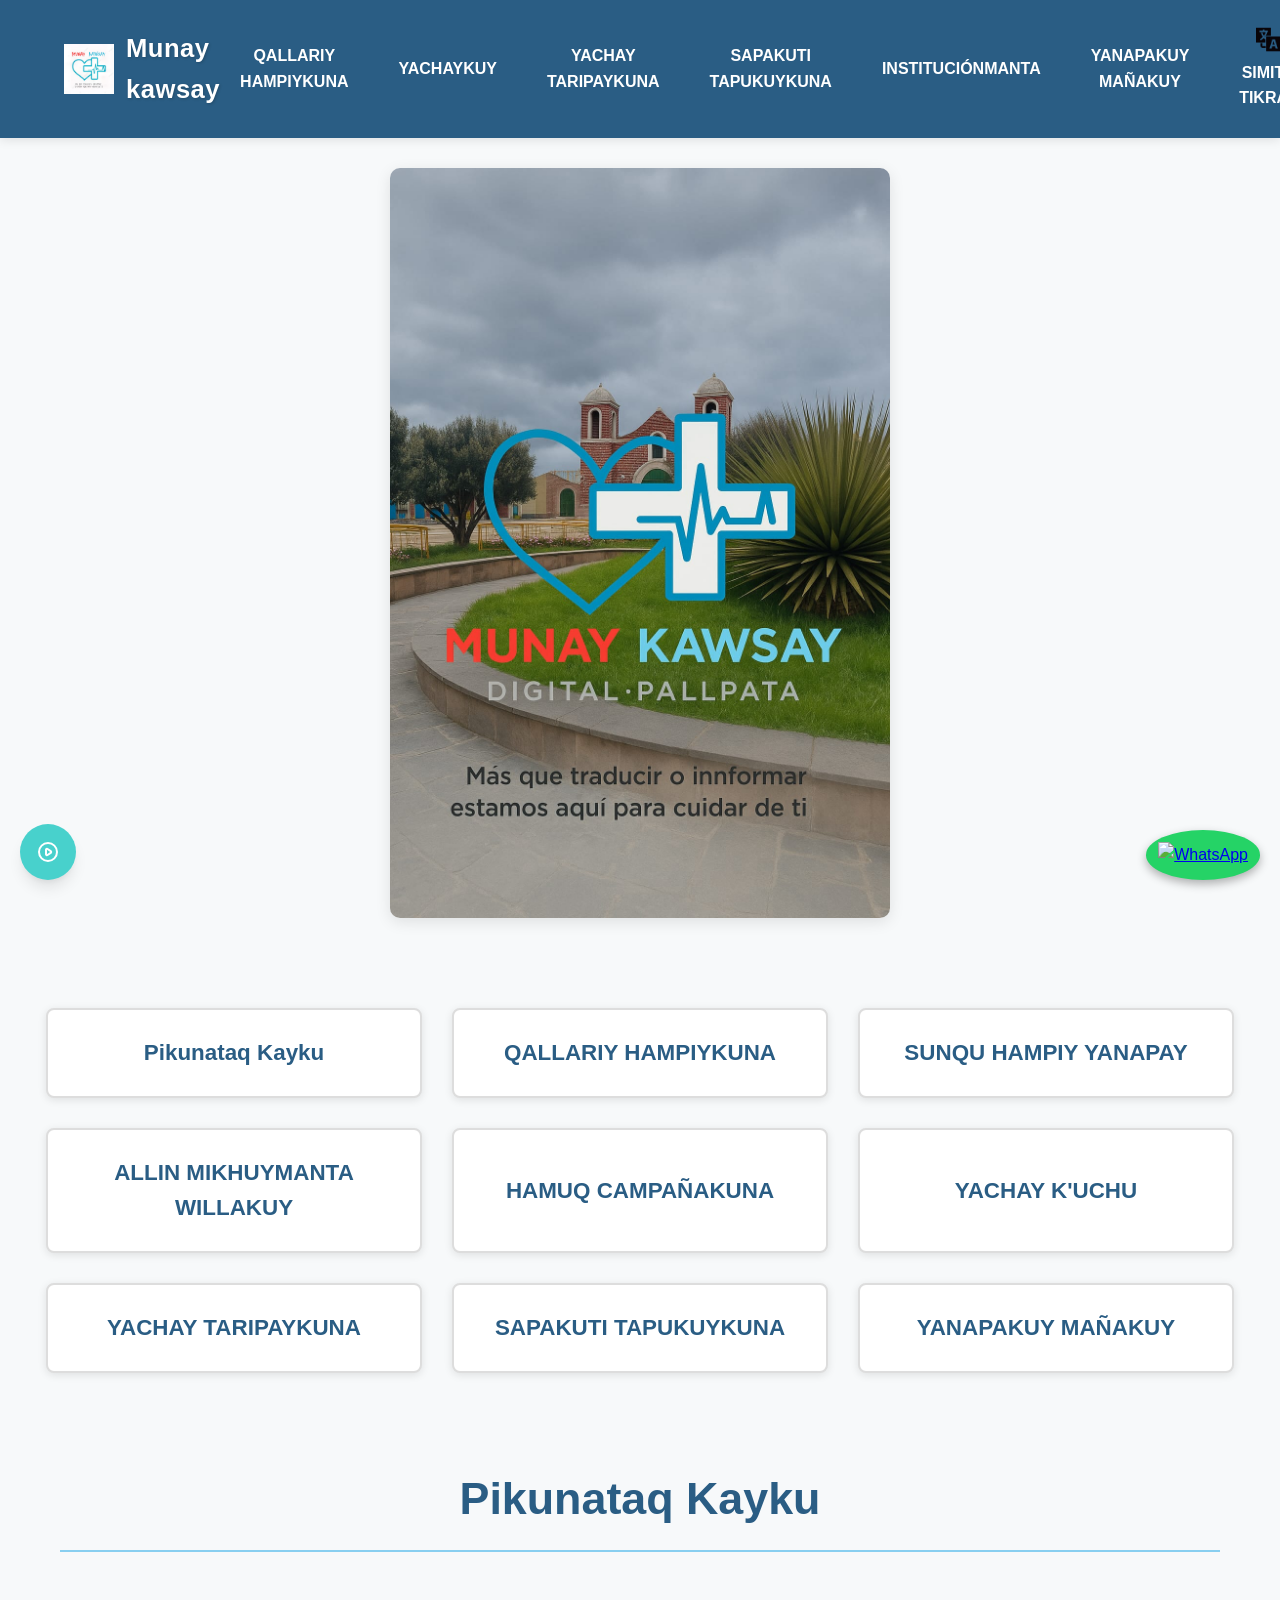
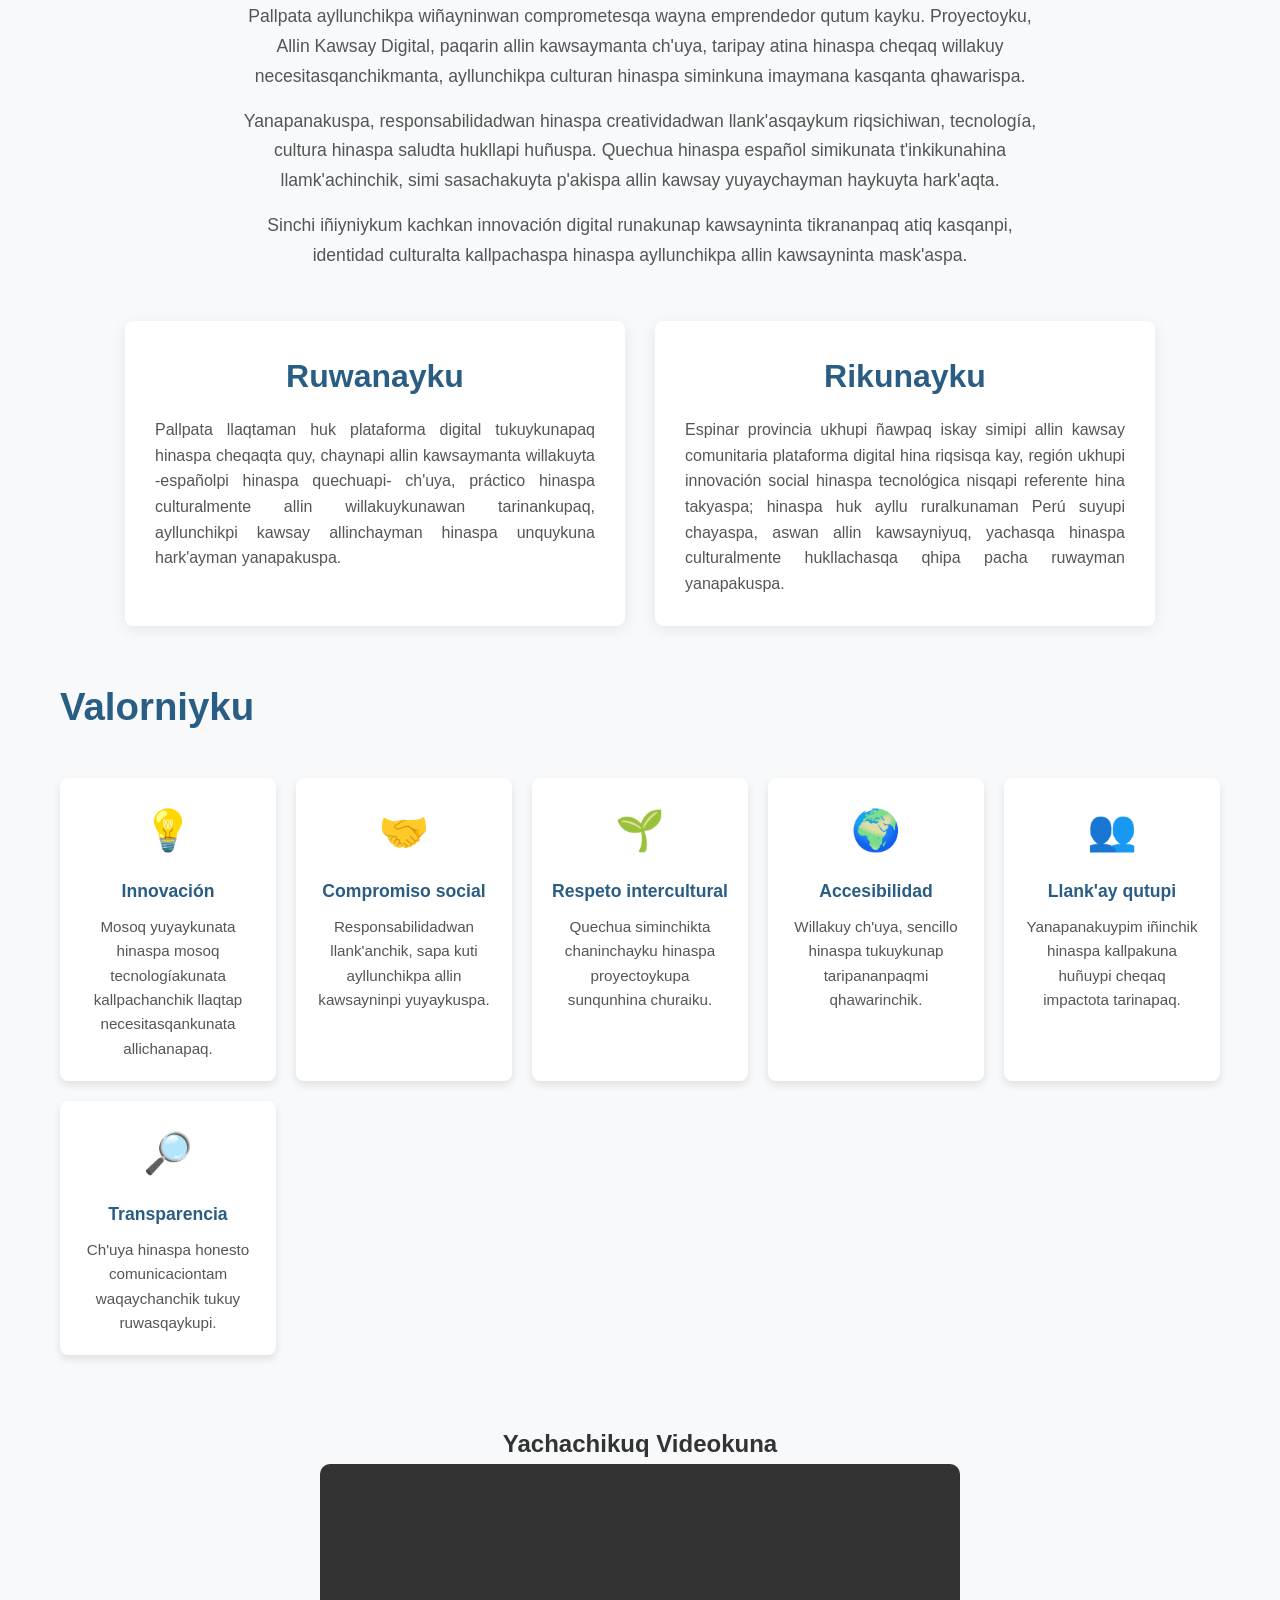
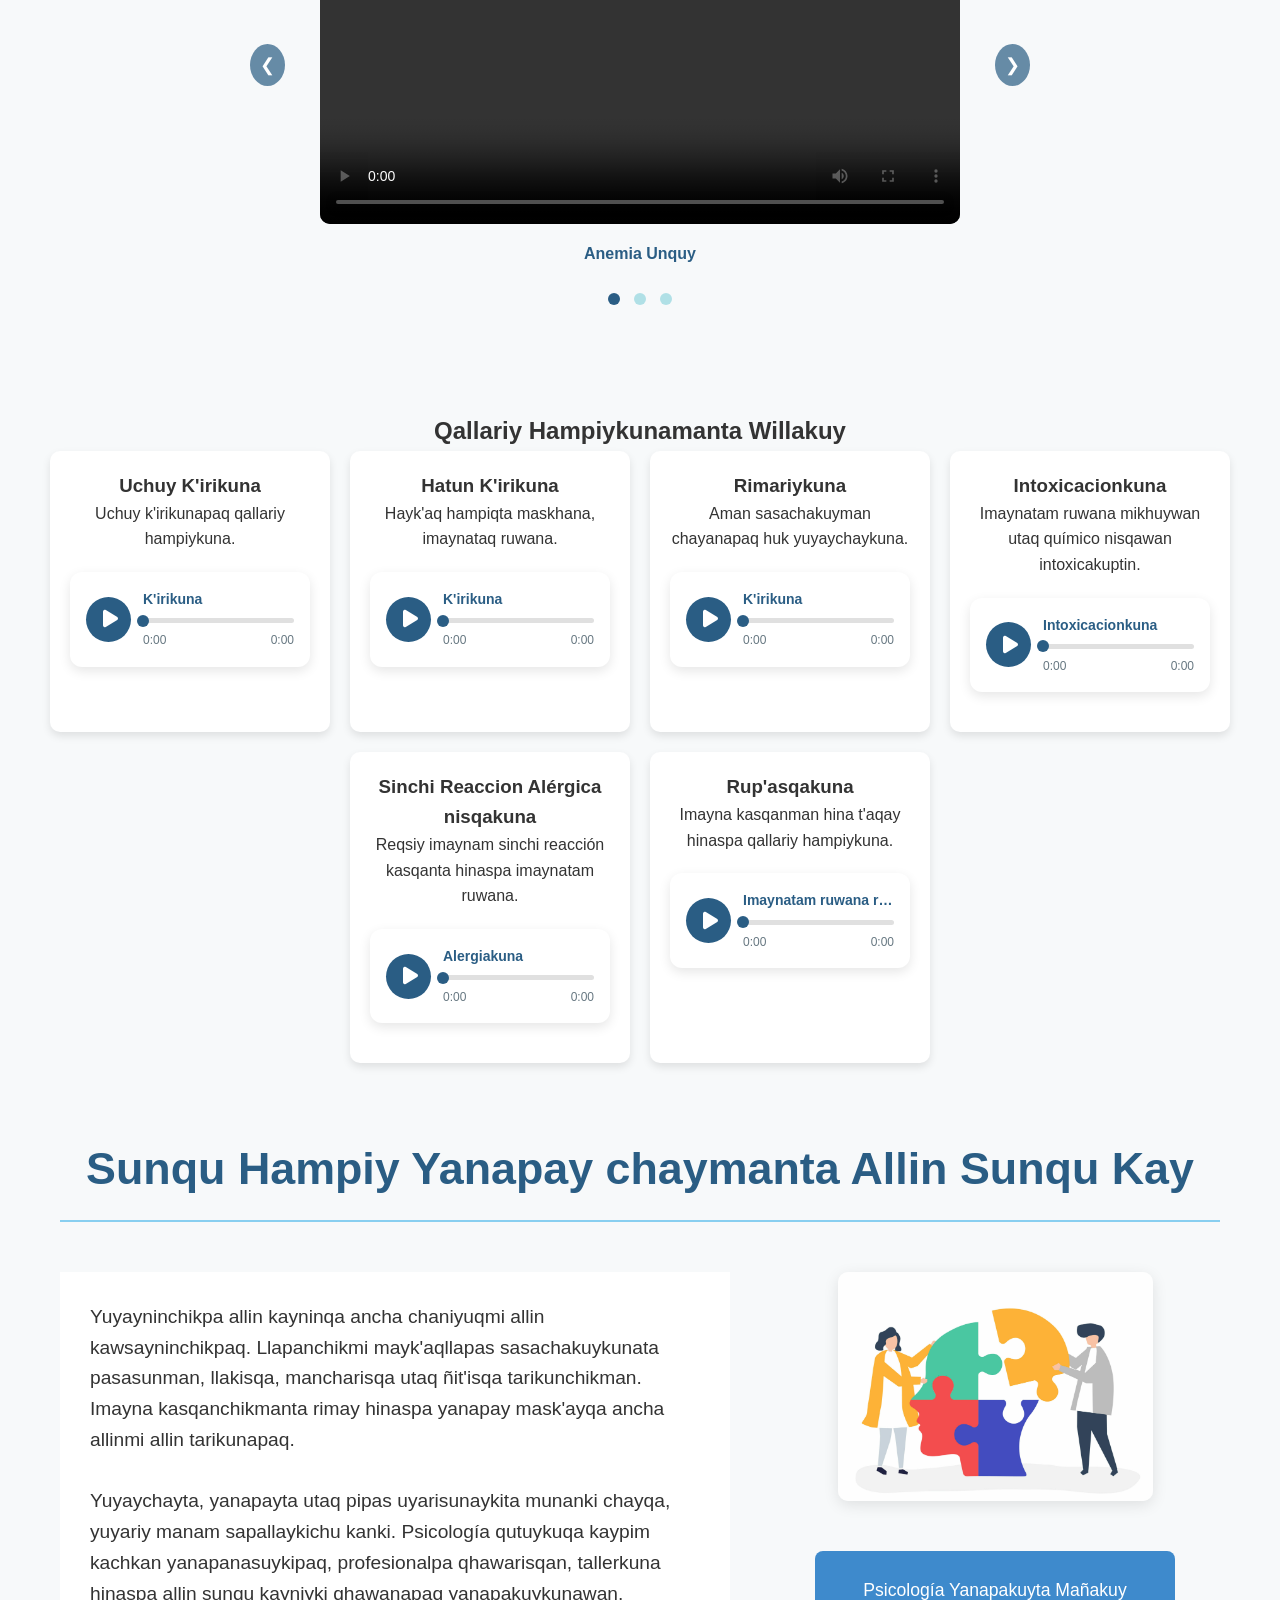
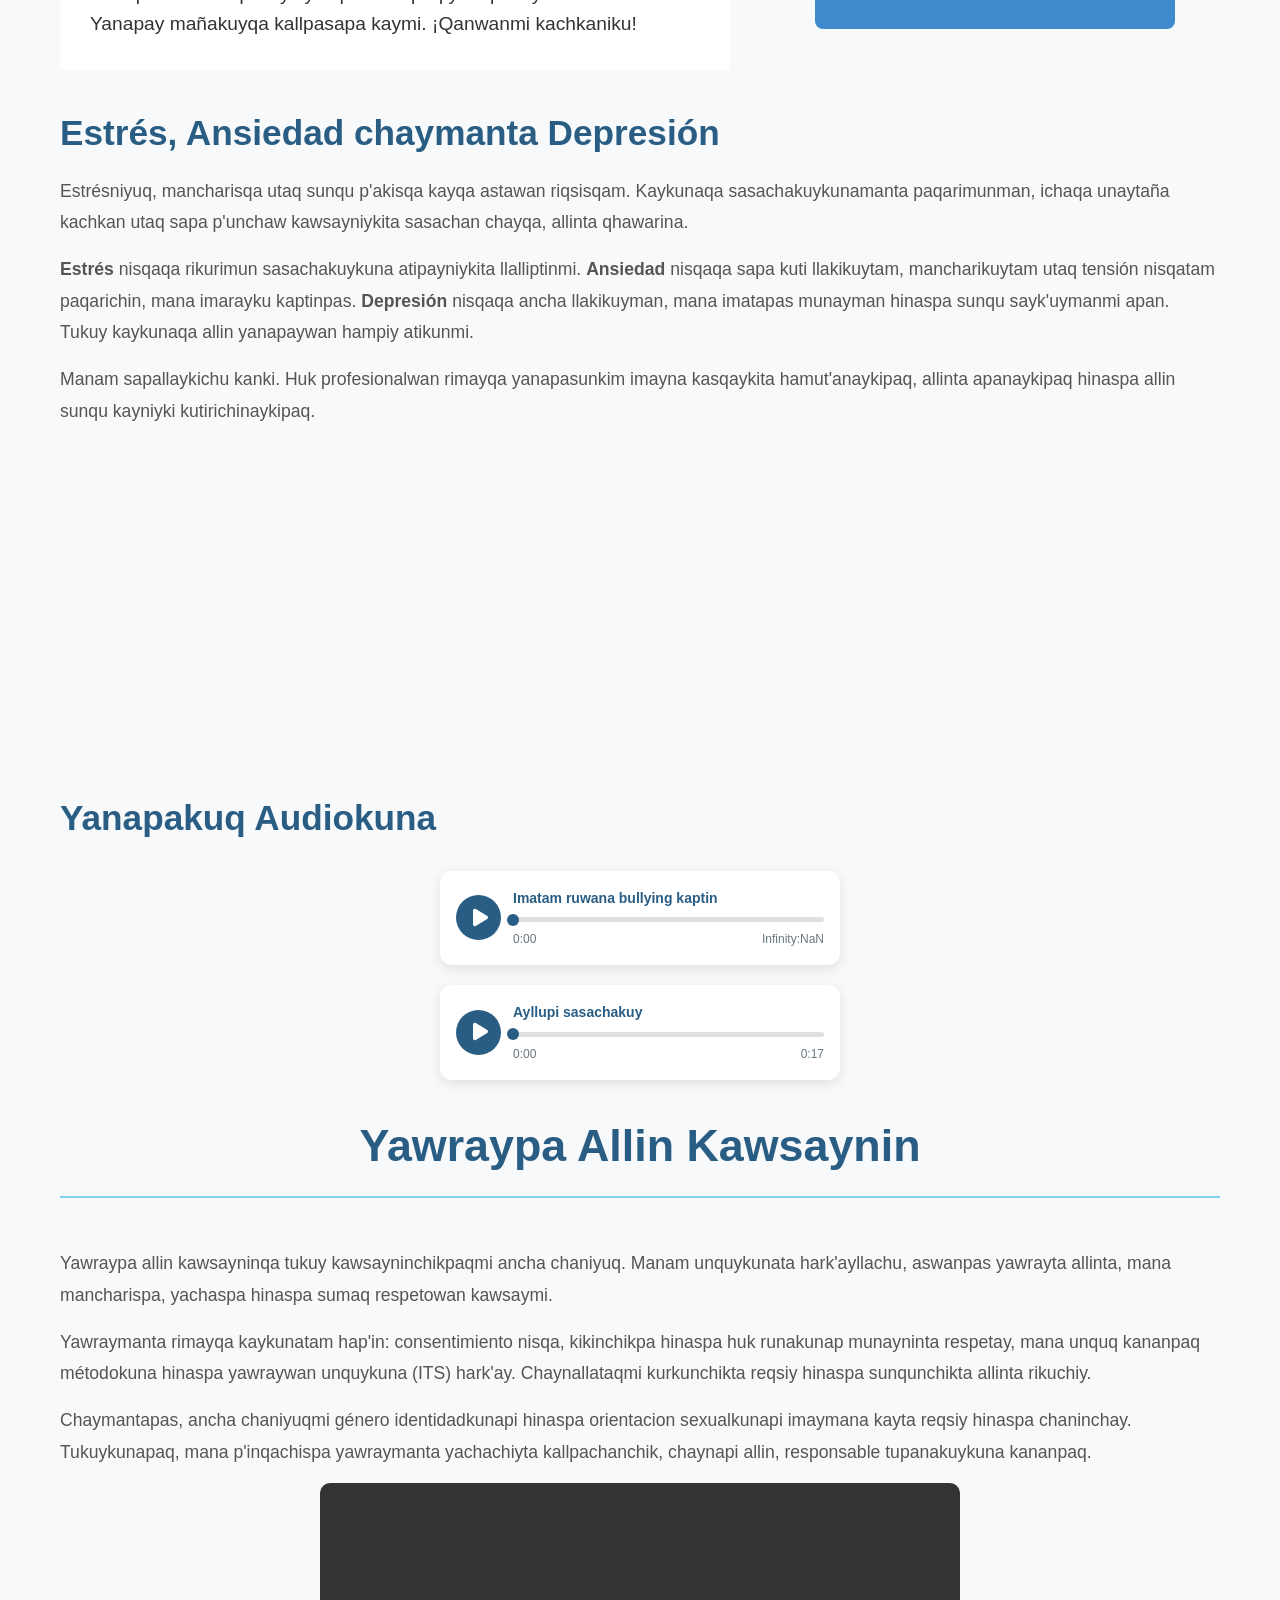
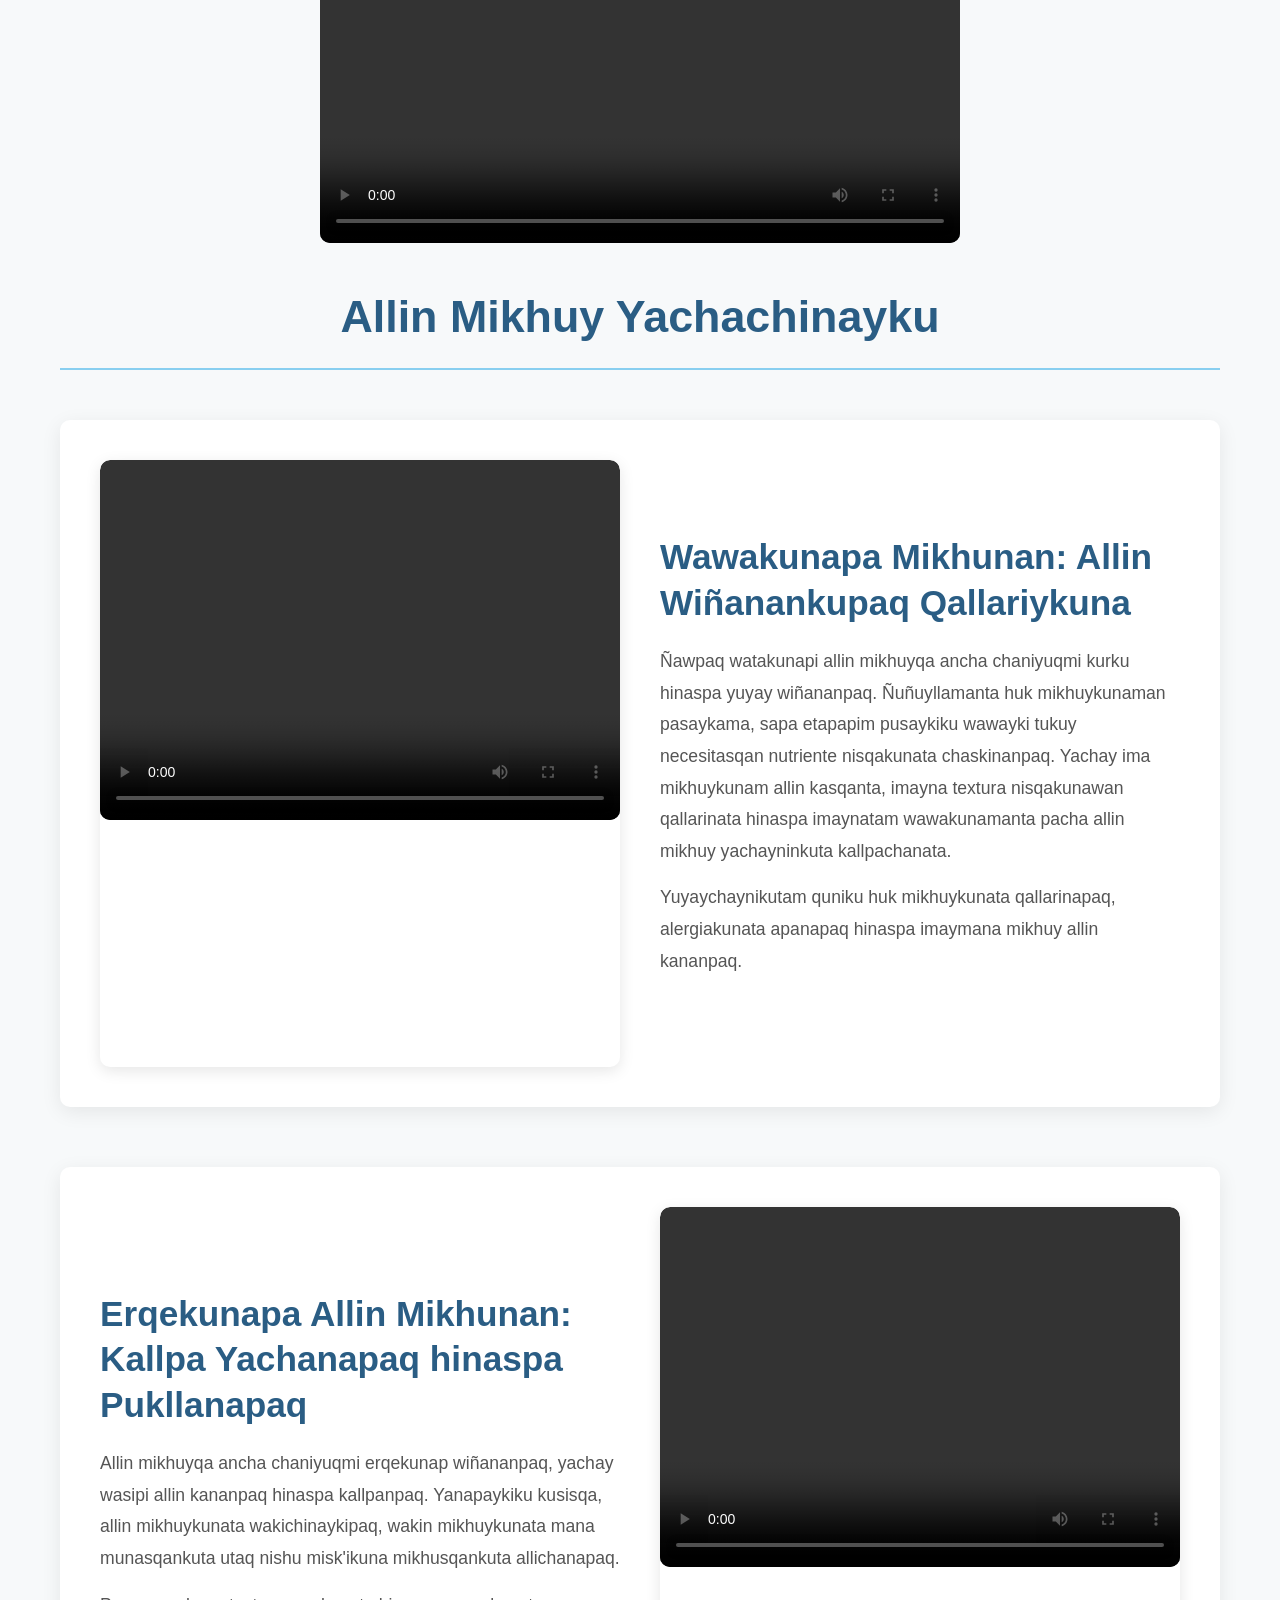
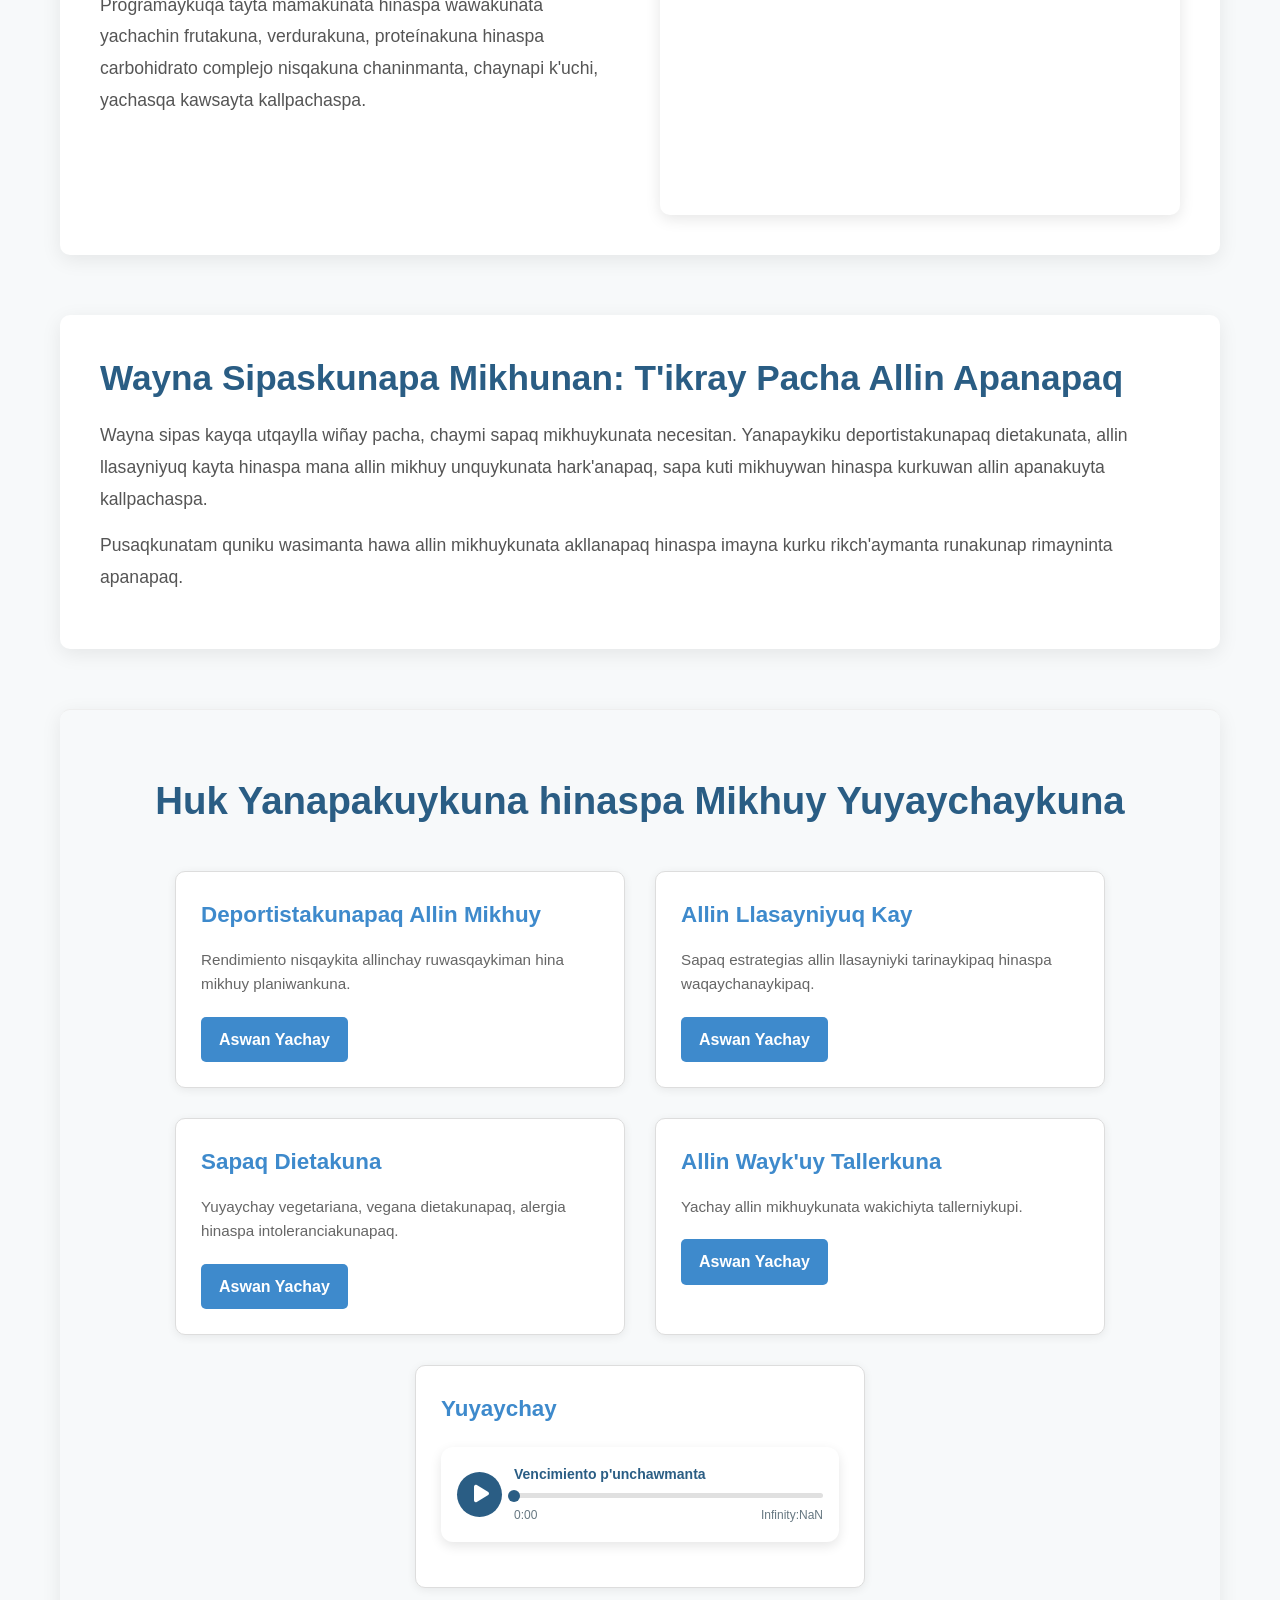
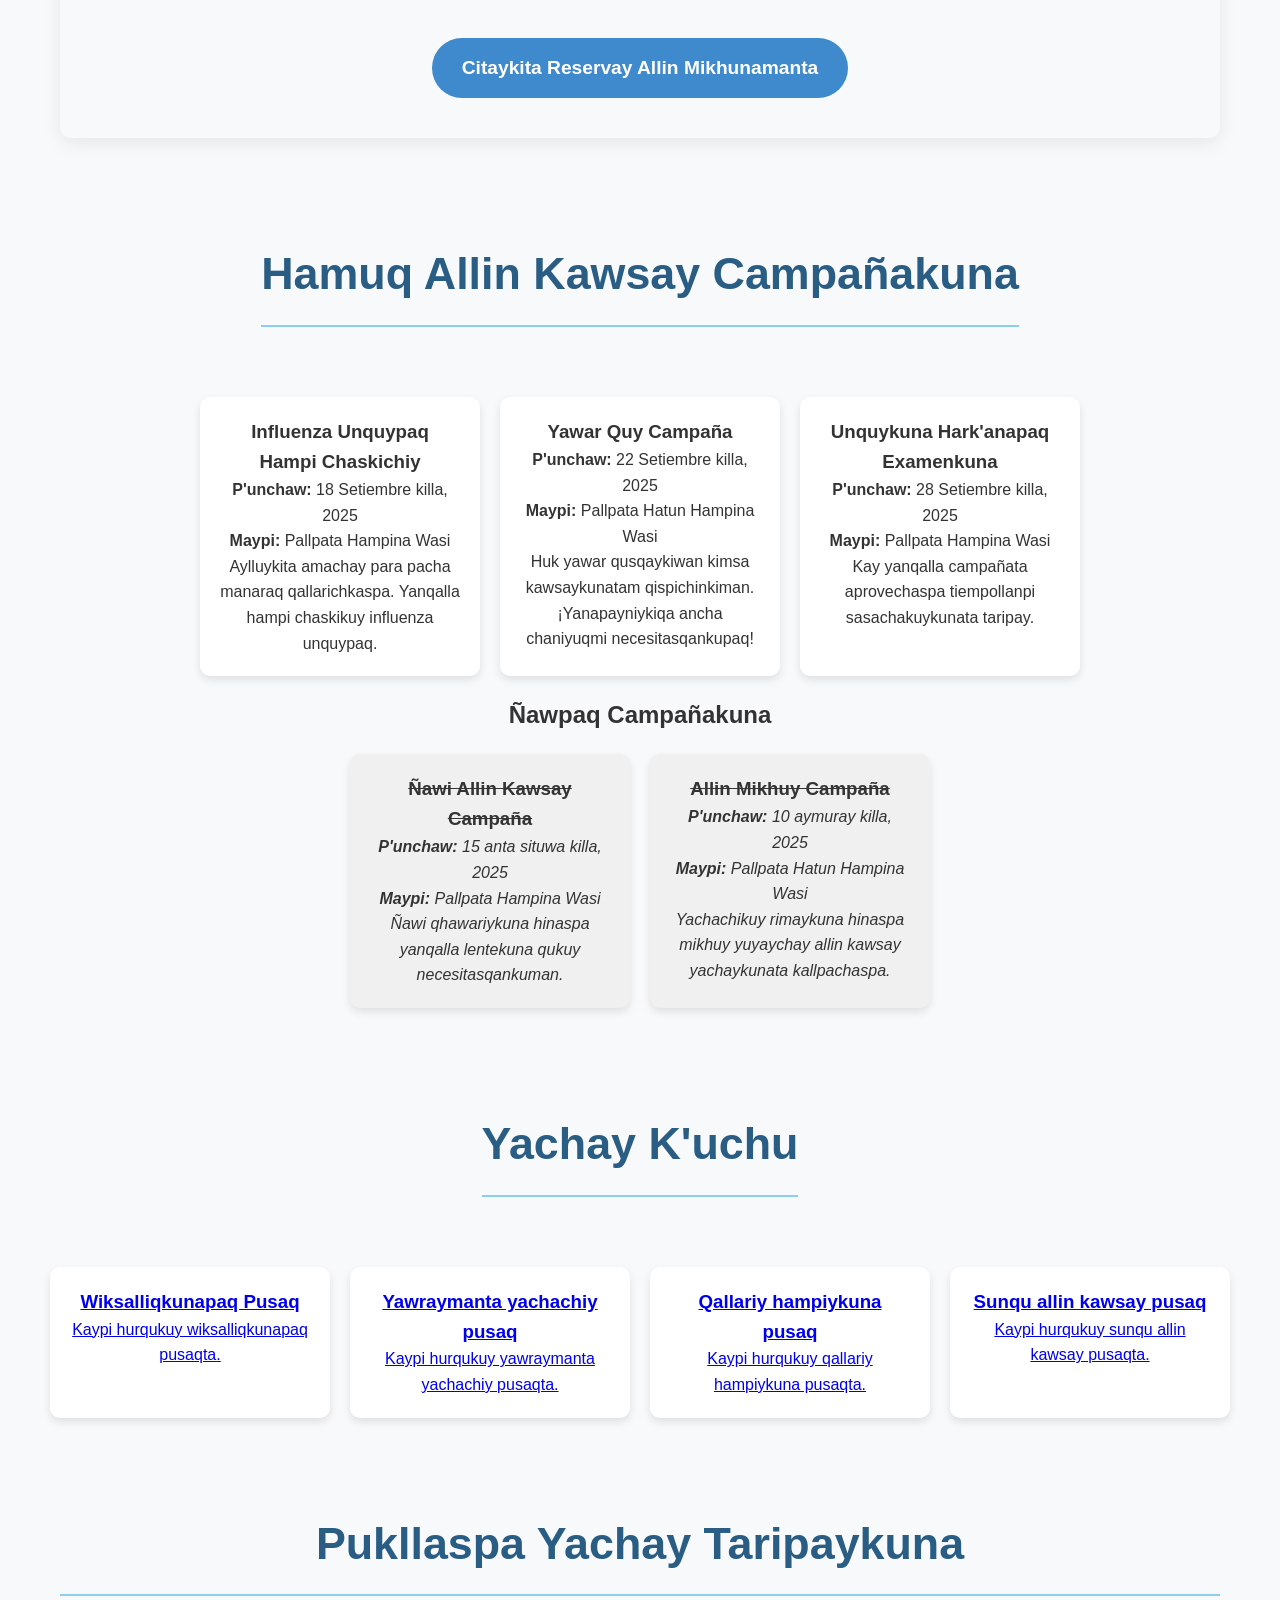
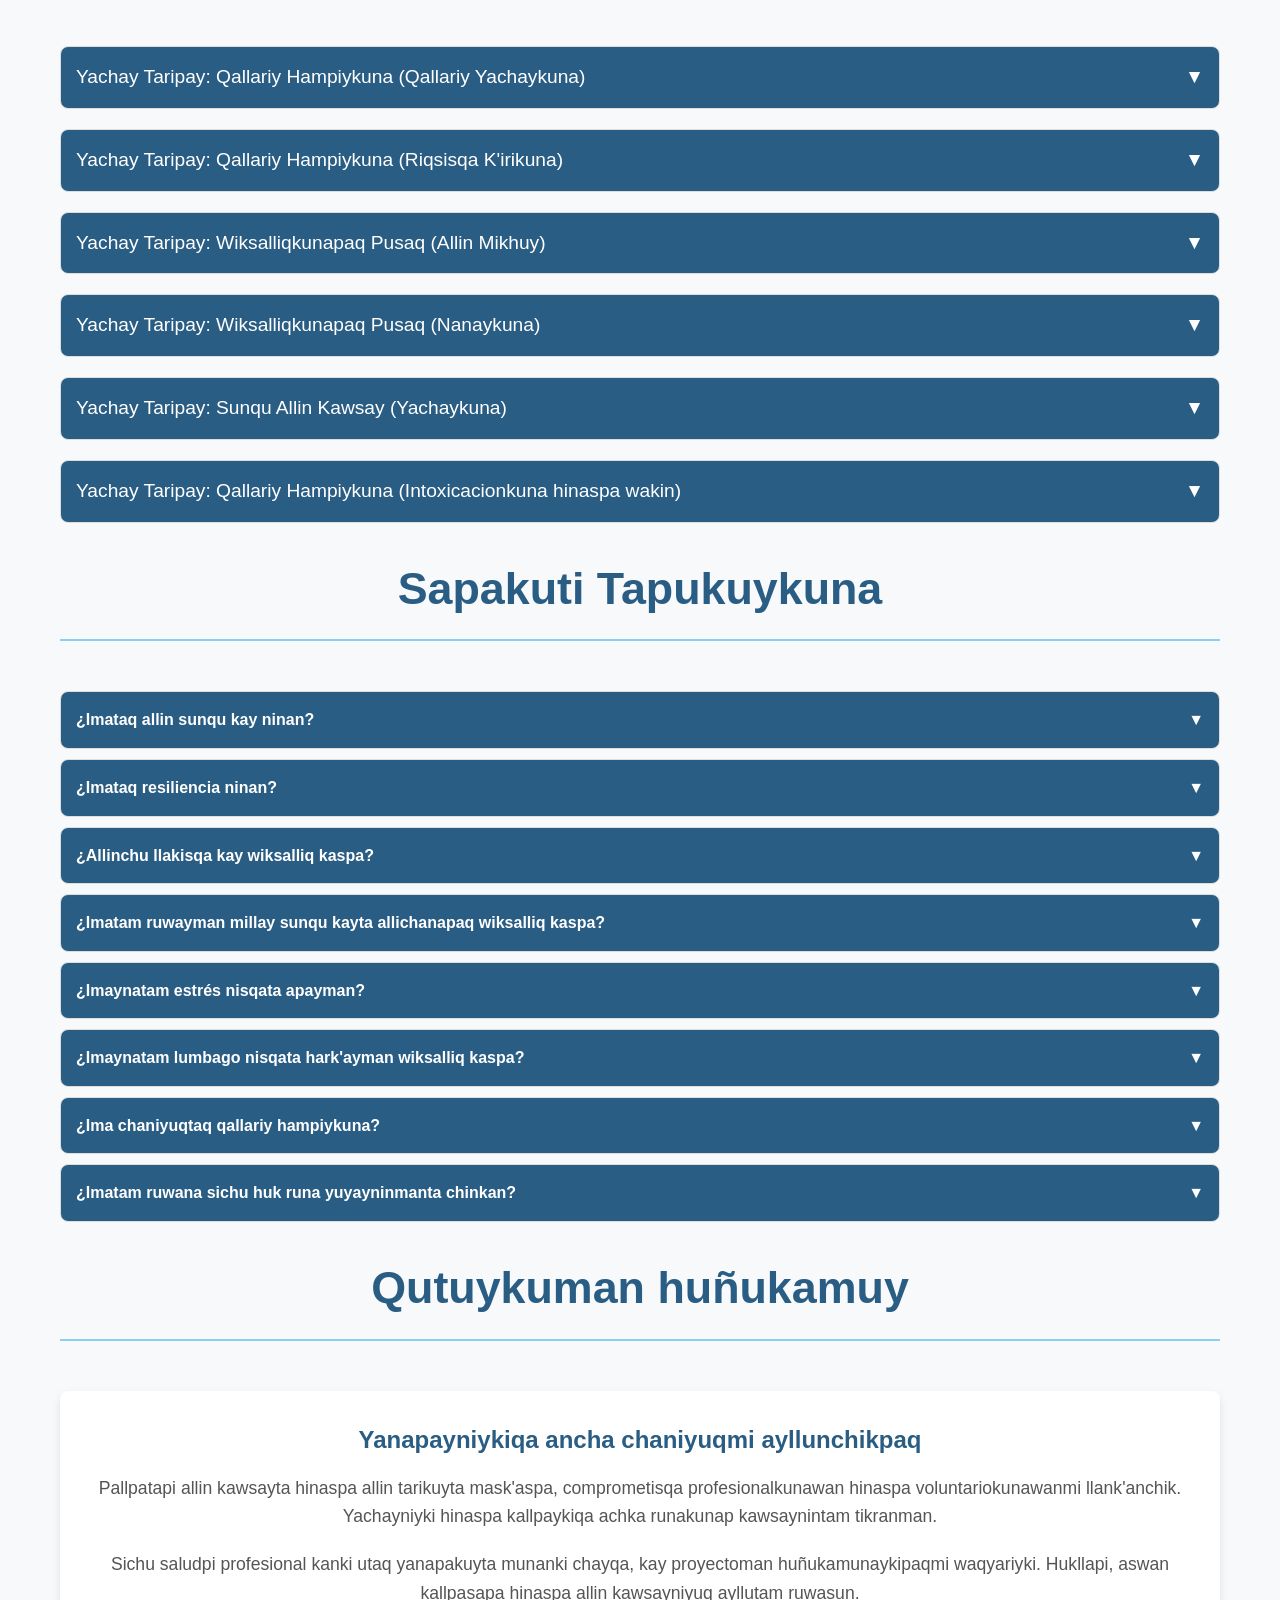
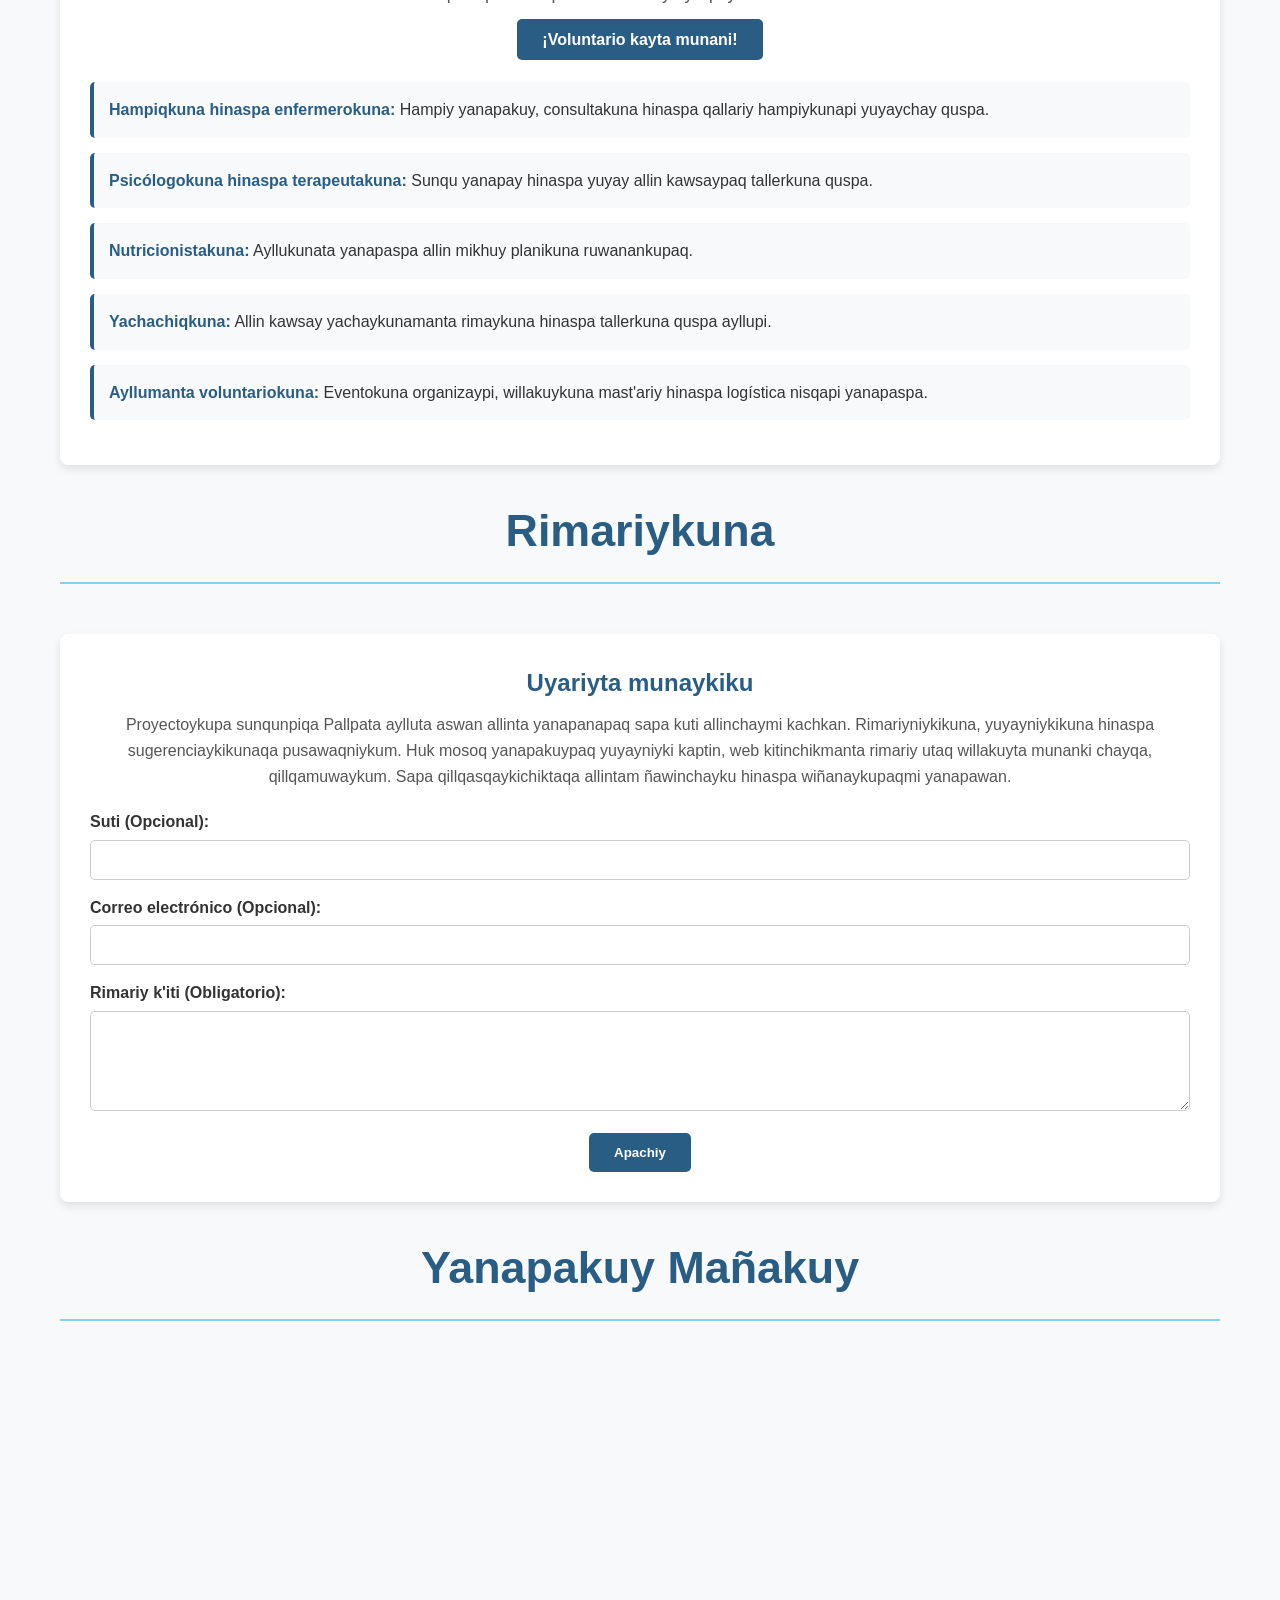
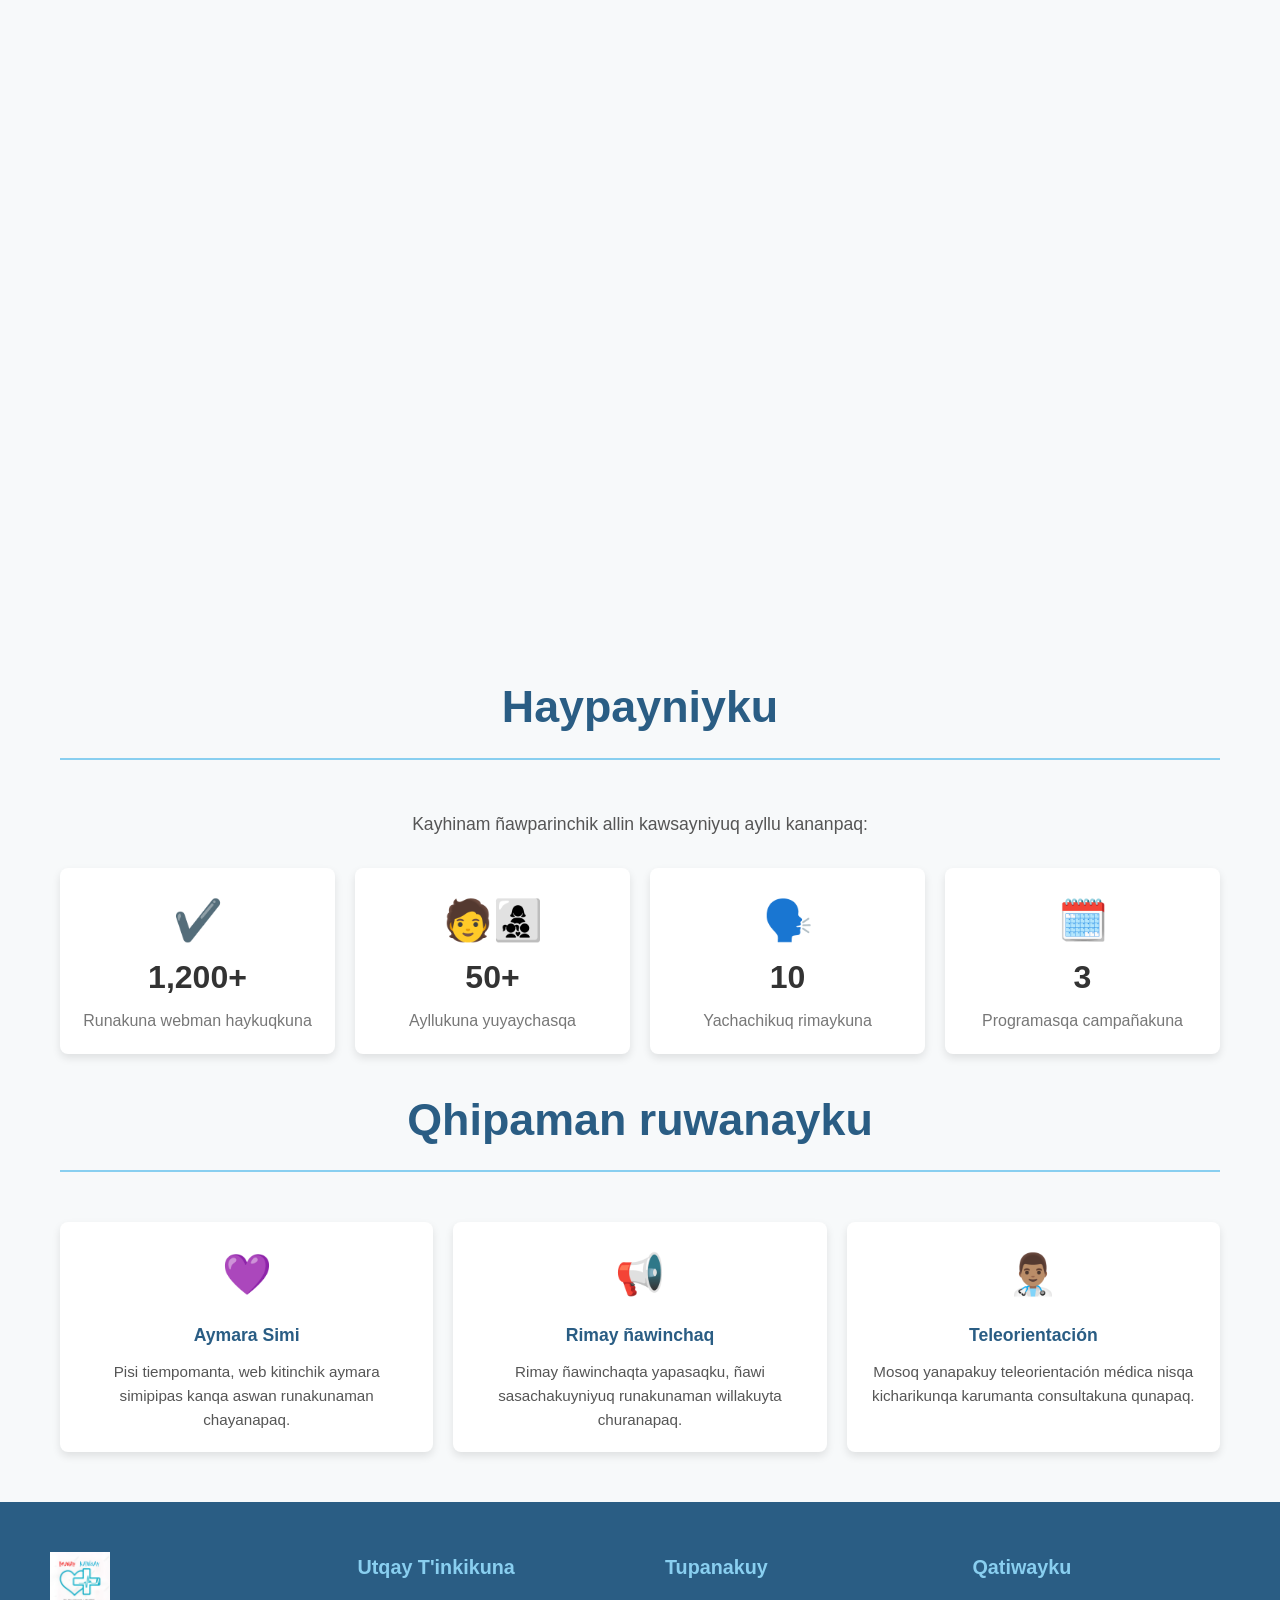
==== commit 6694864c: "Add files via upload" ====
--- a/index_qh.html
+++ b/index_qh.html
@@ -71,9 +71,15 @@
 
         <section class="seccion-menus-inferiores">
             <div class="contenedor-menus">
+                <a href="#quienes-somos" class="menu-item">
+                    <h3>Pikunataq Kayku</h3>
+                </a>
+
+
                 <a href="#primeros-auxilios" class="menu-item">
                     <h3>QALLARIY HAMPIYKUNA</h3>
                 </a>
+                
                 <a href="#psicologia" class="menu-item">
                     <h3>SUNQU HAMPIY YANAPAY</h3>
                 </a>
@@ -98,6 +104,64 @@
             </div>
         </section>
 
+        <section id="quienes-somos" class="nutricion-contenedor">
+    <h1 class="nutricion-titulo-principal">Pikunataq Kayku</h1>
+
+    <div style="text-align: center; max-width: 800px; margin: 0 auto 50px auto; font-size: 1.1em; color: #555; line-height: 1.7;">
+        <p>Pallpata ayllunchikpa wiñayninwan comprometesqa wayna emprendedor qutum kayku. Proyectoyku, Allin Kawsay Digital, paqarin allin kawsaymanta ch'uya, taripay atina hinaspa cheqaq willakuy necesitasqanchikmanta, ayllunchikpa culturan hinaspa siminkuna imaymana kasqanta qhawarispa.</p>
+        <p style="margin-top: 15px;">Yanapanakuspa, responsabilidadwan hinaspa creatividadwan llank'asqaykum riqsichiwan, tecnología, cultura hinaspa saludta hukllapi huñuspa. Quechua hinaspa español simikunata t'inkikunahina llamk'achinchik, simi sasachakuyta p'akispa allin kawsay yuyaychayman haykuyta hark'aqta.</p>
+        <p style="margin-top: 15px;">Sinchi iñiyniykum kachkan innovación digital runakunap kawsayninta tikrananpaq atiq kasqanpi, identidad culturalta kallpachaspa hinaspa ayllunchikpa allin kawsayninta mask'aspa.</p>
+    </div>
+
+    <div style="display: flex; flex-wrap: wrap; gap: 30px; margin-bottom: 50px; justify-content: center;">
+        
+        <div style="flex: 1; min-width: 300px; max-width: 500px; background: #fff; padding: 30px; border-radius: 8px; box-shadow: 0 4px 15px rgba(0,0,0,0.08);">
+            <h2 style="color: #2A5D84; margin-bottom: 15px; text-align: center; font-size: 2em;">Ruwanayku</h2>
+            <p style="color: #555; text-align: justify;">Pallpata llaqtaman huk plataforma digital tukuykunapaq hinaspa cheqaqta quy, chaynapi allin kawsaymanta willakuyta -españolpi hinaspa quechuapi- ch'uya, práctico hinaspa culturalmente allin willakuykunawan tarinankupaq, ayllunchikpi kawsay allinchayman hinaspa unquykuna hark'ayman yanapakuspa.</p>
+        </div>
+        
+        <div style="flex: 1; min-width: 300px; max-width: 500px; background: #fff; padding: 30px; border-radius: 8px; box-shadow: 0 4px 15px rgba(0,0,0,0.08);">
+            <h2 style="color: #2A5D84; margin-bottom: 15px; text-align: center; font-size: 2em;">Rikunayku</h2>
+            <p style="color: #555; text-align: justify;">Espinar provincia ukhupi ñawpaq iskay simipi allin kawsay comunitaria plataforma digital hina riqsisqa kay, región ukhupi innovación social hinaspa tecnológica nisqapi referente hina takyaspa; hinaspa huk ayllu ruralkunaman Perú suyupi chayaspa, aswan allin kawsayniyuq, yachasqa hinaspa culturalmente hukllachasqa qhipa pacha ruwayman yanapakuspa.</p>
+        </div>
+    </div>
+
+    <h2 class="nutricion-titulo-secundario">Valorniyku</h2>
+    
+    <div class="cambios-grid">
+        <div class="cambio-card">
+            <span class="icon">💡</span>
+            <h3>Innovación</h3>
+            <p>Mosoq yuyaykunata hinaspa mosoq tecnologíakunata kallpachanchik llaqtap necesitasqankunata allichanapaq.</p>
+        </div>
+        <div class="cambio-card">
+            <span class="icon">🤝</span>
+            <h3>Compromiso social</h3>
+            <p>Responsabilidadwan llank'anchik, sapa kuti ayllunchikpa allin kawsayninpi yuyaykuspa.</p>
+        </div>
+        <div class="cambio-card">
+            <span class="icon">🌱</span>
+            <h3>Respeto intercultural</h3>
+            <p>Quechua siminchikta chaninchayku hinaspa proyectoykupa sunqunhina churaiku.</p>
+        </div>
+        <div class="cambio-card">
+            <span class="icon">🌍</span>
+            <h3>Accesibilidad</h3>
+            <p>Willakuy ch'uya, sencillo hinaspa tukuykunap taripananpaqmi qhawarinchik.</p>
+        </div>
+        <div class="cambio-card">
+            <span class="icon">👥</span>
+            <h3>Llank'ay qutupi</h3>
+            <p>Yanapanakuypim iñinchik hinaspa kallpakuna huñuypi cheqaq impactota tarinapaq.</p>
+        </div>
+        <div class="cambio-card">
+            <span class="icon">🔎</span>
+            <h3>Transparencia</h3>
+            <p>Ch'uya hinaspa honesto comunicaciontam waqaychanchik tukuy ruwasqaykupi.</p>
+        </div>
+    </div>
+</section>
+
         <section id="primeros-auxilios" class="seccion-carrusel">
             <h2>Yachachikuq Videokuna</h2>
             <div class="contenedor-carrusel">
@@ -1569,63 +1633,7 @@
 
 
 
-<section id="quienes-somos" class="nutricion-contenedor">
-    <h1 class="nutricion-titulo-principal">Pikunataq Kayku</h1>
-
-    <div style="text-align: center; max-width: 800px; margin: 0 auto 50px auto; font-size: 1.1em; color: #555; line-height: 1.7;">
-        <p>Pallpata ayllunchikpa wiñayninwan comprometesqa wayna emprendedor qutum kayku. Proyectoyku, Allin Kawsay Digital, paqarin allin kawsaymanta ch'uya, taripay atina hinaspa cheqaq willakuy necesitasqanchikmanta, ayllunchikpa culturan hinaspa siminkuna imaymana kasqanta qhawarispa.</p>
-        <p style="margin-top: 15px;">Yanapanakuspa, responsabilidadwan hinaspa creatividadwan llank'asqaykum riqsichiwan, tecnología, cultura hinaspa saludta hukllapi huñuspa. Quechua hinaspa español simikunata t'inkikunahina llamk'achinchik, simi sasachakuyta p'akispa allin kawsay yuyaychayman haykuyta hark'aqta.</p>
-        <p style="margin-top: 15px;">Sinchi iñiyniykum kachkan innovación digital runakunap kawsayninta tikrananpaq atiq kasqanpi, identidad culturalta kallpachaspa hinaspa ayllunchikpa allin kawsayninta mask'aspa.</p>
-    </div>
-
-    <div style="display: flex; flex-wrap: wrap; gap: 30px; margin-bottom: 50px; justify-content: center;">
-        
-        <div style="flex: 1; min-width: 300px; max-width: 500px; background: #fff; padding: 30px; border-radius: 8px; box-shadow: 0 4px 15px rgba(0,0,0,0.08);">
-            <h2 style="color: #2A5D84; margin-bottom: 15px; text-align: center; font-size: 2em;">Ruwanayku</h2>
-            <p style="color: #555; text-align: justify;">Pallpata llaqtaman huk plataforma digital tukuykunapaq hinaspa cheqaqta quy, chaynapi allin kawsaymanta willakuyta -españolpi hinaspa quechuapi- ch'uya, práctico hinaspa culturalmente allin willakuykunawan tarinankupaq, ayllunchikpi kawsay allinchayman hinaspa unquykuna hark'ayman yanapakuspa.</p>
-        </div>
-        
-        <div style="flex: 1; min-width: 300px; max-width: 500px; background: #fff; padding: 30px; border-radius: 8px; box-shadow: 0 4px 15px rgba(0,0,0,0.08);">
-            <h2 style="color: #2A5D84; margin-bottom: 15px; text-align: center; font-size: 2em;">Rikunayku</h2>
-            <p style="color: #555; text-align: justify;">Espinar provincia ukhupi ñawpaq iskay simipi allin kawsay comunitaria plataforma digital hina riqsisqa kay, región ukhupi innovación social hinaspa tecnológica nisqapi referente hina takyaspa; hinaspa huk ayllu ruralkunaman Perú suyupi chayaspa, aswan allin kawsayniyuq, yachasqa hinaspa culturalmente hukllachasqa qhipa pacha ruwayman yanapakuspa.</p>
-        </div>
-    </div>
-
-    <h2 class="nutricion-titulo-secundario">Valorniyku</h2>
-    
-    <div class="cambios-grid">
-        <div class="cambio-card">
-            <span class="icon">💡</span>
-            <h3>Innovación</h3>
-            <p>Mosoq yuyaykunata hinaspa mosoq tecnologíakunata kallpachanchik llaqtap necesitasqankunata allichanapaq.</p>
-        </div>
-        <div class="cambio-card">
-            <span class="icon">🤝</span>
-            <h3>Compromiso social</h3>
-            <p>Responsabilidadwan llank'anchik, sapa kuti ayllunchikpa allin kawsayninpi yuyaykuspa.</p>
-        </div>
-        <div class="cambio-card">
-            <span class="icon">🌱</span>
-            <h3>Respeto intercultural</h3>
-            <p>Quechua siminchikta chaninchayku hinaspa proyectoykupa sunqunhina churaiku.</p>
-        </div>
-        <div class="cambio-card">
-            <span class="icon">🌍</span>
-            <h3>Accesibilidad</h3>
-            <p>Willakuy ch'uya, sencillo hinaspa tukuykunap taripananpaqmi qhawarinchik.</p>
-        </div>
-        <div class="cambio-card">
-            <span class="icon">👥</span>
-            <h3>Llank'ay qutupi</h3>
-            <p>Yanapanakuypim iñinchik hinaspa kallpakuna huñuypi cheqaq impactota tarinapaq.</p>
-        </div>
-        <div class="cambio-card">
-            <span class="icon">🔎</span>
-            <h3>Transparencia</h3>
-            <p>Ch'uya hinaspa honesto comunicaciontam waqaychanchik tukuy ruwasqaykupi.</p>
-        </div>
-    </div>
-</section>
+
 
 <section>
     <audio id="background-music" loop>
@@ -1719,10 +1727,13 @@
                 <a href="https://www.youtube.com/@allin_kawsay_digital" class="social-icon" target="_blank"><i class="fa-brands fa-youtube"></i></a>
                 <a href="https://x.com/KawsayAlli16308?t=hI7GV6dPXQFdedr04oytOQ&s=08" class="social-icon" target="_blank"><i class="fa-brands fa-twitter"></i></a>
                 <a href="https://www.tiktok.com/@allin.kawsay1?_t=ZM-8xmWcHszm5u&_r=1" class="social-icon" target="_blank"><i class="fa-brands fa-tiktok"></i></a>
-                <h3>Appniykuta hurqukuy</h3>
-                <a href="Munay kawsay.apk" class="social-icon" download>
-                <i class="fa-solid fa-download"></i>
-                </a>
+                
+                <div class="descarga-apk-escritorio">
+    <h3>Appniykuta hurqukuy</h3>
+    <a href="Munay kawsay.apk" class="social-icon" download>
+        <i class="fa-solid fa-download"></i>
+    </a>
+</div>
 
 
 
--- a/estilos.css
+++ b/estilos.css
@@ -8,10 +8,8 @@
 body {
     line-height: 1.6;
     color: #333;
-    background-color: #F7F9FA; /* Fondo general más claro */
-}
-
-/* --- ESTILOS CORREGIDOS PARA LA CABECERA Y MENÚ --- */
+    background-color: #F7F9FA;
+}
 
 .cabecera {
     display: flex;
@@ -37,7 +35,6 @@
     height: 25px;
 }
 
-/* Menú de navegación (Escritorio) */
 .menu {
     display: flex;
     align-items: center;
@@ -54,21 +51,20 @@
     text-align: center;
     font-size: 16px;
     background-color: transparent;
-    border: none; /* Quita el borde de los botones dentro del nav */
+    border: none;
 }
 
 
 .boton-cabecera:not(.logo):hover {
-    background-color: #3E8ACC; /* Azul primario para hover */
+    background-color: #3E8ACC;
     transform: scale(1.05);
 }
 
 .boton-cabecera.activo {
-    background-color: #89CFF0 !important; /* Celeste para estado activo */
+    background-color: #89CFF0 !important;
     box-shadow: 0 0 10px rgba(137, 207, 240, 0.5);
 }
 
-/* Botón hamburguesa (Oculto por defecto en escritorio) */
 .menu-toggle {
     display: none;
     font-size: 28px;
@@ -78,7 +74,6 @@
     cursor: pointer;
 }
 
-/* Menú desplegable (Dropdown) */
 .dropdown {
     position: relative;
     display: inline-block;
@@ -117,9 +112,6 @@
     display: block;
 }
 
-/* --- FIN DE ESTILOS DE CABECERA --- */
-
-
 .portada {
     background: linear-gradient(rgba(42, 93, 132, 0.8), rgba(42, 93, 132, 0.8)),
                 url('img/fondo-salud.jpg') center/cover;
@@ -163,7 +155,7 @@
 .titulo-video {
     margin-top: 10px;
     font-weight: bold;
-    color: #2A5D84; /* Azul oscuro primario */
+    color: #2A5D84;
 }
 
 .carrusel-btn {
@@ -196,14 +188,14 @@
     display: inline-block;
     width: 12px;
     height: 12px;
-    background-color: #B0E0E6; /* Celeste claro para punto inactivo */
+    background-color: #B0E0E6;
     border-radius: 50%;
     margin: 0 5px;
     cursor: pointer;
 }
 
 .punto.activo {
-    background-color: #2A5D84; /* Azul oscuro primario */
+    background-color: #2A5D84;
 }
 
 .primeros_auxilios {
@@ -262,7 +254,7 @@
     right: 10px;
     font-size: 24px;
     cursor: pointer;
-    color: #2A5D84; /* Azul oscuro primario */
+    color: #2A5D84;
 }
 
 
@@ -275,7 +267,7 @@
 }
 
 h1 {
-    color: #2A5D84; /* Azul oscuro primario */
+    color: #2A5D84;
     margin-bottom: 20px;
 }
 
@@ -343,7 +335,7 @@
 }
 
 .boton-enviar {
-    background-color: #3E8ACC; /* Azul primario */
+    background-color: #3E8ACC;
     color: white;
     border: none;
     padding: 12px;
@@ -353,7 +345,7 @@
 }
 
 button {
-    background-color: #3E8ACC; /* Azul primario */
+    background-color: #3E8ACC;
     color: white;
     padding: 10px 20px;
     border: none;
@@ -363,7 +355,7 @@
 }
 
 button:hover {
-    background-color: #89CFF0; /* Celeste para hover */
+    background-color: #89CFF0;
 }
 
 .error-message {
@@ -437,7 +429,7 @@
 }
 
 .menu-item h3 {
-    color: #2A5D84; /* Azul oscuro primario */
+    color: #2A5D84;
     margin-bottom: 0;
     font-size: 1.4em;
 }
@@ -448,7 +440,7 @@
 }
 
 .psico-banner {
-    color: #2A5D84; /* Azul oscuro primario */
+    color: #2A5D84;
     font-size: 2rem;
     font-weight: bold;
     text-align: center;
@@ -489,7 +481,7 @@
 }
 
 .psico-imagen {
-    background: #E0F3FF; /* Fondo celeste muy claro */
+    background: #E0F3FF;
     color: #333;
     min-height: 150px;
     display: flex;
@@ -502,7 +494,7 @@
 }
 
 .psico-boton {
-    background: #3E8ACC; /* Azul primario */
+    background: #3E8ACC;
     color: #fff;
     padding: 25px 0;
     font-size: 1.1rem;
@@ -516,7 +508,7 @@
 }
 
 .psico-boton:hover {
-    background: #89CFF0; /* Celeste para hover */
+    background: #89CFF0;
 }
 
 .nutricion-contenedor {
@@ -528,12 +520,12 @@
 }
 
 .nutricion-titulo-principal {
-    color: #2A5D84; /* Azul oscuro primario */
+    color: #2A5D84;
     text-align: center;
     font-size: 2.8em;
     margin-bottom: 50px;
     padding-bottom: 15px;
-    border-bottom: 2px solid #89CFF0; /* Celeste */
+    border-bottom: 2px solid #89CFF0;
 }
 
 .nutricion-seccion {
@@ -557,7 +549,7 @@
 }
 
 .nutricion-texto h2 {
-    color: #2A5D84; /* Azul oscuro primario */
+    color: #2A5D84;
     font-size: 2.2em;
     margin-bottom: 20px;
     line-height: 1.3;
@@ -602,7 +594,7 @@
 }
 
 .nutricion-titulo-secundario {
-    color: #2A5D84; /* Azul oscuro primario */
+    color: #2A5D84;
     font-size: 2.4em;
     margin-bottom: 40px;
 }
@@ -633,7 +625,7 @@
 }
 
 .nutricion-card h3 {
-    color: #3E8ACC; /* Azul primario */
+    color: #3E8ACC;
     font-size: 1.4em;
     margin-bottom: 15px;
 }
@@ -647,7 +639,7 @@
 
 .nutricion-boton-pequeño {
     display: inline-block;
-    background-color: #3E8ACC; /* Azul primario */
+    background-color: #3E8ACC;
     color: white;
     padding: 10px 18px;
     border-radius: 5px;
@@ -657,11 +649,11 @@
 }
 
 .nutricion-boton-pequeño:hover {
-    background-color: #89CFF0; /* Celeste para hover */
+    background-color: #89CFF0;
 }
 
 .nutricion-cta {
-    background-color: #2A5D84; /* Azul oscuro primario */
+    background-color: #2A5D84;
     color: white;
     padding: 50px 30px;
     border-radius: 10px;
@@ -676,7 +668,7 @@
 
 .nutricion-boton-principal {
     display: inline-block;
-    background-color: #3E8ACC; /* Azul primario */
+    background-color: #3E8ACC;
     color: white;
     padding: 15px 30px;
     border-radius: 30px;
@@ -687,12 +679,12 @@
 }
 
 .nutricion-boton-principal:hover {
-    background-color: #89CFF0; /* Celeste para hover */
+    background-color: #89CFF0;
     transform: scale(1.05);
 }
 
 .footer {
-    background-color: #2A5D84; /* Azul oscuro primario */
+    background-color: #2A5D84;
     color: white;
     padding: 40px 20px;
     margin-top: 50px;
@@ -715,7 +707,7 @@
 }
 
 .footer-seccion h3 {
-    color: #89CFF0; /* Celeste */
+    color: #89CFF0;
     margin-bottom: 20px;
     font-size: 1.3em;
 }
@@ -736,7 +728,7 @@
 }
 
 .footer-seccion ul li a:hover {
-    color: #89CFF0; /* Celeste */
+    color: #89CFF0;
 }
 
 .footer-seccion p {
@@ -745,7 +737,7 @@
 
 .footer-seccion p i {
     margin-right: 8px;
-    color: #89CFF0; /* Celeste */
+    color: #89CFF0;
 }
 
 .logo-img-footer {
@@ -768,7 +760,7 @@
 }
 
 .redes-sociales .social-icon:hover {
-    color: #89CFF0; /* Celeste */
+    color: #89CFF0;
     transform: scale(1.1);
 }
 
@@ -789,7 +781,6 @@
     border-radius: 10px;
 }
 
-/*estilios de trivia*/
 .quiz-section {
     background-color: #fff;
     border: 1px solid #ddd;
@@ -799,7 +790,7 @@
 }
 .quiz-header {
     padding: 15px;
-    background-color: #2A5D84; /* Azul oscuro primario */
+    background-color: #2A5D84;
     color: white;
     cursor: pointer;
     display: flex;
@@ -874,10 +865,10 @@
     margin-right: 10px;
 }
 .quiz-content .show-result {
-    background-color: #3E8ACC; /* Azul primario */
+    background-color: #3E8ACC;
 }
 .quiz-content .next-button {
-    background-color: #3E8ACC; /* Azul primario */
+    background-color: #3E8ACC;
     display: none;
 }
 .quiz-content .restart-button {
@@ -892,13 +883,13 @@
     margin-bottom: 15px;
     padding: 10px;
     background-color: #F7F9FA;
-    border-left: 4px solid #3E8ACC; /* Azul primario */
+    border-left: 4px solid #3E8ACC;
     display: none;
 }
 .quiz-feedback.active {
     display: block;
 }
-/*estilos de preguntas frecuentes*/
+
 .faq-item {
     background-color: #fff;
     border: 1px solid #ddd;
@@ -908,7 +899,7 @@
 }
 .faq-question {
     padding: 15px;
-    background-color: #2A5D84; /* Azul oscuro primario */
+    background-color: #2A5D84;
     color: white;
     cursor: pointer;
     display: flex;
@@ -934,7 +925,6 @@
     transform: rotate(180deg);
 }
 
-/*estilo para unete al equipo*/
 .aliados-card {
     background-color: #fff;
     border-radius: 8px;
@@ -943,7 +933,7 @@
     text-align: center;
 }
 .aliados-card h2 {
-    color: #2A5D84; /* Azul oscuro primario */
+    color: #2A5D84;
     font-size: 1.5em;
     margin-top: 0;
     margin-bottom: 15px;
@@ -954,7 +944,7 @@
     margin-bottom: 20px;
 }
 .aliados-card .btn-unete {
-    background-color: #2A5D84; /* Azul oscuro primario */
+    background-color: #2A5D84;
     color: white;
     padding: 12px 25px;
     text-decoration: none;
@@ -963,7 +953,7 @@
     transition: background-color 0.3s ease;
 }
 .aliados-card .btn-unete:hover {
-    background-color: #3E8ACC; /* Azul primario */
+    background-color: #3E8ACC;
 }
 .aliados-list {
     list-style: none;
@@ -973,7 +963,7 @@
 }
 .aliados-list li {
     background-color: #F7F9FA;
-    border-left: 4px solid #2A5D84; /* Azul oscuro primario */
+    border-left: 4px solid #2A5D84;
     margin-bottom: 15px;
     padding: 15px;
     border-radius: 5px;
@@ -981,10 +971,9 @@
     color: #333;
 }
 .aliados-list li strong {
-    color: #2A5D84; /* Azul oscuro primario */
-}
-
-/*estilos de cometarios*/
+    color: #2A5D84;
+}
+
  .comentarios-form-container {
     background-color: #fff;
     border-radius: 8px;
@@ -993,7 +982,7 @@
     text-align: center;
 }
 .comentarios-form-container h2 {
-    color: #2A5D84; /* Azul oscuro primario */
+    color: #2A5D84;
     font-size: 1.5em;
     margin-top: 0;
     margin-bottom: 10px;
@@ -1033,7 +1022,7 @@
     height: 100px;
 }
 .comentarios-form .btn-enviar {
-    background-color: #2A5D84; /* Azul oscuro primario */
+    background-color: #2A5D84;
     color: white;
     padding: 12px 25px;
     text-decoration: none;
@@ -1044,10 +1033,9 @@
     transition: background-color 0.3s ease;
 }
 .comentarios-form .btn-enviar:hover {
-    background-color: #3E8ACC; /* Azul primario */
-}
-
-/*logros*/
+    background-color: #3E8ACC;
+}
+
 .logros-intro {
     text-align: center;
     font-size: 1.1em;
@@ -1068,7 +1056,7 @@
 }
 .logro-card .icon {
     font-size: 2.5em;
-    color: #2A5D84; /* Azul oscuro primario */
+    color: #2A5D84;
     margin-bottom: 10px;
 }
 .logro-card h3 {
@@ -1082,7 +1070,6 @@
     font-size: 1em;
 }
 
-/*proximos eventos*/
 .cambios-grid {
     display: grid;
     grid-template-columns: repeat(auto-fit, minmax(200px, 1fr));
@@ -1105,7 +1092,7 @@
 .cambio-card h3 {
     margin: 0;
     font-size: 1.1em;
-    color: #2A5D84; /* Azul oscuro primario */
+    color: #2A5D84;
     font-weight: bold;
 }
 .cambio-card p {
@@ -1118,12 +1105,11 @@
     text-align: center;
 }
 
-/*boton de audio*/
 .audio-player-button {
     position: fixed;
     bottom: 20px;
     left: 20px;
-    background-color: #48D1CC; /* Turquesa acento */
+    background-color: #48D1CC;
     color: white;
     padding: 1rem; 
     border: none;
@@ -1138,13 +1124,13 @@
 }
 
 .audio-player-button:hover {
-    background-color: #3E8ACC; /* Azul primario */
+    background-color: #3E8ACC;
     transform: scale(1.1);
 }
 
 .audio-player-button:focus {
     outline: none;
-    box-shadow: 0 0 0 3px #3E8ACC; /* Azul primario */
+    box-shadow: 0 0 0 3px #3E8ACC;
 }
 
 .audio-player-icon {
@@ -1178,10 +1164,10 @@
 }
 
 .iframe-container {
-  position: relative; /* Base para el posicionamiento del iframe */
+  position: relative;
   overflow: hidden;
-  width: 100%; /* Ocupa el ancho completo de su contenedor padre */
-  padding-top: 75%; /* Proporción de aspecto (ej. para 4:3). Ajusta este valor si es necesario */
+  width: 100%;
+  padding-top: 75%;
 }
 .iframe-container iframe {
   position: absolute;
@@ -1192,8 +1178,6 @@
   border: 0;
 }
 
-/* --- ESTILOS RESPONSIVE --- */
-
 @media (max-width: 992px) {
     .menu-item {
         width: calc(50% - 20px);
@@ -1244,20 +1228,16 @@
 }
 
 
-/* --- ESTILOS PARA MÓVILES (CORREGIDO) --- */
 @media (max-width: 768px) {
-    /* Ajustes de cabecera para móvil */
     .cabecera {
         flex-direction: row;
         flex-wrap: wrap;
     }
 
-    /* Muestra el botón hamburguesa */
     .menu-toggle {
         display: block;
     }
 
-    /* Oculta el menú de navegación por defecto */
     .menu {
         display: none;
         flex-direction: column;
@@ -1267,7 +1247,6 @@
         margin-top: 10px;
     }
 
-    /* Muestra el menú cuando tiene la clase 'active' */
     .menu.active {
         display: flex;
     }
@@ -1288,7 +1267,6 @@
         text-align: center;
     }
 
-    /* Otros ajustes generales para móvil */
     .portada {
         padding: 60px 20px;
     }
@@ -1369,7 +1347,7 @@
         padding: 12px 25px;
     }
 }
-/*audios*/
+
 .akd_player-container {
             width: 100%;
             max-width: 400px;
@@ -1452,53 +1430,36 @@
             color: #667781;
         }
 
-        /* --- Estilos específicos para los iconos de Font Awesome --- */
         .akd_player-btn i {
-            font-size: 20px; /* Controla el tamaño del icono */
-            color: white;   /* Controla el color del icono */
-            /* Pequeño ajuste para centrar visualmente el icono de play */
+            font-size: 20px;
+            color: white;
         }
         .akd_player-play-icon {
              margin-left: 3px;
         }
 
-
-        /* --- ESTILOS PARA EL LOGO CON TEXTO --- */
-
-/* Contenedor principal del logo (imagen + texto) */
 .logo {
-    display: flex;         /* Activa Flexbox para alinear los elementos */
-    align-items: center;   /* Centra verticalmente la imagen y el texto */
-    gap: 12px;             /* Espacio de 12px entre la imagen y el texto */
-    text-decoration: none; /* Quita el subrayado del enlace */
-    transition: transform 0.3s ease; /* Transición suave para el hover */
-}
-
-/* Efecto al pasar el mouse sobre el logo */
+    display: flex;
+    align-items: center;
+    gap: 12px;
+    text-decoration: none;
+    transition: transform 0.3s ease;
+}
+
 .logo:hover {
-    transform: scale(1.03); /* Agranda ligeramente el logo al pasar el mouse */
-}
-
-/* Estilos para el texto "Munay kawsay" */
+    transform: scale(1.03);
+}
+
 .logo-texto {
-    font-size: 1.6em;      /* Tamaño de fuente grande para que destaque */
-    font-weight: bold;     /* Texto en negrita */
-    color: #FFFFFF;        /* Color blanco, como los otros botones */
-    text-shadow: 1px 1px 3px rgba(0, 0, 0, 0.2); /* Sombra sutil para dar profundidad */
-    letter-spacing: 0.5px; /* Ligero espaciado entre letras */
-}
-
-/* --- AJUSTES RESPONSIVE PARA EL LOGO --- */
+    font-size: 1.6em;
+    font-weight: bold;
+    color: #FFFFFF;
+    text-shadow: 1px 1px 3px rgba(0, 0, 0, 0.2);
+    letter-spacing: 0.5px;
+}
+
 @media (max-width: 768px) {
     .logo-texto {
-        /* Opcional: reduce el tamaño del texto en pantallas más pequeñas */
         font-size: 1.4em;
     }
-}
-
-@media (max-width: 480px) {
-    /* Oculta el texto en pantallas muy pequeñas para no saturar el header */
-    .logo-texto {
-        display: none;
-    }
 }
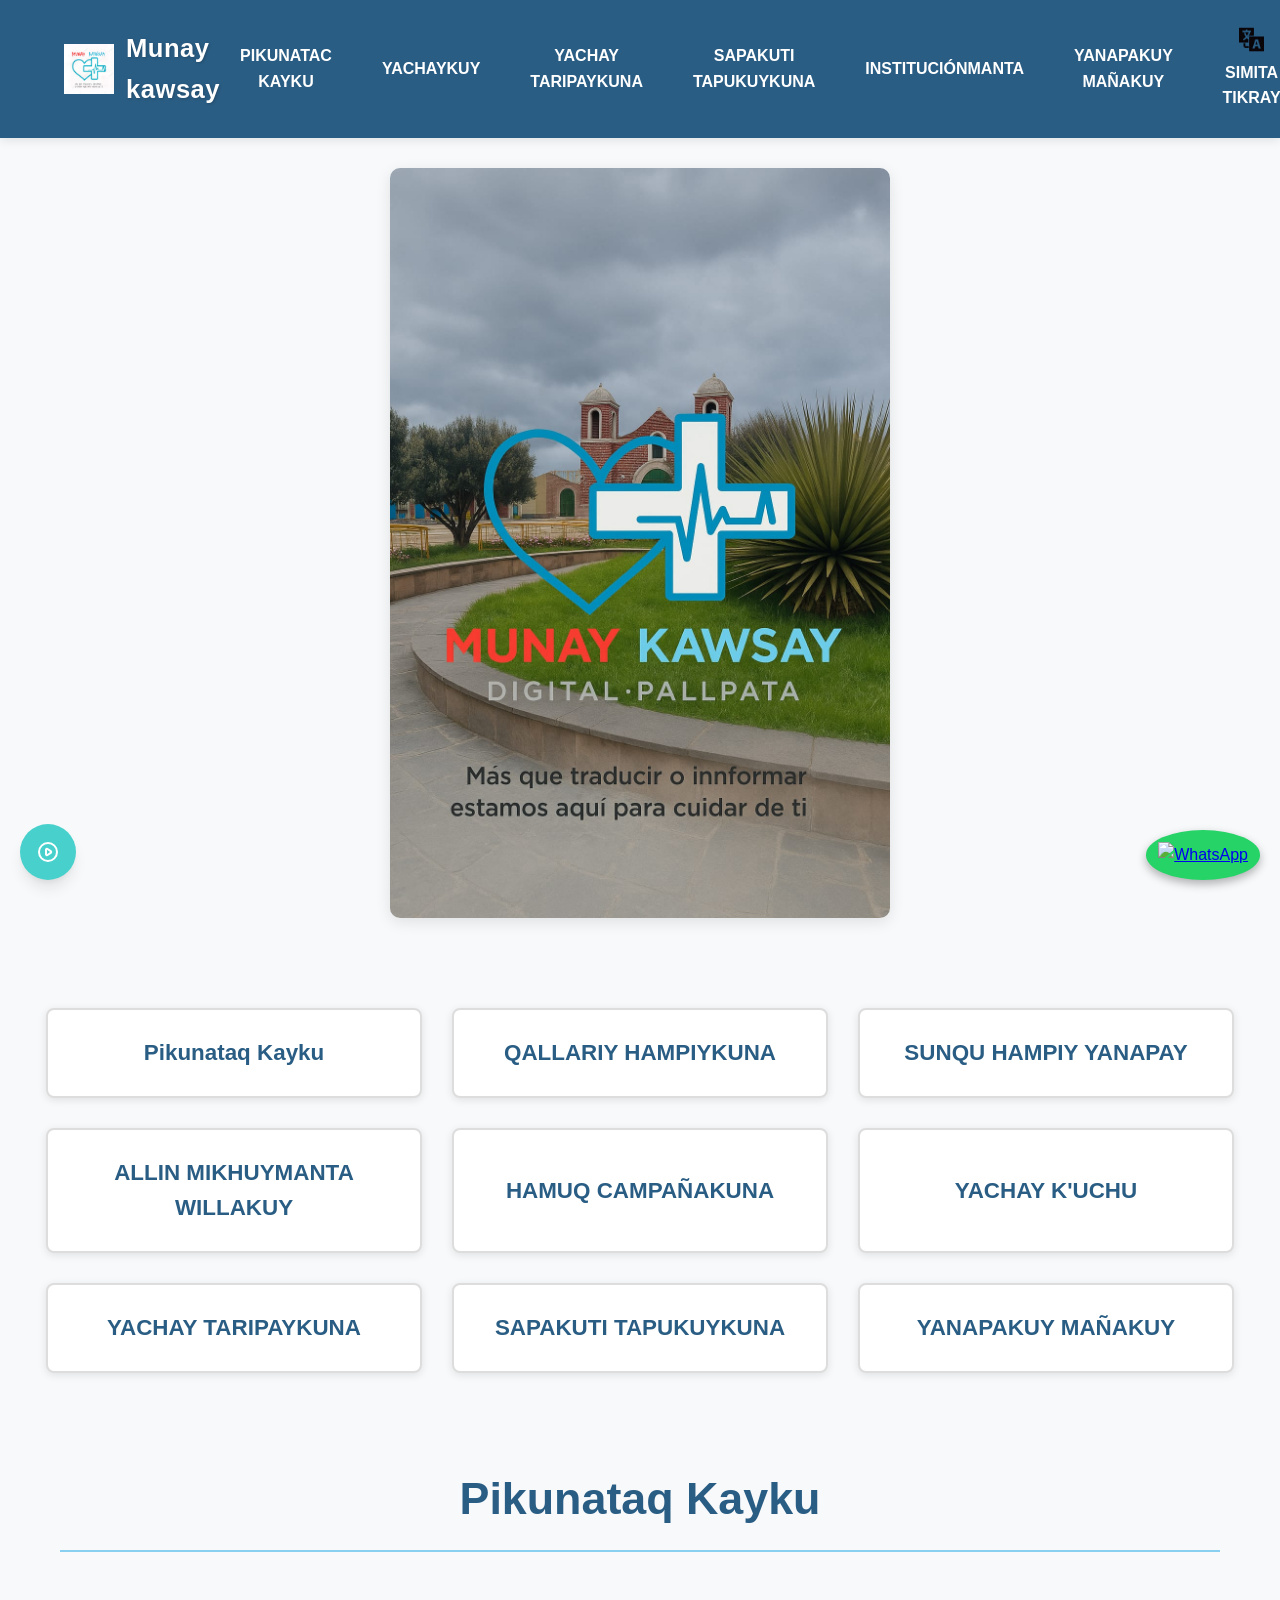
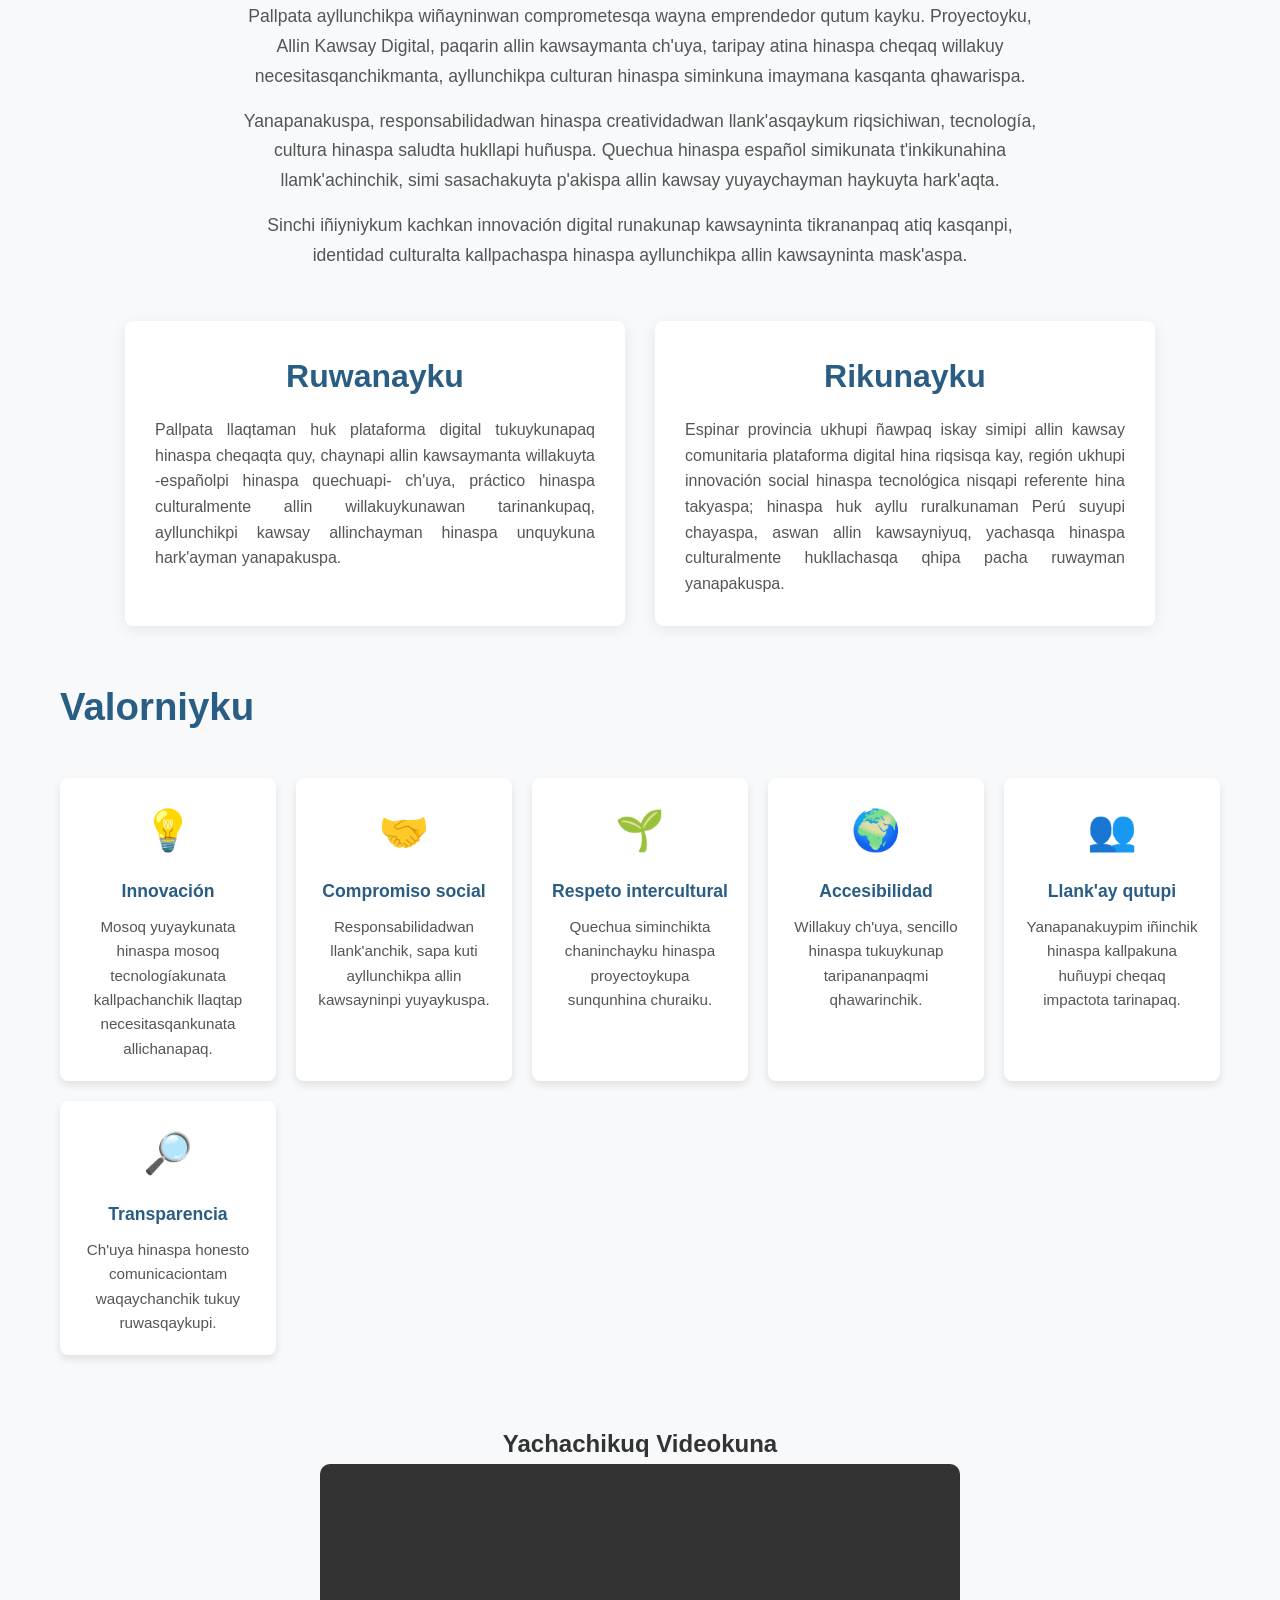
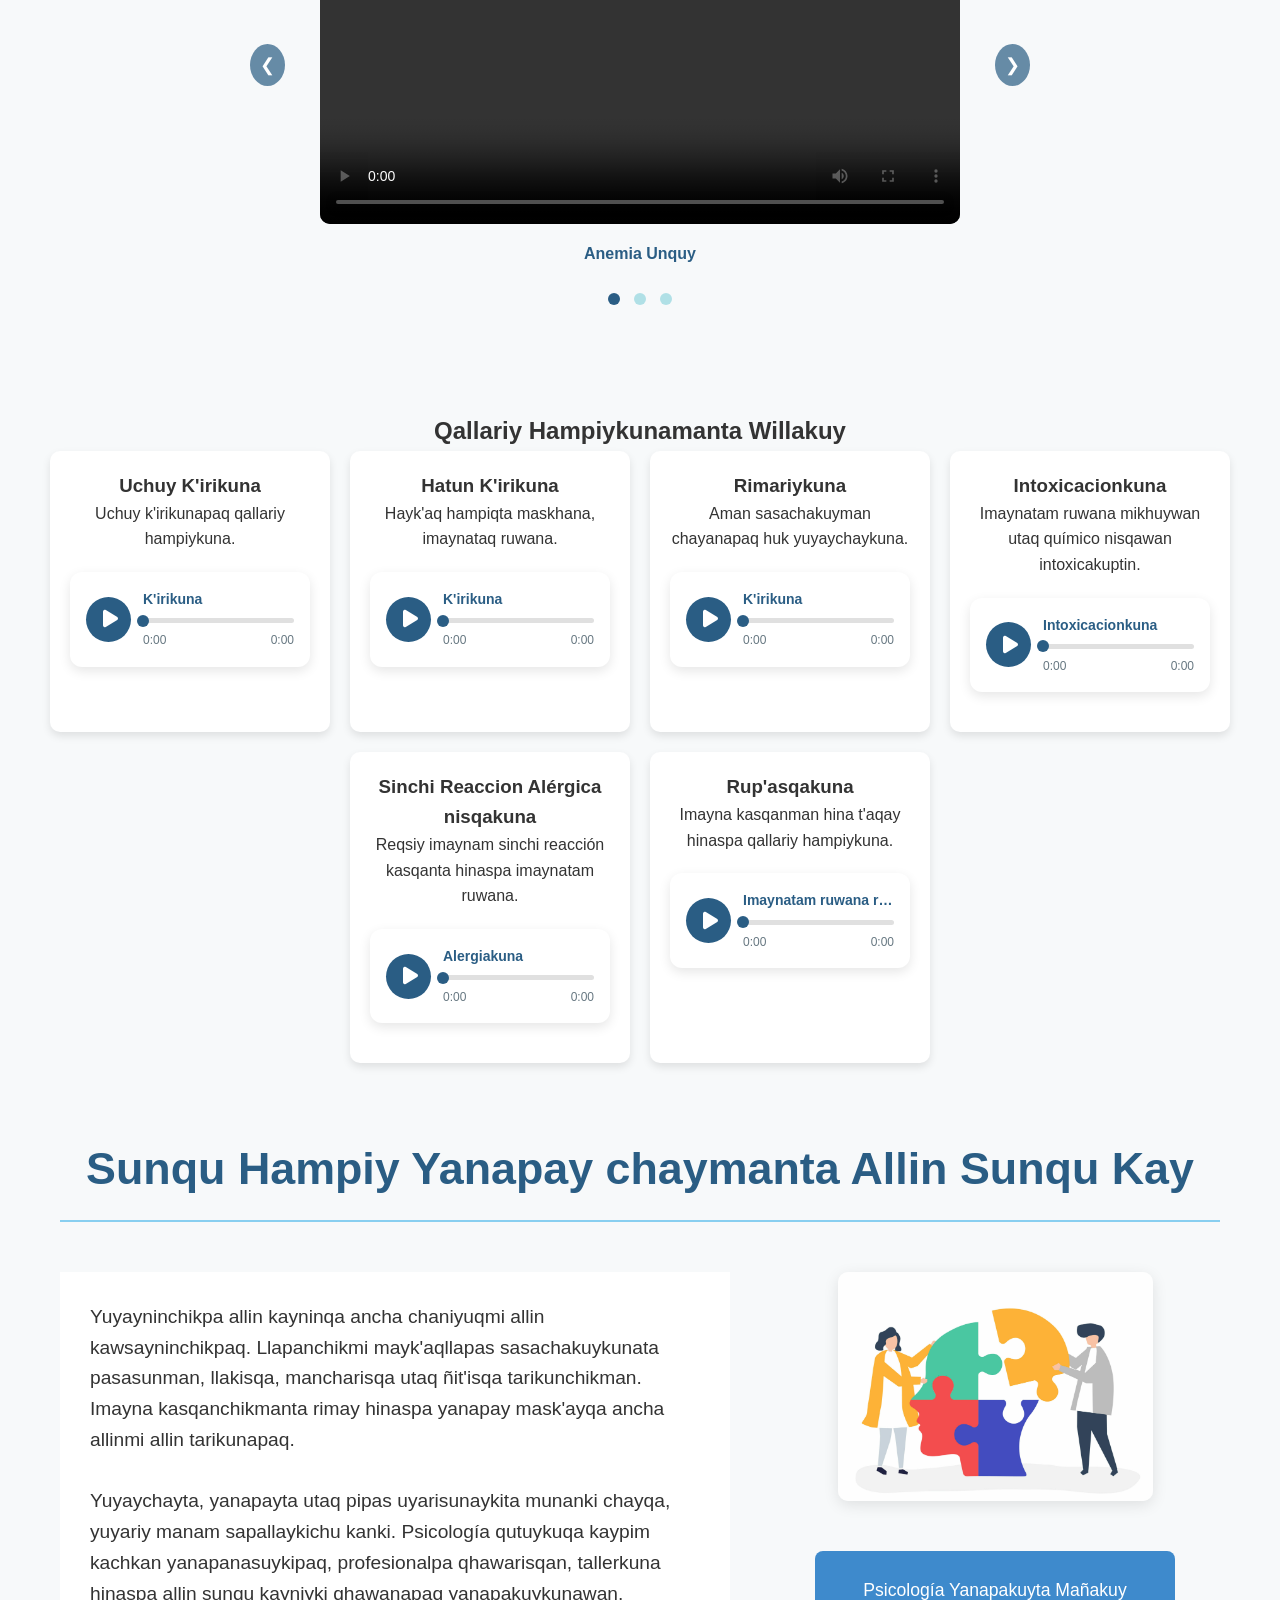
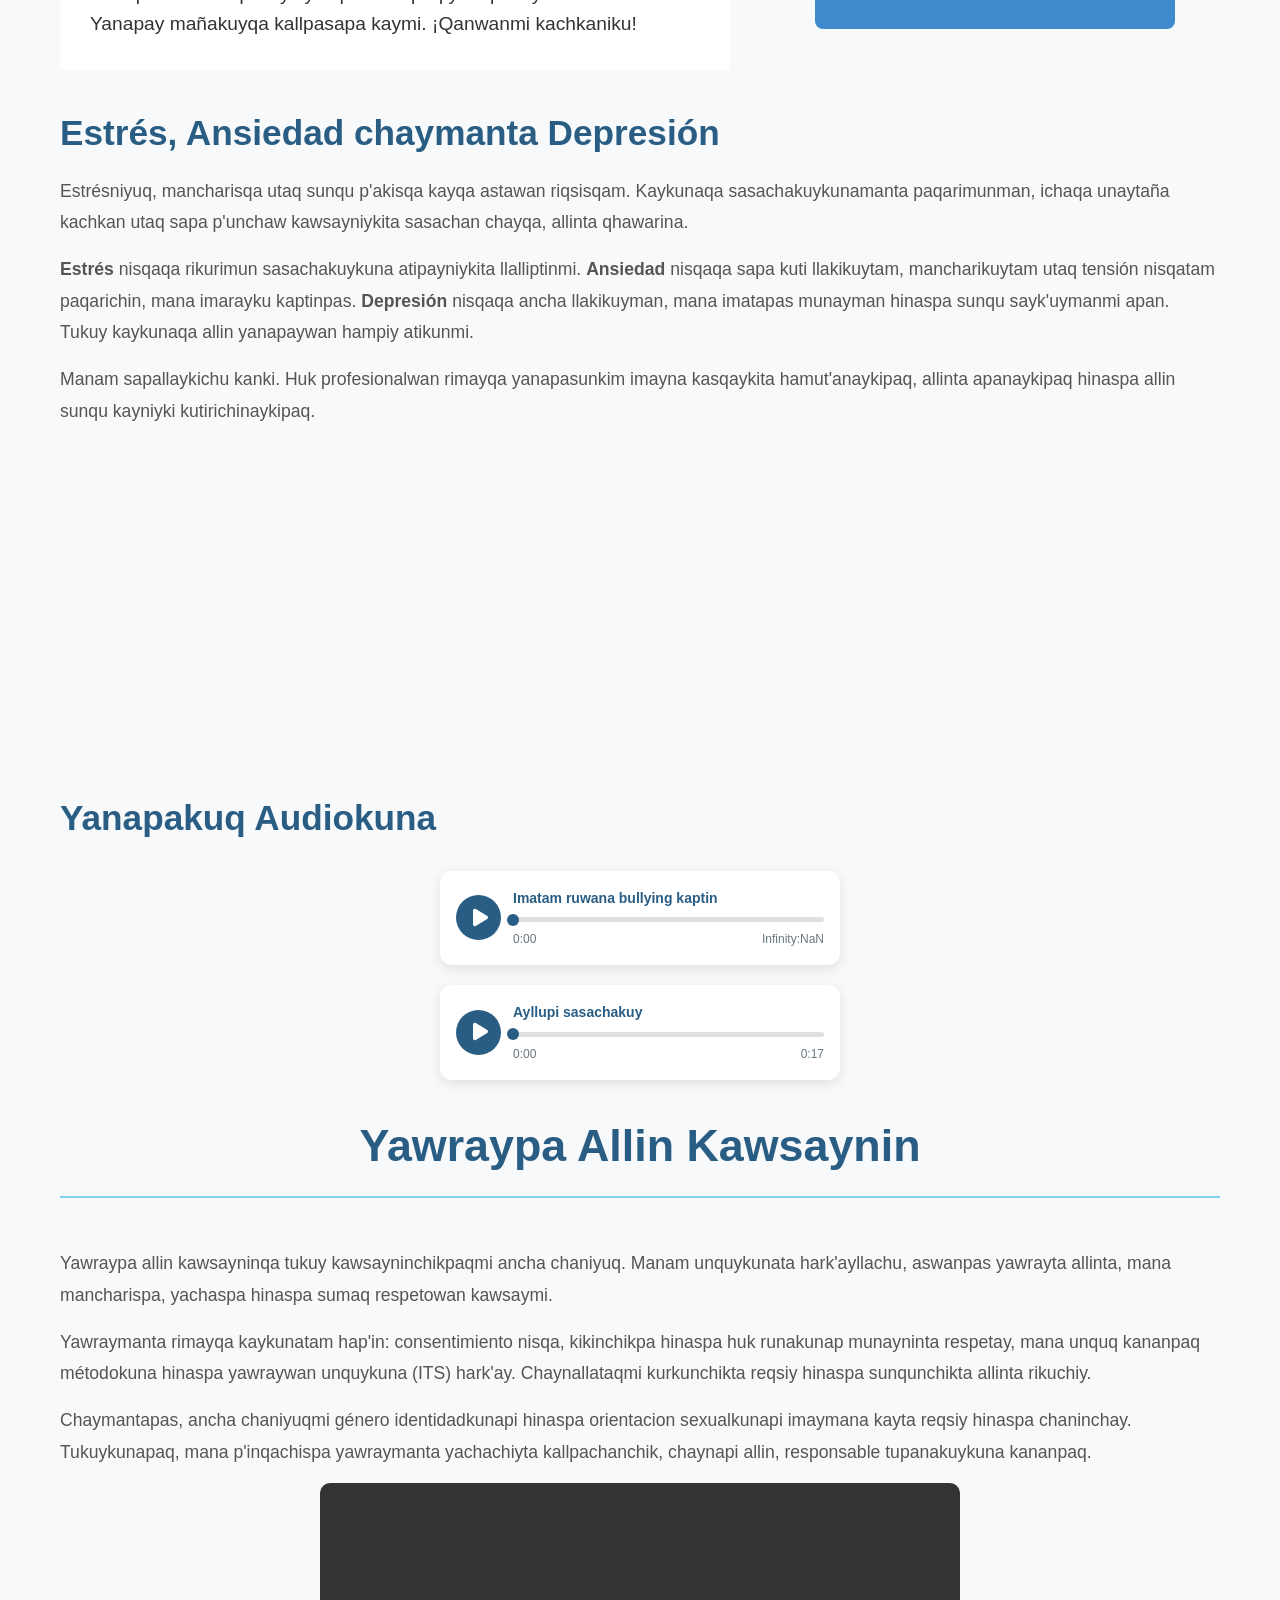
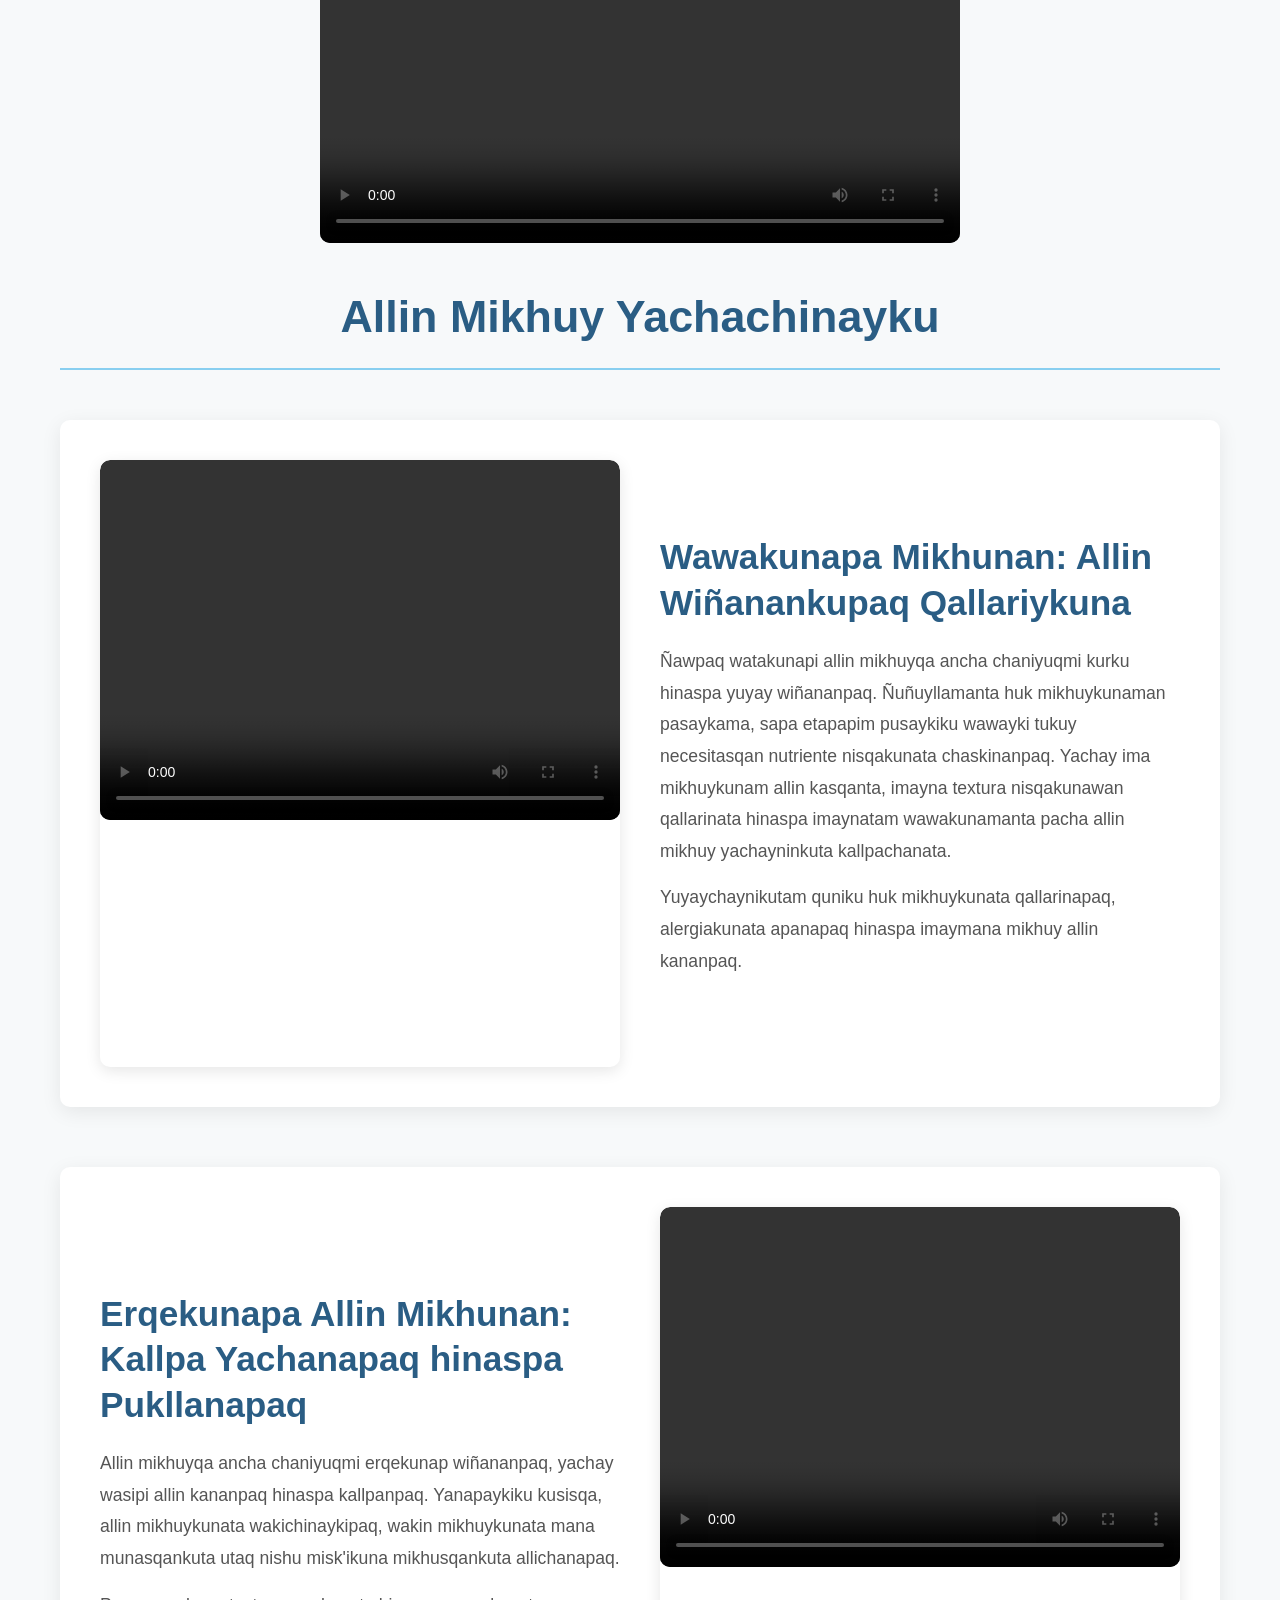
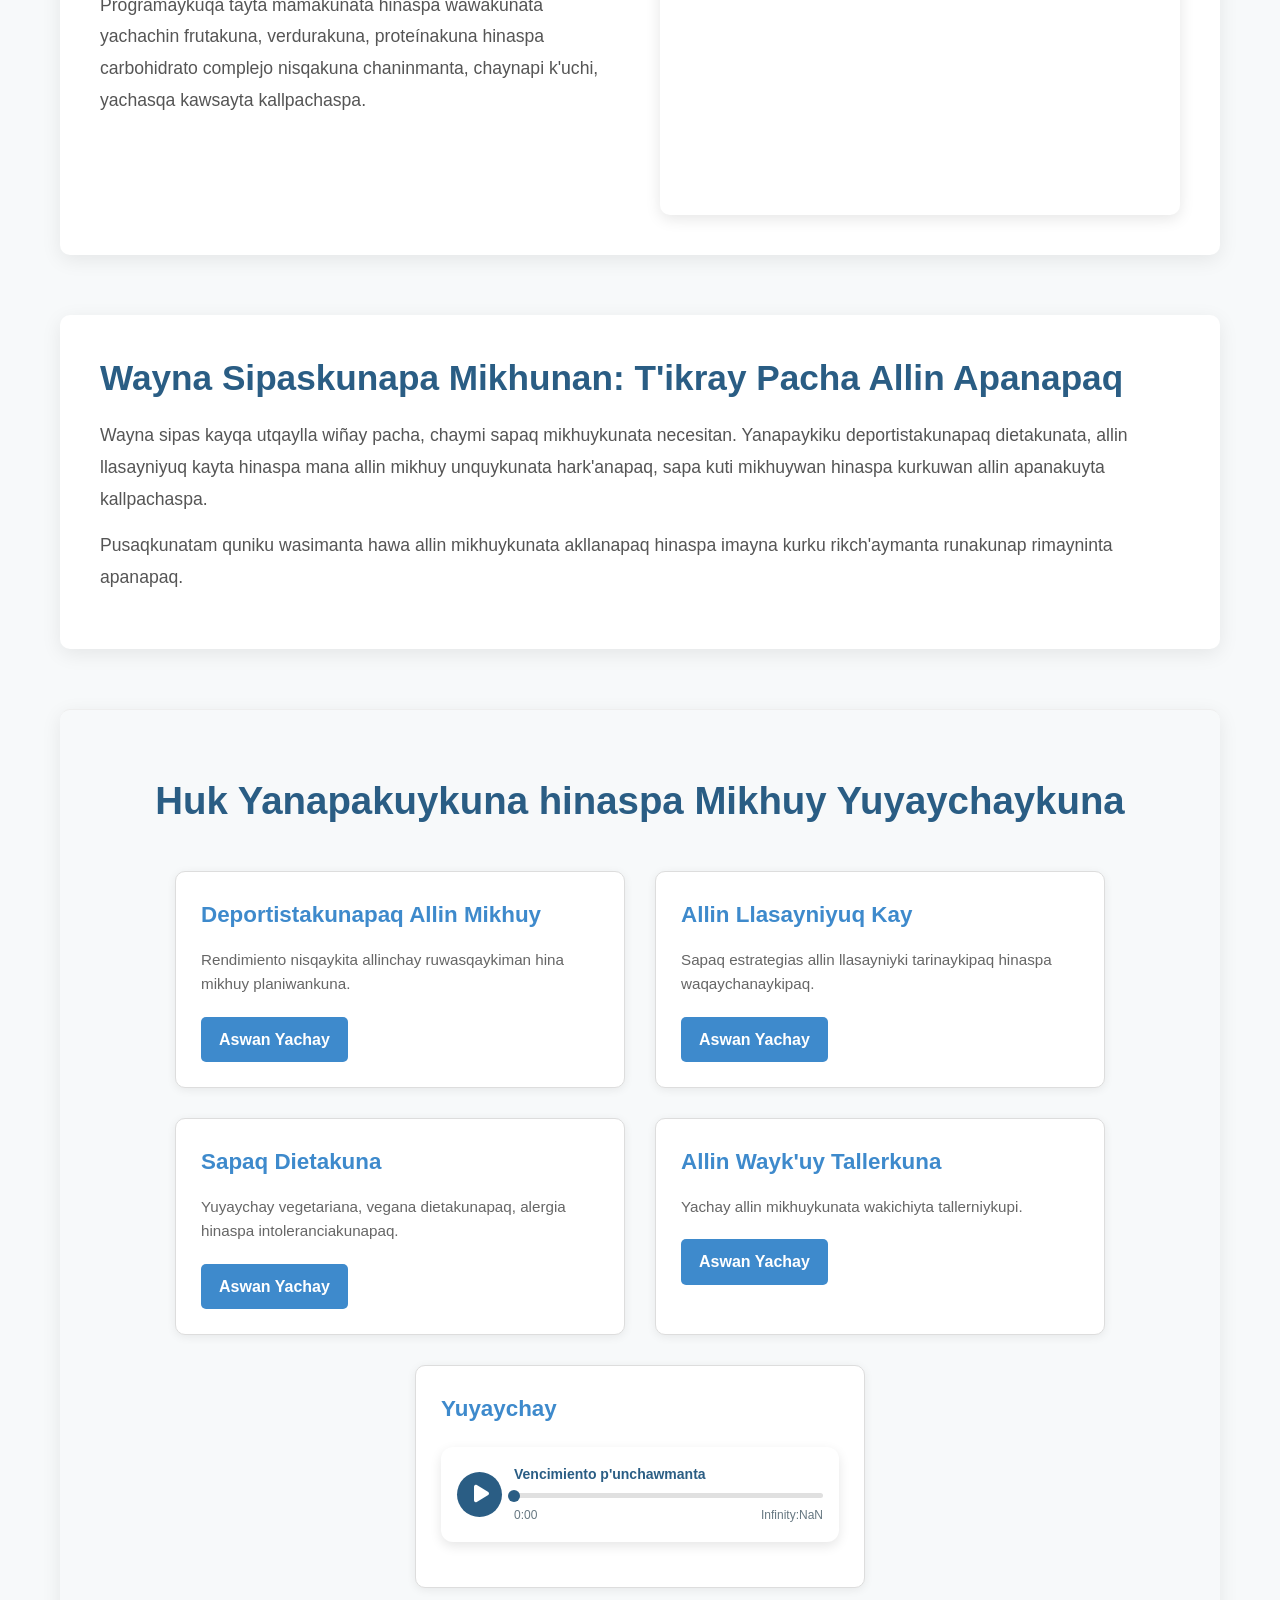
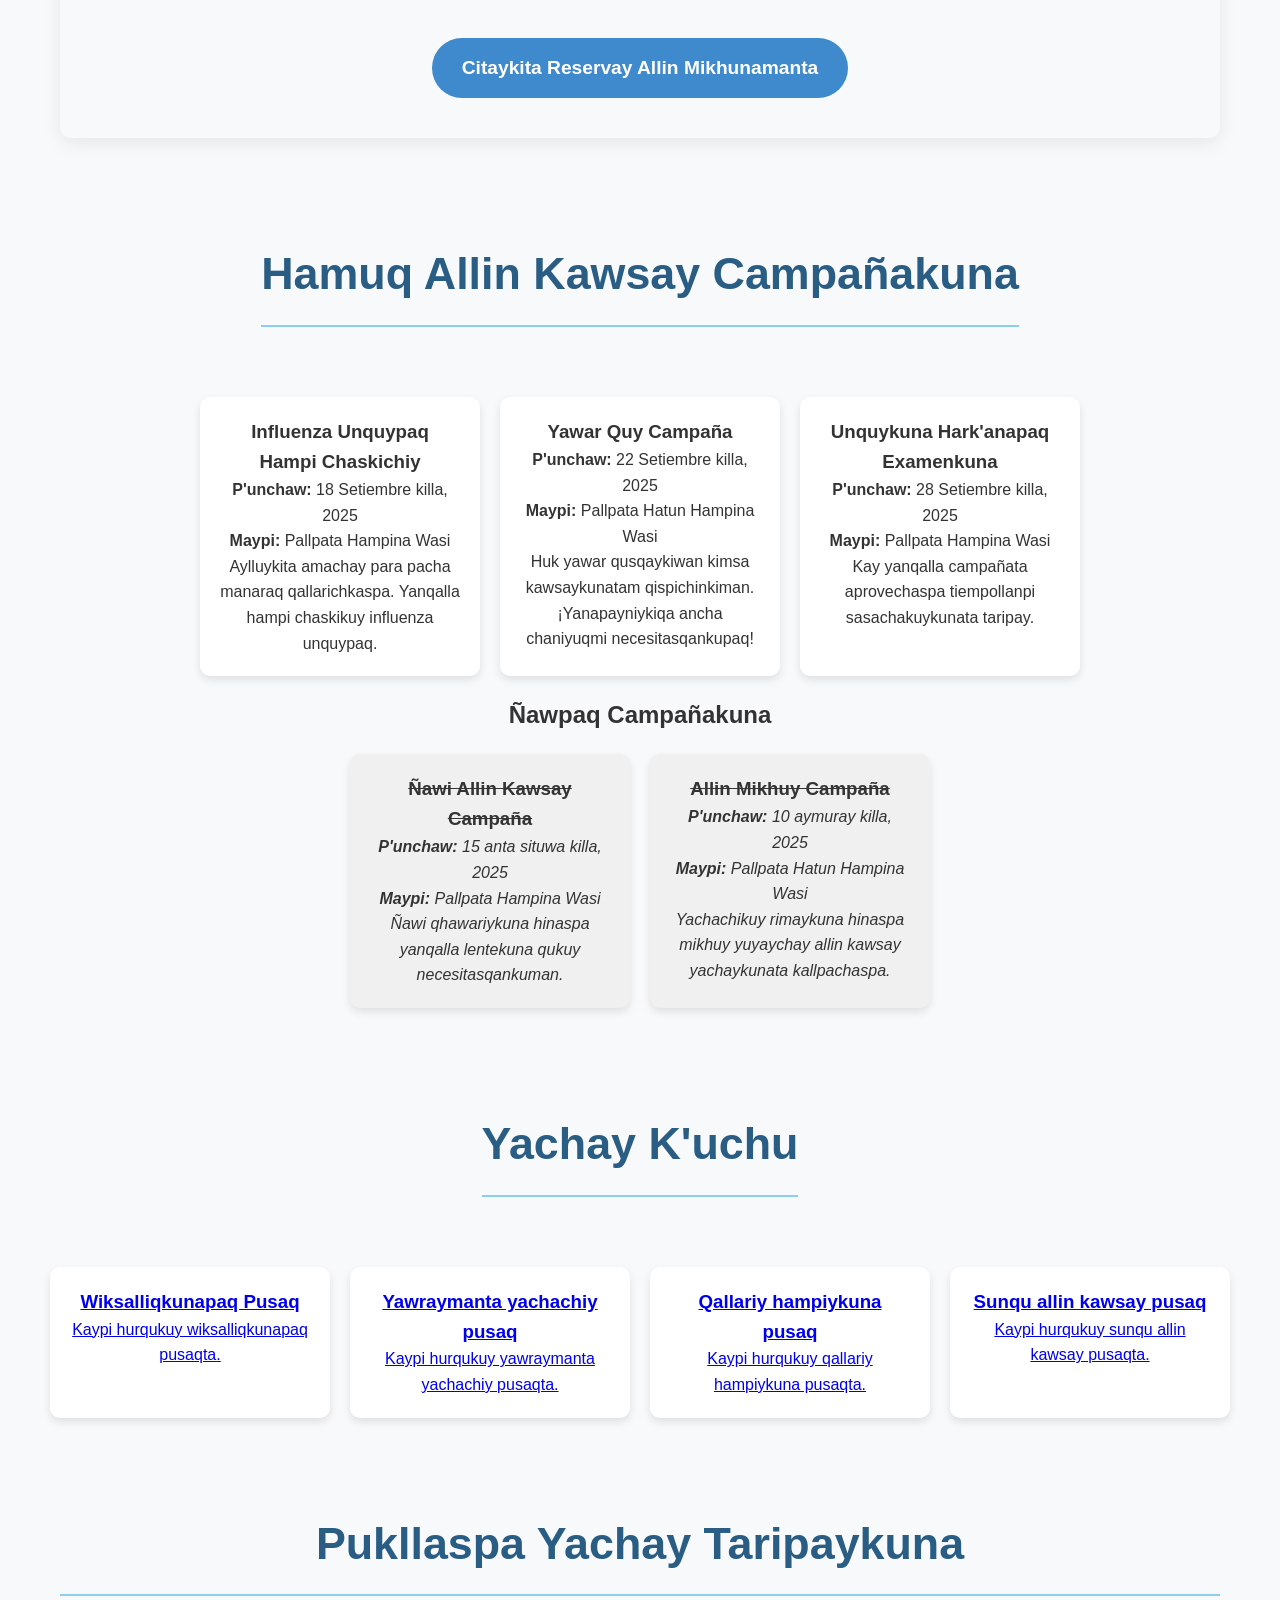
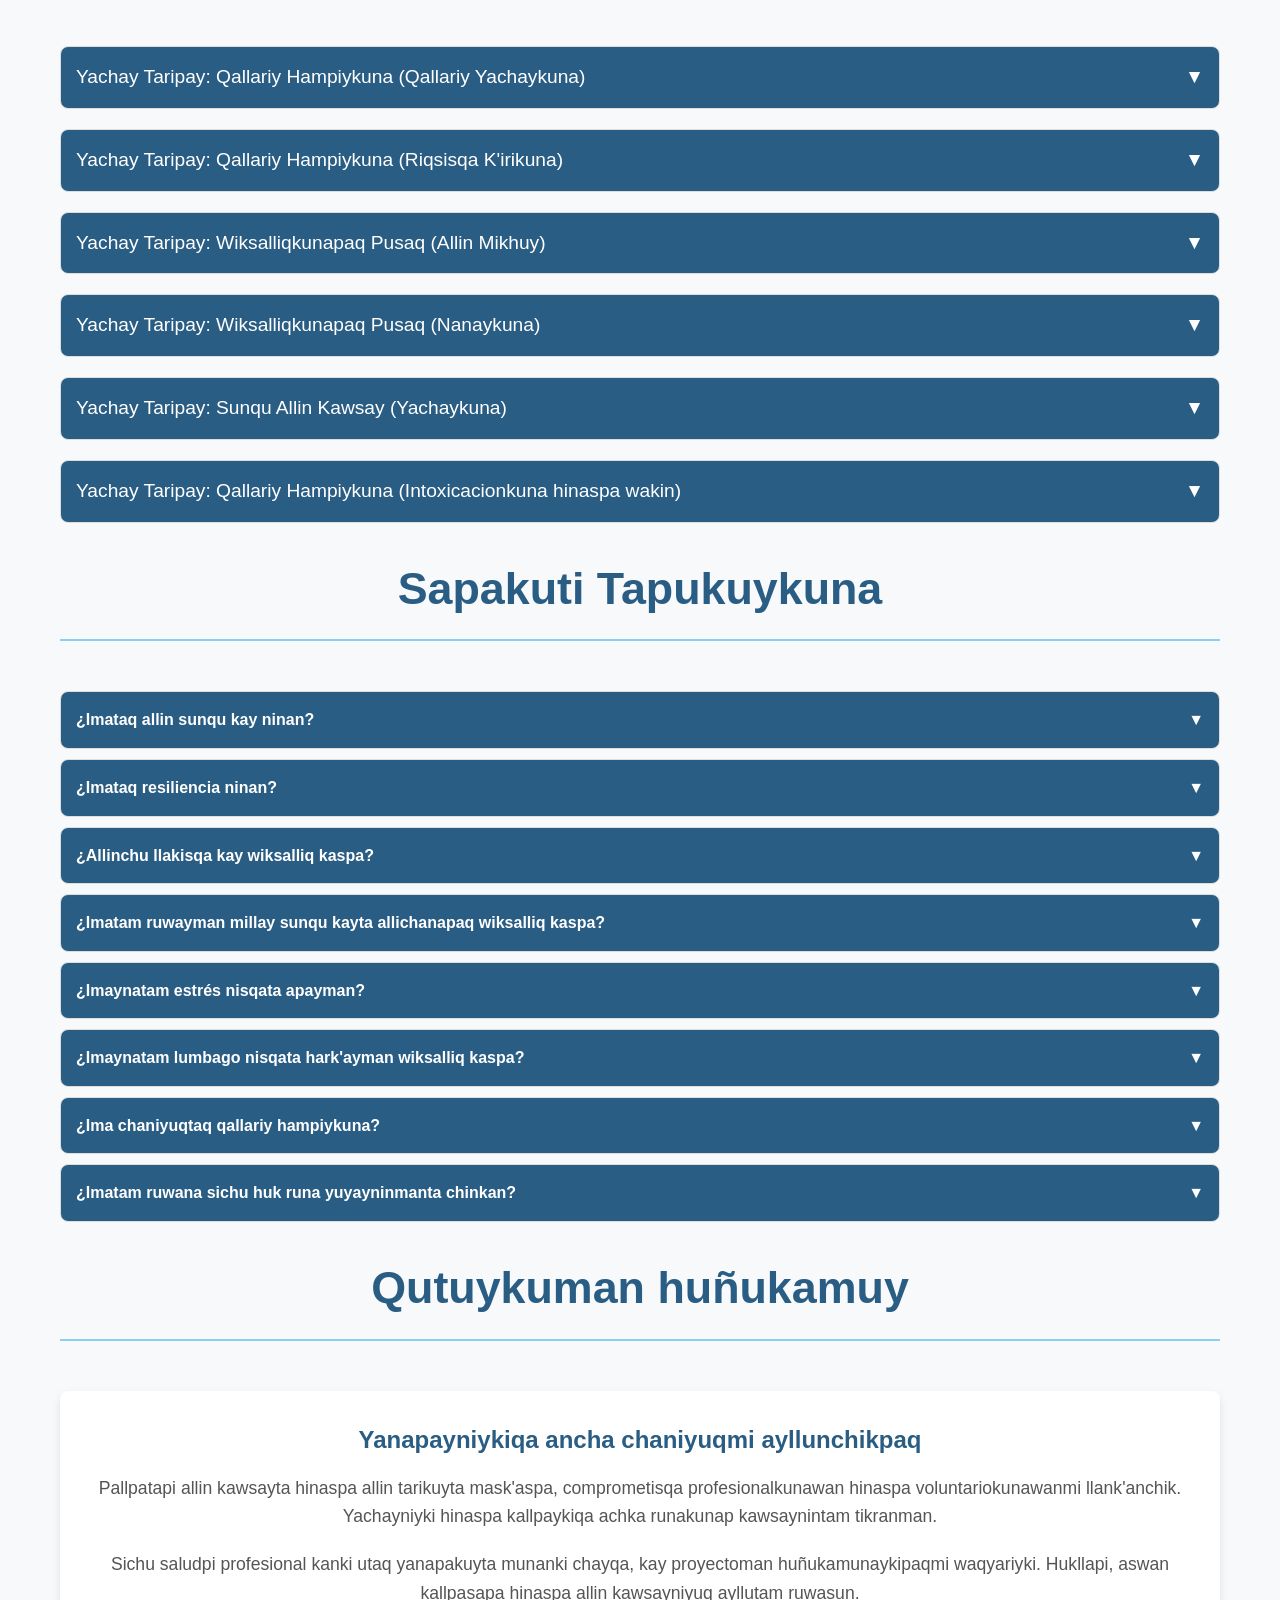
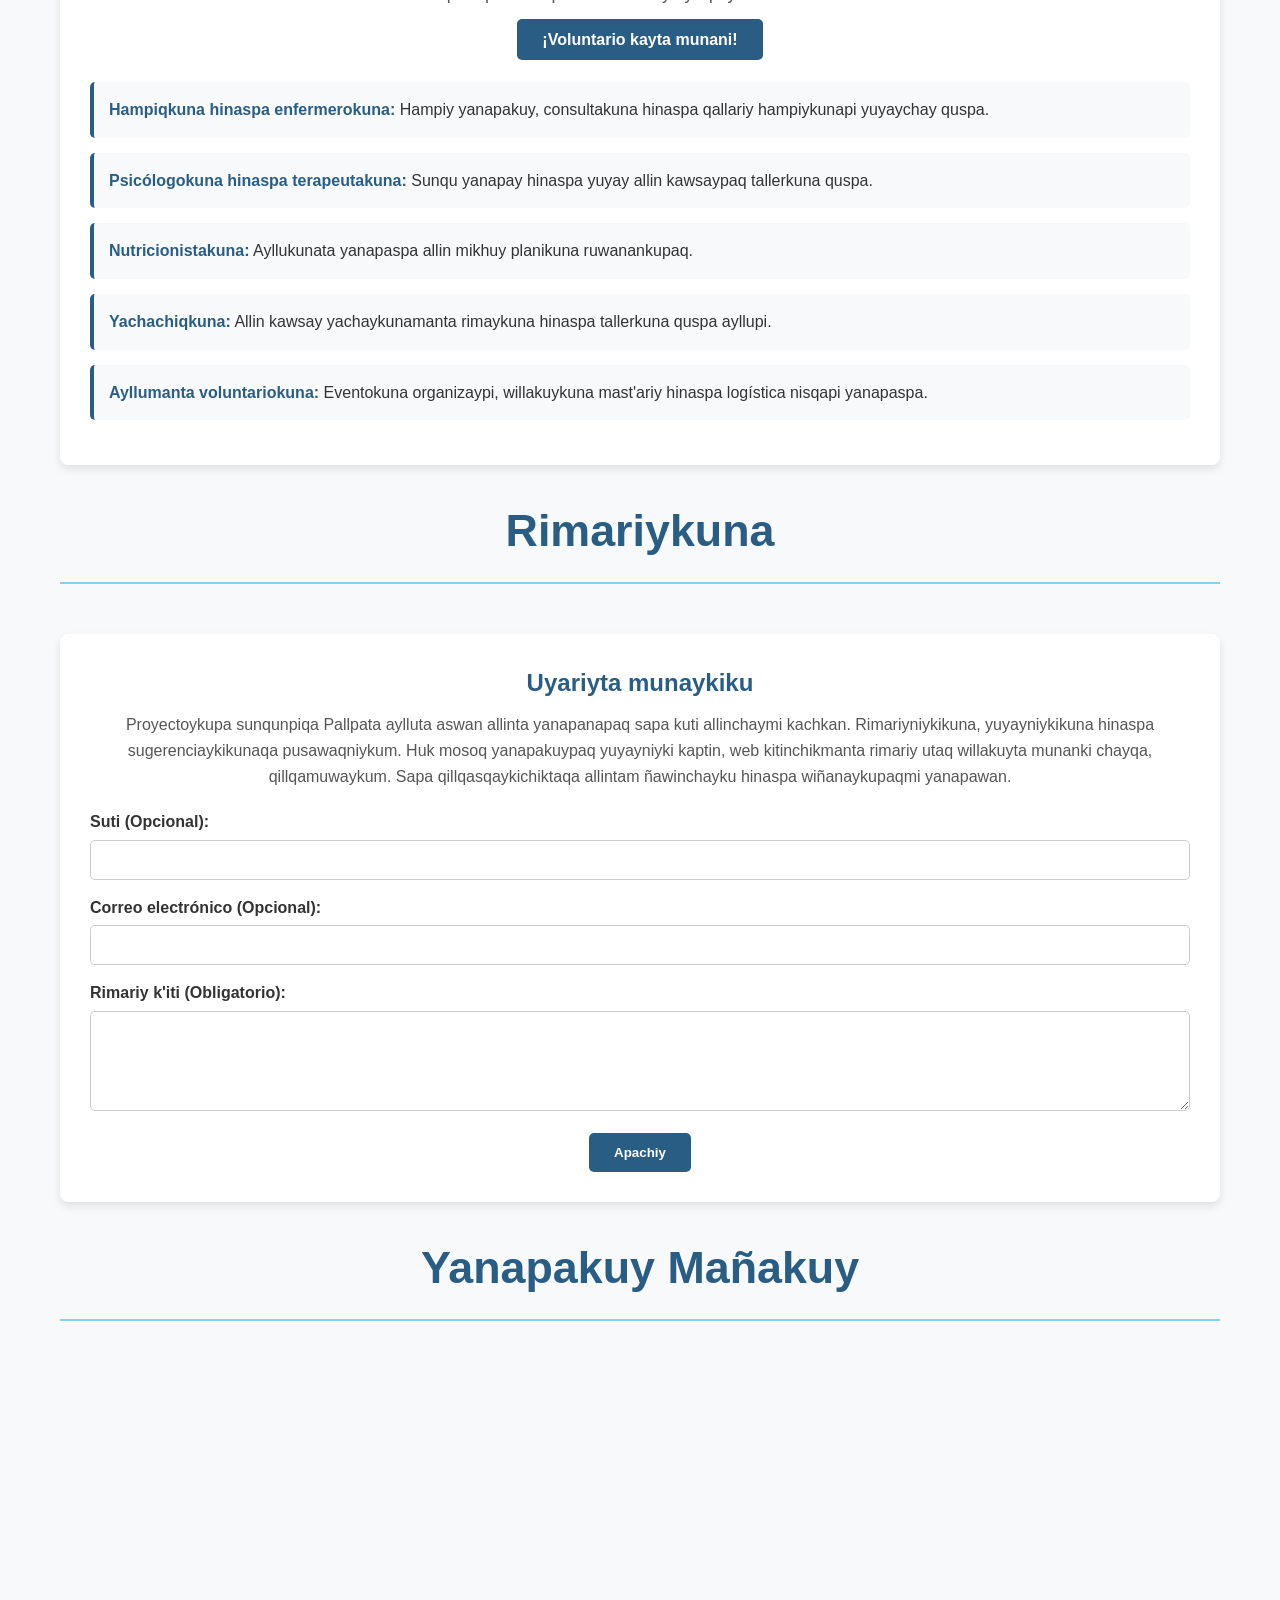
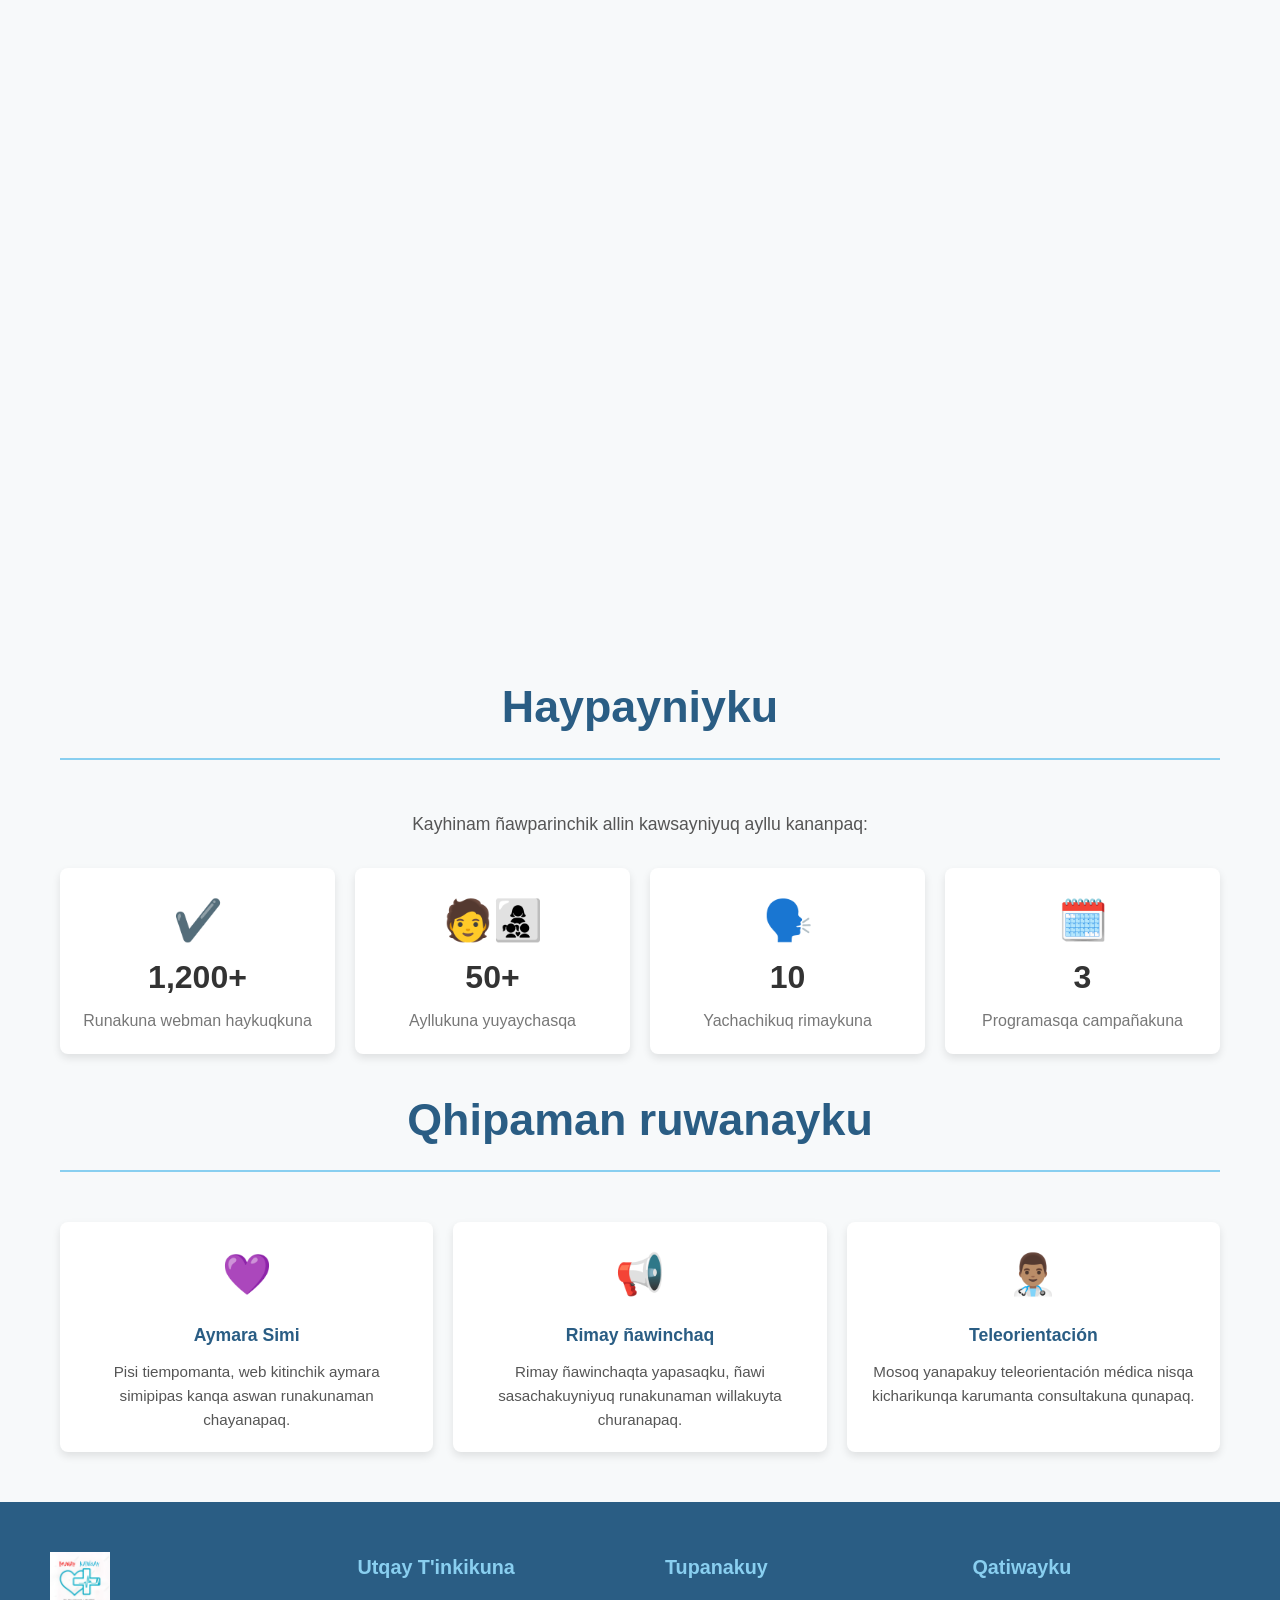
==== commit 554ea997: "Add files via upload" ====
--- a/index_qh.html
+++ b/index_qh.html
@@ -21,11 +21,12 @@
     <button class="menu-toggle" aria-label="Menú kichay">&#9776;</button>
 
     <nav class="menu">
-        <a href="#primeros-auxilios" class="boton-cabecera">QALLARIY HAMPIYKUNA</a>
+        <a href="#quienes-somos" class="boton-cabecera">PIKUNATAC KAYKU</a>
         
         <div class="dropdown">
             <button class="boton-cabecera dropbtn">YACHAYKUY</button>
             <div class="dropdown-content">
+                <a href="#primeros-auxilios">QALLARIY HAMPIYKUNA</a>
                 <a href="#psicologia">SUNQU HAMPIY</a>
                 <a href="#nutricion">ALLIN MIKHUY</a>
                 <a href="#saludsexual">YAWRAYPA ALLIN KAWSAYNIN</a>
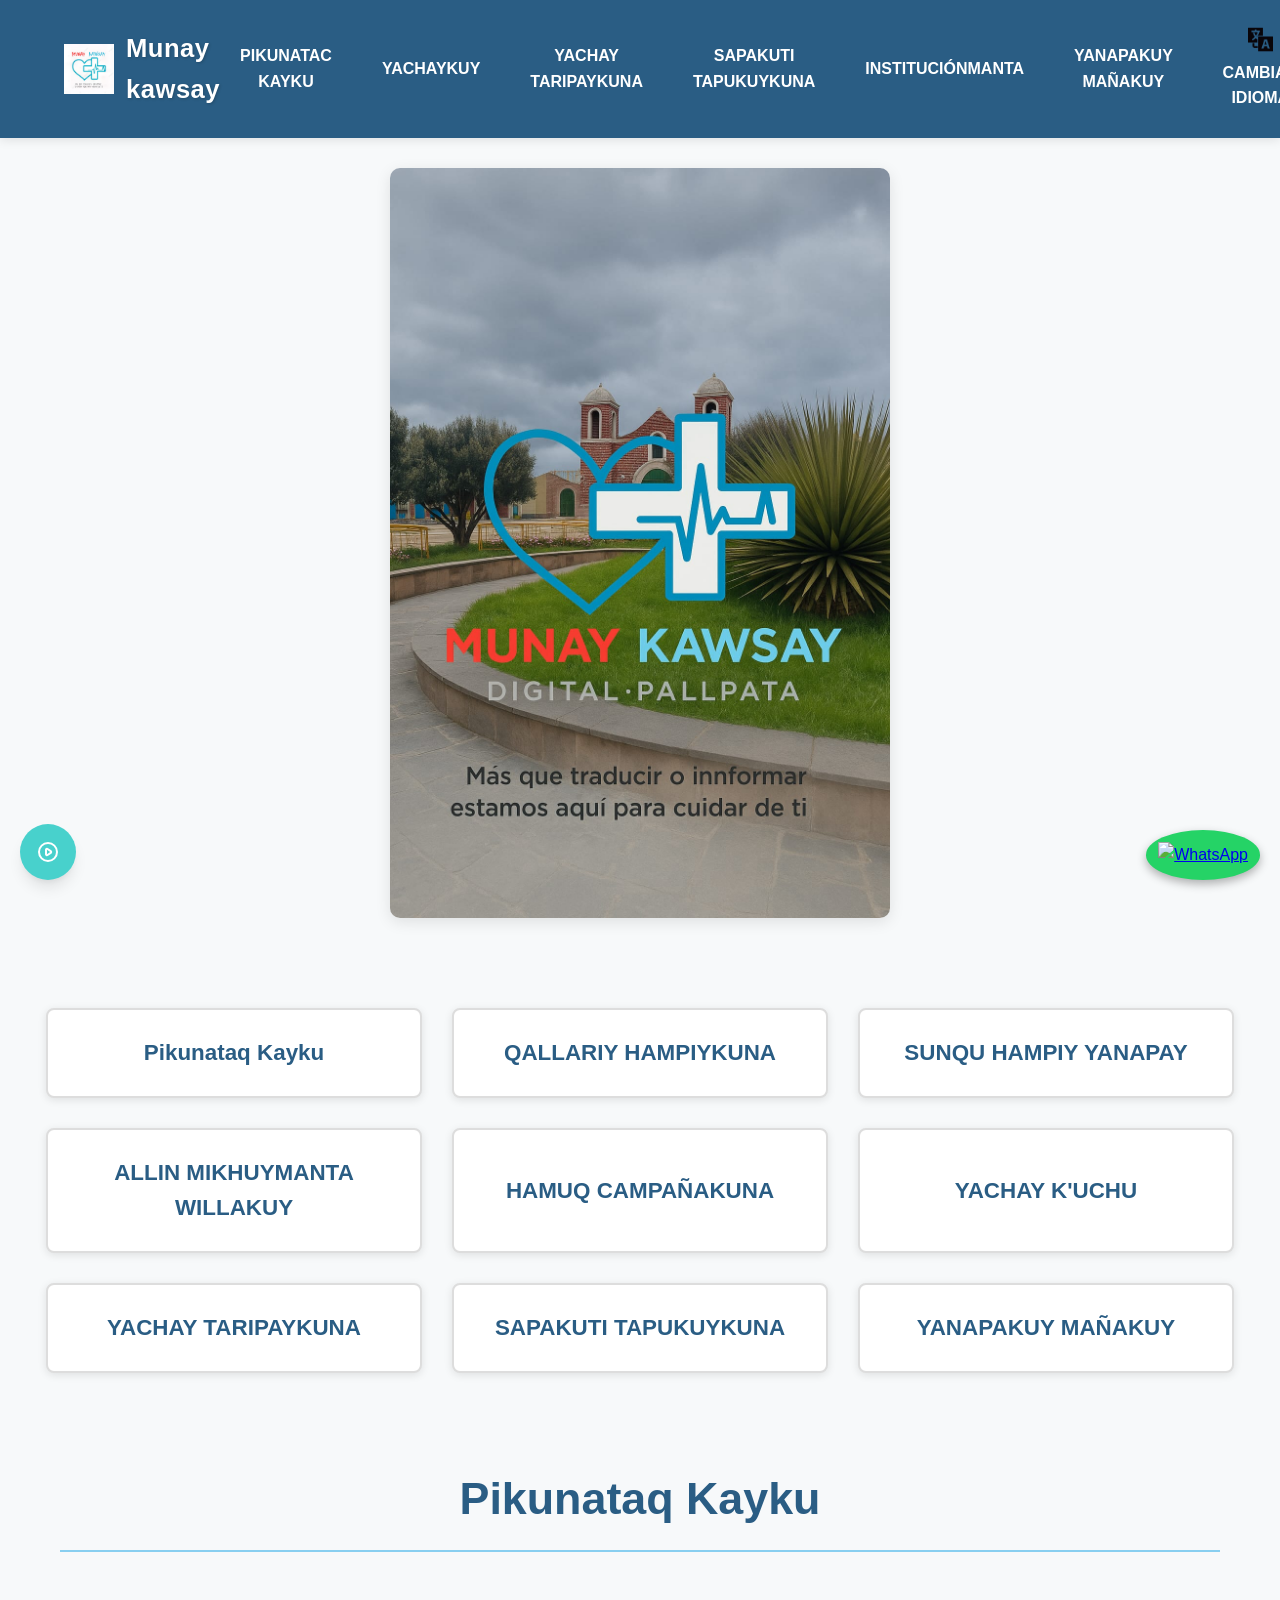
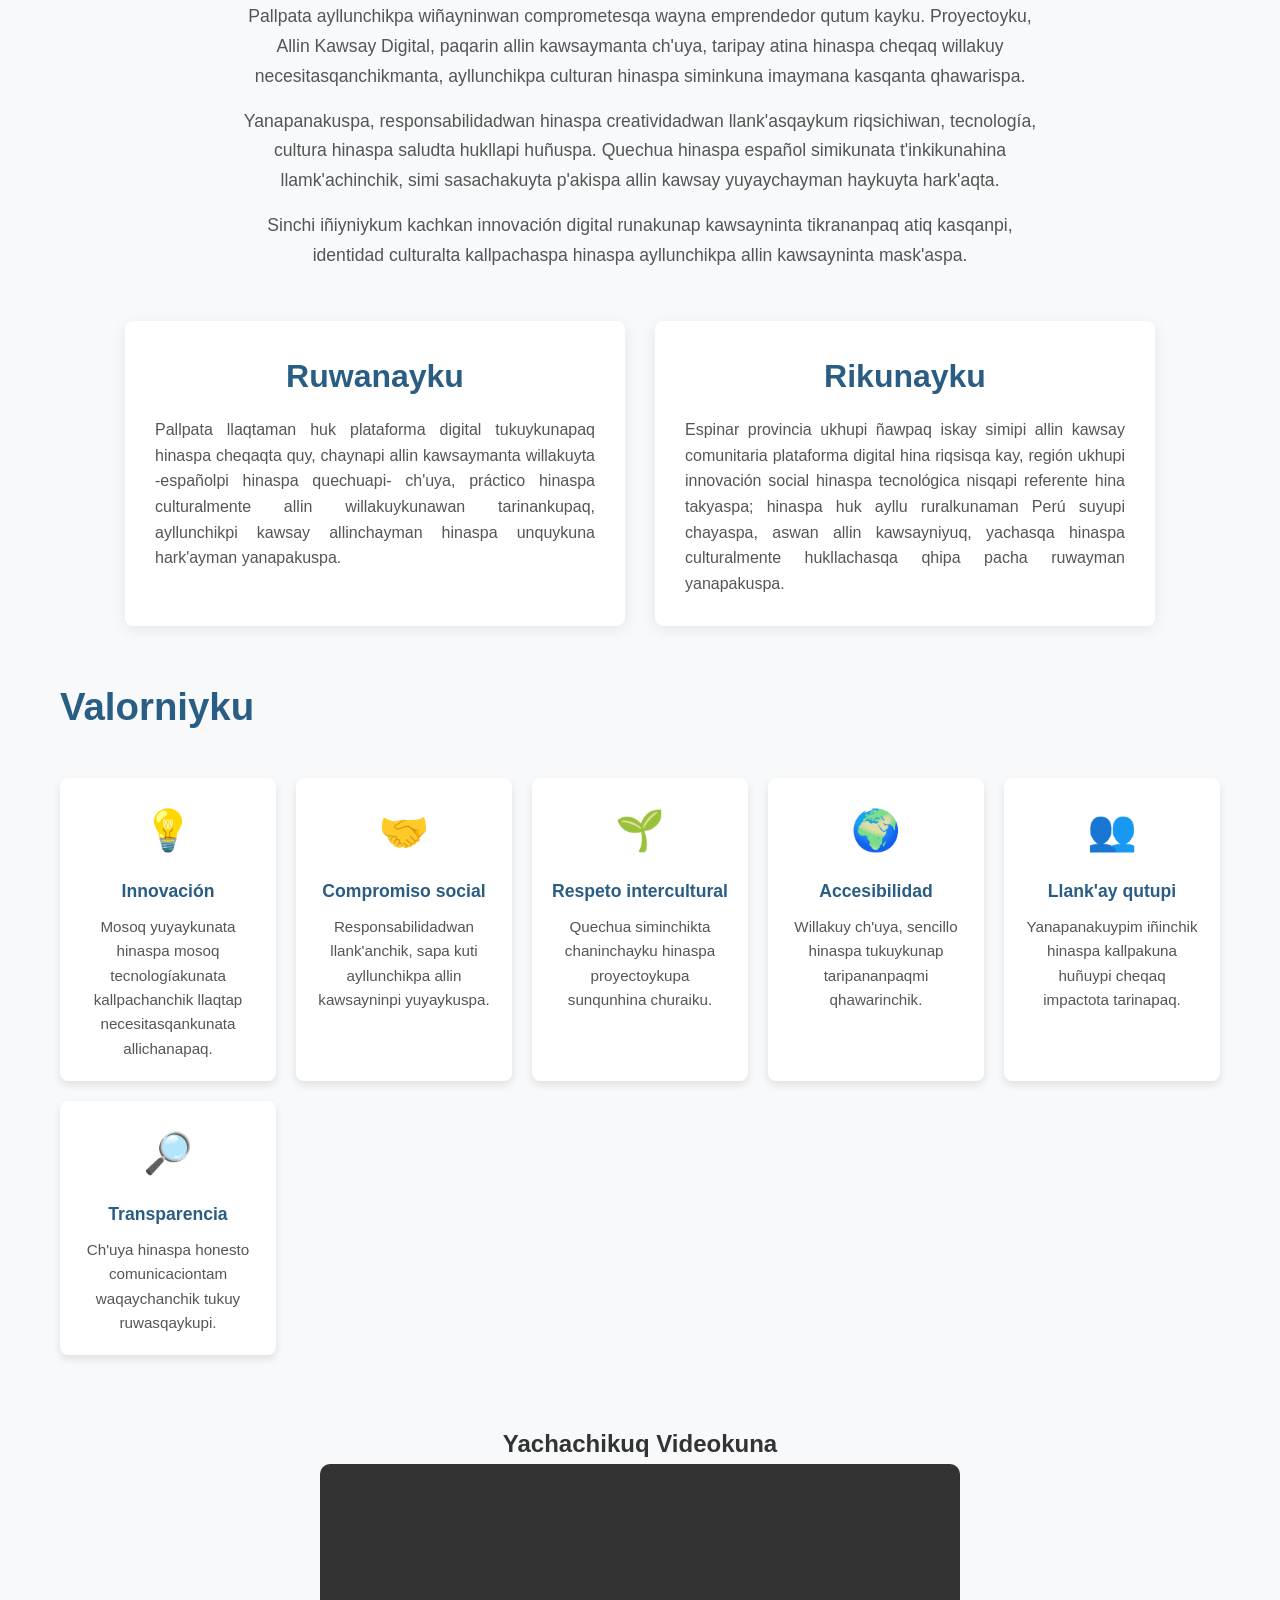
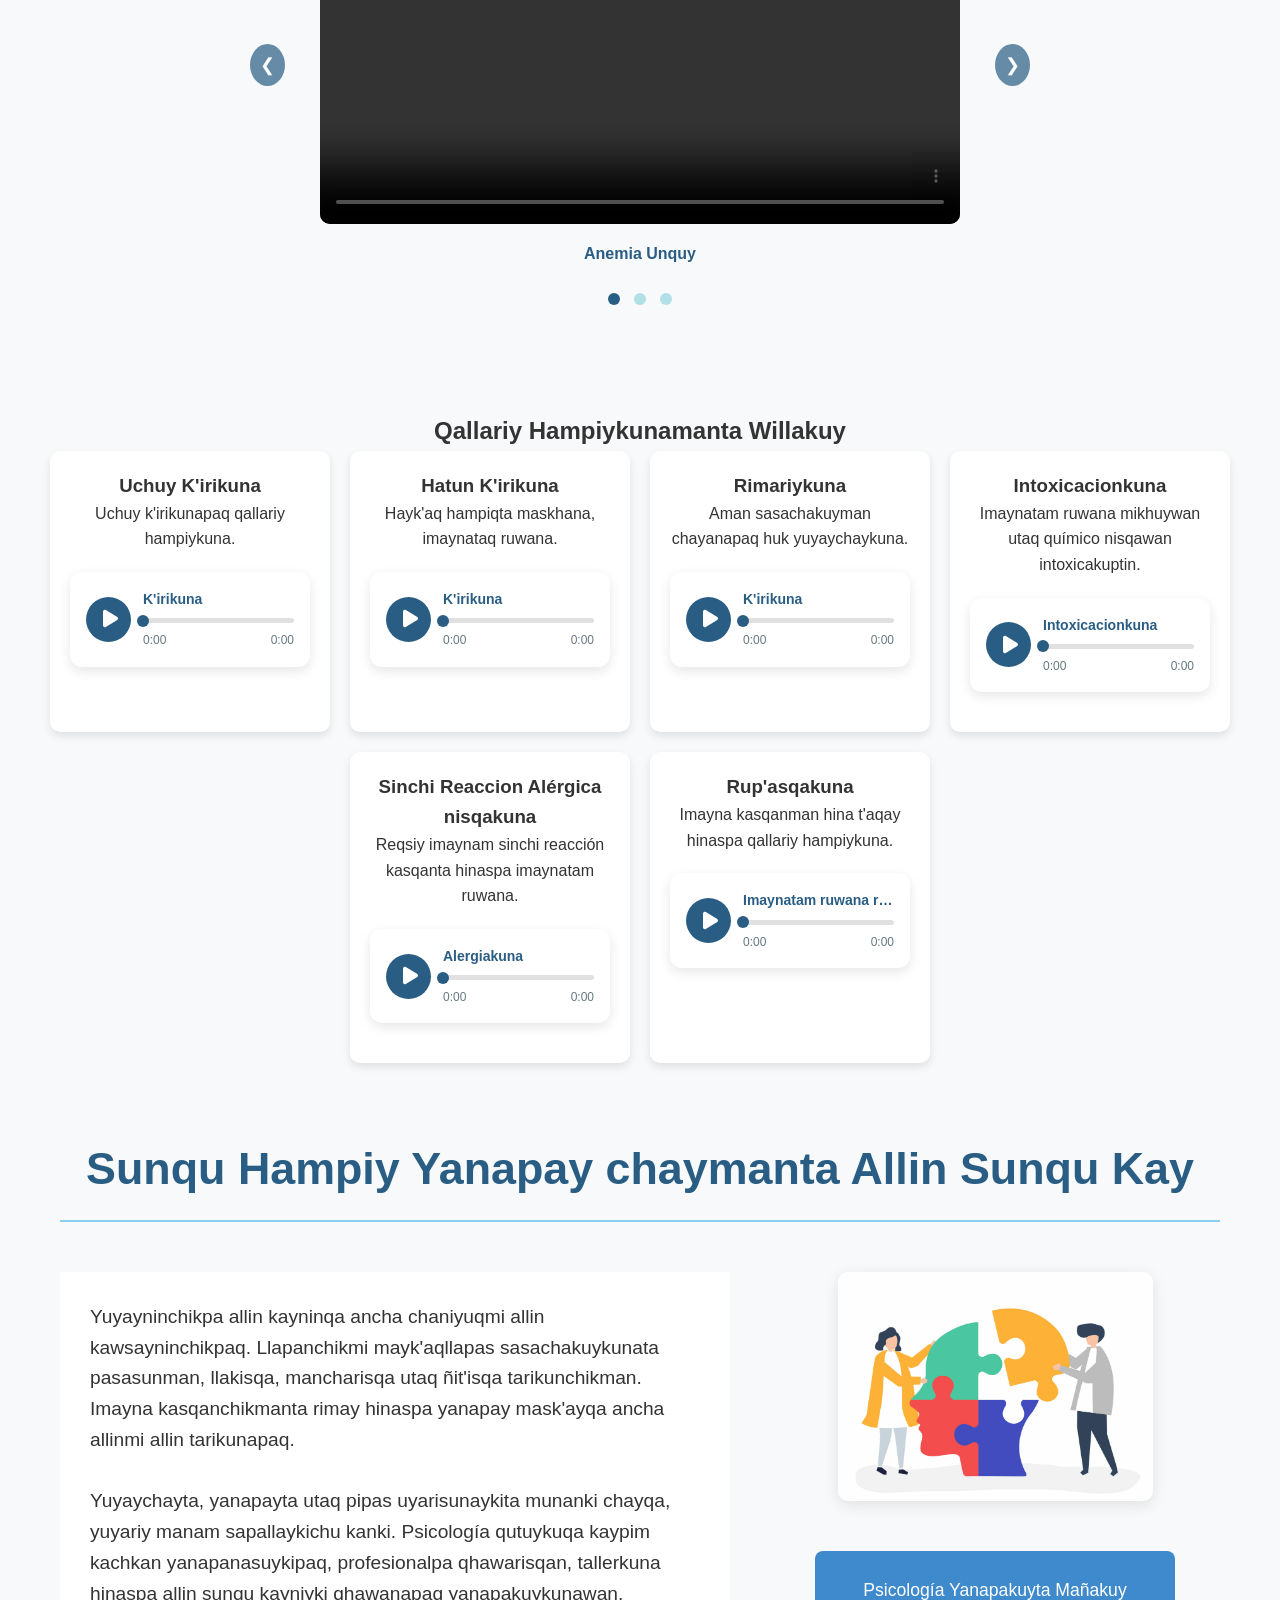
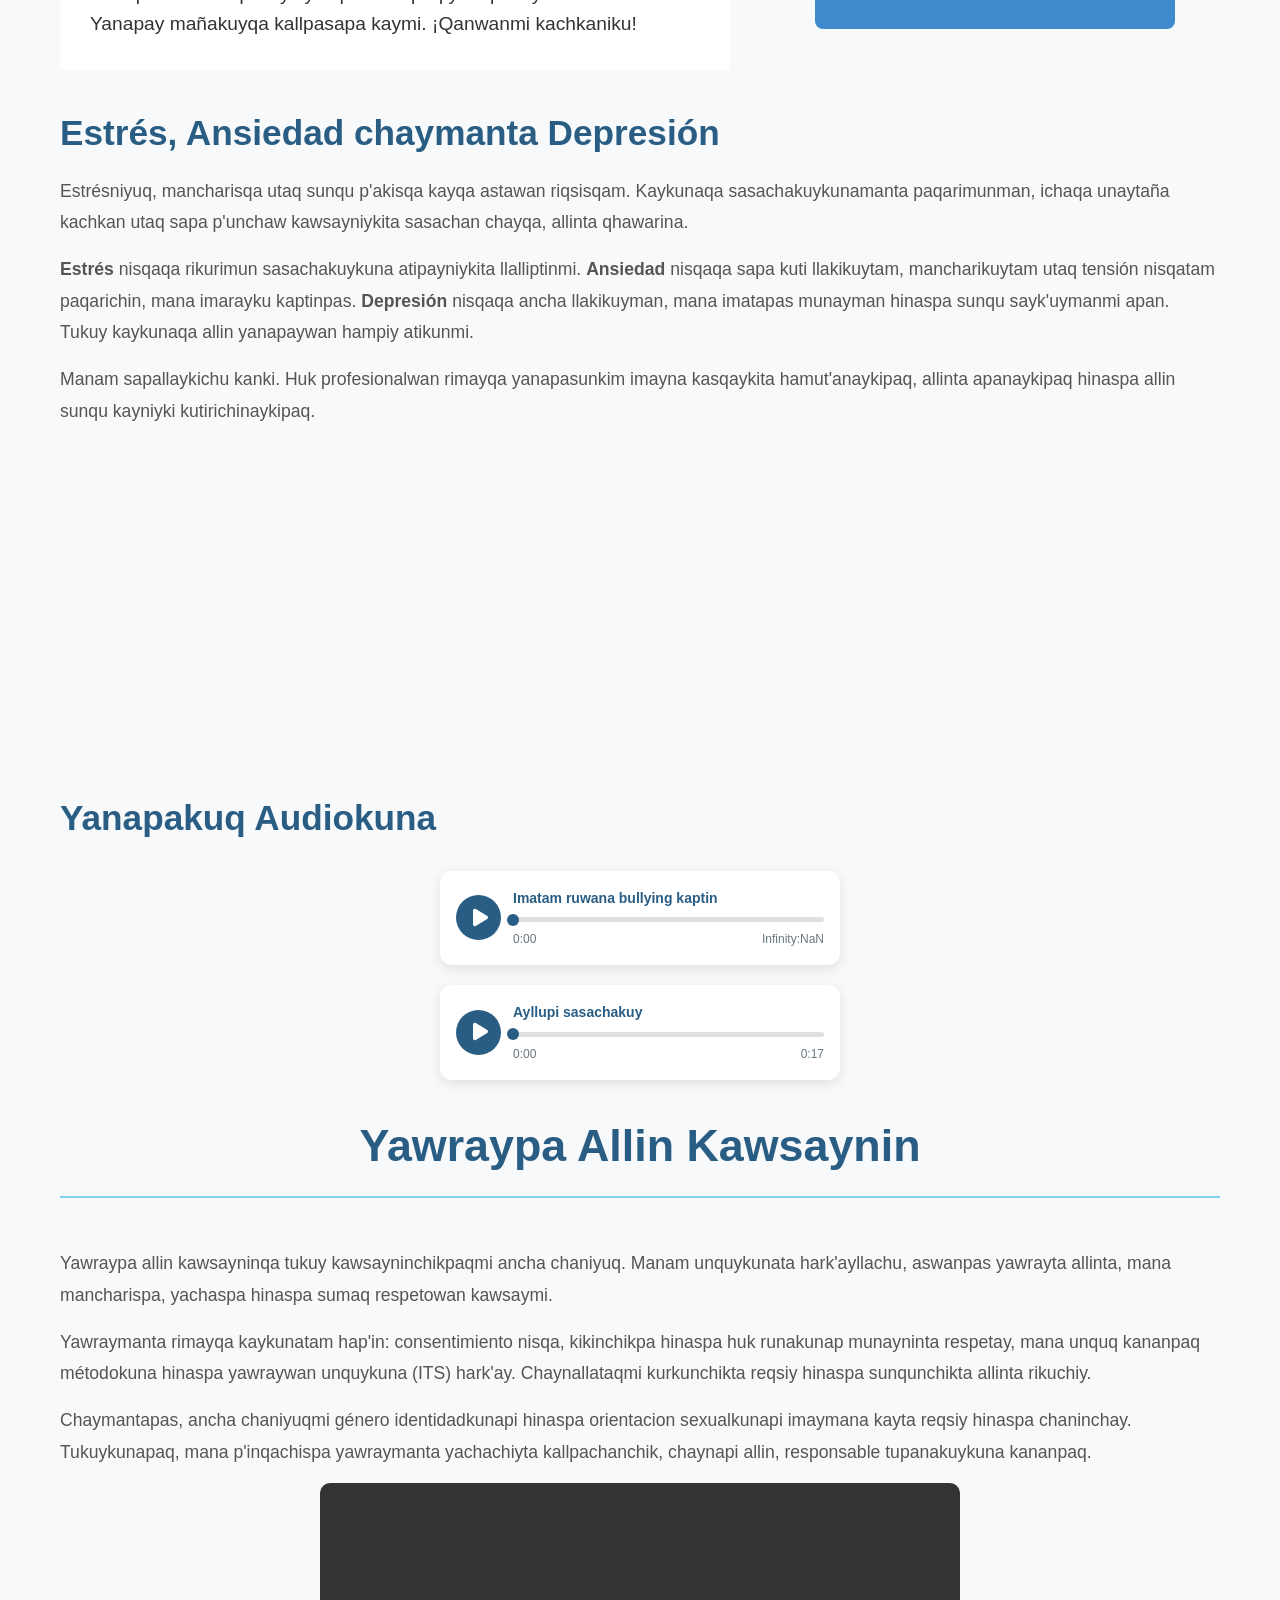
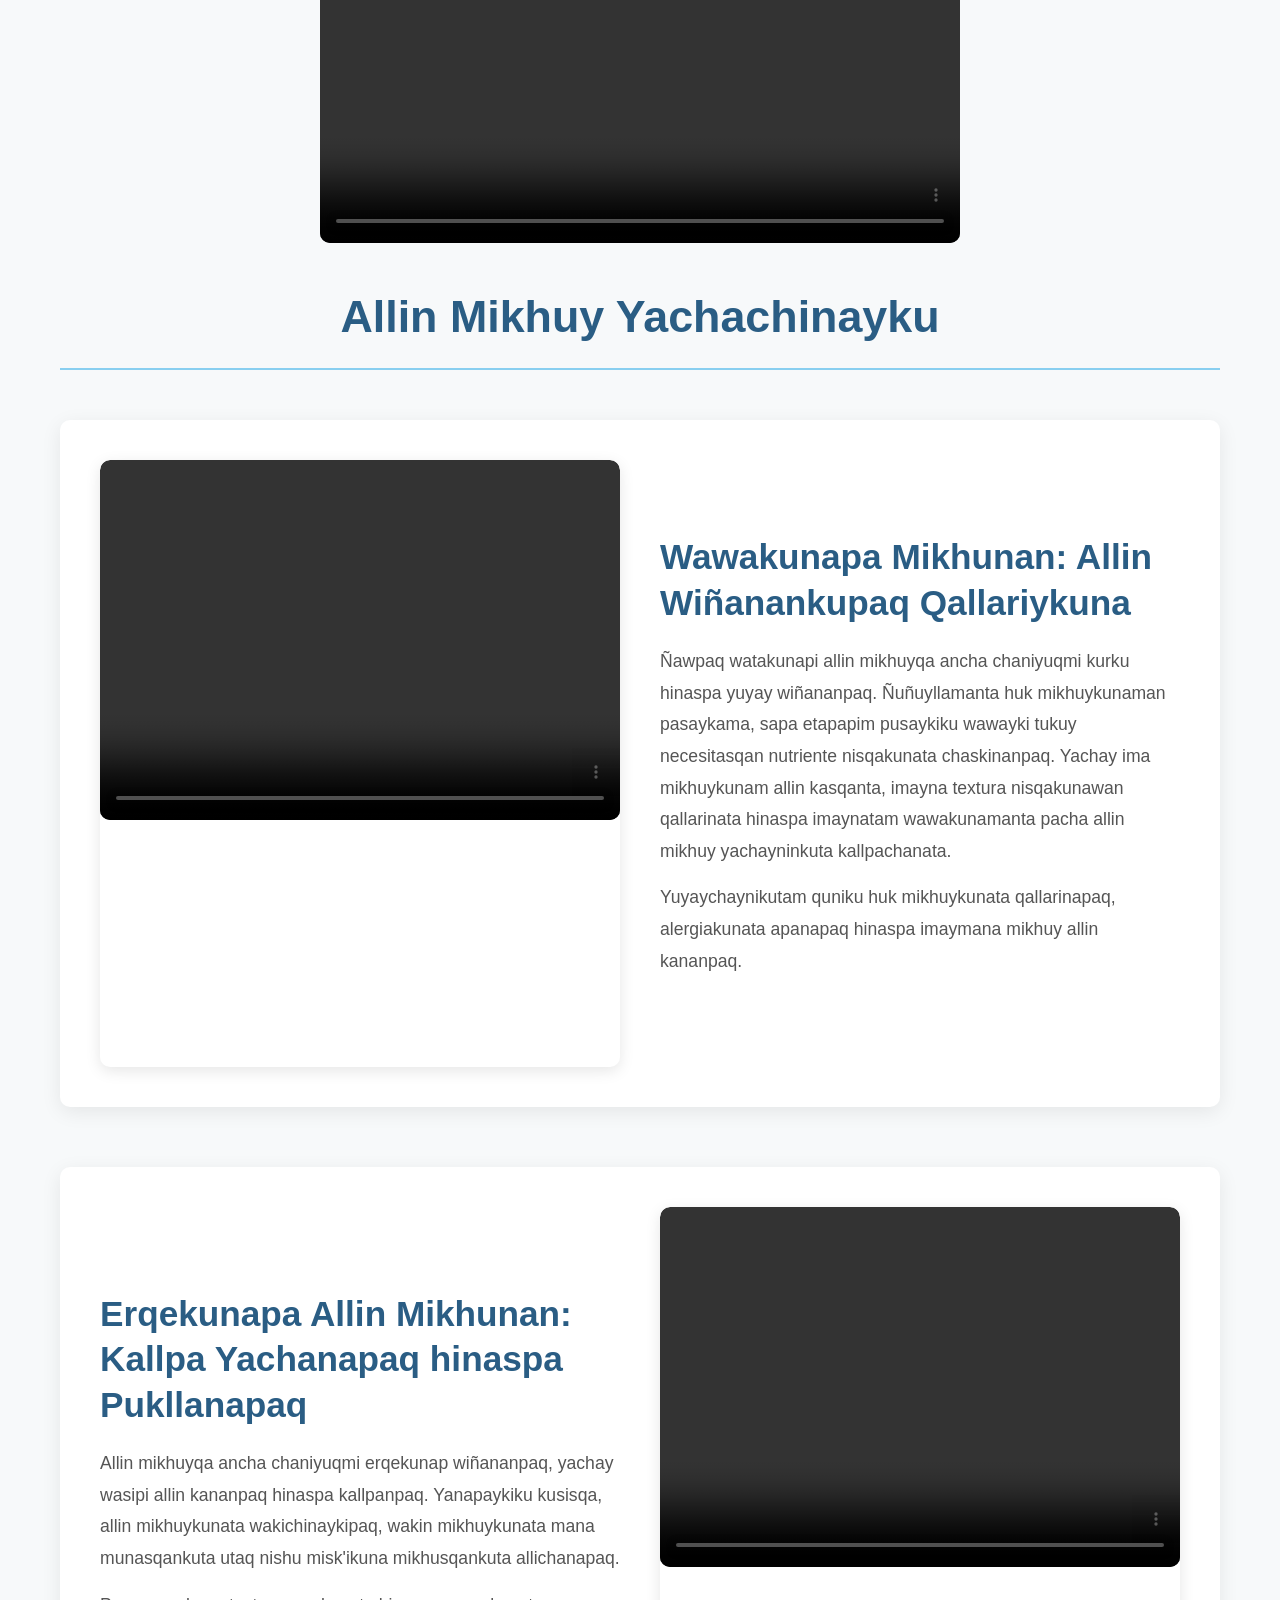
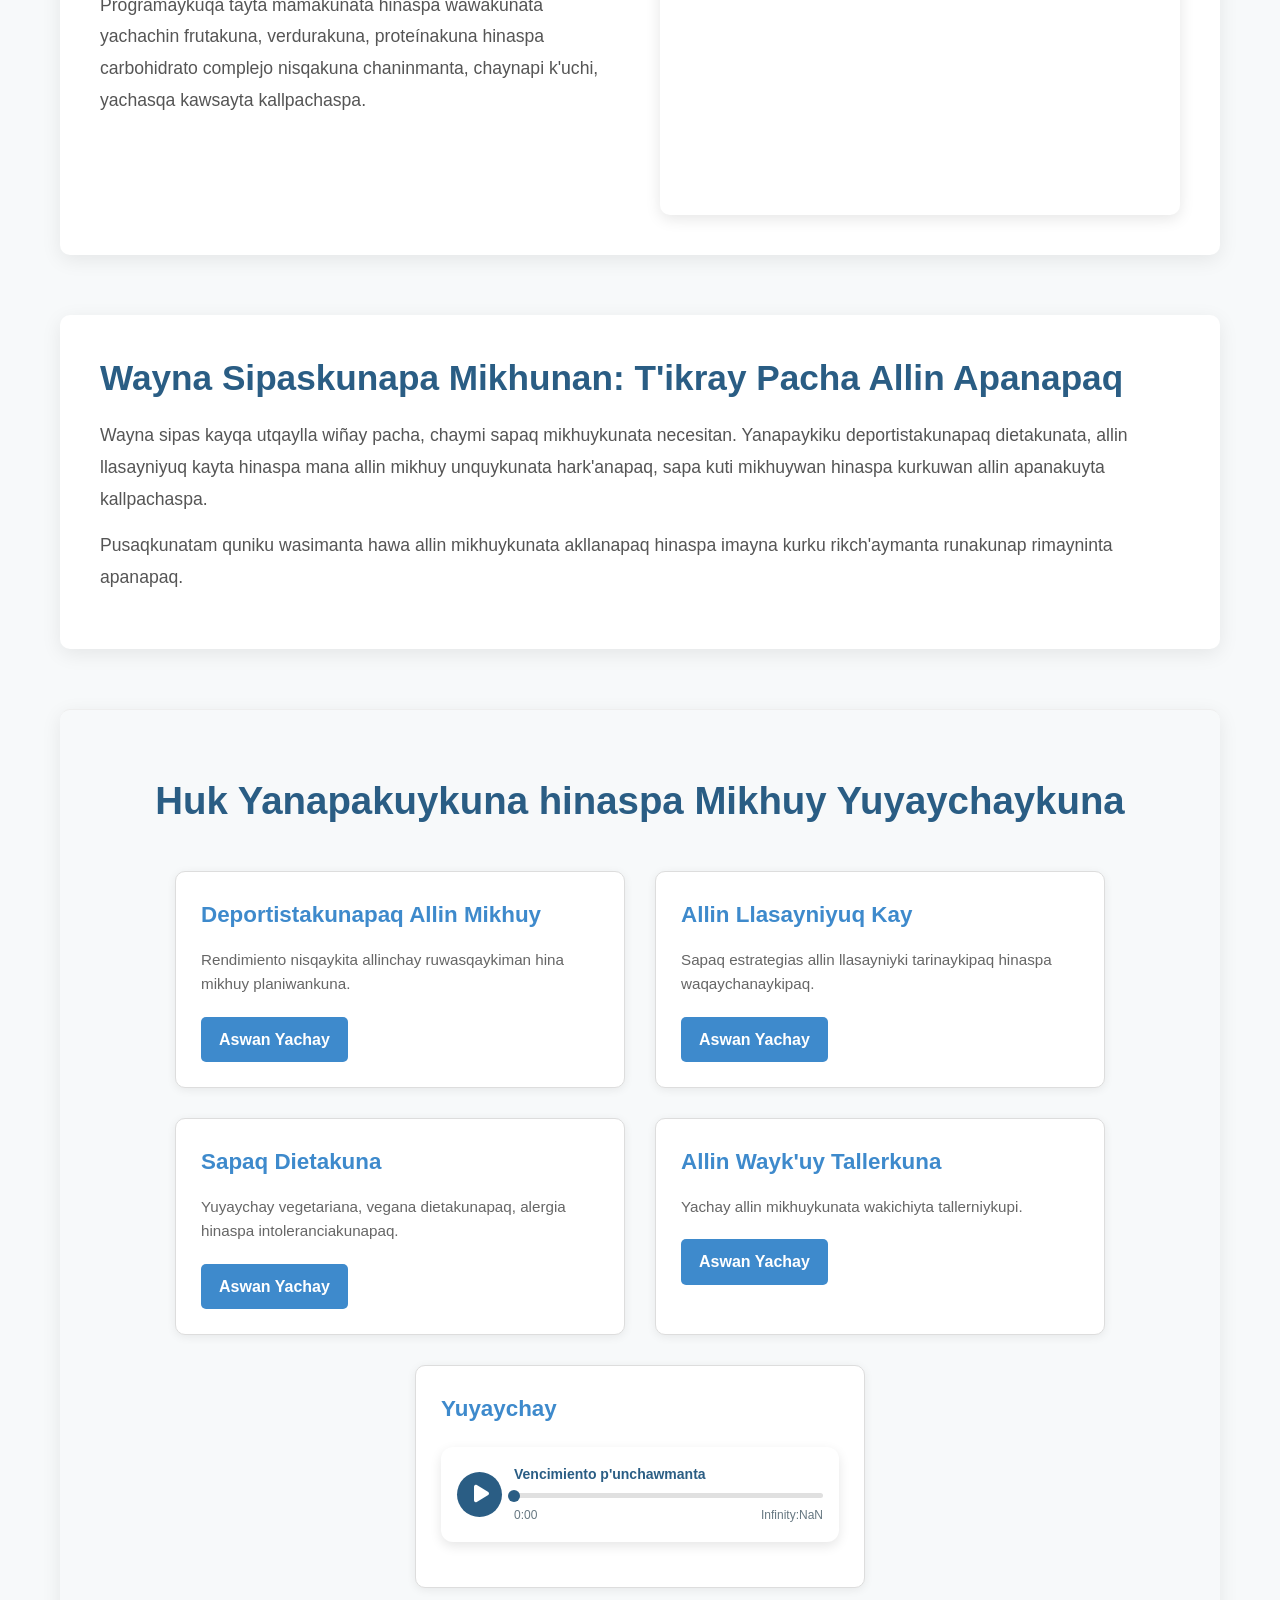
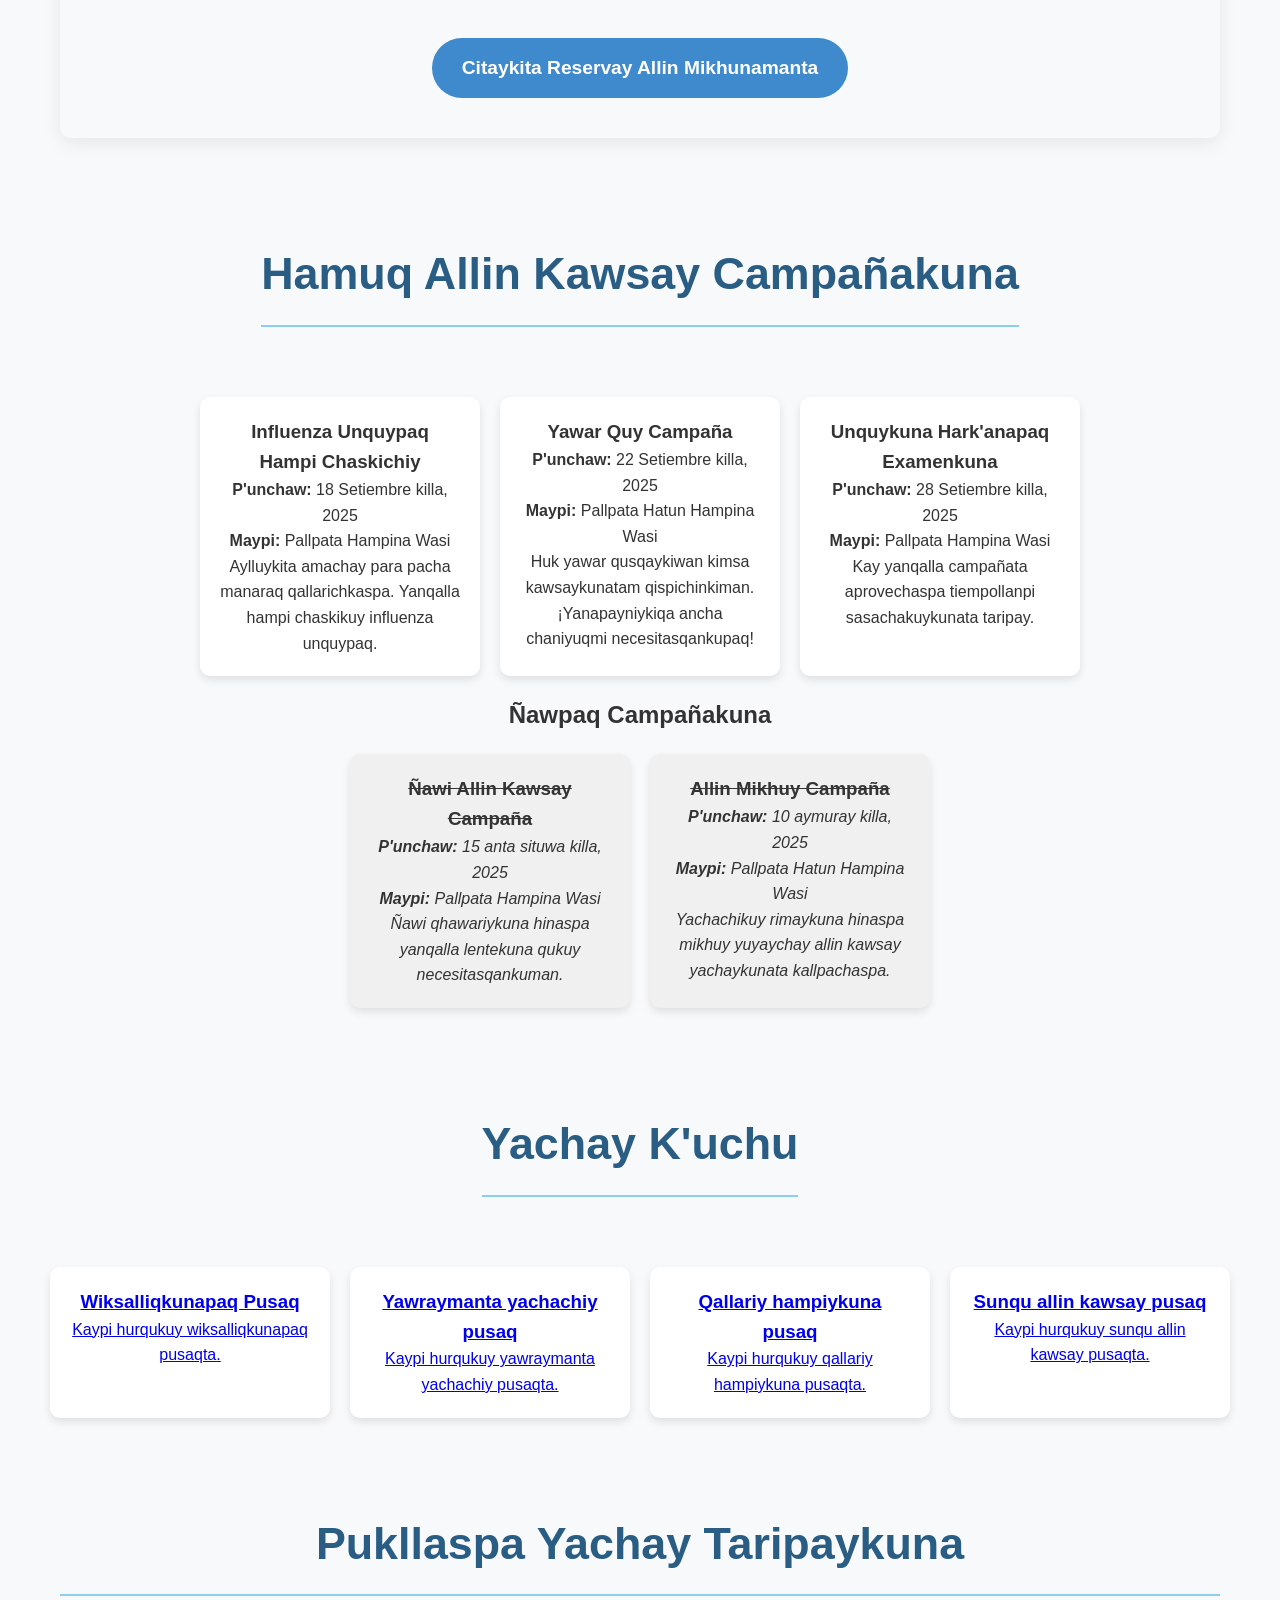
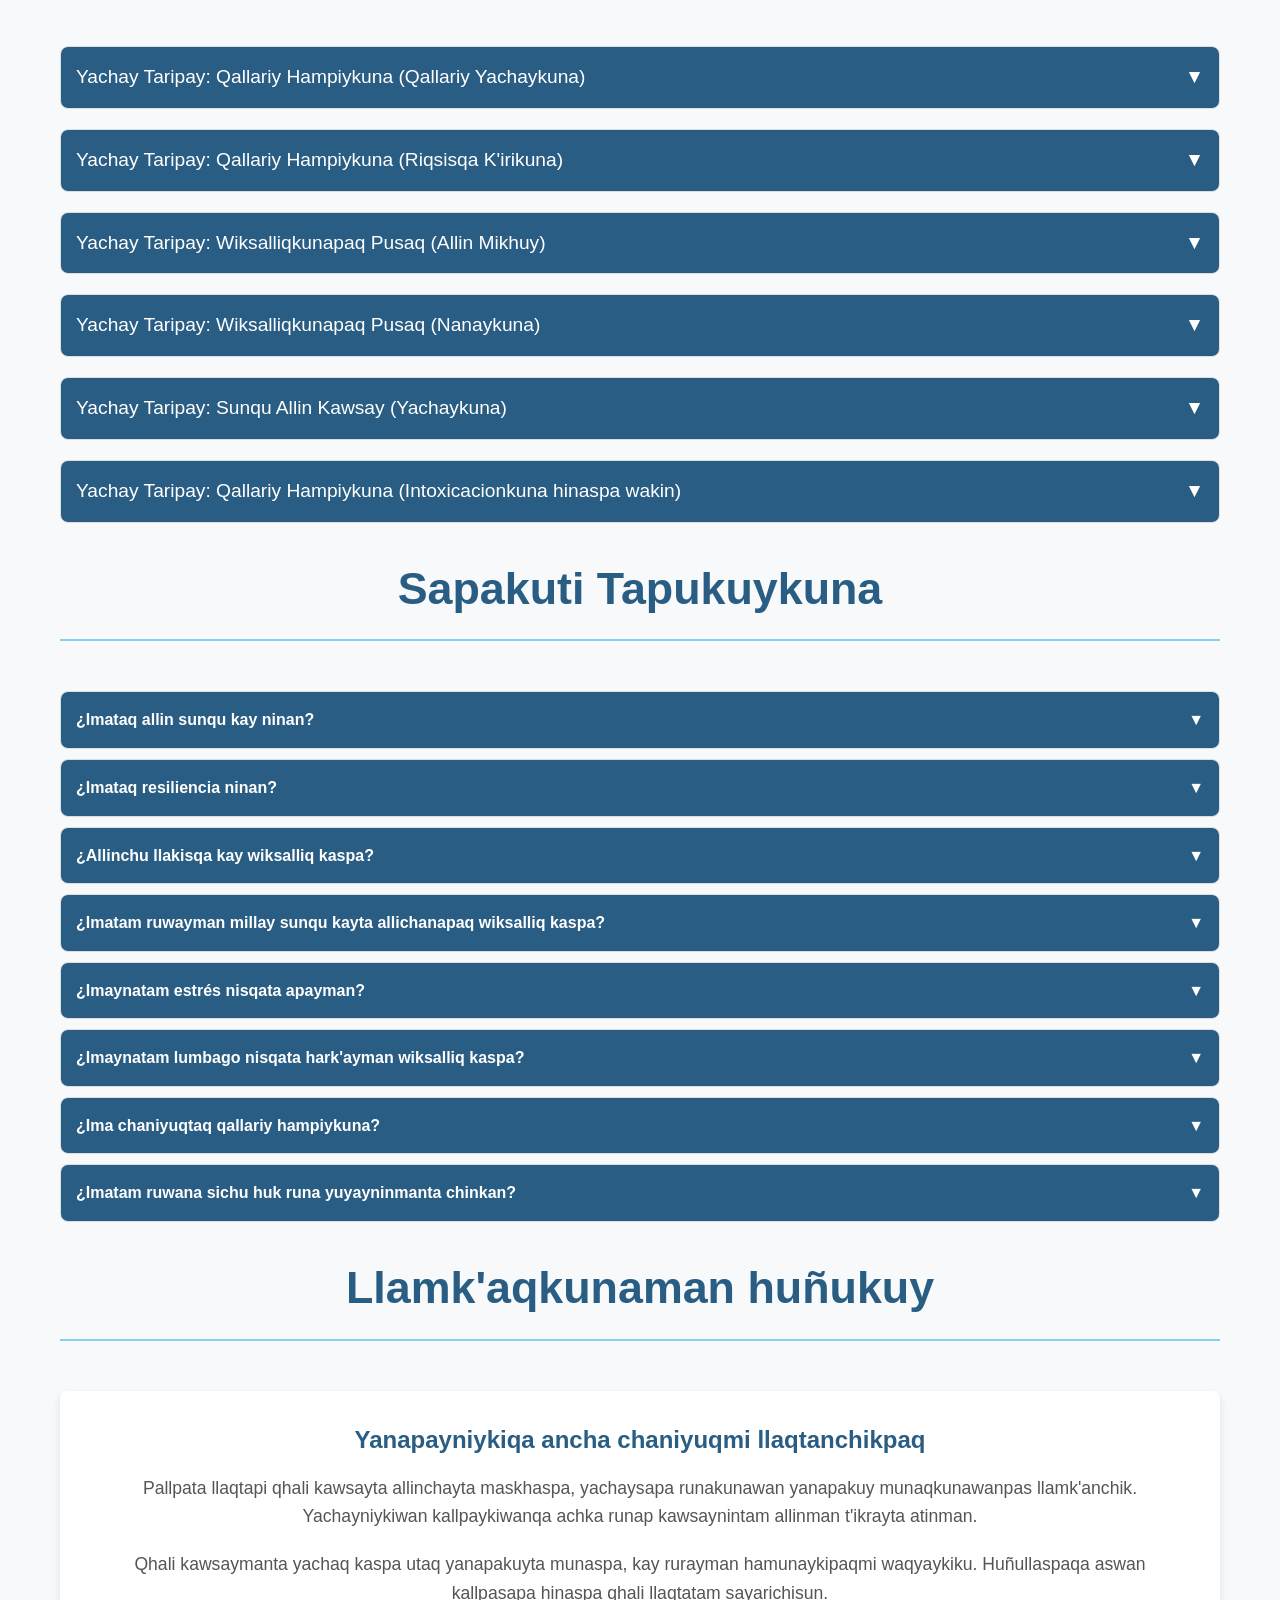
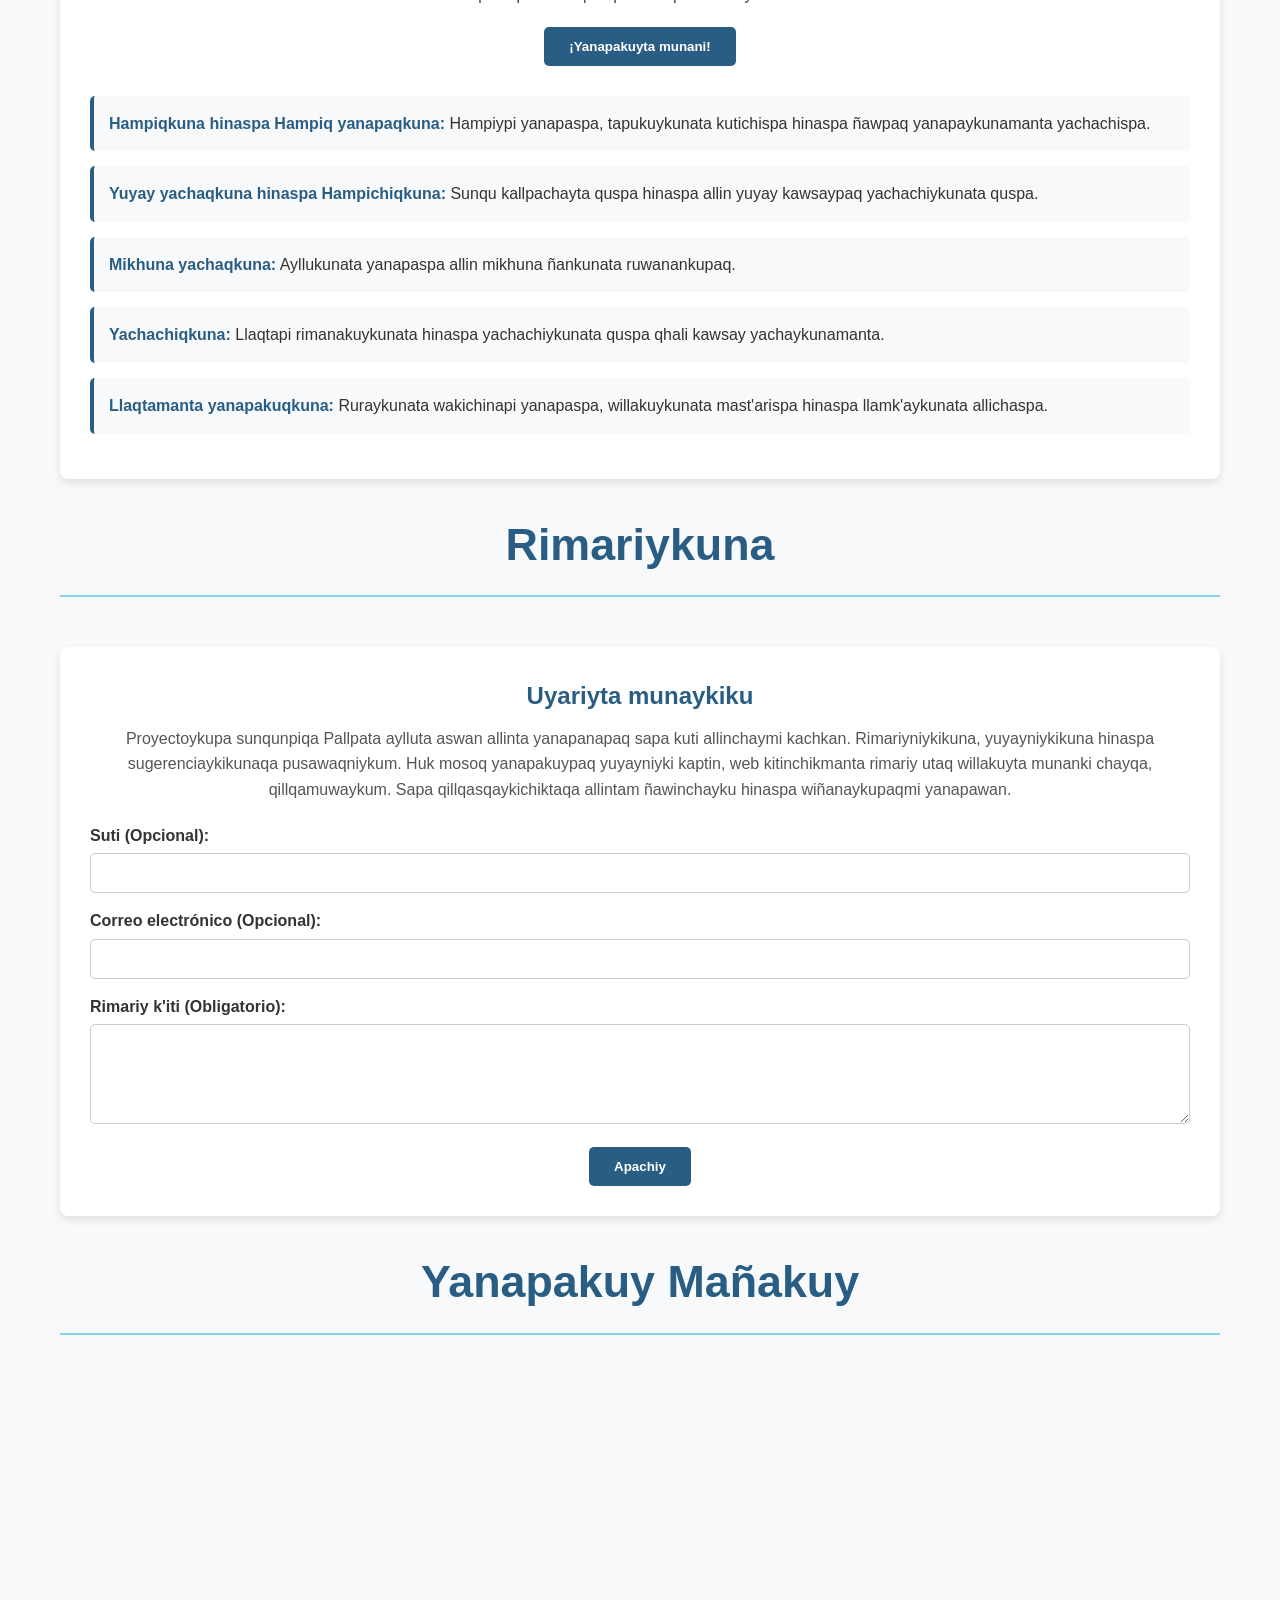
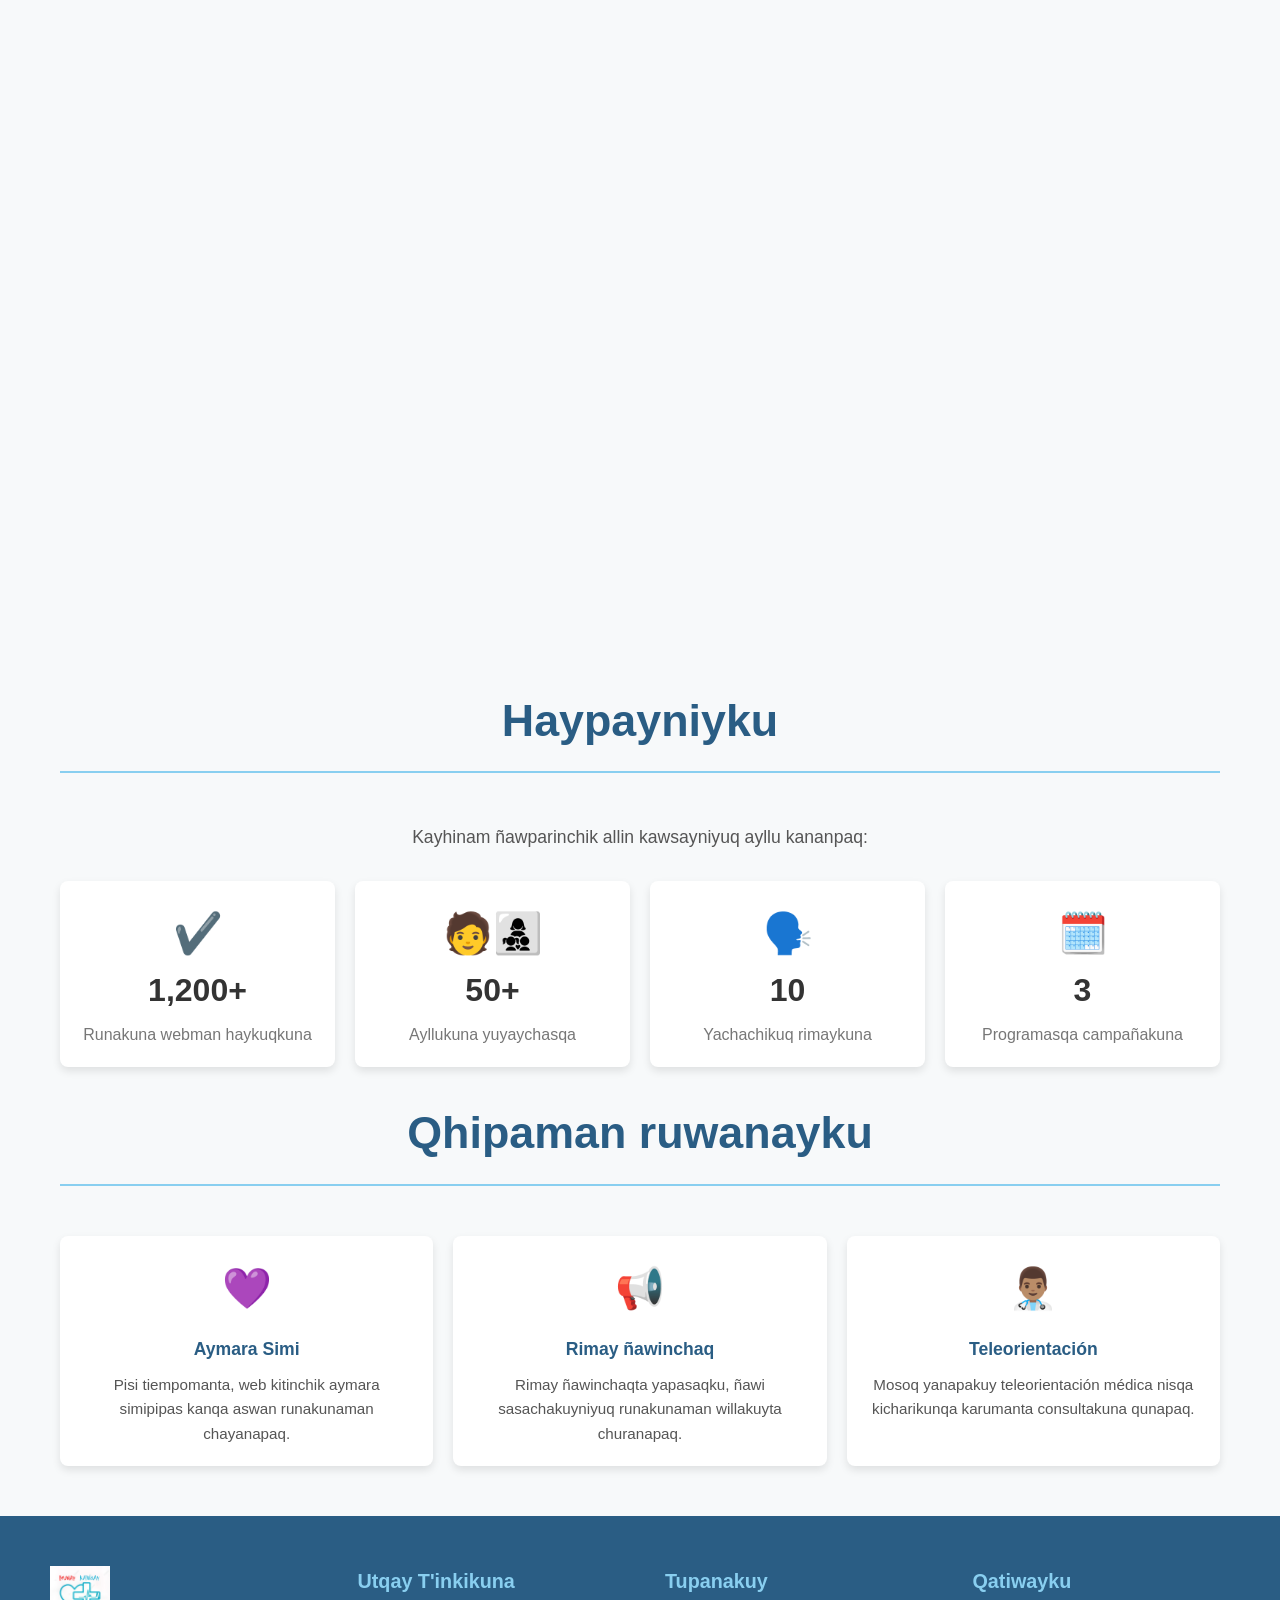
==== commit 8694e1c0: "Add files via upload" ====
--- a/index_qh.html
+++ b/index_qh.html
@@ -22,7 +22,7 @@
 
     <nav class="menu">
         <a href="#quienes-somos" class="boton-cabecera">PIKUNATAC KAYKU</a>
-        
+    
         <div class="dropdown">
             <button class="boton-cabecera dropbtn">YACHAYKUY</button>
             <div class="dropdown-content">
@@ -49,7 +49,7 @@
         </div>
         <a href="#formulario" class="boton-cabecera">YANAPAKUY MAÑAKUY</a>
         <a href="index.html" class="boton-cabecera">
-            <img src="icoci.png" class="logo-im"> SIMITA TIKRAY
+            <img src="icoci.png" class="logo-im"> CAMBIAR IDIOMA
         </a>
     </nav>
 </header>
@@ -1514,24 +1514,87 @@
     
         </section>
         <section id="aliados" class="nutricion-contenedor">
-    <h1 class="nutricion-titulo-principal">Qutuykuman huñukamuy</h1>
-    
+    <h1 class="nutricion-titulo-principal">Llamk'aqkunaman huñukuy</h1>
 
     <div class="aliados-card">
-        <h2>Yanapayniykiqa ancha chaniyuqmi ayllunchikpaq</h2>
-        <p>Pallpatapi allin kawsayta hinaspa allin tarikuyta mask'aspa, comprometisqa profesionalkunawan hinaspa voluntariokunawanmi llank'anchik. Yachayniyki hinaspa kallpaykiqa achka runakunap kawsaynintam tikranman.</p>
-        <p>Sichu saludpi profesional kanki utaq yanapakuyta munanki chayqa, kay proyectoman huñukamunaykipaqmi waqyariyki. Hukllapi, aswan kallpasapa hinaspa allin kawsayniyuq ayllutam ruwasun.</p>
-        <a href="#" class="btn-unete">¡Voluntario kayta munani!</a>
-        
+        <h2>Yanapayniykiqa ancha chaniyuqmi llaqtanchikpaq</h2>
+        <p>Pallpata llaqtapi qhali kawsayta allinchayta maskhaspa, yachaysapa runakunawan yanapakuy munaqkunawanpas llamk'anchik. Yachayniykiwan kallpaykiwanqa achka runap kawsaynintam allinman t'ikrayta atinman.</p>
+        <p>Qhali kawsaymanta yachaq kaspa utaq yanapakuyta munaspa, kay rurayman hamunaykipaqmi waqyaykiku. Huñullaspaqa aswan kallpasapa hinaspa qhali llaqtatam sayarichisun.</p>
+        <button class="btn-unete" onclick="abrirModalVoluntario()">¡Yanapakuyta munani!</button>
+
         <ul class="aliados-list">
-            <li><strong>Hampiqkuna hinaspa enfermerokuna:</strong> Hampiy yanapakuy, consultakuna hinaspa qallariy hampiykunapi yuyaychay quspa.</li>
-            <li><strong>Psicólogokuna hinaspa terapeutakuna:</strong> Sunqu yanapay hinaspa yuyay allin kawsaypaq tallerkuna quspa.</li>
-            <li><strong>Nutricionistakuna:</strong> Ayllukunata yanapaspa allin mikhuy planikuna ruwanankupaq.</li>
-            <li><strong>Yachachiqkuna:</strong> Allin kawsay yachaykunamanta rimaykuna hinaspa tallerkuna quspa ayllupi.</li>
-            <li><strong>Ayllumanta voluntariokuna:</strong> Eventokuna organizaypi, willakuykuna mast'ariy hinaspa logística nisqapi yanapaspa.</li>
+            <li><strong>Hampiqkuna hinaspa Hampiq yanapaqkuna:</strong> Hampiypi yanapaspa, tapukuykunata kutichispa hinaspa ñawpaq yanapaykunamanta yachachispa.</li>
+            <li><strong>Yuyay yachaqkuna hinaspa Hampichiqkuna:</strong> Sunqu kallpachayta quspa hinaspa allin yuyay kawsaypaq yachachiykunata quspa.</li>
+            <li><strong>Mikhuna yachaqkuna:</strong> Ayllukunata yanapaspa allin mikhuna ñankunata ruwanankupaq.</li>
+            <li><strong>Yachachiqkuna:</strong> Llaqtapi rimanakuykunata hinaspa yachachiykunata quspa qhali kawsay yachaykunamanta.</li>
+            <li><strong>Llaqtamanta yanapakuqkuna:</strong> Ruraykunata wakichinapi yanapaspa, willakuykunata mast'arispa hinaspa llamk'aykunata allichaspa.</li>
         </ul>
     </div>
-        </section>
+</section>
+
+<div id="modal-voluntario" class="modal">
+    <div class="modal-contenido" style="max-width: 500px; max-height: 90vh; overflow-y: auto;">
+        <span class="cerrar" onclick="cerrarModalVoluntario()">&times;</span>
+        <h2>Yanapakuypaq Hunt'ana P'anqa</h2>
+        <p>¡Añay! Huñunakunaykita munasqaykimanta. Ama hina kaspa, kay hunt'ana p'anqata hunt'ay.</p>
+
+        <form id="voluntario-form" class="comentarios-form" style="padding: 0; box-shadow: none;">
+            <div class="form-group">
+                <label for="nombre-voluntario">Sutiyki hunt'asqa (Hunt'anayki):</label>
+                <input type="text" id="nombre-voluntario" name="nombre" required>
+            </div>
+             <div class="form-group">
+                <label for="dni-voluntario">DNI (Hunt'anayki):</label>
+                <input type="text" id="dni-voluntario" name="dni" pattern="\d{8}" title="Pusaq yupayniyuq kanan" required>
+            </div>
+            <div class="form-group">
+                <label for="email-voluntario">Chaski qillqa (Hunt'anayki):</label>
+                <input type="email" id="email-voluntario" name="email" required>
+            </div>
+            <div class="form-group">
+                <label for="telefono-voluntario">Karu rimana / Wayra karu rimana:</label>
+                <input type="tel" id="telefono-voluntario" name="telefono">
+            </div>
+
+            <div class="form-group">
+                <label for="area-voluntario">Maypi yanapakuyta munanki (Hunt'anayki):</label>
+                <div class="custom-select-wrapper">
+                    <select id="area-voluntario" name="area" required>
+                        <option value="" disabled selected>Akllay maypi yanapakuyta</option>
+                        <option value="medicos">Hampiqkuna hinaspa Hampiq yanapaqkuna</option>
+                        <option value="psicologos">Yuyay yachaqkuna hinaspa Hampichiqkuna</option>
+                        <option value="nutricionistas">Mikhuna yachaqkuna</option>
+                        <option value="educadores">Yachachiqkuna</option>
+                        <option value="comunidad">Llaqtamanta yanapakuq</option>
+                    </select>
+                </div>
+            </div>
+
+            <div class="form-group">
+                <label for="como-ayudar-voluntario">¿Imaynatam yanapakuyta munawaq?</label>
+                <textarea id="como-ayudar-voluntario" name="como-ayudar" placeholder="Kayhina: Rimanakuykunata quspa, yanapay ruraykunapi, hukkunapiwan."></textarea>
+            </div>
+            
+            <div class="form-group">
+                <label for="porque-voluntario">¿Imanasqataq llamk'aqkunaman huñukuyta munawaq?</label>
+                <textarea id="porque-voluntario" name="porque"></textarea>
+            </div>
+            
+            <button type="submit" class="btn-enviar">Mañakuyta Kachay</button>
+        </form>
+    </div>
+</div>
+
+<div id="modal-confirmacion-voluntario" class="modal">
+    <div class="modal-contenido">
+        <span class="cerrar" onclick="cerrarModalConfirmacion()">&times;</span>
+        <h2>¡Mañakuy kachasqaña!</h2>
+        <p id="modal-mensaje-confirmacion"></p>
+        <button onclick="cerrarModalConfirmacion()">Wichq'ay</button>
+    </div>
+</div>
+
+
 
         <section id="comentarios" class="nutricion-contenedor">
     <h1 class="nutricion-titulo-principal">Rimariykuna</h1>
@@ -1681,7 +1744,7 @@
         <section id="boton_whatsapp">
 
           
-<a href="https://wa.me/+51939536035?text=Hola%2C%20me%20gustaría%20agendar%20una%20cita%20con%20el%20Centro%20Médico%20Allin%20Kawsay%20Digital%20de%20Pallpata" 
+<a href="https://wa.me/+51962342762?text=Hola%2C%20me%20gustaría%20agendar%20una%20cita%20con%20el%20Centro%20Médico%20Allin%20Kawsay%20Digital%20de%20Pallpata" 
    class="whatsapp-chat" 
    target="_blank" 
    title="WhatsAppmanta qillqamuwayku">
@@ -2043,6 +2106,32 @@
         });
     });
     </script>
+    <script>
+    function abrirModalVoluntario() {
+        document.getElementById("modal-voluntario").style.display = "flex";
+    }
+
+    function cerrarModalVoluntario() {
+        document.getElementById("modal-voluntario").style.display = "none";
+    }
+
+    function cerrarModalConfirmacion() {
+        document.getElementById("modal-confirmacion-voluntario").style.display = "none";
+    }
+
+    document.getElementById('voluntario-form').addEventListener('submit', function(event) {
+        event.preventDefault(); 
+
+        var nombre = document.getElementById("nombre-voluntario").value;
+        var mensajeModal = "¡Añay mañakusqaykimanta, " + nombre + "! Willakuyniykikunata chaskiykuña, utqaymanmi qanwan rimaykamusaqku.";
+
+        cerrarModalVoluntario();
+        document.getElementById("modal-mensaje-confirmacion").innerText = mensajeModal;
+        document.getElementById("modal-confirmacion-voluntario").style.display = "flex";
+        
+        this.reset();
+    });
+</script>
 
     
 </body>
--- a/estilos.css
+++ b/estilos.css
@@ -1462,4 +1462,43 @@
     .logo-texto {
         font-size: 1.4em;
     }
-}+}
+
+
+
+    .custom-select-wrapper {
+        position: relative;
+        width: 100%;
+    }
+    .custom-select-wrapper select {
+        width: 100%;
+        padding: 12px;
+        border: 1px solid #ddd;
+        border-radius: 5px;
+        background-color: #fff;
+        font-size: 1em;
+        color: #333;
+        cursor: pointer;
+        -webkit-appearance: none;
+        -moz-appearance: none;
+        appearance: none;
+    }
+    .custom-select-wrapper select:invalid,
+    .custom-select-wrapper select option[value=""] {
+        color: #888;
+    }
+    .custom-select-wrapper::after {
+        content: '▼';
+        font-size: 16px;
+        color: #2A5D84;
+        position: absolute;
+        top: 50%;
+        right: 15px;
+        transform: translateY(-50%);
+        pointer-events: none;
+    }
+    .custom-select-wrapper select:focus {
+        outline: none;
+        border-color: #3E8ACC;
+        box-shadow: 0 0 0 3px rgba(62, 138, 204, 0.2);
+    }
